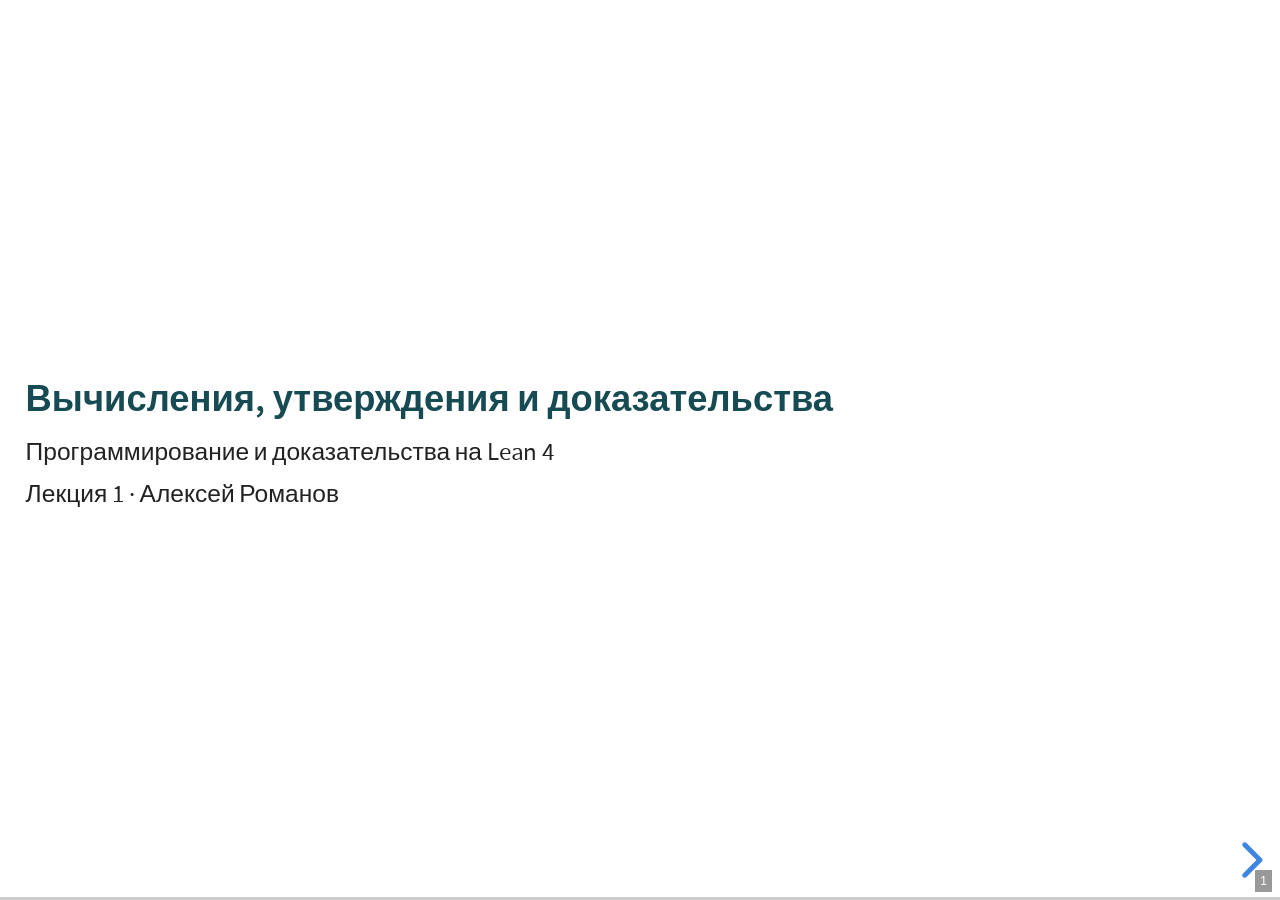
==== лекция1_слайды/index.html @ 5bea2f3e "Собирать слайды первой лекции в отдельный каталог" ====
<!doctype html>
<html><head><meta charset="utf-8"/><meta name="viewport" content="width=device-width, initial-scale=1.0"/><title>Вычисления, утверждения и доказательства</title><link rel="stylesheet" href="lib/reveal.js/dist/reset.css"/><link rel="stylesheet" href="lib/reveal.js/dist/reveal.css"/><link rel="stylesheet" href="lib/reveal.js/dist/theme/white.css"/><link rel="stylesheet" href="lib/github.css"/><link rel="stylesheet" href="lecture.css"/><link rel="stylesheet" href="lib/highlighting.css"/><link rel="stylesheet" href="lib/tippy-border.css"/><link rel="stylesheet" href="lib/slides-highlight.css"/><link rel="stylesheet" href="lib/panel.css"/><link rel="stylesheet" href="lib/lightbox.css"/><link rel="stylesheet" href="lib/diagram.css"/><link rel="stylesheet" href="lib/illuminate-anim.css"/><link rel="stylesheet" href="lib/table.css"/><link rel="stylesheet" href="lib/katex/dist/katex.min.css"/></head><body><div class="reveal"><div class="slides"><section><h2>Вычисления, утверждения и доказательства</h2><p>Программирование и доказательства на Lean 4</p><p>Лекция 1 · Алексей Романов</p></section><section><h2>Установка Lean в VS Code или VSCodium</h2><ol start="1"><li><p>Установите <a href="https://code.visualstudio.com/download">VS Code</a> и <a href="https://marketplace.visualstudio.com/items?itemName=leanprover.lean4">расширение Lean 4</a>. Можно выбрать <a href="https://vscodium.com/">VSCodium</a> и установить <a href="https://open-vsx.org/extension/leanprover/lean4">то же расширение из Open VSX</a>.</p></li><li><p>Скачайте <a href="https://github.com/alexeyr/miet-lean-course">репозиторий курса</a> через <em>Code → Download ZIP</em> и распакуйте архив (или клонируйте репозиторий). Через <em>File → Open Folder</em> откройте папку с <code>lakefile.toml</code>.</p></li><li><p>Откройте <code>Лекция1.lean</code>. Для установки Lean выберите в меню ∀ пункт <em>Documentation → Show Setup Guide</em>.</p></li><li><p>В терминале редактора выполните команду <code>lake exe cache get</code> с аргументами, указанными в начале <code>Лекция1.lean</code>.</p></li></ol><p>Пока идёт загрузка, можно работать в <a href="https://live.lean-lang.org/">Lean Playground</a>.
<a href="https://lean-lang.org/install/">Инструкция по установке</a></p></section><section><h2>Первые команды в Lean Playground</h2><p>В <a href="https://live.lean-lang.org/">Lean Playground</a> выберите среду с Mathlib и начните с <code>import Mathlib</code>. В файле курса <code>Лекция1.lean</code> найдите комментарий «Слайд 2».</p><p>Поставьте курсор на команду и посмотрите ответ в InfoView.</p><p><code>#eval 2 + 3 * 4</code></p><p class="fragment"><code>14</code></p><p class="fragment">Как изменится результат, если взять сумму в скобки?</p><p class="fragment"><code>#eval (2 + 3) * 4</code></p><p class="fragment"><code>20</code></p><p class="fragment"><code>#check (2 + 3) * 4</code></p><p class="fragment"><code>(2 + 3) * 4 : ℕ</code></p><p class="fragment">При <code>import Mathlib</code> Lean выводит тип <code>Nat</code> как <code>ℕ</code>.</p><p class="fragment">При наведении на выражение виден его тип, а на имя — ещё и документация, если она есть.</p></section><section><h2>Выражения, типы и универсумы</h2><p>Запись <code>e : T</code> читается «выражение <code>e</code> имеет тип <code>T</code>». Например, <code>(2 : Nat)</code> обозначает число 2 типа <code>Nat</code>.</p><p>Типы тоже являются выражениями. Какой тип у самого <code>Nat</code>?</p><p><code>#check Nat</code></p><p class="fragment"><code>Nat : Type</code></p><p class="fragment"><code>#check Type</code></p><p class="fragment"><code>Type : Type 1</code></p><p class="fragment"><strong>Универсум</strong> — это тип, элементами которого являются типы. Например, <code>Nat</code> и <code>Int</code> принадлежат универсуму <code>Type</code>. Сам <code>Type</code> принадлежит следующему универсуму <code>Type 1</code>.</p></section><section><h2>Вычитание и типы операндов</h2><p>Какой тип и какое значение получит каждое выражение?</p><p><code class="hl lean inline"><span class="punctuation bracket token" data-binding="kw-occ-Lean.Parser.Term.hygienicLParen-3451">(</span><span class="literal number token" data-binding data-verso-hover="0">2</span><span class="inter-text"> </span><span class="built-in delim token" data-binding="kw-occ-Lean.Parser.Term.typeAscription-3451">:</span><span class="inter-text"> </span><span class="const token" data-binding="const-Int" data-verso-hover="1">Int</span><span class="punctuation bracket token" data-binding="kw-occ-Lean.Parser.Term.typeAscription-3451">)</span><span class="inter-text"> </span><span class="punctuation operator token" data-binding="kw-occ-«term_-_»-3451">-</span><span class="inter-text"> </span><span class="literal number token" data-binding data-verso-hover="0">7</span></code></p><p class="fragment"><code>-5 : Int</code></p><p class="fragment">Тип первого операнда задаёт тип второго: здесь <code>7</code> имеет тип <code>Int</code>.</p><p class="fragment"><code class="hl lean inline"><span class="literal number token" data-binding data-verso-hover="2">2</span><span class="inter-text"> </span><span class="punctuation operator token" data-binding="kw-occ-«term_-_»-3614">-</span><span class="inter-text"> </span><span class="literal number token" data-binding data-verso-hover="2">7</span></code></p><p class="fragment"><code>0 : Nat</code></p><p class="fragment">Для записей вроде <code>2</code> и <code>7</code> Lean по умолчанию выбирает <code>Nat</code>, если их тип не задан контекстом. В натуральных числах вычитание ограничено снизу нулём.</p><p class="fragment">Что произойдёт, если у операндов разные типы?</p><p class="fragment"><code class="hl lean inline"><span class="punctuation bracket token" data-binding="kw-occ-Lean.Parser.Term.hygienicLParen-3999">(</span><span class="literal number token" data-binding data-verso-hover="2">2</span><span class="inter-text"> </span><span class="built-in delim token" data-binding="kw-occ-Lean.Parser.Term.typeAscription-3999">:</span><span class="inter-text"> </span><span class="const token" data-binding="const-Nat" data-verso-hover="3">Nat</span><span class="punctuation bracket token" data-binding="kw-occ-Lean.Parser.Term.typeAscription-3999">)</span><span class="inter-text"> </span><span class="punctuation operator token" data-binding="kw-occ-«term_-_»-3999">-</span><span class="inter-text"> </span><span class="punctuation bracket token" data-binding="kw-occ-Lean.Parser.Term.hygienicLParen-4011">(</span><span class="literal number token" data-binding data-verso-hover="0">7</span><span class="inter-text"> </span><span class="built-in delim token" data-binding="kw-occ-Lean.Parser.Term.typeAscription-4011">:</span><span class="inter-text"> </span><span class="const token" data-binding="const-Int" data-verso-hover="1">Int</span><span class="punctuation bracket token" data-binding="kw-occ-Lean.Parser.Term.typeAscription-4011">)</span></code></p><p class="fragment"><code>-5 : Int</code></p></section><section><h2>Приведение типов</h2><p>Как Lean вычитает целое число из натурального?</p><div class="code-with-panel"><code class="hl lean block"><span class="has-info information"><span class="keyword token" data-binding="kw-occ-Lean.Parser.Command.check-4190">#check</span><span class="hover-info messages" style="display:none"><code class="verso-message information"><span class="text"></span><span class="highlighted"><span class="unknown token" data-binding>↑</span><span class="unknown token" data-binding>2</span><span class="inter-text"> </span><span class="const token" data-binding="const-HSub.hSub" data-verso-hover="4">-</span><span class="inter-text"> </span><span class="unknown token" data-binding>7</span></span><span class="text"> : </span><span class="highlighted"><span class="inter-text"></span><span class="const token" data-binding="const-Int" data-verso-hover="5">ℤ</span><span class="inter-text"></span></span></code></span></span><span class="inter-text"> </span><span class="punctuation bracket token" data-binding="kw-occ-Lean.Parser.Term.hygienicLParen-4197">(</span><span class="literal number token" data-binding data-verso-hover="2">2</span><span class="inter-text"> </span><span class="built-in delim token" data-binding="kw-occ-Lean.Parser.Term.typeAscription-4197">:</span><span class="inter-text"> </span><span class="const token" data-binding="const-Nat" data-verso-hover="3">Nat</span><span class="punctuation bracket token" data-binding="kw-occ-Lean.Parser.Term.typeAscription-4197">)</span><span class="inter-text"> </span><span class="punctuation operator token" data-binding="kw-occ-«term_-_»-4197">-</span><span class="inter-text"> </span><span class="punctuation bracket token" data-binding="kw-occ-Lean.Parser.Term.hygienicLParen-4209">(</span><span class="literal number token" data-binding data-verso-hover="0">7</span><span class="inter-text"> </span><span class="built-in delim token" data-binding="kw-occ-Lean.Parser.Term.typeAscription-4209">:</span><span class="inter-text"> </span><span class="const token" data-binding="const-Int" data-verso-hover="1">Int</span><span class="punctuation bracket token" data-binding="kw-occ-Lean.Parser.Term.typeAscription-4209">)</span><span class="inter-text">
</span><div class="command-output information"><code class="verso-message information"><span class="text"></span><span class="highlighted"><span class="unknown token" data-binding>↑</span><span class="unknown token" data-binding>2</span><span class="inter-text"> </span><span class="const token" data-binding="const-HSub.hSub" data-verso-hover="4">-</span><span class="inter-text"> </span><span class="unknown token" data-binding>7</span></span><span class="text"> : </span><span class="highlighted"><span class="inter-text"></span><span class="const token" data-binding="const-Int" data-verso-hover="5">ℤ</span><span class="inter-text"></span></span></code></div><span class="unknown token" data-binding></span></code><div class="panel-divider"></div><div class="panel-cell"><div class="info-panel"></div></div></div><pre class="fragment">↑2 - 7 : ℤ
</pre><p class="fragment">Знак <code>↑</code> показывает, где Lean вставил <strong>приведение типов</strong>: он преобразовал натуральное число <code>2</code> в целое. Вычитание даёт результат типа <code>Int</code>, который mathlib обозначает <code>ℤ</code>.</p><p class="fragment">В выражении <code>(2 : Int) - 7</code> литерал <code>7</code> сразу получает тип <code>Int</code> из контекста.</p><p class="fragment">Наберите сокращение и нажмите пробел: <span class="lean-input"><code>\N</code></span> для ℕ, <span class="lean-input"><code>\Z</code></span> для ℤ, <span class="lean-input"><code>\coe</code></span> для ↑.
Полный список в VS Code: <code>Ctrl+Shift+P</code> → <em>Show Unicode Input Abbreviations</em>. См. также <a href="https://github.com/leanprover/vscode-lean4/blob/master/lean4-unicode-input/src/abbreviations.json">таблицу на GitHub</a>.</p></section><section><h2>Определение функции</h2><div class="code-with-panel"><code class="hl lean block"><span class="keyword token" data-binding="kw-occ-Lean.Parser.Command.definition-5172">def</span><span class="inter-text"> </span><span class="const token" data-binding="const-LectureOneSlides.addOne" data-verso-hover="6">addOne</span><span class="inter-text"> </span><span class="punctuation bracket token" data-binding="kw-occ-Lean.Parser.Term.explicitBinder-5183">(</span><span class="var token" data-binding="var-_uniq.2" data-verso-hover="7">n</span><span class="inter-text"> </span><span class="built-in delim token" data-binding="kw-occ-Lean.Parser.Term.explicitBinder-5183">:</span><span class="inter-text"> </span><span class="const token" data-binding="const-Nat" data-verso-hover="3">Nat</span><span class="punctuation bracket token" data-binding="kw-occ-Lean.Parser.Term.explicitBinder-5183">)</span><span class="inter-text"> </span><span class="built-in delim token" data-binding="kw-occ-Lean.Parser.Term.typeSpec-5193">:</span><span class="inter-text"> </span><span class="const token" data-binding="const-Nat" data-verso-hover="3">Nat</span><span class="inter-text"> </span><span class="built-in delim token" data-binding="kw-occ-Lean.Parser.Command.declValSimple-5199">:=</span><span class="inter-text">
  </span><span class="var token" data-binding="var-_uniq.2" data-verso-hover="7">n</span><span class="inter-text"> </span><span class="punctuation operator token" data-binding="kw-occ-«term_+_»-5204">+</span><span class="inter-text"> </span><span class="literal number token" data-binding data-verso-hover="2">1</span><span class="inter-text">

</span><span class="has-info information"><span class="keyword token" data-binding="kw-occ-Lean.Parser.Command.eval-5211" data-verso-hover="8">#eval</span><span class="hover-info messages" style="display:none"><code class="verso-message information"><span class="text"></span><span class="highlighted"><span class="inter-text"></span><span class="unknown token" data-binding>5</span><span class="inter-text"></span></span></code></span></span><span class="inter-text"> </span><span class="const token" data-binding="const-LectureOneSlides.addOne" data-verso-hover="6">addOne</span><span class="inter-text"> </span><span class="literal number token" data-binding data-verso-hover="2">4</span><span class="inter-text">
</span><div class="command-output information"><code class="verso-message information"><span class="text"></span><span class="highlighted"><span class="inter-text"></span><span class="unknown token" data-binding>5</span><span class="inter-text"></span></span></code></div><span class="unknown token" data-binding></span></code><div class="panel-divider"></div><div class="panel-cell"><div class="info-panel"></div></div></div><p><span class="lean-keyword"><code>def</code></span> вводит имя. В скобках стоят имя параметра и его тип. После скобок указан тип результата, после <code>:=</code> записано тело.</p><p class="fragment">При вызове <code>addOne 4</code> параметр получает значение <code>4</code>, и команда выдаёт <code>5</code>.</p></section><section><h2>Применение и скобки</h2><div class="code-with-panel"><code class="hl lean block"><span class="keyword token" data-binding="kw-occ-Lean.Parser.Command.definition-5662">def</span><span class="inter-text"> </span><span class="const token" data-binding="const-LectureOneSlides.square" data-verso-hover="9">square</span><span class="inter-text"> </span><span class="punctuation bracket token" data-binding="kw-occ-Lean.Parser.Term.explicitBinder-5673">(</span><span class="var token" data-binding="var-_uniq.2" data-verso-hover="7">n</span><span class="inter-text"> </span><span class="built-in delim token" data-binding="kw-occ-Lean.Parser.Term.explicitBinder-5673">:</span><span class="inter-text"> </span><span class="const token" data-binding="const-Nat" data-verso-hover="3">Nat</span><span class="punctuation bracket token" data-binding="kw-occ-Lean.Parser.Term.explicitBinder-5673">)</span><span class="inter-text"> </span><span class="built-in delim token" data-binding="kw-occ-Lean.Parser.Term.typeSpec-5683">:</span><span class="inter-text"> </span><span class="const token" data-binding="const-Nat" data-verso-hover="3">Nat</span><span class="inter-text"> </span><span class="built-in delim token" data-binding="kw-occ-Lean.Parser.Command.declValSimple-5689">:=</span><span class="inter-text"> </span><span class="var token" data-binding="var-_uniq.2" data-verso-hover="7">n</span><span class="inter-text"> </span><span class="punctuation operator token" data-binding="kw-occ-«term_*_»-5692">*</span><span class="inter-text"> </span><span class="var token" data-binding="var-_uniq.2" data-verso-hover="7">n</span><span class="inter-text">

</span><span class="has-info information"><span class="keyword token" data-binding="kw-occ-Lean.Parser.Command.eval-5699" data-verso-hover="8">#eval</span><span class="hover-info messages" style="display:none"><code class="verso-message information"><span class="text"></span><span class="highlighted"><span class="inter-text"></span><span class="unknown token" data-binding>10</span><span class="inter-text"></span></span></code></span></span><span class="inter-text"> </span><span class="const token" data-binding="const-LectureOneSlides.square" data-verso-hover="9">square</span><span class="inter-text"> </span><span class="literal number token" data-binding data-verso-hover="2">3</span><span class="inter-text"> </span><span class="punctuation operator token" data-binding="kw-occ-«term_+_»-5705">+</span><span class="inter-text"> </span><span class="literal number token" data-binding data-verso-hover="2">1</span><span class="inter-text">
</span><div class="command-output information"><code class="verso-message information"><span class="text"></span><span class="highlighted"><span class="inter-text"></span><span class="unknown token" data-binding>10</span><span class="inter-text"></span></span></code></div><span class="has-info information"><span class="keyword token" data-binding="kw-occ-Lean.Parser.Command.eval-5718" data-verso-hover="8">#eval</span><span class="hover-info messages" style="display:none"><code class="verso-message information"><span class="text"></span><span class="highlighted"><span class="inter-text"></span><span class="unknown token" data-binding>16</span><span class="inter-text"></span></span></code></span></span><span class="inter-text"> </span><span class="const token" data-binding="const-LectureOneSlides.square" data-verso-hover="9">square</span><span class="inter-text"> </span><span class="punctuation bracket token" data-binding="kw-occ-Lean.Parser.Term.hygienicLParen-5731">(</span><span class="literal number token" data-binding data-verso-hover="2">3</span><span class="inter-text"> </span><span class="punctuation operator token" data-binding="kw-occ-«term_+_»-5732">+</span><span class="inter-text"> </span><span class="literal number token" data-binding data-verso-hover="2">1</span><span class="punctuation bracket token" data-binding="kw-occ-Lean.Parser.Term.paren-5731">)</span><span class="inter-text">
</span><div class="command-output information"><code class="verso-message information"><span class="text"></span><span class="highlighted"><span class="inter-text"></span><span class="unknown token" data-binding>16</span><span class="inter-text"></span></span></code></div><span class="has-info information"><span class="keyword token" data-binding="kw-occ-Lean.Parser.Command.eval-5739" data-verso-hover="8">#eval</span><span class="hover-info messages" style="display:none"><code class="verso-message information"><span class="text"></span><span class="highlighted"><span class="inter-text"></span><span class="unknown token" data-binding>81</span><span class="inter-text"></span></span></code></span></span><span class="inter-text"> </span><span class="const token" data-binding="const-LectureOneSlides.square" data-verso-hover="9">square</span><span class="inter-text"> </span><span class="punctuation bracket token" data-binding="kw-occ-Lean.Parser.Term.hygienicLParen-5752">(</span><span class="const token" data-binding="const-LectureOneSlides.square" data-verso-hover="9">square</span><span class="inter-text"> </span><span class="literal number token" data-binding data-verso-hover="2">3</span><span class="punctuation bracket token" data-binding="kw-occ-Lean.Parser.Term.paren-5752">)</span><span class="inter-text">
</span><div class="command-output information"><code class="verso-message information"><span class="text"></span><span class="highlighted"><span class="inter-text"></span><span class="unknown token" data-binding>81</span><span class="inter-text"></span></span></code></div><span class="unknown token" data-binding></span></code><div class="panel-divider"></div><div class="panel-cell"><div class="info-panel"></div></div></div><p>Применение функции связывает сильнее, чем сложение. Запись <code>square 3 + 1</code> означает <code>(square 3) + 1</code>.</p><p class="fragment">Первое значение равно <code>10</code>.</p><p class="fragment">Во второй строке сначала вычисляется сумма, поэтому результат равен <code>16</code>.</p><p class="fragment">Что нужно вычислить первым в последней строке? Каким будет окончательный ответ?</p><p class="fragment">Получим <code>9</code>, затем <code>81</code>.</p></section><section><h2>Функция как аргумент</h2><div class="code-with-panel"><code class="hl lean block"><span class="keyword token" data-binding="kw-occ-Lean.Parser.Command.definition-6402">def</span><span class="inter-text"> </span><span class="const token" data-binding="const-LectureOneSlides.twiceNat" data-verso-hover="10">twiceNat</span><span class="inter-text"> </span><span class="punctuation bracket token" data-binding="kw-occ-Lean.Parser.Term.explicitBinder-6415">(</span><span class="var token" data-binding="var-_uniq.4" data-verso-hover="11">f</span><span class="inter-text"> </span><span class="built-in delim token" data-binding="kw-occ-Lean.Parser.Term.explicitBinder-6415">:</span><span class="inter-text"> </span><span class="const token" data-binding="const-Nat" data-verso-hover="3">Nat</span><span class="inter-text"> </span><span class="punctuation operator token" data-binding="kw-occ-Lean.Parser.Term.arrow-6420">→</span><span class="inter-text"> </span><span class="const token" data-binding="const-Nat" data-verso-hover="3">Nat</span><span class="punctuation bracket token" data-binding="kw-occ-Lean.Parser.Term.explicitBinder-6415">)</span><span class="inter-text"> </span><span class="punctuation bracket token" data-binding="kw-occ-Lean.Parser.Term.explicitBinder-6433">(</span><span class="var token" data-binding="var-_uniq.6" data-verso-hover="7">x</span><span class="inter-text"> </span><span class="built-in delim token" data-binding="kw-occ-Lean.Parser.Term.explicitBinder-6433">:</span><span class="inter-text"> </span><span class="const token" data-binding="const-Nat" data-verso-hover="3">Nat</span><span class="punctuation bracket token" data-binding="kw-occ-Lean.Parser.Term.explicitBinder-6433">)</span><span class="inter-text"> </span><span class="built-in delim token" data-binding="kw-occ-Lean.Parser.Term.typeSpec-6443">:</span><span class="inter-text"> </span><span class="const token" data-binding="const-Nat" data-verso-hover="3">Nat</span><span class="inter-text"> </span><span class="built-in delim token" data-binding="kw-occ-Lean.Parser.Command.declValSimple-6449">:=</span><span class="inter-text">
  </span><span class="var token" data-binding="var-_uniq.4" data-verso-hover="11">f</span><span class="inter-text"> </span><span class="punctuation bracket token" data-binding="kw-occ-Lean.Parser.Term.hygienicLParen-6456">(</span><span class="var token" data-binding="var-_uniq.4" data-verso-hover="11">f</span><span class="inter-text"> </span><span class="var token" data-binding="var-_uniq.6" data-verso-hover="7">x</span><span class="punctuation bracket token" data-binding="kw-occ-Lean.Parser.Term.paren-6456">)</span><span class="inter-text">

</span><span class="has-info information"><span class="keyword token" data-binding="kw-occ-Lean.Parser.Command.check-6463">#check</span><span class="hover-info messages" style="display:none"><code class="verso-message information"><span class="text"></span><span class="highlighted"><span class="inter-text"></span><span class="const token" data-binding="const-LectureOneSlides.twiceNat" data-verso-hover="12">twiceNat</span><span class="inter-text"> </span><span class="const token" data-binding="const-LectureOneSlides.addOne" data-verso-hover="13">addOne</span></span><span class="text"> : </span><span class="highlighted"><span class="inter-text"></span><span class="const token" data-binding="const-Nat" data-verso-hover="14">ℕ</span><span class="inter-text"> </span><span class="unknown token" data-binding>→</span><span class="inter-text"> </span><span class="const token" data-binding="const-Nat" data-verso-hover="14">ℕ</span></span></code></span></span><span class="inter-text"> </span><span class="const token" data-binding="const-LectureOneSlides.twiceNat" data-verso-hover="10">twiceNat</span><span class="inter-text"> </span><span class="const token" data-binding="const-LectureOneSlides.addOne" data-verso-hover="6">addOne</span><span class="inter-text">
</span><div class="command-output information"><code class="verso-message information"><span class="text"></span><span class="highlighted"><span class="inter-text"></span><span class="const token" data-binding="const-LectureOneSlides.twiceNat" data-verso-hover="12">twiceNat</span><span class="inter-text"> </span><span class="const token" data-binding="const-LectureOneSlides.addOne" data-verso-hover="13">addOne</span></span><span class="text"> : </span><span class="highlighted"><span class="inter-text"></span><span class="const token" data-binding="const-Nat" data-verso-hover="14">ℕ</span><span class="inter-text"> </span><span class="unknown token" data-binding>→</span><span class="inter-text"> </span><span class="const token" data-binding="const-Nat" data-verso-hover="14">ℕ</span></span></code></div><span class="has-info information"><span class="keyword token" data-binding="kw-occ-Lean.Parser.Command.eval-6486" data-verso-hover="8">#eval</span><span class="hover-info messages" style="display:none"><code class="verso-message information"><span class="text"></span><span class="highlighted"><span class="inter-text"></span><span class="unknown token" data-binding>5</span><span class="inter-text"></span></span></code></span></span><span class="inter-text"> </span><span class="const token" data-binding="const-LectureOneSlides.twiceNat" data-verso-hover="10">twiceNat</span><span class="inter-text"> </span><span class="const token" data-binding="const-LectureOneSlides.addOne" data-verso-hover="6">addOne</span><span class="inter-text"> </span><span class="literal number token" data-binding data-verso-hover="2">3</span><span class="inter-text">
</span><div class="command-output information"><code class="verso-message information"><span class="text"></span><span class="highlighted"><span class="inter-text"></span><span class="unknown token" data-binding>5</span><span class="inter-text"></span></span></code></div><span class="unknown token" data-binding></span></code><div class="panel-divider"></div><div class="panel-cell"><div class="info-panel"></div></div></div><p>Тип <code>Nat → Nat</code> описывает функцию с одним натуральным аргументом и натуральным результатом. Для ввода стрелки используйте <span class="lean-input"><code>\to</code></span>.</p><p class="fragment">После передачи <code>addOne</code> остаётся функция типа <code>Nat → Nat</code>.</p><p class="fragment">Применив её к <code>3</code>, получим <code>5</code>.</p></section><section><h2>Функция без имени</h2><div class="code-with-panel"><code class="hl lean block"><span class="has-info information"><span class="keyword token" data-binding="kw-occ-Lean.Parser.Command.eval-6994" data-verso-hover="8">#eval</span><span class="hover-info messages" style="display:none"><code class="verso-message information"><span class="text"></span><span class="highlighted"><span class="inter-text"></span><span class="unknown token" data-binding>12</span><span class="inter-text"></span></span></code></span></span><span class="inter-text"> </span><span class="const token" data-binding="const-LectureOneSlides.twiceNat" data-verso-hover="10">twiceNat</span><span class="inter-text"> </span><span class="punctuation bracket token" data-binding="kw-occ-Lean.Parser.Term.hygienicLParen-7009">(</span><span class="keyword token" data-binding="kw-occ-Lean.Parser.Term.fun-7010">fun</span><span class="inter-text"> </span><span class="var token" data-binding="var-_uniq.5" data-verso-hover="7">n</span><span class="inter-text"> </span><span class="built-in delim token" data-binding="kw-occ-Lean.Parser.Term.basicFun-7014">=&gt;</span><span class="inter-text"> </span><span class="var token" data-binding="var-_uniq.5" data-verso-hover="7">n</span><span class="inter-text"> </span><span class="punctuation operator token" data-binding="kw-occ-«term_*_»-7019">*</span><span class="inter-text"> </span><span class="literal number token" data-binding data-verso-hover="2">2</span><span class="punctuation bracket token" data-binding="kw-occ-Lean.Parser.Term.paren-7009">)</span><span class="inter-text"> </span><span class="literal number token" data-binding data-verso-hover="2">3</span><span class="inter-text">
</span><div class="command-output information"><code class="verso-message information"><span class="text"></span><span class="highlighted"><span class="inter-text"></span><span class="unknown token" data-binding>12</span><span class="inter-text"></span></span></code></div><span class="has-info information"><span class="keyword token" data-binding="kw-occ-Lean.Parser.Command.eval-7028" data-verso-hover="8">#eval</span><span class="hover-info messages" style="display:none"><code class="verso-message information"><span class="text"></span><span class="highlighted"><span class="inter-text"></span><span class="unknown token" data-binding>15</span><span class="inter-text"></span></span></code></span></span><span class="inter-text"> </span><span class="const token" data-binding="const-LectureOneSlides.twiceNat" data-verso-hover="10">twiceNat</span><span class="inter-text"> </span><span class="punctuation bracket token" data-binding="kw-occ-Lean.Parser.Term.hygienicLParen-7043">(</span><span class="keyword token" data-binding="kw-occ-Lean.Parser.Term.fun-7044">fun</span><span class="inter-text"> </span><span class="var token" data-binding="var-_uniq.199" data-verso-hover="7">n</span><span class="inter-text"> </span><span class="built-in delim token" data-binding="kw-occ-Lean.Parser.Term.basicFun-7048">=&gt;</span><span class="inter-text"> </span><span class="var token" data-binding="var-_uniq.199" data-verso-hover="7">n</span><span class="inter-text"> </span><span class="punctuation operator token" data-binding="kw-occ-«term_+_»-7053">+</span><span class="inter-text"> </span><span class="var token" data-binding="var-_uniq.199" data-verso-hover="7">n</span><span class="inter-text"> </span><span class="punctuation operator token" data-binding="kw-occ-«term_+_»-7053">+</span><span class="inter-text"> </span><span class="literal number token" data-binding data-verso-hover="2">1</span><span class="punctuation bracket token" data-binding="kw-occ-Lean.Parser.Term.paren-7043">)</span><span class="inter-text"> </span><span class="literal number token" data-binding data-verso-hover="2">3</span><span class="inter-text">
</span><div class="command-output information"><code class="verso-message information"><span class="text"></span><span class="highlighted"><span class="inter-text"></span><span class="unknown token" data-binding>15</span><span class="inter-text"></span></span></code></div><span class="unknown token" data-binding></span></code><div class="panel-divider"></div><div class="panel-cell"><div class="info-panel"></div></div></div><p>В выражении <code>fun n =&gt; n * 2</code> слева от <code>=&gt;</code> записан параметр, справа — результат. Тип параметра здесь известен из типа <code>twiceNat</code>.</p><p class="fragment">В первом примере промежуточное значение равно <code>6</code>, окончательное — <code>12</code>. Найдите оба значения во втором примере.</p><p class="fragment">Получим <code>7</code>, затем <code>15</code>.</p></section><section><h2>Какой тип нужен для двукратного применения?</h2><div class="code-with-panel"><code class="hl lean block"><span class="keyword token" data-binding="kw-occ-Lean.Parser.Command.definition-7655">def</span><span class="inter-text"> </span><span class="const token" data-binding="const-LectureOneSlides.twice" data-verso-hover="15">twice</span><span class="inter-text"> </span><span class="punctuation bracket token" data-binding="kw-occ-Lean.Parser.Term.implicitBinder-7665">{</span><span class="var token" data-binding="var-_uniq.2" data-verso-hover="16">α</span><span class="inter-text"> </span><span class="built-in delim token" data-binding="kw-occ-Lean.Parser.Term.implicitBinder-7665">:</span><span class="inter-text"> </span><span class="sort token" data-binding="sort-4270320377459421588" data-verso-hover="17">Type</span><span class="punctuation bracket token" data-binding="kw-occ-Lean.Parser.Term.implicitBinder-7665">}</span><span class="inter-text"> </span><span class="punctuation bracket token" data-binding="kw-occ-Lean.Parser.Term.explicitBinder-7677">(</span><span class="var token" data-binding="var-_uniq.6" data-verso-hover="18">f</span><span class="inter-text"> </span><span class="built-in delim token" data-binding="kw-occ-Lean.Parser.Term.explicitBinder-7677">:</span><span class="inter-text"> </span><span class="var token" data-binding="var-_uniq.2" data-verso-hover="16">α</span><span class="inter-text"> </span><span class="punctuation operator token" data-binding="kw-occ-Lean.Parser.Term.arrow-7682">→</span><span class="inter-text"> </span><span class="var token" data-binding="var-_uniq.2" data-verso-hover="16">α</span><span class="punctuation bracket token" data-binding="kw-occ-Lean.Parser.Term.explicitBinder-7677">)</span><span class="inter-text"> </span><span class="punctuation bracket token" data-binding="kw-occ-Lean.Parser.Term.explicitBinder-7693">(</span><span class="var token" data-binding="var-_uniq.8" data-verso-hover="19">x</span><span class="inter-text"> </span><span class="built-in delim token" data-binding="kw-occ-Lean.Parser.Term.explicitBinder-7693">:</span><span class="inter-text"> </span><span class="var token" data-binding="var-_uniq.2" data-verso-hover="16">α</span><span class="punctuation bracket token" data-binding="kw-occ-Lean.Parser.Term.explicitBinder-7693">)</span><span class="inter-text"> </span><span class="built-in delim token" data-binding="kw-occ-Lean.Parser.Term.typeSpec-7702">:</span><span class="inter-text"> </span><span class="var token" data-binding="var-_uniq.2" data-verso-hover="16">α</span><span class="inter-text"> </span><span class="built-in delim token" data-binding="kw-occ-Lean.Parser.Command.declValSimple-7707">:=</span><span class="inter-text">
  </span><span class="var token" data-binding="var-_uniq.6" data-verso-hover="18">f</span><span class="inter-text"> </span><span class="punctuation bracket token" data-binding="kw-occ-Lean.Parser.Term.hygienicLParen-7714">(</span><span class="var token" data-binding="var-_uniq.6" data-verso-hover="18">f</span><span class="inter-text"> </span><span class="var token" data-binding="var-_uniq.8" data-verso-hover="19">x</span><span class="punctuation bracket token" data-binding="kw-occ-Lean.Parser.Term.paren-7714">)</span><span class="inter-text">

</span><span class="has-info information"><span class="keyword token" data-binding="kw-occ-Lean.Parser.Command.eval-7721" data-verso-hover="8">#eval</span><span class="hover-info messages" style="display:none"><code class="verso-message information"><span class="text"></span><span class="highlighted"><span class="inter-text"></span><span class="unknown token" data-binding>12</span><span class="inter-text"></span></span></code></span></span><span class="inter-text"> </span><span class="const token" data-binding="const-LectureOneSlides.twice" data-verso-hover="15">twice</span><span class="inter-text"> </span><span class="const token" data-binding="const-LectureOneSlides.addOne" data-verso-hover="6">addOne</span><span class="inter-text"> </span><span class="literal number token" data-binding data-verso-hover="2">10</span><span class="inter-text">
</span><div class="command-output information"><code class="verso-message information"><span class="text"></span><span class="highlighted"><span class="inter-text"></span><span class="unknown token" data-binding>12</span><span class="inter-text"></span></span></code></div><span class="has-info information"><span class="keyword token" data-binding="kw-occ-Lean.Parser.Command.eval-7743" data-verso-hover="8">#eval</span><span class="hover-info messages" style="display:none"><code class="verso-message information"><span class="text"></span><span class="highlighted"><span class="inter-text"></span><span class="const token" data-binding="const-Bool.true" data-verso-hover="20">true</span><span class="inter-text"></span></span></code></span></span><span class="inter-text"> </span><span class="const token" data-binding="const-LectureOneSlides.twice" data-verso-hover="15">twice</span><span class="inter-text"> </span><span class="punctuation bracket token" data-binding="kw-occ-Lean.Parser.Term.hygienicLParen-7755">(</span><span class="keyword token" data-binding="kw-occ-Lean.Parser.Term.fun-7756">fun</span><span class="inter-text"> </span><span class="var token" data-binding="var-_uniq.185" data-verso-hover="21">b</span><span class="inter-text"> </span><span class="built-in delim token" data-binding="kw-occ-Lean.Parser.Term.basicFun-7760">=&gt;</span><span class="inter-text"> </span><span class="punctuation operator token" data-binding="kw-occ-term!_-7765">!</span><span class="var token" data-binding="var-_uniq.185" data-verso-hover="21">b</span><span class="punctuation bracket token" data-binding="kw-occ-Lean.Parser.Term.paren-7755">)</span><span class="inter-text"> </span><span class="const token" data-binding="const-Bool.true" data-verso-hover="22">true</span><span class="inter-text">
</span><div class="command-output information"><code class="verso-message information"><span class="text"></span><span class="highlighted"><span class="inter-text"></span><span class="const token" data-binding="const-Bool.true" data-verso-hover="20">true</span><span class="inter-text"></span></span></code></div><span class="unknown token" data-binding></span></code><div class="panel-divider"></div><div class="panel-cell"><div class="info-panel"></div></div></div><p><code>α : Type</code> — произвольный тип (<span class="lean-input"><code>\alpha</code></span> для α). Тип <code>f : α → α</code> позволяет снова передать результат функции на вход.</p><p>Фигурные скобки объявляют неявный параметр.</p><p class="fragment">В первом вызове Lean подставляет <code>Nat</code> и получает <code>12</code>.</p><p class="fragment">Во втором — <code>Bool</code> и получает <code>true</code>.</p><p class="fragment">Укажем тип по имени: 
<code>#eval twice (α := Nat) addOne 10</code>   <code>12</code></p></section><section><h2>Что именно проверяет Lean?</h2><div class="code-with-panel"><code class="hl lean block"><span class="has-info information"><span class="keyword token" data-binding="kw-occ-Lean.Parser.Command.eval-8417" data-verso-hover="8">#eval</span><span class="hover-info messages" style="display:none"><code class="verso-message information"><span class="text"></span><span class="highlighted"><span class="inter-text"></span><span class="const token" data-binding="const-Bool.true" data-verso-hover="20">true</span><span class="inter-text"></span></span></code></span></span><span class="inter-text"> </span><span class="const token" data-binding="const-LectureOneSlides.twice" data-verso-hover="15">twice</span><span class="inter-text"> </span><span class="const token" data-binding="const-LectureOneSlides.addOne" data-verso-hover="6">addOne</span><span class="inter-text"> </span><span class="literal number token" data-binding data-verso-hover="2">3</span><span class="inter-text"> </span><span class="punctuation operator token" data-binding="kw-occ-«term_=_»-8423">=</span><span class="inter-text"> </span><span class="literal number token" data-binding data-verso-hover="2">5</span><span class="inter-text">
</span><div class="command-output information"><code class="verso-message information"><span class="text"></span><span class="highlighted"><span class="inter-text"></span><span class="const token" data-binding="const-Bool.true" data-verso-hover="20">true</span><span class="inter-text"></span></span></code></div><span class="unknown token" data-binding></span></code><div class="panel-divider"></div><div class="panel-cell"><div class="info-panel"></div></div></div><ul><li><p><code>#eval</code> проверяет равенство вычислением и выводит <code>true</code>.</p></li></ul><div class="code-with-panel fragment"><code class="hl lean block"><span class="has-info information"><span class="keyword token" data-binding="kw-occ-Lean.Parser.Command.check-8574">#check</span><span class="hover-info messages" style="display:none"><code class="verso-message information"><span class="text"></span><span class="highlighted"><span class="inter-text"></span><span class="const token" data-binding="const-LectureOneSlides.twice" data-verso-hover="23">twice</span><span class="inter-text"> </span><span class="const token" data-binding="const-LectureOneSlides.addOne" data-verso-hover="13">addOne</span><span class="inter-text"> </span><span class="unknown token" data-binding>3</span><span class="inter-text"> </span><span class="const token" data-binding="const-Eq" data-verso-hover="24">=</span><span class="inter-text"> </span><span class="unknown token" data-binding>5</span></span><span class="text"> : </span><span class="highlighted"><span class="inter-text"></span><span class="sort token" data-binding="sort-7173780969340099554" data-verso-hover="25">Prop</span><span class="inter-text"></span></span></code></span></span><span class="inter-text"> </span><span class="const token" data-binding="const-LectureOneSlides.twice" data-verso-hover="15">twice</span><span class="inter-text"> </span><span class="const token" data-binding="const-LectureOneSlides.addOne" data-verso-hover="6">addOne</span><span class="inter-text"> </span><span class="literal number token" data-binding data-verso-hover="2">3</span><span class="inter-text"> </span><span class="punctuation operator token" data-binding="kw-occ-«term_=_»-8581">=</span><span class="inter-text"> </span><span class="literal number token" data-binding data-verso-hover="2">5</span><span class="inter-text">
</span><div class="command-output information"><code class="verso-message information"><span class="text"></span><span class="highlighted"><span class="inter-text"></span><span class="const token" data-binding="const-LectureOneSlides.twice" data-verso-hover="23">twice</span><span class="inter-text"> </span><span class="const token" data-binding="const-LectureOneSlides.addOne" data-verso-hover="13">addOne</span><span class="inter-text"> </span><span class="unknown token" data-binding>3</span><span class="inter-text"> </span><span class="const token" data-binding="const-Eq" data-verso-hover="24">=</span><span class="inter-text"> </span><span class="unknown token" data-binding>5</span></span><span class="text"> : </span><span class="highlighted"><span class="inter-text"></span><span class="sort token" data-binding="sort-7173780969340099554" data-verso-hover="25">Prop</span><span class="inter-text"></span></span></code></div><span class="unknown token" data-binding></span></code><div class="panel-divider"></div><div class="panel-cell"><div class="info-panel"></div></div></div><ul class="fragment"><li><p><code>#check</code> сообщает, что равенство имеет тип <code>Prop</code>. Тип <code>Prop</code> имеют и ложные утверждения.</p></li></ul><div class="code-with-panel fragment"><code class="hl lean block"><span class="keyword token" data-binding="kw-occ-Lean.Parser.Command.example-8785">example</span><span class="inter-text">                 </span><span class="built-in delim token" data-binding="kw-occ-Lean.Parser.Term.typeSpec-8809">:</span><span class="inter-text"> </span><span class="const token" data-binding="const-LectureOneSlides.twice" data-verso-hover="26">twice</span><span class="inter-text"> </span><span class="const token" data-binding="const-LectureOneSlides.addOne" data-verso-hover="27">addOne</span><span class="inter-text"> </span><span class="literal number token" data-binding data-verso-hover="2">3</span><span class="inter-text"> </span><span class="punctuation operator token" data-binding="kw-occ-«term_=_»-8811">=</span><span class="inter-text"> </span><span class="literal number token" data-binding data-verso-hover="2">5</span><span class="inter-text"> </span><span class="built-in delim token" data-binding="kw-occ-Lean.Parser.Command.declValSimple-8830">:=</span><span class="inter-text"> </span><span class="tactic" data-tactic-range="8833-8835"><span class="keyword token" data-binding="kw-occ-Lean.Parser.Term.byTactic-8833" data-verso-hover="28">by</span><span class="tactic-state" style="display:none" data-rich-format="[{&quot;goalPrefix&quot;:&quot;⊢ &quot;,&quot;hypotheses&quot;:[],&quot;name&quot;:null,&quot;ppConclusion&quot;:&quot;{\&quot;annotations\&quot;:{\&quot;1088\&quot;:{\&quot;binding\&quot;:\&quot;const-LectureOneSlides.twice\&quot;,\&quot;cssClass\&quot;:\&quot;const\&quot;},\&quot;273\&quot;:{\&quot;binding\&quot;:\&quot;const-LectureOneSlides.addOne\&quot;,\&quot;cssClass\&quot;:\&quot;const\&quot;}},\&quot;fmt\&quot;:[6,[6,[3,2,[4,[6,[3,2,[4,[6,[3,2,[7,1088,\&quot;twice\&quot;]]],[4,1,[4,[6,[3,2,[7,273,\&quot;addOne\&quot;]]],[4,1,[6,[3,2,[7,69,\&quot;3\&quot;]]]]]]]]],[4,[4,\&quot; =\&quot;,1],[6,[3,2,[7,5,\&quot;5\&quot;]]]]]]]]}&quot;}]"><span class="goal"><span class="conclusion"><span class="prefix">⊢ </span><span class="type"><span class="inter-text"></span><span class="const token" data-binding="const-LectureOneSlides.twice" data-verso-hover="23">twice</span><span class="inter-text"> </span><span class="const token" data-binding="const-LectureOneSlides.addOne" data-verso-hover="13">addOne</span><span class="inter-text"> </span><span class="unknown token" data-binding>3</span><span class="inter-text"> </span><span class="const token" data-binding="const-Eq" data-verso-hover="24">=</span><span class="inter-text"> </span><span class="unknown token" data-binding>5</span></span></span></span></span></span><span class="inter-text"> </span><span class="tactic" data-tactic-range="8836-8839"><span class="keyword token" data-binding="kw-occ-Lean.Parser.Tactic.tacticRfl-8836" data-verso-hover="29">rfl</span><span class="tactic-state" style="display:none">All goals completed! 🐙</span></span><span class="inter-text">
</span><span class="keyword token" data-binding="kw-occ-Lean.Parser.Command.theorem-8840">theorem</span><span class="inter-text"> </span><span class="const token" data-binding="const-LectureOneSlides.twice_addOne_3" data-verso-hover="30">twice_addOne_3</span><span class="inter-text">  </span><span class="built-in delim token" data-binding="kw-occ-Lean.Parser.Term.typeSpec-8864">:</span><span class="inter-text"> </span><span class="const token" data-binding="const-LectureOneSlides.twice" data-verso-hover="15">twice</span><span class="inter-text"> </span><span class="const token" data-binding="const-LectureOneSlides.addOne" data-verso-hover="6">addOne</span><span class="inter-text"> </span><span class="literal number token" data-binding data-verso-hover="2">3</span><span class="inter-text"> </span><span class="punctuation operator token" data-binding="kw-occ-«term_=_»-8866">=</span><span class="inter-text"> </span><span class="literal number token" data-binding data-verso-hover="2">5</span><span class="inter-text"> </span><span class="built-in delim token" data-binding="kw-occ-Lean.Parser.Command.declValSimple-8885">:=</span><span class="inter-text"> </span><span class="tactic" data-tactic-range="8888-8890"><span class="keyword token" data-binding="kw-occ-Lean.Parser.Term.byTactic-8888" data-verso-hover="28">by</span><span class="tactic-state" style="display:none" data-rich-format="[{&quot;goalPrefix&quot;:&quot;⊢ &quot;,&quot;hypotheses&quot;:[],&quot;name&quot;:null,&quot;ppConclusion&quot;:&quot;{\&quot;annotations\&quot;:{\&quot;1088\&quot;:{\&quot;binding\&quot;:\&quot;const-LectureOneSlides.twice\&quot;,\&quot;cssClass\&quot;:\&quot;const\&quot;},\&quot;273\&quot;:{\&quot;binding\&quot;:\&quot;const-LectureOneSlides.addOne\&quot;,\&quot;cssClass\&quot;:\&quot;const\&quot;}},\&quot;fmt\&quot;:[6,[6,[3,2,[4,[6,[3,2,[4,[6,[3,2,[7,1088,\&quot;twice\&quot;]]],[4,1,[4,[6,[3,2,[7,273,\&quot;addOne\&quot;]]],[4,1,[6,[3,2,[7,69,\&quot;3\&quot;]]]]]]]]],[4,[4,\&quot; =\&quot;,1],[6,[3,2,[7,5,\&quot;5\&quot;]]]]]]]]}&quot;}]"><span class="goal"><span class="conclusion"><span class="prefix">⊢ </span><span class="type"><span class="inter-text"></span><span class="const token" data-binding="const-LectureOneSlides.twice" data-verso-hover="23">twice</span><span class="inter-text"> </span><span class="const token" data-binding="const-LectureOneSlides.addOne" data-verso-hover="13">addOne</span><span class="inter-text"> </span><span class="unknown token" data-binding>3</span><span class="inter-text"> </span><span class="const token" data-binding="const-Eq" data-verso-hover="24">=</span><span class="inter-text"> </span><span class="unknown token" data-binding>5</span></span></span></span></span></span><span class="inter-text"> </span><span class="tactic" data-tactic-range="8891-8894"><span class="keyword token" data-binding="kw-occ-Lean.Parser.Tactic.tacticRfl-8891" data-verso-hover="29">rfl</span><span class="tactic-state" style="display:none">All goals completed! 🐙</span></span><span class="inter-text">
</span><span class="unknown token" data-binding></span></code><div class="panel-divider"></div><div class="panel-cell"><div class="info-panel"></div></div></div><ul class="fragment"><li><p>Обе записи требуют доказательства. <code>example</code> анонимен, а <code>theorem</code> даёт теореме имя. В следующих доказательствах можно сослаться на <code>twice_addOne_3</code>.</p></li></ul></section><section><h2>Из чего состоит доказательство</h2><div class="code-with-panel"><code class="hl lean block"><span class="keyword token" data-binding="kw-occ-Lean.Parser.Command.example-9229">example</span><span class="inter-text"> </span><span class="punctuation bracket token" data-binding="kw-occ-Lean.Parser.Term.explicitBinder-9237">(</span><span class="var token" data-binding="var-_uniq.2" data-verso-hover="7">n</span><span class="inter-text"> </span><span class="built-in delim token" data-binding="kw-occ-Lean.Parser.Term.explicitBinder-9237">:</span><span class="inter-text"> </span><span class="const token" data-binding="const-Nat" data-verso-hover="3">Nat</span><span class="punctuation bracket token" data-binding="kw-occ-Lean.Parser.Term.explicitBinder-9237">)</span><span class="inter-text"> </span><span class="built-in delim token" data-binding="kw-occ-Lean.Parser.Term.typeSpec-9247">:</span><span class="inter-text"> </span><span class="const token" data-binding="const-LectureOneSlides.addOne" data-verso-hover="31">addOne</span><span class="inter-text"> </span><span class="var token" data-binding="var-_uniq.2" data-verso-hover="7">n</span><span class="inter-text"> </span><span class="punctuation operator token" data-binding="kw-occ-«term_=_»-9249">=</span><span class="inter-text"> </span><span class="var token" data-binding="var-_uniq.2" data-verso-hover="7">n</span><span class="inter-text"> </span><span class="punctuation operator token" data-binding="kw-occ-«term_+_»-9260">+</span><span class="inter-text"> </span><span class="literal number token" data-binding data-verso-hover="2">1</span><span class="inter-text"> </span><span class="built-in delim token" data-binding="kw-occ-Lean.Parser.Command.declValSimple-9266">:=</span><span class="inter-text"> </span><span class="tactic" data-tactic-range="9269-9271"><span class="keyword token" data-binding="kw-occ-Lean.Parser.Term.byTactic-9269" data-verso-hover="28">by</span><span class="tactic-state" style="display:none" data-rich-format="[{&quot;goalPrefix&quot;:&quot;⊢ &quot;,&quot;hypotheses&quot;:[{&quot;names&quot;:[&quot;n&quot;],&quot;ppType&quot;:&quot;{\&quot;annotations\&quot;:{\&quot;1\&quot;:{\&quot;binding\&quot;:\&quot;const-Nat\&quot;,\&quot;cssClass\&quot;:\&quot;const\&quot;}},\&quot;fmt\&quot;:[6,[6,[3,2,[7,1,\&quot;ℕ\&quot;]]]]}&quot;}],&quot;name&quot;:null,&quot;ppConclusion&quot;:&quot;{\&quot;annotations\&quot;:{\&quot;68\&quot;:{\&quot;binding\&quot;:\&quot;const-LectureOneSlides.addOne\&quot;,\&quot;cssClass\&quot;:\&quot;const\&quot;},\&quot;69\&quot;:{\&quot;binding\&quot;:\&quot;var-_uniq.2\&quot;,\&quot;cssClass\&quot;:\&quot;var\&quot;},\&quot;81\&quot;:{\&quot;binding\&quot;:\&quot;var-_uniq.2\&quot;,\&quot;cssClass\&quot;:\&quot;var\&quot;}},\&quot;fmt\&quot;:[6,[6,[3,2,[4,[6,[3,2,[4,[6,[3,2,[7,68,\&quot;addOne\&quot;]]],[4,1,[6,[3,2,[7,69,\&quot;n\&quot;]]]]]]],[4,[4,\&quot; =\&quot;,1],[6,[3,2,[4,[6,[3,2,[7,81,\&quot;n\&quot;]]],[4,[4,\&quot; +\&quot;,1],[6,[3,2,[7,21,\&quot;1\&quot;]]]]]]]]]]]]}&quot;}]"><span class="goal"><span class="hypotheses"><span class="hypothesis"><span class="name"><span class="var token" data-binding="var-_uniq.2" data-verso-hover="2">n</span></span><span class="colon">:</span><span class="type"><span class="inter-text"></span><span class="const token" data-binding="const-Nat" data-verso-hover="14">ℕ</span><span class="inter-text"></span></span></span></span><span class="conclusion"><span class="prefix">⊢ </span><span class="type"><span class="inter-text"></span><span class="const token" data-binding="const-LectureOneSlides.addOne" data-verso-hover="13">addOne</span><span class="inter-text"> </span><span class="var token" data-binding="var-_uniq.2" data-verso-hover="2">n</span><span class="inter-text"> </span><span class="const token" data-binding="const-Eq" data-verso-hover="24">=</span><span class="inter-text"> </span><span class="var token" data-binding="var-_uniq.2" data-verso-hover="2">n</span><span class="inter-text"> </span><span class="const token" data-binding="const-HAdd.hAdd" data-verso-hover="32">+</span><span class="inter-text"> </span><span class="unknown token" data-binding>1</span></span></span></span></span></span><span class="inter-text">
  </span><span class="tactic" data-tactic-range="9274-9277"><span class="keyword token" data-binding="kw-occ-Lean.Parser.Tactic.tacticRfl-9274" data-verso-hover="29">rfl</span><span class="tactic-state" style="display:none">All goals completed! 🐙</span></span><span class="inter-text">
</span><span class="unknown token" data-binding></span></code><div class="panel-divider"></div><div class="panel-cell"><div class="info-panel"></div></div></div><p>Параметр <code>n</code> произволен. За двоеточием после параметра стоит утверждение. Справа от <code>:=</code> нужно предъявить его доказательство.</p><p><code>by</code> открывает блок тактик. Тактика <code>rfl</code> закрывает равенство, если обе стороны совпадают с точностью до вычисления. Здесь достаточно раскрыть определение <code>addOne</code>.</p></section><section><h2>Читаем цель в InfoView</h2><div class="code-with-panel"><code class="hl lean block"><span class="has-info warning"><span class="keyword token" data-binding="kw-occ-Lean.Parser.Command.example-9853">example</span><span class="hover-info messages" style="display:none"><code class="verso-message warning"><span class="text"></span><span class="text">declaration uses `</span><span class="highlighted"><span class="inter-text"></span><span class="unknown token" data-binding>sorry</span><span class="inter-text"></span></span><span class="text">`</span></code></span></span><span class="inter-text"> </span><span class="punctuation bracket token" data-binding="kw-occ-Lean.Parser.Term.explicitBinder-9861">(</span><span class="var token" data-binding="var-_uniq.2" data-verso-hover="7">n</span><span class="inter-text"> </span><span class="built-in delim token" data-binding="kw-occ-Lean.Parser.Term.explicitBinder-9861">:</span><span class="inter-text"> </span><span class="const token" data-binding="const-Nat" data-verso-hover="3">Nat</span><span class="punctuation bracket token" data-binding="kw-occ-Lean.Parser.Term.explicitBinder-9861">)</span><span class="inter-text"> </span><span class="built-in delim token" data-binding="kw-occ-Lean.Parser.Term.typeSpec-9871">:</span><span class="inter-text"> </span><span class="const token" data-binding="const-LectureOneSlides.addOne" data-verso-hover="31">addOne</span><span class="inter-text"> </span><span class="var token" data-binding="var-_uniq.2" data-verso-hover="7">n</span><span class="inter-text"> </span><span class="punctuation operator token" data-binding="kw-occ-«term_=_»-9873">=</span><span class="inter-text"> </span><span class="var token" data-binding="var-_uniq.2" data-verso-hover="7">n</span><span class="inter-text"> </span><span class="punctuation operator token" data-binding="kw-occ-«term_+_»-9884">+</span><span class="inter-text"> </span><span class="literal number token" data-binding data-verso-hover="2">1</span><span class="inter-text"> </span><span class="built-in delim token" data-binding="kw-occ-Lean.Parser.Command.declValSimple-9890">:=</span><span class="inter-text"> </span><span class="tactic" data-tactic-range="9893-9895"><span class="keyword token" data-binding="kw-occ-Lean.Parser.Term.byTactic-9893" data-verso-hover="28">by</span><span class="tactic-state" style="display:none" data-rich-format="[{&quot;goalPrefix&quot;:&quot;⊢ &quot;,&quot;hypotheses&quot;:[{&quot;names&quot;:[&quot;n&quot;],&quot;ppType&quot;:&quot;{\&quot;annotations\&quot;:{\&quot;1\&quot;:{\&quot;binding\&quot;:\&quot;const-Nat\&quot;,\&quot;cssClass\&quot;:\&quot;const\&quot;}},\&quot;fmt\&quot;:[6,[6,[3,2,[7,1,\&quot;ℕ\&quot;]]]]}&quot;}],&quot;name&quot;:null,&quot;ppConclusion&quot;:&quot;{\&quot;annotations\&quot;:{\&quot;68\&quot;:{\&quot;binding\&quot;:\&quot;const-LectureOneSlides.addOne\&quot;,\&quot;cssClass\&quot;:\&quot;const\&quot;},\&quot;69\&quot;:{\&quot;binding\&quot;:\&quot;var-_uniq.2\&quot;,\&quot;cssClass\&quot;:\&quot;var\&quot;},\&quot;81\&quot;:{\&quot;binding\&quot;:\&quot;var-_uniq.2\&quot;,\&quot;cssClass\&quot;:\&quot;var\&quot;}},\&quot;fmt\&quot;:[6,[6,[3,2,[4,[6,[3,2,[4,[6,[3,2,[7,68,\&quot;addOne\&quot;]]],[4,1,[6,[3,2,[7,69,\&quot;n\&quot;]]]]]]],[4,[4,\&quot; =\&quot;,1],[6,[3,2,[4,[6,[3,2,[7,81,\&quot;n\&quot;]]],[4,[4,\&quot; +\&quot;,1],[6,[3,2,[7,21,\&quot;1\&quot;]]]]]]]]]]]]}&quot;}]"><span class="goal"><span class="hypotheses"><span class="hypothesis"><span class="name"><span class="var token" data-binding="var-_uniq.2" data-verso-hover="2">n</span></span><span class="colon">:</span><span class="type"><span class="inter-text"></span><span class="const token" data-binding="const-Nat" data-verso-hover="14">ℕ</span><span class="inter-text"></span></span></span></span><span class="conclusion"><span class="prefix">⊢ </span><span class="type"><span class="inter-text"></span><span class="const token" data-binding="const-LectureOneSlides.addOne" data-verso-hover="13">addOne</span><span class="inter-text"> </span><span class="var token" data-binding="var-_uniq.2" data-verso-hover="2">n</span><span class="inter-text"> </span><span class="const token" data-binding="const-Eq" data-verso-hover="24">=</span><span class="inter-text"> </span><span class="var token" data-binding="var-_uniq.2" data-verso-hover="2">n</span><span class="inter-text"> </span><span class="const token" data-binding="const-HAdd.hAdd" data-verso-hover="32">+</span><span class="inter-text"> </span><span class="unknown token" data-binding>1</span></span></span></span></span></span><span class="inter-text">
  </span><span class="tactic" data-tactic-range="9898-9903"><span class="keyword token" data-binding="kw-occ-Lean.Parser.Tactic.tacticSorry-9898" data-verso-hover="33">sorry</span><span class="tactic-state" style="display:none">All goals completed! 🐙</span></span><span class="inter-text">
</span><span class="unknown token" data-binding></span></code><div class="panel-divider"></div><div class="panel-cell"><div class="info-panel"></div></div></div><p>Поставьте курсор перед тактикой. Над знаком <code>⊢</code> видны данные и гипотезы, после него — цель.</p><pre>n : Nat
⊢ addOne n = n + 1
</pre><p><code>sorry</code> оставляет пропуск в доказательстве. Lean принимает объявление с предупреждением <code>declaration uses 'sorry'</code> и продолжает проверять файл.</p><div class="code-with-panel fragment"><code class="hl lean block"><span class="keyword token" data-binding="kw-occ-Lean.Parser.Command.example-10378">example</span><span class="inter-text"> </span><span class="punctuation bracket token" data-binding="kw-occ-Lean.Parser.Term.explicitBinder-10386">(</span><span class="var token" data-binding="var-_uniq.2" data-verso-hover="7">n</span><span class="inter-text"> </span><span class="built-in delim token" data-binding="kw-occ-Lean.Parser.Term.explicitBinder-10386">:</span><span class="inter-text"> </span><span class="const token" data-binding="const-Nat" data-verso-hover="3">Nat</span><span class="punctuation bracket token" data-binding="kw-occ-Lean.Parser.Term.explicitBinder-10386">)</span><span class="inter-text"> </span><span class="built-in delim token" data-binding="kw-occ-Lean.Parser.Term.typeSpec-10396">:</span><span class="inter-text"> </span><span class="const token" data-binding="const-LectureOneSlides.addOne" data-verso-hover="31">addOne</span><span class="inter-text"> </span><span class="var token" data-binding="var-_uniq.2" data-verso-hover="7">n</span><span class="inter-text"> </span><span class="punctuation operator token" data-binding="kw-occ-«term_=_»-10398">=</span><span class="inter-text"> </span><span class="var token" data-binding="var-_uniq.2" data-verso-hover="7">n</span><span class="inter-text"> </span><span class="punctuation operator token" data-binding="kw-occ-«term_+_»-10409">+</span><span class="inter-text"> </span><span class="literal number token" data-binding data-verso-hover="2">1</span><span class="inter-text"> </span><span class="built-in delim token" data-binding="kw-occ-Lean.Parser.Command.declValSimple-10415">:=</span><span class="inter-text"> </span><span class="tactic" data-tactic-range="10418-10420"><span class="keyword token" data-binding="kw-occ-Lean.Parser.Term.byTactic-10418" data-verso-hover="28">by</span><span class="tactic-state" style="display:none" data-rich-format="[{&quot;goalPrefix&quot;:&quot;⊢ &quot;,&quot;hypotheses&quot;:[{&quot;names&quot;:[&quot;n&quot;],&quot;ppType&quot;:&quot;{\&quot;annotations\&quot;:{\&quot;1\&quot;:{\&quot;binding\&quot;:\&quot;const-Nat\&quot;,\&quot;cssClass\&quot;:\&quot;const\&quot;}},\&quot;fmt\&quot;:[6,[6,[3,2,[7,1,\&quot;ℕ\&quot;]]]]}&quot;}],&quot;name&quot;:null,&quot;ppConclusion&quot;:&quot;{\&quot;annotations\&quot;:{\&quot;68\&quot;:{\&quot;binding\&quot;:\&quot;const-LectureOneSlides.addOne\&quot;,\&quot;cssClass\&quot;:\&quot;const\&quot;},\&quot;69\&quot;:{\&quot;binding\&quot;:\&quot;var-_uniq.2\&quot;,\&quot;cssClass\&quot;:\&quot;var\&quot;},\&quot;81\&quot;:{\&quot;binding\&quot;:\&quot;var-_uniq.2\&quot;,\&quot;cssClass\&quot;:\&quot;var\&quot;}},\&quot;fmt\&quot;:[6,[6,[3,2,[4,[6,[3,2,[4,[6,[3,2,[7,68,\&quot;addOne\&quot;]]],[4,1,[6,[3,2,[7,69,\&quot;n\&quot;]]]]]]],[4,[4,\&quot; =\&quot;,1],[6,[3,2,[4,[6,[3,2,[7,81,\&quot;n\&quot;]]],[4,[4,\&quot; +\&quot;,1],[6,[3,2,[7,21,\&quot;1\&quot;]]]]]]]]]]]]}&quot;}]"><span class="goal"><span class="hypotheses"><span class="hypothesis"><span class="name"><span class="var token" data-binding="var-_uniq.2" data-verso-hover="2">n</span></span><span class="colon">:</span><span class="type"><span class="inter-text"></span><span class="const token" data-binding="const-Nat" data-verso-hover="14">ℕ</span><span class="inter-text"></span></span></span></span><span class="conclusion"><span class="prefix">⊢ </span><span class="type"><span class="inter-text"></span><span class="const token" data-binding="const-LectureOneSlides.addOne" data-verso-hover="13">addOne</span><span class="inter-text"> </span><span class="var token" data-binding="var-_uniq.2" data-verso-hover="2">n</span><span class="inter-text"> </span><span class="const token" data-binding="const-Eq" data-verso-hover="24">=</span><span class="inter-text"> </span><span class="var token" data-binding="var-_uniq.2" data-verso-hover="2">n</span><span class="inter-text"> </span><span class="const token" data-binding="const-HAdd.hAdd" data-verso-hover="32">+</span><span class="inter-text"> </span><span class="unknown token" data-binding>1</span></span></span></span></span></span><span class="inter-text">
  </span><span class="tactic" data-tactic-range="10423-10426"><span class="keyword token" data-binding="kw-occ-Lean.Parser.Tactic.tacticRfl-10423" data-verso-hover="29">rfl</span><span class="tactic-state" style="display:none">All goals completed! 🐙</span></span><span class="inter-text">
</span><span class="unknown token" data-binding></span></code><div class="panel-divider"></div><div class="panel-cell"><div class="info-panel"></div></div></div><p class="fragment">Замените <code>sorry</code> на <code>rfl</code>. Раскрытие <code>addOne</code> доказывает равенство. После этого шага цель закрыта, а предупреждение исчезает.</p></section><section><h2>От вычисления к общему утверждению</h2><div class="code-with-panel"><code class="hl lean block"><span class="keyword token" data-binding="kw-occ-Lean.Parser.Command.example-10734">example</span><span class="inter-text"> </span><span class="punctuation bracket token" data-binding="kw-occ-Lean.Parser.Term.implicitBinder-10742">{</span><span class="var token" data-binding="var-_uniq.2" data-verso-hover="16">α</span><span class="inter-text"> </span><span class="built-in delim token" data-binding="kw-occ-Lean.Parser.Term.implicitBinder-10742">:</span><span class="inter-text"> </span><span class="sort token" data-binding="sort-4270320377459421588" data-verso-hover="17">Type</span><span class="punctuation bracket token" data-binding="kw-occ-Lean.Parser.Term.implicitBinder-10742">}</span><span class="inter-text"> </span><span class="punctuation bracket token" data-binding="kw-occ-Lean.Parser.Term.explicitBinder-10754">(</span><span class="var token" data-binding="var-_uniq.6" data-verso-hover="18">f</span><span class="inter-text"> </span><span class="built-in delim token" data-binding="kw-occ-Lean.Parser.Term.explicitBinder-10754">:</span><span class="inter-text"> </span><span class="var token" data-binding="var-_uniq.2" data-verso-hover="16">α</span><span class="inter-text"> </span><span class="punctuation operator token" data-binding="kw-occ-Lean.Parser.Term.arrow-10759">→</span><span class="inter-text"> </span><span class="var token" data-binding="var-_uniq.2" data-verso-hover="16">α</span><span class="punctuation bracket token" data-binding="kw-occ-Lean.Parser.Term.explicitBinder-10754">)</span><span class="inter-text"> </span><span class="punctuation bracket token" data-binding="kw-occ-Lean.Parser.Term.explicitBinder-10770">(</span><span class="var token" data-binding="var-_uniq.8" data-verso-hover="19">x</span><span class="inter-text"> </span><span class="built-in delim token" data-binding="kw-occ-Lean.Parser.Term.explicitBinder-10770">:</span><span class="inter-text"> </span><span class="var token" data-binding="var-_uniq.2" data-verso-hover="16">α</span><span class="punctuation bracket token" data-binding="kw-occ-Lean.Parser.Term.explicitBinder-10770">)</span><span class="inter-text"> </span><span class="built-in delim token" data-binding="kw-occ-Lean.Parser.Term.typeSpec-10779">:</span><span class="inter-text">
    </span><span class="const token" data-binding="const-LectureOneSlides.twice" data-verso-hover="34">twice</span><span class="inter-text"> </span><span class="var token" data-binding="var-_uniq.6" data-verso-hover="18">f</span><span class="inter-text"> </span><span class="var token" data-binding="var-_uniq.8" data-verso-hover="19">x</span><span class="inter-text"> </span><span class="punctuation operator token" data-binding="kw-occ-«term_=_»-10785">=</span><span class="inter-text"> </span><span class="var token" data-binding="var-_uniq.6" data-verso-hover="18">f</span><span class="inter-text"> </span><span class="punctuation bracket token" data-binding="kw-occ-Lean.Parser.Term.hygienicLParen-10799">(</span><span class="var token" data-binding="var-_uniq.6" data-verso-hover="18">f</span><span class="inter-text"> </span><span class="var token" data-binding="var-_uniq.8" data-verso-hover="19">x</span><span class="punctuation bracket token" data-binding="kw-occ-Lean.Parser.Term.paren-10799">)</span><span class="inter-text"> </span><span class="built-in delim token" data-binding="kw-occ-Lean.Parser.Command.declValSimple-10805">:=</span><span class="inter-text"> </span><span class="tactic" data-tactic-range="10808-10810"><span class="keyword token" data-binding="kw-occ-Lean.Parser.Term.byTactic-10808" data-verso-hover="28">by</span><span class="tactic-state" style="display:none" data-rich-format="[{&quot;goalPrefix&quot;:&quot;⊢ &quot;,&quot;hypotheses&quot;:[{&quot;names&quot;:[&quot;α&quot;],&quot;ppType&quot;:&quot;{\&quot;annotations\&quot;:{\&quot;1\&quot;:{\&quot;binding\&quot;:\&quot;sort-4270320377459421588\&quot;,\&quot;cssClass\&quot;:\&quot;sort\&quot;}},\&quot;fmt\&quot;:[6,[6,[3,2,[7,1,\&quot;Type\&quot;]]]]}&quot;},{&quot;names&quot;:[&quot;f&quot;],&quot;ppType&quot;:&quot;{\&quot;annotations\&quot;:{\&quot;4\&quot;:{\&quot;binding\&quot;:\&quot;var-_uniq.2\&quot;,\&quot;cssClass\&quot;:\&quot;var\&quot;},\&quot;5\&quot;:{\&quot;binding\&quot;:\&quot;var-_uniq.2\&quot;,\&quot;cssClass\&quot;:\&quot;var\&quot;}},\&quot;fmt\&quot;:[6,[6,[3,2,[4,[6,[3,2,[7,4,\&quot;α\&quot;]]],[4,\&quot; →\&quot;,[4,1,[6,[3,2,[7,5,\&quot;α\&quot;]]]]]]]]]}&quot;},{&quot;names&quot;:[&quot;x&quot;],&quot;ppType&quot;:&quot;{\&quot;annotations\&quot;:{\&quot;1\&quot;:{\&quot;binding\&quot;:\&quot;var-_uniq.2\&quot;,\&quot;cssClass\&quot;:\&quot;var\&quot;}},\&quot;fmt\&quot;:[6,[6,[3,2,[7,1,\&quot;α\&quot;]]]]}&quot;}],&quot;name&quot;:null,&quot;ppConclusion&quot;:&quot;{\&quot;annotations\&quot;:{\&quot;1088\&quot;:{\&quot;binding\&quot;:\&quot;const-LectureOneSlides.twice\&quot;,\&quot;cssClass\&quot;:\&quot;const\&quot;},\&quot;20\&quot;:{\&quot;binding\&quot;:\&quot;var-_uniq.6\&quot;,\&quot;cssClass\&quot;:\&quot;var\&quot;},\&quot;273\&quot;:{\&quot;binding\&quot;:\&quot;var-_uniq.6\&quot;,\&quot;cssClass\&quot;:\&quot;var\&quot;},\&quot;69\&quot;:{\&quot;binding\&quot;:\&quot;var-_uniq.8\&quot;,\&quot;cssClass\&quot;:\&quot;var\&quot;},\&quot;84\&quot;:{\&quot;binding\&quot;:\&quot;var-_uniq.6\&quot;,\&quot;cssClass\&quot;:\&quot;var\&quot;},\&quot;85\&quot;:{\&quot;binding\&quot;:\&quot;var-_uniq.8\&quot;,\&quot;cssClass\&quot;:\&quot;var\&quot;}},\&quot;fmt\&quot;:[6,[6,[3,2,[4,[6,[3,2,[4,[6,[3,2,[7,1088,\&quot;twice\&quot;]]],[4,1,[4,[6,[3,2,[7,273,\&quot;f\&quot;]]],[4,1,[6,[3,2,[7,69,\&quot;x\&quot;]]]]]]]]],[4,[4,\&quot; =\&quot;,1],[6,[3,2,[4,[6,[3,2,[7,20,\&quot;f\&quot;]]],[4,1,[6,[3,2,[4,\&quot;(\&quot;,[4,[3,-2,[6,[3,2,[4,[6,[3,2,[7,84,\&quot;f\&quot;]]],[4,1,[6,[3,2,[7,85,\&quot;x\&quot;]]]]]]]],\&quot;)\&quot;]]]]]]]]]]]]]}&quot;}]"><span class="goal"><span class="hypotheses"><span class="hypothesis"><span class="name"><span class="var token" data-binding="var-_uniq.2" data-verso-hover="35">α</span></span><span class="colon">:</span><span class="type"><span class="inter-text"></span><span class="sort token" data-binding="sort-4270320377459421588" data-verso-hover="17">Type</span><span class="inter-text"></span></span></span><span class="hypothesis"><span class="name"><span class="var token" data-binding="var-_uniq.6" data-verso-hover="36">f</span></span><span class="colon">:</span><span class="type"><span class="inter-text"></span><span class="var token" data-binding="var-_uniq.2" data-verso-hover="35">α</span><span class="inter-text"> </span><span class="unknown token" data-binding>→</span><span class="inter-text"> </span><span class="var token" data-binding="var-_uniq.2" data-verso-hover="35">α</span></span></span><span class="hypothesis"><span class="name"><span class="var token" data-binding="var-_uniq.8" data-verso-hover="37">x</span></span><span class="colon">:</span><span class="type"><span class="inter-text"></span><span class="var token" data-binding="var-_uniq.2" data-verso-hover="35">α</span><span class="inter-text"></span></span></span></span><span class="conclusion"><span class="prefix">⊢ </span><span class="type"><span class="inter-text"></span><span class="const token" data-binding="const-LectureOneSlides.twice" data-verso-hover="23">twice</span><span class="inter-text"> </span><span class="var token" data-binding="var-_uniq.6" data-verso-hover="36">f</span><span class="inter-text"> </span><span class="var token" data-binding="var-_uniq.8" data-verso-hover="37">x</span><span class="inter-text"> </span><span class="const token" data-binding="const-Eq" data-verso-hover="24">=</span><span class="inter-text"> </span><span class="var token" data-binding="var-_uniq.6" data-verso-hover="36">f</span><span class="inter-text"> </span><span class="unknown token" data-binding>(</span><span class="var token" data-binding="var-_uniq.6" data-verso-hover="36">f</span><span class="inter-text"> </span><span class="var token" data-binding="var-_uniq.8" data-verso-hover="37">x</span><span class="unknown token" data-binding>)</span></span></span></span></span></span><span class="inter-text">
  </span><span class="tactic" data-tactic-range="10813-10816"><span class="keyword token" data-binding="kw-occ-Lean.Parser.Tactic.tacticRfl-10813" data-verso-hover="29">rfl</span><span class="tactic-state" style="display:none">All goals completed! 🐙</span></span><span class="inter-text">
</span><span class="unknown token" data-binding></span></code><div class="panel-divider"></div><div class="panel-cell"><div class="info-panel"></div></div></div><p>Раскройте <code>twice</code> в левой части. По обе стороны останется <code>f (f x)</code>, даже когда значения <code>f</code> и <code>x</code> неизвестны.</p><p>Как выбор <code>α</code> определяет типы <code>f</code> и <code>x</code>? Почему одно и то же доказательство <code>rfl</code> подходит для любых <code>α</code>, <code>f</code> и <code>x</code>?</p></section><section><h2>Разбираем неудачную попытку</h2><p>Замените правую часть предыдущего утверждения на <code>f x</code>. После раскрытия определения тактике пришлось бы доказать</p><pre>⊢ f (f x) = f x
</pre><p>Проверьте кандидата в контрпримеры.</p><div class="code-with-panel"><code class="hl lean block"><span class="has-info information"><span class="keyword token" data-binding="kw-occ-Lean.Parser.Command.eval-11567" data-verso-hover="8">#eval</span><span class="hover-info messages" style="display:none"><code class="verso-message information"><span class="text"></span><span class="highlighted"><span class="inter-text"></span><span class="unknown token" data-binding>5</span><span class="inter-text"></span></span></code></span></span><span class="inter-text"> </span><span class="const token" data-binding="const-LectureOneSlides.twice" data-verso-hover="15">twice</span><span class="inter-text"> </span><span class="const token" data-binding="const-LectureOneSlides.addOne" data-verso-hover="6">addOne</span><span class="inter-text"> </span><span class="literal number token" data-binding data-verso-hover="2">3</span><span class="inter-text">
</span><div class="command-output information"><code class="verso-message information"><span class="text"></span><span class="highlighted"><span class="inter-text"></span><span class="unknown token" data-binding>5</span><span class="inter-text"></span></span></code></div><span class="has-info information"><span class="keyword token" data-binding="kw-occ-Lean.Parser.Command.eval-11588" data-verso-hover="8">#eval</span><span class="hover-info messages" style="display:none"><code class="verso-message information"><span class="text"></span><span class="highlighted"><span class="inter-text"></span><span class="unknown token" data-binding>4</span><span class="inter-text"></span></span></code></span></span><span class="inter-text"> </span><span class="const token" data-binding="const-LectureOneSlides.addOne" data-verso-hover="6">addOne</span><span class="inter-text"> </span><span class="literal number token" data-binding data-verso-hover="2">3</span><span class="inter-text">
</span><div class="command-output information"><code class="verso-message information"><span class="text"></span><span class="highlighted"><span class="inter-text"></span><span class="unknown token" data-binding>4</span><span class="inter-text"></span></span></code></div><span class="unknown token" data-binding></span></code><div class="panel-divider"></div><div class="panel-cell"><div class="info-panel"></div></div></div><p class="fragment">Первое вычисление даёт <code>5</code>.</p><p class="fragment">Второе даёт <code>4</code>. Здесь ошибка в самом утверждении. Верните исходную правую часть, прежде чем двигаться дальше.</p></section><section><h2>Когда утверждение верно, а шаг не проходит</h2><div class="code-with-panel"><code class="hl lean block"><span class="keyword token" data-binding="kw-occ-Lean.Parser.Command.example-11994">example</span><span class="inter-text"> </span><span class="punctuation bracket token" data-binding="kw-occ-Lean.Parser.Term.explicitBinder-12002">(</span><span class="var token" data-binding="var-_uniq.2" data-verso-hover="7">a</span><span class="inter-text"> </span><span class="var token" data-binding="var-_uniq.4" data-verso-hover="7">b</span><span class="inter-text"> </span><span class="built-in delim token" data-binding="kw-occ-Lean.Parser.Term.explicitBinder-12002">:</span><span class="inter-text"> </span><span class="const token" data-binding="const-Nat" data-verso-hover="3">Nat</span><span class="punctuation bracket token" data-binding="kw-occ-Lean.Parser.Term.explicitBinder-12002">)</span><span class="inter-text"> </span><span class="built-in delim token" data-binding="kw-occ-Lean.Parser.Term.typeSpec-12014">:</span><span class="inter-text"> </span><span class="var token" data-binding="var-_uniq.2" data-verso-hover="7">a</span><span class="inter-text"> </span><span class="punctuation operator token" data-binding="kw-occ-«term_+_»-12016">+</span><span class="inter-text"> </span><span class="var token" data-binding="var-_uniq.4" data-verso-hover="7">b</span><span class="inter-text"> </span><span class="punctuation operator token" data-binding="kw-occ-«term_=_»-12016">=</span><span class="inter-text"> </span><span class="var token" data-binding="var-_uniq.4" data-verso-hover="7">b</span><span class="inter-text"> </span><span class="punctuation operator token" data-binding="kw-occ-«term_+_»-12024">+</span><span class="inter-text"> </span><span class="var token" data-binding="var-_uniq.2" data-verso-hover="7">a</span><span class="inter-text"> </span><span class="built-in delim token" data-binding="kw-occ-Lean.Parser.Command.declValSimple-12030">:=</span><span class="inter-text"> </span><span class="tactic" data-tactic-range="12033-12035"><span class="keyword token" data-binding="kw-occ-Lean.Parser.Term.byTactic-12033" data-verso-hover="28">by</span><span class="tactic-state" style="display:none" data-rich-format="[{&quot;goalPrefix&quot;:&quot;⊢ &quot;,&quot;hypotheses&quot;:[{&quot;names&quot;:[&quot;a&quot;],&quot;ppType&quot;:&quot;{\&quot;annotations\&quot;:{\&quot;1\&quot;:{\&quot;binding\&quot;:\&quot;const-Nat\&quot;,\&quot;cssClass\&quot;:\&quot;const\&quot;}},\&quot;fmt\&quot;:[6,[6,[3,2,[7,1,\&quot;ℕ\&quot;]]]]}&quot;},{&quot;names&quot;:[&quot;b&quot;],&quot;ppType&quot;:&quot;{\&quot;annotations\&quot;:{\&quot;1\&quot;:{\&quot;binding\&quot;:\&quot;const-Nat\&quot;,\&quot;cssClass\&quot;:\&quot;const\&quot;}},\&quot;fmt\&quot;:[6,[6,[3,2,[7,1,\&quot;ℕ\&quot;]]]]}&quot;}],&quot;name&quot;:null,&quot;ppConclusion&quot;:&quot;{\&quot;annotations\&quot;:{\&quot;21\&quot;:{\&quot;binding\&quot;:\&quot;var-_uniq.2\&quot;,\&quot;cssClass\&quot;:\&quot;var\&quot;},\&quot;273\&quot;:{\&quot;binding\&quot;:\&quot;var-_uniq.2\&quot;,\&quot;cssClass\&quot;:\&quot;var\&quot;},\&quot;69\&quot;:{\&quot;binding\&quot;:\&quot;var-_uniq.4\&quot;,\&quot;cssClass\&quot;:\&quot;var\&quot;},\&quot;81\&quot;:{\&quot;binding\&quot;:\&quot;var-_uniq.4\&quot;,\&quot;cssClass\&quot;:\&quot;var\&quot;}},\&quot;fmt\&quot;:[6,[6,[3,2,[4,[6,[3,2,[4,[6,[3,2,[7,273,\&quot;a\&quot;]]],[4,[4,\&quot; +\&quot;,1],[6,[3,2,[7,69,\&quot;b\&quot;]]]]]]],[4,[4,\&quot; =\&quot;,1],[6,[3,2,[4,[6,[3,2,[7,81,\&quot;b\&quot;]]],[4,[4,\&quot; +\&quot;,1],[6,[3,2,[7,21,\&quot;a\&quot;]]]]]]]]]]]]}&quot;}]"><span class="goal"><span class="hypotheses"><span class="hypothesis"><span class="name"><span class="var token" data-binding="var-_uniq.2" data-verso-hover="2">a</span></span><span class="colon">:</span><span class="type"><span class="inter-text"></span><span class="const token" data-binding="const-Nat" data-verso-hover="14">ℕ</span><span class="inter-text"></span></span></span><span class="hypothesis"><span class="name"><span class="var token" data-binding="var-_uniq.4" data-verso-hover="2">b</span></span><span class="colon">:</span><span class="type"><span class="inter-text"></span><span class="const token" data-binding="const-Nat" data-verso-hover="14">ℕ</span><span class="inter-text"></span></span></span></span><span class="conclusion"><span class="prefix">⊢ </span><span class="type"><span class="inter-text"></span><span class="var token" data-binding="var-_uniq.2" data-verso-hover="2">a</span><span class="inter-text"> </span><span class="const token" data-binding="const-HAdd.hAdd" data-verso-hover="32">+</span><span class="inter-text"> </span><span class="var token" data-binding="var-_uniq.4" data-verso-hover="2">b</span><span class="inter-text"> </span><span class="const token" data-binding="const-Eq" data-verso-hover="24">=</span><span class="inter-text"> </span><span class="var token" data-binding="var-_uniq.4" data-verso-hover="2">b</span><span class="inter-text"> </span><span class="const token" data-binding="const-HAdd.hAdd" data-verso-hover="32">+</span><span class="inter-text"> </span><span class="var token" data-binding="var-_uniq.2" data-verso-hover="2">a</span></span></span></span></span></span><span class="inter-text">
  </span><span class="has-info error"><span class="tactic" data-tactic-range="12038-12041"><span class="keyword token" data-binding="kw-occ-Lean.Parser.Tactic.tacticRfl-12038" data-verso-hover="29">rfl</span><span class="tactic-state" style="display:none" data-rich-format="[{&quot;goalPrefix&quot;:&quot;⊢ &quot;,&quot;hypotheses&quot;:[{&quot;names&quot;:[&quot;a&quot;],&quot;ppType&quot;:&quot;{\&quot;annotations\&quot;:{\&quot;1\&quot;:{\&quot;binding\&quot;:\&quot;const-Nat\&quot;,\&quot;cssClass\&quot;:\&quot;const\&quot;}},\&quot;fmt\&quot;:[6,[6,[3,2,[7,1,\&quot;ℕ\&quot;]]]]}&quot;},{&quot;names&quot;:[&quot;b&quot;],&quot;ppType&quot;:&quot;{\&quot;annotations\&quot;:{\&quot;1\&quot;:{\&quot;binding\&quot;:\&quot;const-Nat\&quot;,\&quot;cssClass\&quot;:\&quot;const\&quot;}},\&quot;fmt\&quot;:[6,[6,[3,2,[7,1,\&quot;ℕ\&quot;]]]]}&quot;}],&quot;name&quot;:null,&quot;ppConclusion&quot;:&quot;{\&quot;annotations\&quot;:{\&quot;21\&quot;:{\&quot;binding\&quot;:\&quot;var-_uniq.2\&quot;,\&quot;cssClass\&quot;:\&quot;var\&quot;},\&quot;273\&quot;:{\&quot;binding\&quot;:\&quot;var-_uniq.2\&quot;,\&quot;cssClass\&quot;:\&quot;var\&quot;},\&quot;69\&quot;:{\&quot;binding\&quot;:\&quot;var-_uniq.4\&quot;,\&quot;cssClass\&quot;:\&quot;var\&quot;},\&quot;81\&quot;:{\&quot;binding\&quot;:\&quot;var-_uniq.4\&quot;,\&quot;cssClass\&quot;:\&quot;var\&quot;}},\&quot;fmt\&quot;:[6,[6,[3,2,[4,[6,[3,2,[4,[6,[3,2,[7,273,\&quot;a\&quot;]]],[4,[4,\&quot; +\&quot;,1],[6,[3,2,[7,69,\&quot;b\&quot;]]]]]]],[4,[4,\&quot; =\&quot;,1],[6,[3,2,[4,[6,[3,2,[7,81,\&quot;b\&quot;]]],[4,[4,\&quot; +\&quot;,1],[6,[3,2,[7,21,\&quot;a\&quot;]]]]]]]]]]]]}&quot;}]"><span class="goal"><span class="hypotheses"><span class="hypothesis"><span class="name"><span class="var token" data-binding="var-_uniq.2" data-verso-hover="2">a</span></span><span class="colon">:</span><span class="type"><span class="inter-text"></span><span class="const token" data-binding="const-Nat" data-verso-hover="14">ℕ</span><span class="inter-text"></span></span></span><span class="hypothesis"><span class="name"><span class="var token" data-binding="var-_uniq.4" data-verso-hover="2">b</span></span><span class="colon">:</span><span class="type"><span class="inter-text"></span><span class="const token" data-binding="const-Nat" data-verso-hover="14">ℕ</span><span class="inter-text"></span></span></span></span><span class="conclusion"><span class="prefix">⊢ </span><span class="type"><span class="inter-text"></span><span class="var token" data-binding="var-_uniq.2" data-verso-hover="2">a</span><span class="inter-text"> </span><span class="const token" data-binding="const-HAdd.hAdd" data-verso-hover="32">+</span><span class="inter-text"> </span><span class="var token" data-binding="var-_uniq.4" data-verso-hover="2">b</span><span class="inter-text"> </span><span class="const token" data-binding="const-Eq" data-verso-hover="24">=</span><span class="inter-text"> </span><span class="var token" data-binding="var-_uniq.4" data-verso-hover="2">b</span><span class="inter-text"> </span><span class="const token" data-binding="const-HAdd.hAdd" data-verso-hover="32">+</span><span class="inter-text"> </span><span class="var token" data-binding="var-_uniq.2" data-verso-hover="2">a</span></span></span></span></span></span><span class="hover-info messages" style="display:none"><code class="verso-message error"><span class="text"></span><span class="text">Tactic `</span><span class="text">rfl</span><span class="text">` failed: </span><span class="text">The left-hand side</span><span class="text">
  </span><span class="highlighted"><span class="inter-text"></span><span class="var token" data-binding="var-_uniq.2" data-verso-hover="2">a</span><span class="inter-text"> </span><span class="const token" data-binding="const-HAdd.hAdd" data-verso-hover="32">+</span><span class="inter-text"> </span><span class="var token" data-binding="var-_uniq.4" data-verso-hover="2">b</span></span><span class="text"></span><span class="text">
</span><span class="text">is not definitionally equal to the right-hand side</span><span class="text">
  </span><span class="highlighted"><span class="inter-text"></span><span class="var token" data-binding="var-_uniq.4" data-verso-hover="2">b</span><span class="inter-text"> </span><span class="const token" data-binding="const-HAdd.hAdd" data-verso-hover="32">+</span><span class="inter-text"> </span><span class="var token" data-binding="var-_uniq.2" data-verso-hover="2">a</span></span><span class="text"></span><span class="text">
</span><span class="text"></span><span class="text">
</span><span class="text"></span><span class="goal"><span class="hypotheses"><span class="hypothesis"><span class="name"><span class="var token" data-binding="var-_uniq.50" data-verso-hover="2">a</span> <span class="var token" data-binding="var-_uniq.51" data-verso-hover="2">b</span></span><span class="colon">:</span><span class="type"><span class="inter-text"></span><span class="const token" data-binding="const-Nat" data-verso-hover="14">ℕ</span><span class="inter-text"></span></span></span></span><span class="conclusion"><span class="prefix">⊢ </span><span class="type"><span class="inter-text"></span><span class="var token" data-binding="var-_uniq.2" data-verso-hover="2">a</span><span class="inter-text"> </span><span class="const token" data-binding="const-HAdd.hAdd" data-verso-hover="32">+</span><span class="inter-text"> </span><span class="var token" data-binding="var-_uniq.4" data-verso-hover="2">b</span><span class="inter-text"> </span><span class="const token" data-binding="const-Eq" data-verso-hover="24">=</span><span class="inter-text"> </span><span class="var token" data-binding="var-_uniq.4" data-verso-hover="2">b</span><span class="inter-text"> </span><span class="const token" data-binding="const-HAdd.hAdd" data-verso-hover="32">+</span><span class="inter-text"> </span><span class="var token" data-binding="var-_uniq.2" data-verso-hover="2">a</span></span></span></span></code></span></span><span class="inter-text">
</span><span class="unknown token" data-binding></span></code><div class="panel-divider"></div><div class="panel-cell"><div class="info-panel"></div></div></div><p class="fragment"><code>rfl</code> закрывает цель, когда обе стороны совпадают после вычисления. При произвольных <code>a</code> и <code>b</code> выражения <code>a + b</code> и <code>b + a</code> остаются разными.</p><div class="code-with-panel fragment"><code class="hl lean block"><span class="keyword token" data-binding="kw-occ-Lean.Parser.Command.example-12327">example</span><span class="inter-text"> </span><span class="punctuation bracket token" data-binding="kw-occ-Lean.Parser.Term.explicitBinder-12335">(</span><span class="var token" data-binding="var-_uniq.2" data-verso-hover="7">a</span><span class="inter-text"> </span><span class="var token" data-binding="var-_uniq.4" data-verso-hover="7">b</span><span class="inter-text"> </span><span class="built-in delim token" data-binding="kw-occ-Lean.Parser.Term.explicitBinder-12335">:</span><span class="inter-text"> </span><span class="const token" data-binding="const-Nat" data-verso-hover="3">Nat</span><span class="punctuation bracket token" data-binding="kw-occ-Lean.Parser.Term.explicitBinder-12335">)</span><span class="inter-text"> </span><span class="built-in delim token" data-binding="kw-occ-Lean.Parser.Term.typeSpec-12347">:</span><span class="inter-text"> </span><span class="var token" data-binding="var-_uniq.2" data-verso-hover="7">a</span><span class="inter-text"> </span><span class="punctuation operator token" data-binding="kw-occ-«term_+_»-12349">+</span><span class="inter-text"> </span><span class="var token" data-binding="var-_uniq.4" data-verso-hover="7">b</span><span class="inter-text"> </span><span class="punctuation operator token" data-binding="kw-occ-«term_=_»-12349">=</span><span class="inter-text"> </span><span class="var token" data-binding="var-_uniq.4" data-verso-hover="7">b</span><span class="inter-text"> </span><span class="punctuation operator token" data-binding="kw-occ-«term_+_»-12357">+</span><span class="inter-text"> </span><span class="var token" data-binding="var-_uniq.2" data-verso-hover="7">a</span><span class="inter-text"> </span><span class="built-in delim token" data-binding="kw-occ-Lean.Parser.Command.declValSimple-12363">:=</span><span class="inter-text"> </span><span class="tactic" data-tactic-range="12366-12368"><span class="keyword token" data-binding="kw-occ-Lean.Parser.Term.byTactic-12366" data-verso-hover="28">by</span><span class="tactic-state" style="display:none" data-rich-format="[{&quot;goalPrefix&quot;:&quot;⊢ &quot;,&quot;hypotheses&quot;:[{&quot;names&quot;:[&quot;a&quot;],&quot;ppType&quot;:&quot;{\&quot;annotations\&quot;:{\&quot;1\&quot;:{\&quot;binding\&quot;:\&quot;const-Nat\&quot;,\&quot;cssClass\&quot;:\&quot;const\&quot;}},\&quot;fmt\&quot;:[6,[6,[3,2,[7,1,\&quot;ℕ\&quot;]]]]}&quot;},{&quot;names&quot;:[&quot;b&quot;],&quot;ppType&quot;:&quot;{\&quot;annotations\&quot;:{\&quot;1\&quot;:{\&quot;binding\&quot;:\&quot;const-Nat\&quot;,\&quot;cssClass\&quot;:\&quot;const\&quot;}},\&quot;fmt\&quot;:[6,[6,[3,2,[7,1,\&quot;ℕ\&quot;]]]]}&quot;}],&quot;name&quot;:null,&quot;ppConclusion&quot;:&quot;{\&quot;annotations\&quot;:{\&quot;21\&quot;:{\&quot;binding\&quot;:\&quot;var-_uniq.2\&quot;,\&quot;cssClass\&quot;:\&quot;var\&quot;},\&quot;273\&quot;:{\&quot;binding\&quot;:\&quot;var-_uniq.2\&quot;,\&quot;cssClass\&quot;:\&quot;var\&quot;},\&quot;69\&quot;:{\&quot;binding\&quot;:\&quot;var-_uniq.4\&quot;,\&quot;cssClass\&quot;:\&quot;var\&quot;},\&quot;81\&quot;:{\&quot;binding\&quot;:\&quot;var-_uniq.4\&quot;,\&quot;cssClass\&quot;:\&quot;var\&quot;}},\&quot;fmt\&quot;:[6,[6,[3,2,[4,[6,[3,2,[4,[6,[3,2,[7,273,\&quot;a\&quot;]]],[4,[4,\&quot; +\&quot;,1],[6,[3,2,[7,69,\&quot;b\&quot;]]]]]]],[4,[4,\&quot; =\&quot;,1],[6,[3,2,[4,[6,[3,2,[7,81,\&quot;b\&quot;]]],[4,[4,\&quot; +\&quot;,1],[6,[3,2,[7,21,\&quot;a\&quot;]]]]]]]]]]]]}&quot;}]"><span class="goal"><span class="hypotheses"><span class="hypothesis"><span class="name"><span class="var token" data-binding="var-_uniq.2" data-verso-hover="2">a</span></span><span class="colon">:</span><span class="type"><span class="inter-text"></span><span class="const token" data-binding="const-Nat" data-verso-hover="14">ℕ</span><span class="inter-text"></span></span></span><span class="hypothesis"><span class="name"><span class="var token" data-binding="var-_uniq.4" data-verso-hover="2">b</span></span><span class="colon">:</span><span class="type"><span class="inter-text"></span><span class="const token" data-binding="const-Nat" data-verso-hover="14">ℕ</span><span class="inter-text"></span></span></span></span><span class="conclusion"><span class="prefix">⊢ </span><span class="type"><span class="inter-text"></span><span class="var token" data-binding="var-_uniq.2" data-verso-hover="2">a</span><span class="inter-text"> </span><span class="const token" data-binding="const-HAdd.hAdd" data-verso-hover="32">+</span><span class="inter-text"> </span><span class="var token" data-binding="var-_uniq.4" data-verso-hover="2">b</span><span class="inter-text"> </span><span class="const token" data-binding="const-Eq" data-verso-hover="24">=</span><span class="inter-text"> </span><span class="var token" data-binding="var-_uniq.4" data-verso-hover="2">b</span><span class="inter-text"> </span><span class="const token" data-binding="const-HAdd.hAdd" data-verso-hover="32">+</span><span class="inter-text"> </span><span class="var token" data-binding="var-_uniq.2" data-verso-hover="2">a</span></span></span></span></span></span><span class="inter-text">
  </span><span class="tactic" data-tactic-range="12371-12393"><span class="keyword token" data-binding="kw-occ-Lean.Parser.Tactic.exact-12371" data-verso-hover="38">exact</span><span class="inter-text"> </span><span class="const token" data-binding="const-Nat.add_comm" data-verso-hover="39">Nat.add_comm</span><span class="inter-text"> </span><span class="var token" data-binding="var-_uniq.2" data-verso-hover="7">a</span><span class="inter-text"> </span><span class="var token" data-binding="var-_uniq.4" data-verso-hover="7">b</span><span class="tactic-state" style="display:none">All goals completed! 🐙</span></span><span class="inter-text">
</span><span class="unknown token" data-binding></span></code><div class="panel-divider"></div><div class="panel-cell"><div class="info-panel"></div></div></div><p class="fragment">Теорема о коммутативности даёт <code>Nat.add_comm a b</code> типа <code>a + b = b + a</code>. Тактика <code>exact</code> закрывает цель этим доказательством.</p></section><section><h2>Как переписать выражение с помощью rw?</h2><div class="code-with-panel"><code class="hl lean block"><span class="keyword token" data-binding="kw-occ-Lean.Parser.Command.example-12688">example</span><span class="inter-text"> </span><span class="punctuation bracket token" data-binding="kw-occ-Lean.Parser.Term.explicitBinder-12696">(</span><span class="var token" data-binding="var-_uniq.2" data-verso-hover="40">a</span><span class="inter-text"> </span><span class="var token" data-binding="var-_uniq.4" data-verso-hover="40">b</span><span class="inter-text"> </span><span class="built-in delim token" data-binding="kw-occ-Lean.Parser.Term.explicitBinder-12696">:</span><span class="inter-text"> </span><span class="const token" data-binding="const-Real" data-verso-hover="41">ℝ</span><span class="punctuation bracket token" data-binding="kw-occ-Lean.Parser.Term.explicitBinder-12696">)</span><span class="inter-text"> </span><span class="built-in delim token" data-binding="kw-occ-Lean.Parser.Term.typeSpec-12708">:</span><span class="inter-text">
    </span><span class="punctuation bracket token" data-binding="kw-occ-Lean.Parser.Term.hygienicLParen-12714">(</span><span class="var token" data-binding="var-_uniq.2" data-verso-hover="40">a</span><span class="inter-text"> </span><span class="punctuation operator token" data-binding="kw-occ-«term_+_»-12715">+</span><span class="inter-text"> </span><span class="var token" data-binding="var-_uniq.4" data-verso-hover="40">b</span><span class="punctuation bracket token" data-binding="kw-occ-Lean.Parser.Term.paren-12714">)</span><span class="punctuation operator token" data-binding="kw-occ-«term_^_»-12714">^</span><span class="literal number token" data-binding data-verso-hover="2">2</span><span class="inter-text"> </span><span class="punctuation operator token" data-binding="kw-occ-«term_=_»-12714">=</span><span class="inter-text"> </span><span class="var token" data-binding="var-_uniq.2" data-verso-hover="40">a</span><span class="punctuation operator token" data-binding="kw-occ-«term_^_»-12726">^</span><span class="literal number token" data-binding data-verso-hover="2">2</span><span class="inter-text"> </span><span class="punctuation operator token" data-binding="kw-occ-«term_+_»-12726">+</span><span class="inter-text"> </span><span class="literal number token" data-binding data-verso-hover="42">2</span><span class="punctuation operator token" data-binding="kw-occ-«term_*_»-12732">*</span><span class="var token" data-binding="var-_uniq.2" data-verso-hover="40">a</span><span class="punctuation operator token" data-binding="kw-occ-«term_*_»-12732">*</span><span class="var token" data-binding="var-_uniq.4" data-verso-hover="40">b</span><span class="inter-text"> </span><span class="punctuation operator token" data-binding="kw-occ-«term_+_»-12726">+</span><span class="inter-text"> </span><span class="var token" data-binding="var-_uniq.4" data-verso-hover="40">b</span><span class="punctuation operator token" data-binding="kw-occ-«term_^_»-12740">^</span><span class="literal number token" data-binding data-verso-hover="2">2</span><span class="inter-text"> </span><span class="built-in delim token" data-binding="kw-occ-Lean.Parser.Command.declValSimple-12744">:=</span><span class="inter-text"> </span><span class="tactic" data-tactic-range="12747-12749"><span class="keyword token" data-binding="kw-occ-Lean.Parser.Term.byTactic-12747" data-verso-hover="28">by</span><span class="tactic-state" style="display:none" data-rich-format="[{&quot;goalPrefix&quot;:&quot;⊢ &quot;,&quot;hypotheses&quot;:[{&quot;names&quot;:[&quot;a&quot;],&quot;ppType&quot;:&quot;{\&quot;annotations\&quot;:{\&quot;1\&quot;:{\&quot;binding\&quot;:\&quot;const-Real\&quot;,\&quot;cssClass\&quot;:\&quot;const\&quot;}},\&quot;fmt\&quot;:[6,[6,[3,2,[7,1,\&quot;ℝ\&quot;]]]]}&quot;},{&quot;names&quot;:[&quot;b&quot;],&quot;ppType&quot;:&quot;{\&quot;annotations\&quot;:{\&quot;1\&quot;:{\&quot;binding\&quot;:\&quot;const-Real\&quot;,\&quot;cssClass\&quot;:\&quot;const\&quot;}},\&quot;fmt\&quot;:[6,[6,[3,2,[7,1,\&quot;ℝ\&quot;]]]]}&quot;}],&quot;name&quot;:null,&quot;ppConclusion&quot;:&quot;{\&quot;annotations\&quot;:{\&quot;1093\&quot;:{\&quot;binding\&quot;:\&quot;var-_uniq.4\&quot;,\&quot;cssClass\&quot;:\&quot;var\&quot;},\&quot;1301\&quot;:{\&quot;binding\&quot;:\&quot;var-_uniq.4\&quot;,\&quot;cssClass\&quot;:\&quot;var\&quot;},\&quot;20753\&quot;:{\&quot;binding\&quot;:\&quot;var-_uniq.2\&quot;,\&quot;cssClass\&quot;:\&quot;var\&quot;},\&quot;20805\&quot;:{\&quot;binding\&quot;:\&quot;var-_uniq.2\&quot;,\&quot;cssClass\&quot;:\&quot;var\&quot;},\&quot;337\&quot;:{\&quot;binding\&quot;:\&quot;var-_uniq.4\&quot;,\&quot;cssClass\&quot;:\&quot;var\&quot;},\&quot;4369\&quot;:{\&quot;binding\&quot;:\&quot;var-_uniq.2\&quot;,\&quot;cssClass\&quot;:\&quot;var\&quot;}},\&quot;fmt\&quot;:[6,[6,[3,2,[4,[6,[3,2,[4,[6,[3,2,[4,\&quot;(\&quot;,[4,[3,-2,[6,[3,2,[4,[6,[3,2,[7,4369,\&quot;a\&quot;]]],[4,[4,\&quot; +\&quot;,1],[6,[3,2,[7,1093,\&quot;b\&quot;]]]]]]]],\&quot;)\&quot;]]]],[4,[4,\&quot; ^\&quot;,1],[6,[3,2,[7,69,\&quot;2\&quot;]]]]]]],[4,[4,\&quot; =\&quot;,1],[6,[3,2,[4,[6,[3,2,[4,[6,[3,2,[4,[6,[3,2,[7,20753,\&quot;a\&quot;]]],[4,[4,\&quot; ^\&quot;,1],[6,[3,2,[7,5189,\&quot;2\&quot;]]]]]]],[4,[4,\&quot; +\&quot;,1],[6,[3,2,[4,[6,[3,2,[4,[6,[3,2,[7,83217,\&quot;2\&quot;]]],[4,[4,\&quot; *\&quot;,1],[6,[3,2,[7,20805,\&quot;a\&quot;]]]]]]],[4,[4,\&quot; *\&quot;,1],[6,[3,2,[7,1301,\&quot;b\&quot;]]]]]]]]]]],[4,[4,\&quot; +\&quot;,1],[6,[3,2,[4,[6,[3,2,[7,337,\&quot;b\&quot;]]],[4,[4,\&quot; ^\&quot;,1],[6,[3,2,[7,85,\&quot;2\&quot;]]]]]]]]]]]]]]]]}&quot;}]"><span class="goal"><span class="hypotheses"><span class="hypothesis"><span class="name"><span class="var token" data-binding="var-_uniq.2" data-verso-hover="42">a</span></span><span class="colon">:</span><span class="type"><span class="inter-text"></span><span class="const token" data-binding="const-Real" data-verso-hover="43">ℝ</span><span class="inter-text"></span></span></span><span class="hypothesis"><span class="name"><span class="var token" data-binding="var-_uniq.4" data-verso-hover="42">b</span></span><span class="colon">:</span><span class="type"><span class="inter-text"></span><span class="const token" data-binding="const-Real" data-verso-hover="43">ℝ</span><span class="inter-text"></span></span></span></span><span class="conclusion"><span class="prefix">⊢ </span><span class="type"><span class="const token" data-binding="const-HAdd.hAdd" data-verso-hover="32">(</span><span class="var token" data-binding="var-_uniq.2" data-verso-hover="42">a</span><span class="inter-text"> </span><span class="const token" data-binding="const-HAdd.hAdd" data-verso-hover="32">+</span><span class="inter-text"> </span><span class="var token" data-binding="var-_uniq.4" data-verso-hover="42">b</span><span class="const token" data-binding="const-HAdd.hAdd" data-verso-hover="32">)</span><span class="inter-text"> </span><span class="const token" data-binding="const-HPow.hPow" data-verso-hover="44">^</span><span class="inter-text"> </span><span class="unknown token" data-binding>2</span><span class="inter-text"> </span><span class="const token" data-binding="const-Eq" data-verso-hover="24">=</span><span class="inter-text"> </span><span class="var token" data-binding="var-_uniq.2" data-verso-hover="42">a</span><span class="inter-text"> </span><span class="const token" data-binding="const-HPow.hPow" data-verso-hover="44">^</span><span class="inter-text"> </span><span class="unknown token" data-binding>2</span><span class="inter-text"> </span><span class="const token" data-binding="const-HAdd.hAdd" data-verso-hover="32">+</span><span class="inter-text"> </span><span class="unknown token" data-binding>2</span><span class="inter-text"> </span><span class="const token" data-binding="const-HMul.hMul" data-verso-hover="45">*</span><span class="inter-text"> </span><span class="var token" data-binding="var-_uniq.2" data-verso-hover="42">a</span><span class="inter-text"> </span><span class="const token" data-binding="const-HMul.hMul" data-verso-hover="45">*</span><span class="inter-text"> </span><span class="var token" data-binding="var-_uniq.4" data-verso-hover="42">b</span><span class="inter-text"> </span><span class="const token" data-binding="const-HAdd.hAdd" data-verso-hover="32">+</span><span class="inter-text"> </span><span class="var token" data-binding="var-_uniq.4" data-verso-hover="42">b</span><span class="inter-text"> </span><span class="const token" data-binding="const-HPow.hPow" data-verso-hover="44">^</span><span class="inter-text"> </span><span class="unknown token" data-binding>2</span></span></span></span></span></span><span class="inter-text">
  </span><span class="tactic" data-tactic-range="12752-12764"><span class="keyword token" data-binding="kw-occ-Lean.Parser.Tactic.rwSeq-12752" data-verso-hover="46">rw</span><span class="inter-text"> </span><span class="punctuation bracket token" data-binding="kw-occ-Lean.Parser.Tactic.rwRuleSeq-12755">[</span><span class="tactic" data-tactic-range="12756-12763"><span class="const token" data-binding="const-pow_two" data-verso-hover="47">pow_two</span><span class="tactic-state" style="display:none" data-rich-format="[{&quot;goalPrefix&quot;:&quot;⊢ &quot;,&quot;hypotheses&quot;:[{&quot;names&quot;:[&quot;a&quot;],&quot;ppType&quot;:&quot;{\&quot;annotations\&quot;:{\&quot;1\&quot;:{\&quot;binding\&quot;:\&quot;const-Real\&quot;,\&quot;cssClass\&quot;:\&quot;const\&quot;}},\&quot;fmt\&quot;:[6,[6,[3,2,[7,1,\&quot;ℝ\&quot;]]]]}&quot;},{&quot;names&quot;:[&quot;b&quot;],&quot;ppType&quot;:&quot;{\&quot;annotations\&quot;:{\&quot;1\&quot;:{\&quot;binding\&quot;:\&quot;const-Real\&quot;,\&quot;cssClass\&quot;:\&quot;const\&quot;}},\&quot;fmt\&quot;:[6,[6,[3,2,[7,1,\&quot;ℝ\&quot;]]]]}&quot;}],&quot;name&quot;:null,&quot;ppConclusion&quot;:&quot;{\&quot;annotations\&quot;:{\&quot;1093\&quot;:{\&quot;binding\&quot;:\&quot;var-_uniq.4\&quot;,\&quot;cssClass\&quot;:\&quot;var\&quot;},\&quot;1105\&quot;:{\&quot;binding\&quot;:\&quot;var-_uniq.2\&quot;,\&quot;cssClass\&quot;:\&quot;var\&quot;},\&quot;1301\&quot;:{\&quot;binding\&quot;:\&quot;var-_uniq.4\&quot;,\&quot;cssClass\&quot;:\&quot;var\&quot;},\&quot;20753\&quot;:{\&quot;binding\&quot;:\&quot;var-_uniq.2\&quot;,\&quot;cssClass\&quot;:\&quot;var\&quot;},\&quot;20805\&quot;:{\&quot;binding\&quot;:\&quot;var-_uniq.2\&quot;,\&quot;cssClass\&quot;:\&quot;var\&quot;},\&quot;277\&quot;:{\&quot;binding\&quot;:\&quot;var-_uniq.4\&quot;,\&quot;cssClass\&quot;:\&quot;var\&quot;},\&quot;337\&quot;:{\&quot;binding\&quot;:\&quot;var-_uniq.4\&quot;,\&quot;cssClass\&quot;:\&quot;var\&quot;},\&quot;4369\&quot;:{\&quot;binding\&quot;:\&quot;var-_uniq.2\&quot;,\&quot;cssClass\&quot;:\&quot;var\&quot;}},\&quot;fmt\&quot;:[6,[6,[3,2,[4,[6,[3,2,[4,[6,[3,2,[4,\&quot;(\&quot;,[4,[3,-2,[6,[3,2,[4,[6,[3,2,[7,4369,\&quot;a\&quot;]]],[4,[4,\&quot; +\&quot;,1],[6,[3,2,[7,1093,\&quot;b\&quot;]]]]]]]],\&quot;)\&quot;]]]],[4,[4,\&quot; *\&quot;,1],[6,[3,2,[4,\&quot;(\&quot;,[4,[3,-2,[6,[3,2,[4,[6,[3,2,[7,1105,\&quot;a\&quot;]]],[4,[4,\&quot; +\&quot;,1],[6,[3,2,[7,277,\&quot;b\&quot;]]]]]]]],\&quot;)\&quot;]]]]]]]],[4,[4,\&quot; =\&quot;,1],[6,[3,2,[4,[6,[3,2,[4,[6,[3,2,[4,[6,[3,2,[7,20753,\&quot;a\&quot;]]],[4,[4,\&quot; ^\&quot;,1],[6,[3,2,[7,5189,\&quot;2\&quot;]]]]]]],[4,[4,\&quot; +\&quot;,1],[6,[3,2,[4,[6,[3,2,[4,[6,[3,2,[7,83217,\&quot;2\&quot;]]],[4,[4,\&quot; *\&quot;,1],[6,[3,2,[7,20805,\&quot;a\&quot;]]]]]]],[4,[4,\&quot; *\&quot;,1],[6,[3,2,[7,1301,\&quot;b\&quot;]]]]]]]]]]],[4,[4,\&quot; +\&quot;,1],[6,[3,2,[4,[6,[3,2,[7,337,\&quot;b\&quot;]]],[4,[4,\&quot; ^\&quot;,1],[6,[3,2,[7,85,\&quot;2\&quot;]]]]]]]]]]]]]]]]}&quot;}]"><span class="goal"><span class="hypotheses"><span class="hypothesis"><span class="name"><span class="var token" data-binding="var-_uniq.2" data-verso-hover="42">a</span></span><span class="colon">:</span><span class="type"><span class="inter-text"></span><span class="const token" data-binding="const-Real" data-verso-hover="43">ℝ</span><span class="inter-text"></span></span></span><span class="hypothesis"><span class="name"><span class="var token" data-binding="var-_uniq.4" data-verso-hover="42">b</span></span><span class="colon">:</span><span class="type"><span class="inter-text"></span><span class="const token" data-binding="const-Real" data-verso-hover="43">ℝ</span><span class="inter-text"></span></span></span></span><span class="conclusion"><span class="prefix">⊢ </span><span class="type"><span class="const token" data-binding="const-HAdd.hAdd" data-verso-hover="32">(</span><span class="var token" data-binding="var-_uniq.2" data-verso-hover="42">a</span><span class="inter-text"> </span><span class="const token" data-binding="const-HAdd.hAdd" data-verso-hover="32">+</span><span class="inter-text"> </span><span class="var token" data-binding="var-_uniq.4" data-verso-hover="42">b</span><span class="const token" data-binding="const-HAdd.hAdd" data-verso-hover="32">)</span><span class="inter-text"> </span><span class="const token" data-binding="const-HMul.hMul" data-verso-hover="45">*</span><span class="inter-text"> </span><span class="const token" data-binding="const-HAdd.hAdd" data-verso-hover="32">(</span><span class="var token" data-binding="var-_uniq.2" data-verso-hover="42">a</span><span class="inter-text"> </span><span class="const token" data-binding="const-HAdd.hAdd" data-verso-hover="32">+</span><span class="inter-text"> </span><span class="var token" data-binding="var-_uniq.4" data-verso-hover="42">b</span><span class="const token" data-binding="const-HAdd.hAdd" data-verso-hover="32">)</span><span class="inter-text"> </span><span class="const token" data-binding="const-Eq" data-verso-hover="24">=</span><span class="inter-text"> </span><span class="var token" data-binding="var-_uniq.2" data-verso-hover="42">a</span><span class="inter-text"> </span><span class="const token" data-binding="const-HPow.hPow" data-verso-hover="44">^</span><span class="inter-text"> </span><span class="unknown token" data-binding>2</span><span class="inter-text"> </span><span class="const token" data-binding="const-HAdd.hAdd" data-verso-hover="32">+</span><span class="inter-text"> </span><span class="unknown token" data-binding>2</span><span class="inter-text"> </span><span class="const token" data-binding="const-HMul.hMul" data-verso-hover="45">*</span><span class="inter-text"> </span><span class="var token" data-binding="var-_uniq.2" data-verso-hover="42">a</span><span class="inter-text"> </span><span class="const token" data-binding="const-HMul.hMul" data-verso-hover="45">*</span><span class="inter-text"> </span><span class="var token" data-binding="var-_uniq.4" data-verso-hover="42">b</span><span class="inter-text"> </span><span class="const token" data-binding="const-HAdd.hAdd" data-verso-hover="32">+</span><span class="inter-text"> </span><span class="var token" data-binding="var-_uniq.4" data-verso-hover="42">b</span><span class="inter-text"> </span><span class="const token" data-binding="const-HPow.hPow" data-verso-hover="44">^</span><span class="inter-text"> </span><span class="unknown token" data-binding>2</span></span></span></span></span></span><span class="punctuation bracket token" data-binding="kw-occ-Lean.Parser.Tactic.rwRuleSeq-12755">]</span><span class="tactic-state" style="display:none" data-rich-format="[{&quot;goalPrefix&quot;:&quot;⊢ &quot;,&quot;hypotheses&quot;:[{&quot;names&quot;:[&quot;a&quot;],&quot;ppType&quot;:&quot;{\&quot;annotations\&quot;:{\&quot;1\&quot;:{\&quot;binding\&quot;:\&quot;const-Real\&quot;,\&quot;cssClass\&quot;:\&quot;const\&quot;}},\&quot;fmt\&quot;:[6,[6,[3,2,[7,1,\&quot;ℝ\&quot;]]]]}&quot;},{&quot;names&quot;:[&quot;b&quot;],&quot;ppType&quot;:&quot;{\&quot;annotations\&quot;:{\&quot;1\&quot;:{\&quot;binding\&quot;:\&quot;const-Real\&quot;,\&quot;cssClass\&quot;:\&quot;const\&quot;}},\&quot;fmt\&quot;:[6,[6,[3,2,[7,1,\&quot;ℝ\&quot;]]]]}&quot;}],&quot;name&quot;:null,&quot;ppConclusion&quot;:&quot;{\&quot;annotations\&quot;:{\&quot;1093\&quot;:{\&quot;binding\&quot;:\&quot;var-_uniq.4\&quot;,\&quot;cssClass\&quot;:\&quot;var\&quot;},\&quot;1105\&quot;:{\&quot;binding\&quot;:\&quot;var-_uniq.2\&quot;,\&quot;cssClass\&quot;:\&quot;var\&quot;},\&quot;1301\&quot;:{\&quot;binding\&quot;:\&quot;var-_uniq.4\&quot;,\&quot;cssClass\&quot;:\&quot;var\&quot;},\&quot;20753\&quot;:{\&quot;binding\&quot;:\&quot;var-_uniq.2\&quot;,\&quot;cssClass\&quot;:\&quot;var\&quot;},\&quot;20805\&quot;:{\&quot;binding\&quot;:\&quot;var-_uniq.2\&quot;,\&quot;cssClass\&quot;:\&quot;var\&quot;},\&quot;277\&quot;:{\&quot;binding\&quot;:\&quot;var-_uniq.4\&quot;,\&quot;cssClass\&quot;:\&quot;var\&quot;},\&quot;337\&quot;:{\&quot;binding\&quot;:\&quot;var-_uniq.4\&quot;,\&quot;cssClass\&quot;:\&quot;var\&quot;},\&quot;4369\&quot;:{\&quot;binding\&quot;:\&quot;var-_uniq.2\&quot;,\&quot;cssClass\&quot;:\&quot;var\&quot;}},\&quot;fmt\&quot;:[6,[6,[3,2,[4,[6,[3,2,[4,[6,[3,2,[4,\&quot;(\&quot;,[4,[3,-2,[6,[3,2,[4,[6,[3,2,[7,4369,\&quot;a\&quot;]]],[4,[4,\&quot; +\&quot;,1],[6,[3,2,[7,1093,\&quot;b\&quot;]]]]]]]],\&quot;)\&quot;]]]],[4,[4,\&quot; *\&quot;,1],[6,[3,2,[4,\&quot;(\&quot;,[4,[3,-2,[6,[3,2,[4,[6,[3,2,[7,1105,\&quot;a\&quot;]]],[4,[4,\&quot; +\&quot;,1],[6,[3,2,[7,277,\&quot;b\&quot;]]]]]]]],\&quot;)\&quot;]]]]]]]],[4,[4,\&quot; =\&quot;,1],[6,[3,2,[4,[6,[3,2,[4,[6,[3,2,[4,[6,[3,2,[7,20753,\&quot;a\&quot;]]],[4,[4,\&quot; ^\&quot;,1],[6,[3,2,[7,5189,\&quot;2\&quot;]]]]]]],[4,[4,\&quot; +\&quot;,1],[6,[3,2,[4,[6,[3,2,[4,[6,[3,2,[7,83217,\&quot;2\&quot;]]],[4,[4,\&quot; *\&quot;,1],[6,[3,2,[7,20805,\&quot;a\&quot;]]]]]]],[4,[4,\&quot; *\&quot;,1],[6,[3,2,[7,1301,\&quot;b\&quot;]]]]]]]]]]],[4,[4,\&quot; +\&quot;,1],[6,[3,2,[4,[6,[3,2,[7,337,\&quot;b\&quot;]]],[4,[4,\&quot; ^\&quot;,1],[6,[3,2,[7,85,\&quot;2\&quot;]]]]]]]]]]]]]]]]}&quot;}]"><span class="goal"><span class="hypotheses"><span class="hypothesis"><span class="name"><span class="var token" data-binding="var-_uniq.2" data-verso-hover="42">a</span></span><span class="colon">:</span><span class="type"><span class="inter-text"></span><span class="const token" data-binding="const-Real" data-verso-hover="43">ℝ</span><span class="inter-text"></span></span></span><span class="hypothesis"><span class="name"><span class="var token" data-binding="var-_uniq.4" data-verso-hover="42">b</span></span><span class="colon">:</span><span class="type"><span class="inter-text"></span><span class="const token" data-binding="const-Real" data-verso-hover="43">ℝ</span><span class="inter-text"></span></span></span></span><span class="conclusion"><span class="prefix">⊢ </span><span class="type"><span class="const token" data-binding="const-HAdd.hAdd" data-verso-hover="32">(</span><span class="var token" data-binding="var-_uniq.2" data-verso-hover="42">a</span><span class="inter-text"> </span><span class="const token" data-binding="const-HAdd.hAdd" data-verso-hover="32">+</span><span class="inter-text"> </span><span class="var token" data-binding="var-_uniq.4" data-verso-hover="42">b</span><span class="const token" data-binding="const-HAdd.hAdd" data-verso-hover="32">)</span><span class="inter-text"> </span><span class="const token" data-binding="const-HMul.hMul" data-verso-hover="45">*</span><span class="inter-text"> </span><span class="const token" data-binding="const-HAdd.hAdd" data-verso-hover="32">(</span><span class="var token" data-binding="var-_uniq.2" data-verso-hover="42">a</span><span class="inter-text"> </span><span class="const token" data-binding="const-HAdd.hAdd" data-verso-hover="32">+</span><span class="inter-text"> </span><span class="var token" data-binding="var-_uniq.4" data-verso-hover="42">b</span><span class="const token" data-binding="const-HAdd.hAdd" data-verso-hover="32">)</span><span class="inter-text"> </span><span class="const token" data-binding="const-Eq" data-verso-hover="24">=</span><span class="inter-text"> </span><span class="var token" data-binding="var-_uniq.2" data-verso-hover="42">a</span><span class="inter-text"> </span><span class="const token" data-binding="const-HPow.hPow" data-verso-hover="44">^</span><span class="inter-text"> </span><span class="unknown token" data-binding>2</span><span class="inter-text"> </span><span class="const token" data-binding="const-HAdd.hAdd" data-verso-hover="32">+</span><span class="inter-text"> </span><span class="unknown token" data-binding>2</span><span class="inter-text"> </span><span class="const token" data-binding="const-HMul.hMul" data-verso-hover="45">*</span><span class="inter-text"> </span><span class="var token" data-binding="var-_uniq.2" data-verso-hover="42">a</span><span class="inter-text"> </span><span class="const token" data-binding="const-HMul.hMul" data-verso-hover="45">*</span><span class="inter-text"> </span><span class="var token" data-binding="var-_uniq.4" data-verso-hover="42">b</span><span class="inter-text"> </span><span class="const token" data-binding="const-HAdd.hAdd" data-verso-hover="32">+</span><span class="inter-text"> </span><span class="var token" data-binding="var-_uniq.4" data-verso-hover="42">b</span><span class="inter-text"> </span><span class="const token" data-binding="const-HPow.hPow" data-verso-hover="44">^</span><span class="inter-text"> </span><span class="unknown token" data-binding>2</span></span></span></span></span></span><span class="inter-text">
  </span><span class="tactic" data-tactic-range="12767-12893"><span class="keyword token" data-binding="kw-occ-Lean.Parser.Tactic.rwSeq-12767" data-verso-hover="46">rw</span><span class="inter-text"> </span><span class="punctuation bracket token" data-binding="kw-occ-Lean.Parser.Tactic.rwRuleSeq-12770">[</span><span class="tactic" data-tactic-range="12771-12779"><span class="const token" data-binding="const-add_mul" data-verso-hover="48">add_mul</span><span class="punctuation separator token" data-binding="kw-occ-Lean.Parser.Tactic.rwRuleSeq-12770">,</span><span class="tactic-state" style="display:none" data-rich-format="[{&quot;goalPrefix&quot;:&quot;⊢ &quot;,&quot;hypotheses&quot;:[{&quot;names&quot;:[&quot;a&quot;],&quot;ppType&quot;:&quot;{\&quot;annotations\&quot;:{\&quot;1\&quot;:{\&quot;binding\&quot;:\&quot;const-Real\&quot;,\&quot;cssClass\&quot;:\&quot;const\&quot;}},\&quot;fmt\&quot;:[6,[6,[3,2,[7,1,\&quot;ℝ\&quot;]]]]}&quot;},{&quot;names&quot;:[&quot;b&quot;],&quot;ppType&quot;:&quot;{\&quot;annotations\&quot;:{\&quot;1\&quot;:{\&quot;binding\&quot;:\&quot;const-Real\&quot;,\&quot;cssClass\&quot;:\&quot;const\&quot;}},\&quot;fmt\&quot;:[6,[6,[3,2,[7,1,\&quot;ℝ\&quot;]]]]}&quot;}],&quot;name&quot;:null,&quot;ppConclusion&quot;:&quot;{\&quot;annotations\&quot;:{\&quot;1105\&quot;:{\&quot;binding\&quot;:\&quot;var-_uniq.4\&quot;,\&quot;cssClass\&quot;:\&quot;var\&quot;},\&quot;1109\&quot;:{\&quot;binding\&quot;:\&quot;var-_uniq.4\&quot;,\&quot;cssClass\&quot;:\&quot;var\&quot;},\&quot;1301\&quot;:{\&quot;binding\&quot;:\&quot;var-_uniq.4\&quot;,\&quot;cssClass\&quot;:\&quot;var\&quot;},\&quot;17489\&quot;:{\&quot;binding\&quot;:\&quot;var-_uniq.2\&quot;,\&quot;cssClass\&quot;:\&quot;var\&quot;},\&quot;20753\&quot;:{\&quot;binding\&quot;:\&quot;var-_uniq.2\&quot;,\&quot;cssClass\&quot;:\&quot;var\&quot;},\&quot;20805\&quot;:{\&quot;binding\&quot;:\&quot;var-_uniq.2\&quot;,\&quot;cssClass\&quot;:\&quot;var\&quot;},\&quot;337\&quot;:{\&quot;binding\&quot;:\&quot;var-_uniq.4\&quot;,\&quot;cssClass\&quot;:\&quot;var\&quot;},\&quot;4369\&quot;:{\&quot;binding\&quot;:\&quot;var-_uniq.2\&quot;,\&quot;cssClass\&quot;:\&quot;var\&quot;},\&quot;4373\&quot;:{\&quot;binding\&quot;:\&quot;var-_uniq.4\&quot;,\&quot;cssClass\&quot;:\&quot;var\&quot;},\&quot;4433\&quot;:{\&quot;binding\&quot;:\&quot;var-_uniq.2\&quot;,\&quot;cssClass\&quot;:\&quot;var\&quot;}},\&quot;fmt\&quot;:[6,[6,[3,2,[4,[6,[3,2,[4,[6,[3,2,[4,[6,[3,2,[7,4369,\&quot;a\&quot;]]],[4,[4,\&quot; *\&quot;,1],[6,[3,2,[4,\&quot;(\&quot;,[4,[3,-2,[6,[3,2,[4,[6,[3,2,[7,17489,\&quot;a\&quot;]]],[4,[4,\&quot; +\&quot;,1],[6,[3,2,[7,4373,\&quot;b\&quot;]]]]]]]],\&quot;)\&quot;]]]]]]]],[4,[4,\&quot; +\&quot;,1],[6,[3,2,[4,[6,[3,2,[7,1105,\&quot;b\&quot;]]],[4,[4,\&quot; *\&quot;,1],[6,[3,2,[4,\&quot;(\&quot;,[4,[3,-2,[6,[3,2,[4,[6,[3,2,[7,4433,\&quot;a\&quot;]]],[4,[4,\&quot; +\&quot;,1],[6,[3,2,[7,1109,\&quot;b\&quot;]]]]]]]],\&quot;)\&quot;]]]]]]]]]]]],[4,[4,\&quot; =\&quot;,1],[6,[3,2,[4,[6,[3,2,[4,[6,[3,2,[4,[6,[3,2,[7,20753,\&quot;a\&quot;]]],[4,[4,\&quot; ^\&quot;,1],[6,[3,2,[7,5189,\&quot;2\&quot;]]]]]]],[4,[4,\&quot; +\&quot;,1],[6,[3,2,[4,[6,[3,2,[4,[6,[3,2,[7,83217,\&quot;2\&quot;]]],[4,[4,\&quot; *\&quot;,1],[6,[3,2,[7,20805,\&quot;a\&quot;]]]]]]],[4,[4,\&quot; *\&quot;,1],[6,[3,2,[7,1301,\&quot;b\&quot;]]]]]]]]]]],[4,[4,\&quot; +\&quot;,1],[6,[3,2,[4,[6,[3,2,[7,337,\&quot;b\&quot;]]],[4,[4,\&quot; ^\&quot;,1],[6,[3,2,[7,85,\&quot;2\&quot;]]]]]]]]]]]]]]]]}&quot;}]"><span class="goal"><span class="hypotheses"><span class="hypothesis"><span class="name"><span class="var token" data-binding="var-_uniq.2" data-verso-hover="42">a</span></span><span class="colon">:</span><span class="type"><span class="inter-text"></span><span class="const token" data-binding="const-Real" data-verso-hover="43">ℝ</span><span class="inter-text"></span></span></span><span class="hypothesis"><span class="name"><span class="var token" data-binding="var-_uniq.4" data-verso-hover="42">b</span></span><span class="colon">:</span><span class="type"><span class="inter-text"></span><span class="const token" data-binding="const-Real" data-verso-hover="43">ℝ</span><span class="inter-text"></span></span></span></span><span class="conclusion"><span class="prefix">⊢ </span><span class="type"><span class="inter-text"></span><span class="var token" data-binding="var-_uniq.2" data-verso-hover="42">a</span><span class="inter-text"> </span><span class="const token" data-binding="const-HMul.hMul" data-verso-hover="45">*</span><span class="inter-text"> </span><span class="const token" data-binding="const-HAdd.hAdd" data-verso-hover="32">(</span><span class="var token" data-binding="var-_uniq.2" data-verso-hover="42">a</span><span class="inter-text"> </span><span class="const token" data-binding="const-HAdd.hAdd" data-verso-hover="32">+</span><span class="inter-text"> </span><span class="var token" data-binding="var-_uniq.4" data-verso-hover="42">b</span><span class="const token" data-binding="const-HAdd.hAdd" data-verso-hover="32">)</span><span class="inter-text"> </span><span class="const token" data-binding="const-HAdd.hAdd" data-verso-hover="32">+</span><span class="inter-text"> </span><span class="var token" data-binding="var-_uniq.4" data-verso-hover="42">b</span><span class="inter-text"> </span><span class="const token" data-binding="const-HMul.hMul" data-verso-hover="45">*</span><span class="inter-text"> </span><span class="const token" data-binding="const-HAdd.hAdd" data-verso-hover="32">(</span><span class="var token" data-binding="var-_uniq.2" data-verso-hover="42">a</span><span class="inter-text"> </span><span class="const token" data-binding="const-HAdd.hAdd" data-verso-hover="32">+</span><span class="inter-text"> </span><span class="var token" data-binding="var-_uniq.4" data-verso-hover="42">b</span><span class="const token" data-binding="const-HAdd.hAdd" data-verso-hover="32">)</span><span class="inter-text"> </span><span class="const token" data-binding="const-Eq" data-verso-hover="24">=</span><span class="inter-text"> </span><span class="var token" data-binding="var-_uniq.2" data-verso-hover="42">a</span><span class="inter-text"> </span><span class="const token" data-binding="const-HPow.hPow" data-verso-hover="44">^</span><span class="inter-text"> </span><span class="unknown token" data-binding>2</span><span class="inter-text"> </span><span class="const token" data-binding="const-HAdd.hAdd" data-verso-hover="32">+</span><span class="inter-text"> </span><span class="unknown token" data-binding>2</span><span class="inter-text"> </span><span class="const token" data-binding="const-HMul.hMul" data-verso-hover="45">*</span><span class="inter-text"> </span><span class="var token" data-binding="var-_uniq.2" data-verso-hover="42">a</span><span class="inter-text"> </span><span class="const token" data-binding="const-HMul.hMul" data-verso-hover="45">*</span><span class="inter-text"> </span><span class="var token" data-binding="var-_uniq.4" data-verso-hover="42">b</span><span class="inter-text"> </span><span class="const token" data-binding="const-HAdd.hAdd" data-verso-hover="32">+</span><span class="inter-text"> </span><span class="var token" data-binding="var-_uniq.4" data-verso-hover="42">b</span><span class="inter-text"> </span><span class="const token" data-binding="const-HPow.hPow" data-verso-hover="44">^</span><span class="inter-text"> </span><span class="unknown token" data-binding>2</span></span></span></span></span></span><span class="inter-text"> </span><span class="tactic" data-tactic-range="12780-12788"><span class="const token" data-binding="const-mul_add" data-verso-hover="49">mul_add</span><span class="punctuation separator token" data-binding="kw-occ-Lean.Parser.Tactic.rwRuleSeq-12770">,</span><span class="tactic-state" style="display:none" data-rich-format="[{&quot;goalPrefix&quot;:&quot;⊢ &quot;,&quot;hypotheses&quot;:[{&quot;names&quot;:[&quot;a&quot;],&quot;ppType&quot;:&quot;{\&quot;annotations\&quot;:{\&quot;1\&quot;:{\&quot;binding\&quot;:\&quot;const-Real\&quot;,\&quot;cssClass\&quot;:\&quot;const\&quot;}},\&quot;fmt\&quot;:[6,[6,[3,2,[7,1,\&quot;ℝ\&quot;]]]]}&quot;},{&quot;names&quot;:[&quot;b&quot;],&quot;ppType&quot;:&quot;{\&quot;annotations\&quot;:{\&quot;1\&quot;:{\&quot;binding\&quot;:\&quot;const-Real\&quot;,\&quot;cssClass\&quot;:\&quot;const\&quot;}},\&quot;fmt\&quot;:[6,[6,[3,2,[7,1,\&quot;ℝ\&quot;]]]]}&quot;}],&quot;name&quot;:null,&quot;ppConclusion&quot;:&quot;{\&quot;annotations\&quot;:{\&quot;1105\&quot;:{\&quot;binding\&quot;:\&quot;var-_uniq.4\&quot;,\&quot;cssClass\&quot;:\&quot;var\&quot;},\&quot;1109\&quot;:{\&quot;binding\&quot;:\&quot;var-_uniq.4\&quot;,\&quot;cssClass\&quot;:\&quot;var\&quot;},\&quot;1301\&quot;:{\&quot;binding\&quot;:\&quot;var-_uniq.4\&quot;,\&quot;cssClass\&quot;:\&quot;var\&quot;},\&quot;17477\&quot;:{\&quot;binding\&quot;:\&quot;var-_uniq.2\&quot;,\&quot;cssClass\&quot;:\&quot;var\&quot;},\&quot;17489\&quot;:{\&quot;binding\&quot;:\&quot;var-_uniq.2\&quot;,\&quot;cssClass\&quot;:\&quot;var\&quot;},\&quot;20753\&quot;:{\&quot;binding\&quot;:\&quot;var-_uniq.2\&quot;,\&quot;cssClass\&quot;:\&quot;var\&quot;},\&quot;20805\&quot;:{\&quot;binding\&quot;:\&quot;var-_uniq.2\&quot;,\&quot;cssClass\&quot;:\&quot;var\&quot;},\&quot;337\&quot;:{\&quot;binding\&quot;:\&quot;var-_uniq.4\&quot;,\&quot;cssClass\&quot;:\&quot;var\&quot;},\&quot;4373\&quot;:{\&quot;binding\&quot;:\&quot;var-_uniq.4\&quot;,\&quot;cssClass\&quot;:\&quot;var\&quot;},\&quot;4433\&quot;:{\&quot;binding\&quot;:\&quot;var-_uniq.2\&quot;,\&quot;cssClass\&quot;:\&quot;var\&quot;},\&quot;69905\&quot;:{\&quot;binding\&quot;:\&quot;var-_uniq.2\&quot;,\&quot;cssClass\&quot;:\&quot;var\&quot;}},\&quot;fmt\&quot;:[6,[6,[3,2,[4,[6,[3,2,[4,[6,[3,2,[4,[6,[3,2,[4,[6,[3,2,[7,69905,\&quot;a\&quot;]]],[4,[4,\&quot; *\&quot;,1],[6,[3,2,[7,17477,\&quot;a\&quot;]]]]]]],[4,[4,\&quot; +\&quot;,1],[6,[3,2,[4,[6,[3,2,[7,17489,\&quot;a\&quot;]]],[4,[4,\&quot; *\&quot;,1],[6,[3,2,[7,4373,\&quot;b\&quot;]]]]]]]]]]],[4,[4,\&quot; +\&quot;,1],[6,[3,2,[4,[6,[3,2,[7,1105,\&quot;b\&quot;]]],[4,[4,\&quot; *\&quot;,1],[6,[3,2,[4,\&quot;(\&quot;,[4,[3,-2,[6,[3,2,[4,[6,[3,2,[7,4433,\&quot;a\&quot;]]],[4,[4,\&quot; +\&quot;,1],[6,[3,2,[7,1109,\&quot;b\&quot;]]]]]]]],\&quot;)\&quot;]]]]]]]]]]]],[4,[4,\&quot; =\&quot;,1],[6,[3,2,[4,[6,[3,2,[4,[6,[3,2,[4,[6,[3,2,[7,20753,\&quot;a\&quot;]]],[4,[4,\&quot; ^\&quot;,1],[6,[3,2,[7,5189,\&quot;2\&quot;]]]]]]],[4,[4,\&quot; +\&quot;,1],[6,[3,2,[4,[6,[3,2,[4,[6,[3,2,[7,83217,\&quot;2\&quot;]]],[4,[4,\&quot; *\&quot;,1],[6,[3,2,[7,20805,\&quot;a\&quot;]]]]]]],[4,[4,\&quot; *\&quot;,1],[6,[3,2,[7,1301,\&quot;b\&quot;]]]]]]]]]]],[4,[4,\&quot; +\&quot;,1],[6,[3,2,[4,[6,[3,2,[7,337,\&quot;b\&quot;]]],[4,[4,\&quot; ^\&quot;,1],[6,[3,2,[7,85,\&quot;2\&quot;]]]]]]]]]]]]]]]]}&quot;}]"><span class="goal"><span class="hypotheses"><span class="hypothesis"><span class="name"><span class="var token" data-binding="var-_uniq.2" data-verso-hover="42">a</span></span><span class="colon">:</span><span class="type"><span class="inter-text"></span><span class="const token" data-binding="const-Real" data-verso-hover="43">ℝ</span><span class="inter-text"></span></span></span><span class="hypothesis"><span class="name"><span class="var token" data-binding="var-_uniq.4" data-verso-hover="42">b</span></span><span class="colon">:</span><span class="type"><span class="inter-text"></span><span class="const token" data-binding="const-Real" data-verso-hover="43">ℝ</span><span class="inter-text"></span></span></span></span><span class="conclusion"><span class="prefix">⊢ </span><span class="type"><span class="inter-text"></span><span class="var token" data-binding="var-_uniq.2" data-verso-hover="42">a</span><span class="inter-text"> </span><span class="const token" data-binding="const-HMul.hMul" data-verso-hover="45">*</span><span class="inter-text"> </span><span class="var token" data-binding="var-_uniq.2" data-verso-hover="42">a</span><span class="inter-text"> </span><span class="const token" data-binding="const-HAdd.hAdd" data-verso-hover="32">+</span><span class="inter-text"> </span><span class="var token" data-binding="var-_uniq.2" data-verso-hover="42">a</span><span class="inter-text"> </span><span class="const token" data-binding="const-HMul.hMul" data-verso-hover="45">*</span><span class="inter-text"> </span><span class="var token" data-binding="var-_uniq.4" data-verso-hover="42">b</span><span class="inter-text"> </span><span class="const token" data-binding="const-HAdd.hAdd" data-verso-hover="32">+</span><span class="inter-text"> </span><span class="var token" data-binding="var-_uniq.4" data-verso-hover="42">b</span><span class="inter-text"> </span><span class="const token" data-binding="const-HMul.hMul" data-verso-hover="45">*</span><span class="inter-text"> </span><span class="const token" data-binding="const-HAdd.hAdd" data-verso-hover="32">(</span><span class="var token" data-binding="var-_uniq.2" data-verso-hover="42">a</span><span class="inter-text"> </span><span class="const token" data-binding="const-HAdd.hAdd" data-verso-hover="32">+</span><span class="inter-text"> </span><span class="var token" data-binding="var-_uniq.4" data-verso-hover="42">b</span><span class="const token" data-binding="const-HAdd.hAdd" data-verso-hover="32">)</span><span class="inter-text"> </span><span class="const token" data-binding="const-Eq" data-verso-hover="24">=</span><span class="inter-text"> </span><span class="var token" data-binding="var-_uniq.2" data-verso-hover="42">a</span><span class="inter-text"> </span><span class="const token" data-binding="const-HPow.hPow" data-verso-hover="44">^</span><span class="inter-text"> </span><span class="unknown token" data-binding>2</span><span class="inter-text"> </span><span class="const token" data-binding="const-HAdd.hAdd" data-verso-hover="32">+</span><span class="inter-text"> </span><span class="unknown token" data-binding>2</span><span class="inter-text"> </span><span class="const token" data-binding="const-HMul.hMul" data-verso-hover="45">*</span><span class="inter-text"> </span><span class="var token" data-binding="var-_uniq.2" data-verso-hover="42">a</span><span class="inter-text"> </span><span class="const token" data-binding="const-HMul.hMul" data-verso-hover="45">*</span><span class="inter-text"> </span><span class="var token" data-binding="var-_uniq.4" data-verso-hover="42">b</span><span class="inter-text"> </span><span class="const token" data-binding="const-HAdd.hAdd" data-verso-hover="32">+</span><span class="inter-text"> </span><span class="var token" data-binding="var-_uniq.4" data-verso-hover="42">b</span><span class="inter-text"> </span><span class="const token" data-binding="const-HPow.hPow" data-verso-hover="44">^</span><span class="inter-text"> </span><span class="unknown token" data-binding>2</span></span></span></span></span></span><span class="inter-text"> </span><span class="tactic" data-tactic-range="12789-12797"><span class="const token" data-binding="const-mul_add" data-verso-hover="49">mul_add</span><span class="punctuation separator token" data-binding="kw-occ-Lean.Parser.Tactic.rwRuleSeq-12770">,</span><span class="tactic-state" style="display:none" data-rich-format="[{&quot;goalPrefix&quot;:&quot;⊢ &quot;,&quot;hypotheses&quot;:[{&quot;names&quot;:[&quot;a&quot;],&quot;ppType&quot;:&quot;{\&quot;annotations\&quot;:{\&quot;1\&quot;:{\&quot;binding\&quot;:\&quot;const-Real\&quot;,\&quot;cssClass\&quot;:\&quot;const\&quot;}},\&quot;fmt\&quot;:[6,[6,[3,2,[7,1,\&quot;ℝ\&quot;]]]]}&quot;},{&quot;names&quot;:[&quot;b&quot;],&quot;ppType&quot;:&quot;{\&quot;annotations\&quot;:{\&quot;1\&quot;:{\&quot;binding\&quot;:\&quot;const-Real\&quot;,\&quot;cssClass\&quot;:\&quot;const\&quot;}},\&quot;fmt\&quot;:[6,[6,[3,2,[7,1,\&quot;ℝ\&quot;]]]]}&quot;}],&quot;name&quot;:null,&quot;ppConclusion&quot;:&quot;{\&quot;annotations\&quot;:{\&quot;1109\&quot;:{\&quot;binding\&quot;:\&quot;var-_uniq.4\&quot;,\&quot;cssClass\&quot;:\&quot;var\&quot;},\&quot;1301\&quot;:{\&quot;binding\&quot;:\&quot;var-_uniq.4\&quot;,\&quot;cssClass\&quot;:\&quot;var\&quot;},\&quot;17477\&quot;:{\&quot;binding\&quot;:\&quot;var-_uniq.2\&quot;,\&quot;cssClass\&quot;:\&quot;var\&quot;},\&quot;17489\&quot;:{\&quot;binding\&quot;:\&quot;var-_uniq.2\&quot;,\&quot;cssClass\&quot;:\&quot;var\&quot;},\&quot;17681\&quot;:{\&quot;binding\&quot;:\&quot;var-_uniq.4\&quot;,\&quot;cssClass\&quot;:\&quot;var\&quot;},\&quot;20753\&quot;:{\&quot;binding\&quot;:\&quot;var-_uniq.2\&quot;,\&quot;cssClass\&quot;:\&quot;var\&quot;},\&quot;20805\&quot;:{\&quot;binding\&quot;:\&quot;var-_uniq.2\&quot;,\&quot;cssClass\&quot;:\&quot;var\&quot;},\&quot;337\&quot;:{\&quot;binding\&quot;:\&quot;var-_uniq.4\&quot;,\&quot;cssClass\&quot;:\&quot;var\&quot;},\&quot;4373\&quot;:{\&quot;binding\&quot;:\&quot;var-_uniq.4\&quot;,\&quot;cssClass\&quot;:\&quot;var\&quot;},\&quot;4421\&quot;:{\&quot;binding\&quot;:\&quot;var-_uniq.2\&quot;,\&quot;cssClass\&quot;:\&quot;var\&quot;},\&quot;4433\&quot;:{\&quot;binding\&quot;:\&quot;var-_uniq.4\&quot;,\&quot;cssClass\&quot;:\&quot;var\&quot;},\&quot;69905\&quot;:{\&quot;binding\&quot;:\&quot;var-_uniq.2\&quot;,\&quot;cssClass\&quot;:\&quot;var\&quot;}},\&quot;fmt\&quot;:[6,[6,[3,2,[4,[6,[3,2,[4,[6,[3,2,[4,[6,[3,2,[4,[6,[3,2,[7,69905,\&quot;a\&quot;]]],[4,[4,\&quot; *\&quot;,1],[6,[3,2,[7,17477,\&quot;a\&quot;]]]]]]],[4,[4,\&quot; +\&quot;,1],[6,[3,2,[4,[6,[3,2,[7,17489,\&quot;a\&quot;]]],[4,[4,\&quot; *\&quot;,1],[6,[3,2,[7,4373,\&quot;b\&quot;]]]]]]]]]]],[4,[4,\&quot; +\&quot;,1],[6,[3,2,[4,\&quot;(\&quot;,[4,[3,-2,[6,[3,2,[4,[6,[3,2,[4,[6,[3,2,[7,17681,\&quot;b\&quot;]]],[4,[4,\&quot; *\&quot;,1],[6,[3,2,[7,4421,\&quot;a\&quot;]]]]]]],[4,[4,\&quot; +\&quot;,1],[6,[3,2,[4,[6,[3,2,[7,4433,\&quot;b\&quot;]]],[4,[4,\&quot; *\&quot;,1],[6,[3,2,[7,1109,\&quot;b\&quot;]]]]]]]]]]]],\&quot;)\&quot;]]]]]]]],[4,[4,\&quot; =\&quot;,1],[6,[3,2,[4,[6,[3,2,[4,[6,[3,2,[4,[6,[3,2,[7,20753,\&quot;a\&quot;]]],[4,[4,\&quot; ^\&quot;,1],[6,[3,2,[7,5189,\&quot;2\&quot;]]]]]]],[4,[4,\&quot; +\&quot;,1],[6,[3,2,[4,[6,[3,2,[4,[6,[3,2,[7,83217,\&quot;2\&quot;]]],[4,[4,\&quot; *\&quot;,1],[6,[3,2,[7,20805,\&quot;a\&quot;]]]]]]],[4,[4,\&quot; *\&quot;,1],[6,[3,2,[7,1301,\&quot;b\&quot;]]]]]]]]]]],[4,[4,\&quot; +\&quot;,1],[6,[3,2,[4,[6,[3,2,[7,337,\&quot;b\&quot;]]],[4,[4,\&quot; ^\&quot;,1],[6,[3,2,[7,85,\&quot;2\&quot;]]]]]]]]]]]]]]]]}&quot;}]"><span class="goal"><span class="hypotheses"><span class="hypothesis"><span class="name"><span class="var token" data-binding="var-_uniq.2" data-verso-hover="42">a</span></span><span class="colon">:</span><span class="type"><span class="inter-text"></span><span class="const token" data-binding="const-Real" data-verso-hover="43">ℝ</span><span class="inter-text"></span></span></span><span class="hypothesis"><span class="name"><span class="var token" data-binding="var-_uniq.4" data-verso-hover="42">b</span></span><span class="colon">:</span><span class="type"><span class="inter-text"></span><span class="const token" data-binding="const-Real" data-verso-hover="43">ℝ</span><span class="inter-text"></span></span></span></span><span class="conclusion"><span class="prefix">⊢ </span><span class="type"><span class="inter-text"></span><span class="var token" data-binding="var-_uniq.2" data-verso-hover="42">a</span><span class="inter-text"> </span><span class="const token" data-binding="const-HMul.hMul" data-verso-hover="45">*</span><span class="inter-text"> </span><span class="var token" data-binding="var-_uniq.2" data-verso-hover="42">a</span><span class="inter-text"> </span><span class="const token" data-binding="const-HAdd.hAdd" data-verso-hover="32">+</span><span class="inter-text"> </span><span class="var token" data-binding="var-_uniq.2" data-verso-hover="42">a</span><span class="inter-text"> </span><span class="const token" data-binding="const-HMul.hMul" data-verso-hover="45">*</span><span class="inter-text"> </span><span class="var token" data-binding="var-_uniq.4" data-verso-hover="42">b</span><span class="inter-text"> </span><span class="const token" data-binding="const-HAdd.hAdd" data-verso-hover="32">+</span><span class="inter-text"> </span><span class="const token" data-binding="const-HAdd.hAdd" data-verso-hover="32">(</span><span class="var token" data-binding="var-_uniq.4" data-verso-hover="42">b</span><span class="inter-text"> </span><span class="const token" data-binding="const-HMul.hMul" data-verso-hover="45">*</span><span class="inter-text"> </span><span class="var token" data-binding="var-_uniq.2" data-verso-hover="42">a</span><span class="inter-text"> </span><span class="const token" data-binding="const-HAdd.hAdd" data-verso-hover="32">+</span><span class="inter-text"> </span><span class="var token" data-binding="var-_uniq.4" data-verso-hover="42">b</span><span class="inter-text"> </span><span class="const token" data-binding="const-HMul.hMul" data-verso-hover="45">*</span><span class="inter-text"> </span><span class="var token" data-binding="var-_uniq.4" data-verso-hover="42">b</span><span class="const token" data-binding="const-HAdd.hAdd" data-verso-hover="32">)</span><span class="inter-text"> </span><span class="const token" data-binding="const-Eq" data-verso-hover="24">=</span><span class="inter-text"> </span><span class="var token" data-binding="var-_uniq.2" data-verso-hover="42">a</span><span class="inter-text"> </span><span class="const token" data-binding="const-HPow.hPow" data-verso-hover="44">^</span><span class="inter-text"> </span><span class="unknown token" data-binding>2</span><span class="inter-text"> </span><span class="const token" data-binding="const-HAdd.hAdd" data-verso-hover="32">+</span><span class="inter-text"> </span><span class="unknown token" data-binding>2</span><span class="inter-text"> </span><span class="const token" data-binding="const-HMul.hMul" data-verso-hover="45">*</span><span class="inter-text"> </span><span class="var token" data-binding="var-_uniq.2" data-verso-hover="42">a</span><span class="inter-text"> </span><span class="const token" data-binding="const-HMul.hMul" data-verso-hover="45">*</span><span class="inter-text"> </span><span class="var token" data-binding="var-_uniq.4" data-verso-hover="42">b</span><span class="inter-text"> </span><span class="const token" data-binding="const-HAdd.hAdd" data-verso-hover="32">+</span><span class="inter-text"> </span><span class="var token" data-binding="var-_uniq.4" data-verso-hover="42">b</span><span class="inter-text"> </span><span class="const token" data-binding="const-HPow.hPow" data-verso-hover="44">^</span><span class="inter-text"> </span><span class="unknown token" data-binding>2</span></span></span></span></span></span><span class="inter-text"> </span><span class="tactic" data-tactic-range="12798-12811"><span class="const token" data-binding="const-mul_comm" data-verso-hover="50">mul_comm</span><span class="inter-text"> </span><span class="var token" data-binding="var-_uniq.4" data-verso-hover="40">b</span><span class="inter-text"> </span><span class="var token" data-binding="var-_uniq.2" data-verso-hover="40">a</span><span class="punctuation separator token" data-binding="kw-occ-Lean.Parser.Tactic.rwRuleSeq-12770">,</span><span class="tactic-state" style="display:none" data-rich-format="[{&quot;goalPrefix&quot;:&quot;⊢ &quot;,&quot;hypotheses&quot;:[{&quot;names&quot;:[&quot;a&quot;],&quot;ppType&quot;:&quot;{\&quot;annotations\&quot;:{\&quot;1\&quot;:{\&quot;binding\&quot;:\&quot;const-Real\&quot;,\&quot;cssClass\&quot;:\&quot;const\&quot;}},\&quot;fmt\&quot;:[6,[6,[3,2,[7,1,\&quot;ℝ\&quot;]]]]}&quot;},{&quot;names&quot;:[&quot;b&quot;],&quot;ppType&quot;:&quot;{\&quot;annotations\&quot;:{\&quot;1\&quot;:{\&quot;binding\&quot;:\&quot;const-Real\&quot;,\&quot;cssClass\&quot;:\&quot;const\&quot;}},\&quot;fmt\&quot;:[6,[6,[3,2,[7,1,\&quot;ℝ\&quot;]]]]}&quot;}],&quot;name&quot;:null,&quot;ppConclusion&quot;:&quot;{\&quot;annotations\&quot;:{\&quot;1109\&quot;:{\&quot;binding\&quot;:\&quot;var-_uniq.4\&quot;,\&quot;cssClass\&quot;:\&quot;var\&quot;},\&quot;1301\&quot;:{\&quot;binding\&quot;:\&quot;var-_uniq.4\&quot;,\&quot;cssClass\&quot;:\&quot;var\&quot;},\&quot;17477\&quot;:{\&quot;binding\&quot;:\&quot;var-_uniq.2\&quot;,\&quot;cssClass\&quot;:\&quot;var\&quot;},\&quot;17489\&quot;:{\&quot;binding\&quot;:\&quot;var-_uniq.2\&quot;,\&quot;cssClass\&quot;:\&quot;var\&quot;},\&quot;17681\&quot;:{\&quot;binding\&quot;:\&quot;var-_uniq.2\&quot;,\&quot;cssClass\&quot;:\&quot;var\&quot;},\&quot;20753\&quot;:{\&quot;binding\&quot;:\&quot;var-_uniq.2\&quot;,\&quot;cssClass\&quot;:\&quot;var\&quot;},\&quot;20805\&quot;:{\&quot;binding\&quot;:\&quot;var-_uniq.2\&quot;,\&quot;cssClass\&quot;:\&quot;var\&quot;},\&quot;337\&quot;:{\&quot;binding\&quot;:\&quot;var-_uniq.4\&quot;,\&quot;cssClass\&quot;:\&quot;var\&quot;},\&quot;4373\&quot;:{\&quot;binding\&quot;:\&quot;var-_uniq.4\&quot;,\&quot;cssClass\&quot;:\&quot;var\&quot;},\&quot;4421\&quot;:{\&quot;binding\&quot;:\&quot;var-_uniq.4\&quot;,\&quot;cssClass\&quot;:\&quot;var\&quot;},\&quot;4433\&quot;:{\&quot;binding\&quot;:\&quot;var-_uniq.4\&quot;,\&quot;cssClass\&quot;:\&quot;var\&quot;},\&quot;69905\&quot;:{\&quot;binding\&quot;:\&quot;var-_uniq.2\&quot;,\&quot;cssClass\&quot;:\&quot;var\&quot;}},\&quot;fmt\&quot;:[6,[6,[3,2,[4,[6,[3,2,[4,[6,[3,2,[4,[6,[3,2,[4,[6,[3,2,[7,69905,\&quot;a\&quot;]]],[4,[4,\&quot; *\&quot;,1],[6,[3,2,[7,17477,\&quot;a\&quot;]]]]]]],[4,[4,\&quot; +\&quot;,1],[6,[3,2,[4,[6,[3,2,[7,17489,\&quot;a\&quot;]]],[4,[4,\&quot; *\&quot;,1],[6,[3,2,[7,4373,\&quot;b\&quot;]]]]]]]]]]],[4,[4,\&quot; +\&quot;,1],[6,[3,2,[4,\&quot;(\&quot;,[4,[3,-2,[6,[3,2,[4,[6,[3,2,[4,[6,[3,2,[7,17681,\&quot;a\&quot;]]],[4,[4,\&quot; *\&quot;,1],[6,[3,2,[7,4421,\&quot;b\&quot;]]]]]]],[4,[4,\&quot; +\&quot;,1],[6,[3,2,[4,[6,[3,2,[7,4433,\&quot;b\&quot;]]],[4,[4,\&quot; *\&quot;,1],[6,[3,2,[7,1109,\&quot;b\&quot;]]]]]]]]]]]],\&quot;)\&quot;]]]]]]]],[4,[4,\&quot; =\&quot;,1],[6,[3,2,[4,[6,[3,2,[4,[6,[3,2,[4,[6,[3,2,[7,20753,\&quot;a\&quot;]]],[4,[4,\&quot; ^\&quot;,1],[6,[3,2,[7,5189,\&quot;2\&quot;]]]]]]],[4,[4,\&quot; +\&quot;,1],[6,[3,2,[4,[6,[3,2,[4,[6,[3,2,[7,83217,\&quot;2\&quot;]]],[4,[4,\&quot; *\&quot;,1],[6,[3,2,[7,20805,\&quot;a\&quot;]]]]]]],[4,[4,\&quot; *\&quot;,1],[6,[3,2,[7,1301,\&quot;b\&quot;]]]]]]]]]]],[4,[4,\&quot; +\&quot;,1],[6,[3,2,[4,[6,[3,2,[7,337,\&quot;b\&quot;]]],[4,[4,\&quot; ^\&quot;,1],[6,[3,2,[7,85,\&quot;2\&quot;]]]]]]]]]]]]]]]]}&quot;}]"><span class="goal"><span class="hypotheses"><span class="hypothesis"><span class="name"><span class="var token" data-binding="var-_uniq.2" data-verso-hover="42">a</span></span><span class="colon">:</span><span class="type"><span class="inter-text"></span><span class="const token" data-binding="const-Real" data-verso-hover="43">ℝ</span><span class="inter-text"></span></span></span><span class="hypothesis"><span class="name"><span class="var token" data-binding="var-_uniq.4" data-verso-hover="42">b</span></span><span class="colon">:</span><span class="type"><span class="inter-text"></span><span class="const token" data-binding="const-Real" data-verso-hover="43">ℝ</span><span class="inter-text"></span></span></span></span><span class="conclusion"><span class="prefix">⊢ </span><span class="type"><span class="inter-text"></span><span class="var token" data-binding="var-_uniq.2" data-verso-hover="42">a</span><span class="inter-text"> </span><span class="const token" data-binding="const-HMul.hMul" data-verso-hover="45">*</span><span class="inter-text"> </span><span class="var token" data-binding="var-_uniq.2" data-verso-hover="42">a</span><span class="inter-text"> </span><span class="const token" data-binding="const-HAdd.hAdd" data-verso-hover="32">+</span><span class="inter-text"> </span><span class="var token" data-binding="var-_uniq.2" data-verso-hover="42">a</span><span class="inter-text"> </span><span class="const token" data-binding="const-HMul.hMul" data-verso-hover="45">*</span><span class="inter-text"> </span><span class="var token" data-binding="var-_uniq.4" data-verso-hover="42">b</span><span class="inter-text"> </span><span class="const token" data-binding="const-HAdd.hAdd" data-verso-hover="32">+</span><span class="inter-text"> </span><span class="const token" data-binding="const-HAdd.hAdd" data-verso-hover="32">(</span><span class="var token" data-binding="var-_uniq.2" data-verso-hover="42">a</span><span class="inter-text"> </span><span class="const token" data-binding="const-HMul.hMul" data-verso-hover="45">*</span><span class="inter-text"> </span><span class="var token" data-binding="var-_uniq.4" data-verso-hover="42">b</span><span class="inter-text"> </span><span class="const token" data-binding="const-HAdd.hAdd" data-verso-hover="32">+</span><span class="inter-text"> </span><span class="var token" data-binding="var-_uniq.4" data-verso-hover="42">b</span><span class="inter-text"> </span><span class="const token" data-binding="const-HMul.hMul" data-verso-hover="45">*</span><span class="inter-text"> </span><span class="var token" data-binding="var-_uniq.4" data-verso-hover="42">b</span><span class="const token" data-binding="const-HAdd.hAdd" data-verso-hover="32">)</span><span class="inter-text"> </span><span class="const token" data-binding="const-Eq" data-verso-hover="24">=</span><span class="inter-text"> </span><span class="var token" data-binding="var-_uniq.2" data-verso-hover="42">a</span><span class="inter-text"> </span><span class="const token" data-binding="const-HPow.hPow" data-verso-hover="44">^</span><span class="inter-text"> </span><span class="unknown token" data-binding>2</span><span class="inter-text"> </span><span class="const token" data-binding="const-HAdd.hAdd" data-verso-hover="32">+</span><span class="inter-text"> </span><span class="unknown token" data-binding>2</span><span class="inter-text"> </span><span class="const token" data-binding="const-HMul.hMul" data-verso-hover="45">*</span><span class="inter-text"> </span><span class="var token" data-binding="var-_uniq.2" data-verso-hover="42">a</span><span class="inter-text"> </span><span class="const token" data-binding="const-HMul.hMul" data-verso-hover="45">*</span><span class="inter-text"> </span><span class="var token" data-binding="var-_uniq.4" data-verso-hover="42">b</span><span class="inter-text"> </span><span class="const token" data-binding="const-HAdd.hAdd" data-verso-hover="32">+</span><span class="inter-text"> </span><span class="var token" data-binding="var-_uniq.4" data-verso-hover="42">b</span><span class="inter-text"> </span><span class="const token" data-binding="const-HPow.hPow" data-verso-hover="44">^</span><span class="inter-text"> </span><span class="unknown token" data-binding>2</span></span></span></span></span></span><span class="inter-text">
      </span><span class="tactic" data-tactic-range="12818-12826"><span class="const token" data-binding="const-pow_two" data-verso-hover="47">pow_two</span><span class="punctuation separator token" data-binding="kw-occ-Lean.Parser.Tactic.rwRuleSeq-12770">,</span><span class="tactic-state" style="display:none" data-rich-format="[{&quot;goalPrefix&quot;:&quot;⊢ &quot;,&quot;hypotheses&quot;:[{&quot;names&quot;:[&quot;a&quot;],&quot;ppType&quot;:&quot;{\&quot;annotations\&quot;:{\&quot;1\&quot;:{\&quot;binding\&quot;:\&quot;const-Real\&quot;,\&quot;cssClass\&quot;:\&quot;const\&quot;}},\&quot;fmt\&quot;:[6,[6,[3,2,[7,1,\&quot;ℝ\&quot;]]]]}&quot;},{&quot;names&quot;:[&quot;b&quot;],&quot;ppType&quot;:&quot;{\&quot;annotations\&quot;:{\&quot;1\&quot;:{\&quot;binding\&quot;:\&quot;const-Real\&quot;,\&quot;cssClass\&quot;:\&quot;const\&quot;}},\&quot;fmt\&quot;:[6,[6,[3,2,[7,1,\&quot;ℝ\&quot;]]]]}&quot;}],&quot;name&quot;:null,&quot;ppConclusion&quot;:&quot;{\&quot;annotations\&quot;:{\&quot;1109\&quot;:{\&quot;binding\&quot;:\&quot;var-_uniq.4\&quot;,\&quot;cssClass\&quot;:\&quot;var\&quot;},\&quot;1301\&quot;:{\&quot;binding\&quot;:\&quot;var-_uniq.4\&quot;,\&quot;cssClass\&quot;:\&quot;var\&quot;},\&quot;17477\&quot;:{\&quot;binding\&quot;:\&quot;var-_uniq.2\&quot;,\&quot;cssClass\&quot;:\&quot;var\&quot;},\&quot;17489\&quot;:{\&quot;binding\&quot;:\&quot;var-_uniq.2\&quot;,\&quot;cssClass\&quot;:\&quot;var\&quot;},\&quot;17681\&quot;:{\&quot;binding\&quot;:\&quot;var-_uniq.2\&quot;,\&quot;cssClass\&quot;:\&quot;var\&quot;},\&quot;20753\&quot;:{\&quot;binding\&quot;:\&quot;var-_uniq.2\&quot;,\&quot;cssClass\&quot;:\&quot;var\&quot;},\&quot;20805\&quot;:{\&quot;binding\&quot;:\&quot;var-_uniq.2\&quot;,\&quot;cssClass\&quot;:\&quot;var\&quot;},\&quot;337\&quot;:{\&quot;binding\&quot;:\&quot;var-_uniq.4\&quot;,\&quot;cssClass\&quot;:\&quot;var\&quot;},\&quot;4373\&quot;:{\&quot;binding\&quot;:\&quot;var-_uniq.4\&quot;,\&quot;cssClass\&quot;:\&quot;var\&quot;},\&quot;4421\&quot;:{\&quot;binding\&quot;:\&quot;var-_uniq.4\&quot;,\&quot;cssClass\&quot;:\&quot;var\&quot;},\&quot;4433\&quot;:{\&quot;binding\&quot;:\&quot;var-_uniq.4\&quot;,\&quot;cssClass\&quot;:\&quot;var\&quot;},\&quot;5189\&quot;:{\&quot;binding\&quot;:\&quot;var-_uniq.2\&quot;,\&quot;cssClass\&quot;:\&quot;var\&quot;},\&quot;69905\&quot;:{\&quot;binding\&quot;:\&quot;var-_uniq.2\&quot;,\&quot;cssClass\&quot;:\&quot;var\&quot;}},\&quot;fmt\&quot;:[6,[6,[3,2,[4,[6,[3,2,[4,[6,[3,2,[4,[6,[3,2,[4,[6,[3,2,[7,69905,\&quot;a\&quot;]]],[4,[4,\&quot; *\&quot;,1],[6,[3,2,[7,17477,\&quot;a\&quot;]]]]]]],[4,[4,\&quot; +\&quot;,1],[6,[3,2,[4,[6,[3,2,[7,17489,\&quot;a\&quot;]]],[4,[4,\&quot; *\&quot;,1],[6,[3,2,[7,4373,\&quot;b\&quot;]]]]]]]]]]],[4,[4,\&quot; +\&quot;,1],[6,[3,2,[4,\&quot;(\&quot;,[4,[3,-2,[6,[3,2,[4,[6,[3,2,[4,[6,[3,2,[7,17681,\&quot;a\&quot;]]],[4,[4,\&quot; *\&quot;,1],[6,[3,2,[7,4421,\&quot;b\&quot;]]]]]]],[4,[4,\&quot; +\&quot;,1],[6,[3,2,[4,[6,[3,2,[7,4433,\&quot;b\&quot;]]],[4,[4,\&quot; *\&quot;,1],[6,[3,2,[7,1109,\&quot;b\&quot;]]]]]]]]]]]],\&quot;)\&quot;]]]]]]]],[4,[4,\&quot; =\&quot;,1],[6,[3,2,[4,[6,[3,2,[4,[6,[3,2,[4,[6,[3,2,[7,20753,\&quot;a\&quot;]]],[4,[4,\&quot; *\&quot;,1],[6,[3,2,[7,5189,\&quot;a\&quot;]]]]]]],[4,[4,\&quot; +\&quot;,1],[6,[3,2,[4,[6,[3,2,[4,[6,[3,2,[7,83217,\&quot;2\&quot;]]],[4,[4,\&quot; *\&quot;,1],[6,[3,2,[7,20805,\&quot;a\&quot;]]]]]]],[4,[4,\&quot; *\&quot;,1],[6,[3,2,[7,1301,\&quot;b\&quot;]]]]]]]]]]],[4,[4,\&quot; +\&quot;,1],[6,[3,2,[4,[6,[3,2,[7,337,\&quot;b\&quot;]]],[4,[4,\&quot; ^\&quot;,1],[6,[3,2,[7,85,\&quot;2\&quot;]]]]]]]]]]]]]]]]}&quot;}]"><span class="goal"><span class="hypotheses"><span class="hypothesis"><span class="name"><span class="var token" data-binding="var-_uniq.2" data-verso-hover="42">a</span></span><span class="colon">:</span><span class="type"><span class="inter-text"></span><span class="const token" data-binding="const-Real" data-verso-hover="43">ℝ</span><span class="inter-text"></span></span></span><span class="hypothesis"><span class="name"><span class="var token" data-binding="var-_uniq.4" data-verso-hover="42">b</span></span><span class="colon">:</span><span class="type"><span class="inter-text"></span><span class="const token" data-binding="const-Real" data-verso-hover="43">ℝ</span><span class="inter-text"></span></span></span></span><span class="conclusion"><span class="prefix">⊢ </span><span class="type"><span class="inter-text"></span><span class="var token" data-binding="var-_uniq.2" data-verso-hover="42">a</span><span class="inter-text"> </span><span class="const token" data-binding="const-HMul.hMul" data-verso-hover="45">*</span><span class="inter-text"> </span><span class="var token" data-binding="var-_uniq.2" data-verso-hover="42">a</span><span class="inter-text"> </span><span class="const token" data-binding="const-HAdd.hAdd" data-verso-hover="32">+</span><span class="inter-text"> </span><span class="var token" data-binding="var-_uniq.2" data-verso-hover="42">a</span><span class="inter-text"> </span><span class="const token" data-binding="const-HMul.hMul" data-verso-hover="45">*</span><span class="inter-text"> </span><span class="var token" data-binding="var-_uniq.4" data-verso-hover="42">b</span><span class="inter-text"> </span><span class="const token" data-binding="const-HAdd.hAdd" data-verso-hover="32">+</span><span class="inter-text"> </span><span class="const token" data-binding="const-HAdd.hAdd" data-verso-hover="32">(</span><span class="var token" data-binding="var-_uniq.2" data-verso-hover="42">a</span><span class="inter-text"> </span><span class="const token" data-binding="const-HMul.hMul" data-verso-hover="45">*</span><span class="inter-text"> </span><span class="var token" data-binding="var-_uniq.4" data-verso-hover="42">b</span><span class="inter-text"> </span><span class="const token" data-binding="const-HAdd.hAdd" data-verso-hover="32">+</span><span class="inter-text"> </span><span class="var token" data-binding="var-_uniq.4" data-verso-hover="42">b</span><span class="inter-text"> </span><span class="const token" data-binding="const-HMul.hMul" data-verso-hover="45">*</span><span class="inter-text"> </span><span class="var token" data-binding="var-_uniq.4" data-verso-hover="42">b</span><span class="const token" data-binding="const-HAdd.hAdd" data-verso-hover="32">)</span><span class="inter-text"> </span><span class="const token" data-binding="const-Eq" data-verso-hover="24">=</span><span class="inter-text"> </span><span class="var token" data-binding="var-_uniq.2" data-verso-hover="42">a</span><span class="inter-text"> </span><span class="const token" data-binding="const-HMul.hMul" data-verso-hover="45">*</span><span class="inter-text"> </span><span class="var token" data-binding="var-_uniq.2" data-verso-hover="42">a</span><span class="inter-text"> </span><span class="const token" data-binding="const-HAdd.hAdd" data-verso-hover="32">+</span><span class="inter-text"> </span><span class="unknown token" data-binding>2</span><span class="inter-text"> </span><span class="const token" data-binding="const-HMul.hMul" data-verso-hover="45">*</span><span class="inter-text"> </span><span class="var token" data-binding="var-_uniq.2" data-verso-hover="42">a</span><span class="inter-text"> </span><span class="const token" data-binding="const-HMul.hMul" data-verso-hover="45">*</span><span class="inter-text"> </span><span class="var token" data-binding="var-_uniq.4" data-verso-hover="42">b</span><span class="inter-text"> </span><span class="const token" data-binding="const-HAdd.hAdd" data-verso-hover="32">+</span><span class="inter-text"> </span><span class="var token" data-binding="var-_uniq.4" data-verso-hover="42">b</span><span class="inter-text"> </span><span class="const token" data-binding="const-HPow.hPow" data-verso-hover="44">^</span><span class="inter-text"> </span><span class="unknown token" data-binding>2</span></span></span></span></span></span><span class="inter-text"> </span><span class="tactic" data-tactic-range="12827-12835"><span class="const token" data-binding="const-pow_two" data-verso-hover="47">pow_two</span><span class="punctuation separator token" data-binding="kw-occ-Lean.Parser.Tactic.rwRuleSeq-12770">,</span><span class="tactic-state" style="display:none" data-rich-format="[{&quot;goalPrefix&quot;:&quot;⊢ &quot;,&quot;hypotheses&quot;:[{&quot;names&quot;:[&quot;a&quot;],&quot;ppType&quot;:&quot;{\&quot;annotations\&quot;:{\&quot;1\&quot;:{\&quot;binding\&quot;:\&quot;const-Real\&quot;,\&quot;cssClass\&quot;:\&quot;const\&quot;}},\&quot;fmt\&quot;:[6,[6,[3,2,[7,1,\&quot;ℝ\&quot;]]]]}&quot;},{&quot;names&quot;:[&quot;b&quot;],&quot;ppType&quot;:&quot;{\&quot;annotations\&quot;:{\&quot;1\&quot;:{\&quot;binding\&quot;:\&quot;const-Real\&quot;,\&quot;cssClass\&quot;:\&quot;const\&quot;}},\&quot;fmt\&quot;:[6,[6,[3,2,[7,1,\&quot;ℝ\&quot;]]]]}&quot;}],&quot;name&quot;:null,&quot;ppConclusion&quot;:&quot;{\&quot;annotations\&quot;:{\&quot;1109\&quot;:{\&quot;binding\&quot;:\&quot;var-_uniq.4\&quot;,\&quot;cssClass\&quot;:\&quot;var\&quot;},\&quot;1301\&quot;:{\&quot;binding\&quot;:\&quot;var-_uniq.4\&quot;,\&quot;cssClass\&quot;:\&quot;var\&quot;},\&quot;17477\&quot;:{\&quot;binding\&quot;:\&quot;var-_uniq.2\&quot;,\&quot;cssClass\&quot;:\&quot;var\&quot;},\&quot;17489\&quot;:{\&quot;binding\&quot;:\&quot;var-_uniq.2\&quot;,\&quot;cssClass\&quot;:\&quot;var\&quot;},\&quot;17681\&quot;:{\&quot;binding\&quot;:\&quot;var-_uniq.2\&quot;,\&quot;cssClass\&quot;:\&quot;var\&quot;},\&quot;20753\&quot;:{\&quot;binding\&quot;:\&quot;var-_uniq.2\&quot;,\&quot;cssClass\&quot;:\&quot;var\&quot;},\&quot;20805\&quot;:{\&quot;binding\&quot;:\&quot;var-_uniq.2\&quot;,\&quot;cssClass\&quot;:\&quot;var\&quot;},\&quot;337\&quot;:{\&quot;binding\&quot;:\&quot;var-_uniq.4\&quot;,\&quot;cssClass\&quot;:\&quot;var\&quot;},\&quot;4373\&quot;:{\&quot;binding\&quot;:\&quot;var-_uniq.4\&quot;,\&quot;cssClass\&quot;:\&quot;var\&quot;},\&quot;4421\&quot;:{\&quot;binding\&quot;:\&quot;var-_uniq.4\&quot;,\&quot;cssClass\&quot;:\&quot;var\&quot;},\&quot;4433\&quot;:{\&quot;binding\&quot;:\&quot;var-_uniq.4\&quot;,\&quot;cssClass\&quot;:\&quot;var\&quot;},\&quot;5189\&quot;:{\&quot;binding\&quot;:\&quot;var-_uniq.2\&quot;,\&quot;cssClass\&quot;:\&quot;var\&quot;},\&quot;69905\&quot;:{\&quot;binding\&quot;:\&quot;var-_uniq.2\&quot;,\&quot;cssClass\&quot;:\&quot;var\&quot;},\&quot;85\&quot;:{\&quot;binding\&quot;:\&quot;var-_uniq.4\&quot;,\&quot;cssClass\&quot;:\&quot;var\&quot;}},\&quot;fmt\&quot;:[6,[6,[3,2,[4,[6,[3,2,[4,[6,[3,2,[4,[6,[3,2,[4,[6,[3,2,[7,69905,\&quot;a\&quot;]]],[4,[4,\&quot; *\&quot;,1],[6,[3,2,[7,17477,\&quot;a\&quot;]]]]]]],[4,[4,\&quot; +\&quot;,1],[6,[3,2,[4,[6,[3,2,[7,17489,\&quot;a\&quot;]]],[4,[4,\&quot; *\&quot;,1],[6,[3,2,[7,4373,\&quot;b\&quot;]]]]]]]]]]],[4,[4,\&quot; +\&quot;,1],[6,[3,2,[4,\&quot;(\&quot;,[4,[3,-2,[6,[3,2,[4,[6,[3,2,[4,[6,[3,2,[7,17681,\&quot;a\&quot;]]],[4,[4,\&quot; *\&quot;,1],[6,[3,2,[7,4421,\&quot;b\&quot;]]]]]]],[4,[4,\&quot; +\&quot;,1],[6,[3,2,[4,[6,[3,2,[7,4433,\&quot;b\&quot;]]],[4,[4,\&quot; *\&quot;,1],[6,[3,2,[7,1109,\&quot;b\&quot;]]]]]]]]]]]],\&quot;)\&quot;]]]]]]]],[4,[4,\&quot; =\&quot;,1],[6,[3,2,[4,[6,[3,2,[4,[6,[3,2,[4,[6,[3,2,[7,20753,\&quot;a\&quot;]]],[4,[4,\&quot; *\&quot;,1],[6,[3,2,[7,5189,\&quot;a\&quot;]]]]]]],[4,[4,\&quot; +\&quot;,1],[6,[3,2,[4,[6,[3,2,[4,[6,[3,2,[7,83217,\&quot;2\&quot;]]],[4,[4,\&quot; *\&quot;,1],[6,[3,2,[7,20805,\&quot;a\&quot;]]]]]]],[4,[4,\&quot; *\&quot;,1],[6,[3,2,[7,1301,\&quot;b\&quot;]]]]]]]]]]],[4,[4,\&quot; +\&quot;,1],[6,[3,2,[4,[6,[3,2,[7,337,\&quot;b\&quot;]]],[4,[4,\&quot; *\&quot;,1],[6,[3,2,[7,85,\&quot;b\&quot;]]]]]]]]]]]]]]]]}&quot;}]"><span class="goal"><span class="hypotheses"><span class="hypothesis"><span class="name"><span class="var token" data-binding="var-_uniq.2" data-verso-hover="42">a</span></span><span class="colon">:</span><span class="type"><span class="inter-text"></span><span class="const token" data-binding="const-Real" data-verso-hover="43">ℝ</span><span class="inter-text"></span></span></span><span class="hypothesis"><span class="name"><span class="var token" data-binding="var-_uniq.4" data-verso-hover="42">b</span></span><span class="colon">:</span><span class="type"><span class="inter-text"></span><span class="const token" data-binding="const-Real" data-verso-hover="43">ℝ</span><span class="inter-text"></span></span></span></span><span class="conclusion"><span class="prefix">⊢ </span><span class="type"><span class="inter-text"></span><span class="var token" data-binding="var-_uniq.2" data-verso-hover="42">a</span><span class="inter-text"> </span><span class="const token" data-binding="const-HMul.hMul" data-verso-hover="45">*</span><span class="inter-text"> </span><span class="var token" data-binding="var-_uniq.2" data-verso-hover="42">a</span><span class="inter-text"> </span><span class="const token" data-binding="const-HAdd.hAdd" data-verso-hover="32">+</span><span class="inter-text"> </span><span class="var token" data-binding="var-_uniq.2" data-verso-hover="42">a</span><span class="inter-text"> </span><span class="const token" data-binding="const-HMul.hMul" data-verso-hover="45">*</span><span class="inter-text"> </span><span class="var token" data-binding="var-_uniq.4" data-verso-hover="42">b</span><span class="inter-text"> </span><span class="const token" data-binding="const-HAdd.hAdd" data-verso-hover="32">+</span><span class="inter-text"> </span><span class="const token" data-binding="const-HAdd.hAdd" data-verso-hover="32">(</span><span class="var token" data-binding="var-_uniq.2" data-verso-hover="42">a</span><span class="inter-text"> </span><span class="const token" data-binding="const-HMul.hMul" data-verso-hover="45">*</span><span class="inter-text"> </span><span class="var token" data-binding="var-_uniq.4" data-verso-hover="42">b</span><span class="inter-text"> </span><span class="const token" data-binding="const-HAdd.hAdd" data-verso-hover="32">+</span><span class="inter-text"> </span><span class="var token" data-binding="var-_uniq.4" data-verso-hover="42">b</span><span class="inter-text"> </span><span class="const token" data-binding="const-HMul.hMul" data-verso-hover="45">*</span><span class="inter-text"> </span><span class="var token" data-binding="var-_uniq.4" data-verso-hover="42">b</span><span class="const token" data-binding="const-HAdd.hAdd" data-verso-hover="32">)</span><span class="inter-text"> </span><span class="const token" data-binding="const-Eq" data-verso-hover="24">=</span><span class="inter-text"> </span><span class="var token" data-binding="var-_uniq.2" data-verso-hover="42">a</span><span class="inter-text"> </span><span class="const token" data-binding="const-HMul.hMul" data-verso-hover="45">*</span><span class="inter-text"> </span><span class="var token" data-binding="var-_uniq.2" data-verso-hover="42">a</span><span class="inter-text"> </span><span class="const token" data-binding="const-HAdd.hAdd" data-verso-hover="32">+</span><span class="inter-text"> </span><span class="unknown token" data-binding>2</span><span class="inter-text"> </span><span class="const token" data-binding="const-HMul.hMul" data-verso-hover="45">*</span><span class="inter-text"> </span><span class="var token" data-binding="var-_uniq.2" data-verso-hover="42">a</span><span class="inter-text"> </span><span class="const token" data-binding="const-HMul.hMul" data-verso-hover="45">*</span><span class="inter-text"> </span><span class="var token" data-binding="var-_uniq.4" data-verso-hover="42">b</span><span class="inter-text"> </span><span class="const token" data-binding="const-HAdd.hAdd" data-verso-hover="32">+</span><span class="inter-text"> </span><span class="var token" data-binding="var-_uniq.4" data-verso-hover="42">b</span><span class="inter-text"> </span><span class="const token" data-binding="const-HMul.hMul" data-verso-hover="45">*</span><span class="inter-text"> </span><span class="var token" data-binding="var-_uniq.4" data-verso-hover="42">b</span></span></span></span></span></span><span class="inter-text"> </span><span class="tactic" data-tactic-range="12836-12844"><span class="const token" data-binding="const-two_mul" data-verso-hover="51">two_mul</span><span class="punctuation separator token" data-binding="kw-occ-Lean.Parser.Tactic.rwRuleSeq-12770">,</span><span class="tactic-state" style="display:none" data-rich-format="[{&quot;goalPrefix&quot;:&quot;⊢ &quot;,&quot;hypotheses&quot;:[{&quot;names&quot;:[&quot;a&quot;],&quot;ppType&quot;:&quot;{\&quot;annotations\&quot;:{\&quot;1\&quot;:{\&quot;binding\&quot;:\&quot;const-Real\&quot;,\&quot;cssClass\&quot;:\&quot;const\&quot;}},\&quot;fmt\&quot;:[6,[6,[3,2,[7,1,\&quot;ℝ\&quot;]]]]}&quot;},{&quot;names&quot;:[&quot;b&quot;],&quot;ppType&quot;:&quot;{\&quot;annotations\&quot;:{\&quot;1\&quot;:{\&quot;binding\&quot;:\&quot;const-Real\&quot;,\&quot;cssClass\&quot;:\&quot;const\&quot;}},\&quot;fmt\&quot;:[6,[6,[3,2,[7,1,\&quot;ℝ\&quot;]]]]}&quot;}],&quot;name&quot;:null,&quot;ppConclusion&quot;:&quot;{\&quot;annotations\&quot;:{\&quot;1109\&quot;:{\&quot;binding\&quot;:\&quot;var-_uniq.4\&quot;,\&quot;cssClass\&quot;:\&quot;var\&quot;},\&quot;1301\&quot;:{\&quot;binding\&quot;:\&quot;var-_uniq.4\&quot;,\&quot;cssClass\&quot;:\&quot;var\&quot;},\&quot;17477\&quot;:{\&quot;binding\&quot;:\&quot;var-_uniq.2\&quot;,\&quot;cssClass\&quot;:\&quot;var\&quot;},\&quot;17489\&quot;:{\&quot;binding\&quot;:\&quot;var-_uniq.2\&quot;,\&quot;cssClass\&quot;:\&quot;var\&quot;},\&quot;17681\&quot;:{\&quot;binding\&quot;:\&quot;var-_uniq.2\&quot;,\&quot;cssClass\&quot;:\&quot;var\&quot;},\&quot;20753\&quot;:{\&quot;binding\&quot;:\&quot;var-_uniq.2\&quot;,\&quot;cssClass\&quot;:\&quot;var\&quot;},\&quot;20805\&quot;:{\&quot;binding\&quot;:\&quot;var-_uniq.2\&quot;,\&quot;cssClass\&quot;:\&quot;var\&quot;},\&quot;337\&quot;:{\&quot;binding\&quot;:\&quot;var-_uniq.4\&quot;,\&quot;cssClass\&quot;:\&quot;var\&quot;},\&quot;4373\&quot;:{\&quot;binding\&quot;:\&quot;var-_uniq.4\&quot;,\&quot;cssClass\&quot;:\&quot;var\&quot;},\&quot;4421\&quot;:{\&quot;binding\&quot;:\&quot;var-_uniq.4\&quot;,\&quot;cssClass\&quot;:\&quot;var\&quot;},\&quot;4433\&quot;:{\&quot;binding\&quot;:\&quot;var-_uniq.4\&quot;,\&quot;cssClass\&quot;:\&quot;var\&quot;},\&quot;5189\&quot;:{\&quot;binding\&quot;:\&quot;var-_uniq.2\&quot;,\&quot;cssClass\&quot;:\&quot;var\&quot;},\&quot;69905\&quot;:{\&quot;binding\&quot;:\&quot;var-_uniq.2\&quot;,\&quot;cssClass\&quot;:\&quot;var\&quot;},\&quot;83217\&quot;:{\&quot;binding\&quot;:\&quot;var-_uniq.2\&quot;,\&quot;cssClass\&quot;:\&quot;var\&quot;},\&quot;85\&quot;:{\&quot;binding\&quot;:\&quot;var-_uniq.4\&quot;,\&quot;cssClass\&quot;:\&quot;var\&quot;}},\&quot;fmt\&quot;:[6,[6,[3,2,[4,[6,[3,2,[4,[6,[3,2,[4,[6,[3,2,[4,[6,[3,2,[7,69905,\&quot;a\&quot;]]],[4,[4,\&quot; *\&quot;,1],[6,[3,2,[7,17477,\&quot;a\&quot;]]]]]]],[4,[4,\&quot; +\&quot;,1],[6,[3,2,[4,[6,[3,2,[7,17489,\&quot;a\&quot;]]],[4,[4,\&quot; *\&quot;,1],[6,[3,2,[7,4373,\&quot;b\&quot;]]]]]]]]]]],[4,[4,\&quot; +\&quot;,1],[6,[3,2,[4,\&quot;(\&quot;,[4,[3,-2,[6,[3,2,[4,[6,[3,2,[4,[6,[3,2,[7,17681,\&quot;a\&quot;]]],[4,[4,\&quot; *\&quot;,1],[6,[3,2,[7,4421,\&quot;b\&quot;]]]]]]],[4,[4,\&quot; +\&quot;,1],[6,[3,2,[4,[6,[3,2,[7,4433,\&quot;b\&quot;]]],[4,[4,\&quot; *\&quot;,1],[6,[3,2,[7,1109,\&quot;b\&quot;]]]]]]]]]]]],\&quot;)\&quot;]]]]]]]],[4,[4,\&quot; =\&quot;,1],[6,[3,2,[4,[6,[3,2,[4,[6,[3,2,[4,[6,[3,2,[7,20753,\&quot;a\&quot;]]],[4,[4,\&quot; *\&quot;,1],[6,[3,2,[7,5189,\&quot;a\&quot;]]]]]]],[4,[4,\&quot; +\&quot;,1],[6,[3,2,[4,[6,[3,2,[4,\&quot;(\&quot;,[4,[3,-2,[6,[3,2,[4,[6,[3,2,[7,83217,\&quot;a\&quot;]]],[4,[4,\&quot; +\&quot;,1],[6,[3,2,[7,20805,\&quot;a\&quot;]]]]]]]],\&quot;)\&quot;]]]],[4,[4,\&quot; *\&quot;,1],[6,[3,2,[7,1301,\&quot;b\&quot;]]]]]]]]]]],[4,[4,\&quot; +\&quot;,1],[6,[3,2,[4,[6,[3,2,[7,337,\&quot;b\&quot;]]],[4,[4,\&quot; *\&quot;,1],[6,[3,2,[7,85,\&quot;b\&quot;]]]]]]]]]]]]]]]]}&quot;}]"><span class="goal"><span class="hypotheses"><span class="hypothesis"><span class="name"><span class="var token" data-binding="var-_uniq.2" data-verso-hover="42">a</span></span><span class="colon">:</span><span class="type"><span class="inter-text"></span><span class="const token" data-binding="const-Real" data-verso-hover="43">ℝ</span><span class="inter-text"></span></span></span><span class="hypothesis"><span class="name"><span class="var token" data-binding="var-_uniq.4" data-verso-hover="42">b</span></span><span class="colon">:</span><span class="type"><span class="inter-text"></span><span class="const token" data-binding="const-Real" data-verso-hover="43">ℝ</span><span class="inter-text"></span></span></span></span><span class="conclusion"><span class="prefix">⊢ </span><span class="type"><span class="inter-text"></span><span class="var token" data-binding="var-_uniq.2" data-verso-hover="42">a</span><span class="inter-text"> </span><span class="const token" data-binding="const-HMul.hMul" data-verso-hover="45">*</span><span class="inter-text"> </span><span class="var token" data-binding="var-_uniq.2" data-verso-hover="42">a</span><span class="inter-text"> </span><span class="const token" data-binding="const-HAdd.hAdd" data-verso-hover="32">+</span><span class="inter-text"> </span><span class="var token" data-binding="var-_uniq.2" data-verso-hover="42">a</span><span class="inter-text"> </span><span class="const token" data-binding="const-HMul.hMul" data-verso-hover="45">*</span><span class="inter-text"> </span><span class="var token" data-binding="var-_uniq.4" data-verso-hover="42">b</span><span class="inter-text"> </span><span class="const token" data-binding="const-HAdd.hAdd" data-verso-hover="32">+</span><span class="inter-text"> </span><span class="const token" data-binding="const-HAdd.hAdd" data-verso-hover="32">(</span><span class="var token" data-binding="var-_uniq.2" data-verso-hover="42">a</span><span class="inter-text"> </span><span class="const token" data-binding="const-HMul.hMul" data-verso-hover="45">*</span><span class="inter-text"> </span><span class="var token" data-binding="var-_uniq.4" data-verso-hover="42">b</span><span class="inter-text"> </span><span class="const token" data-binding="const-HAdd.hAdd" data-verso-hover="32">+</span><span class="inter-text"> </span><span class="var token" data-binding="var-_uniq.4" data-verso-hover="42">b</span><span class="inter-text"> </span><span class="const token" data-binding="const-HMul.hMul" data-verso-hover="45">*</span><span class="inter-text"> </span><span class="var token" data-binding="var-_uniq.4" data-verso-hover="42">b</span><span class="const token" data-binding="const-HAdd.hAdd" data-verso-hover="32">)</span><span class="inter-text"> </span><span class="const token" data-binding="const-Eq" data-verso-hover="24">=</span><span class="inter-text"> </span><span class="var token" data-binding="var-_uniq.2" data-verso-hover="42">a</span><span class="inter-text"> </span><span class="const token" data-binding="const-HMul.hMul" data-verso-hover="45">*</span><span class="inter-text"> </span><span class="var token" data-binding="var-_uniq.2" data-verso-hover="42">a</span><span class="inter-text"> </span><span class="const token" data-binding="const-HAdd.hAdd" data-verso-hover="32">+</span><span class="inter-text"> </span><span class="const token" data-binding="const-HAdd.hAdd" data-verso-hover="32">(</span><span class="var token" data-binding="var-_uniq.2" data-verso-hover="42">a</span><span class="inter-text"> </span><span class="const token" data-binding="const-HAdd.hAdd" data-verso-hover="32">+</span><span class="inter-text"> </span><span class="var token" data-binding="var-_uniq.2" data-verso-hover="42">a</span><span class="const token" data-binding="const-HAdd.hAdd" data-verso-hover="32">)</span><span class="inter-text"> </span><span class="const token" data-binding="const-HMul.hMul" data-verso-hover="45">*</span><span class="inter-text"> </span><span class="var token" data-binding="var-_uniq.4" data-verso-hover="42">b</span><span class="inter-text"> </span><span class="const token" data-binding="const-HAdd.hAdd" data-verso-hover="32">+</span><span class="inter-text"> </span><span class="var token" data-binding="var-_uniq.4" data-verso-hover="42">b</span><span class="inter-text"> </span><span class="const token" data-binding="const-HMul.hMul" data-verso-hover="45">*</span><span class="inter-text"> </span><span class="var token" data-binding="var-_uniq.4" data-verso-hover="42">b</span></span></span></span></span></span><span class="inter-text"> </span><span class="tactic" data-tactic-range="12845-12853"><span class="const token" data-binding="const-add_mul" data-verso-hover="48">add_mul</span><span class="punctuation separator token" data-binding="kw-occ-Lean.Parser.Tactic.rwRuleSeq-12770">,</span><span class="tactic-state" style="display:none" data-rich-format="[{&quot;goalPrefix&quot;:&quot;⊢ &quot;,&quot;hypotheses&quot;:[{&quot;names&quot;:[&quot;a&quot;],&quot;ppType&quot;:&quot;{\&quot;annotations\&quot;:{\&quot;1\&quot;:{\&quot;binding\&quot;:\&quot;const-Real\&quot;,\&quot;cssClass\&quot;:\&quot;const\&quot;}},\&quot;fmt\&quot;:[6,[6,[3,2,[7,1,\&quot;ℝ\&quot;]]]]}&quot;},{&quot;names&quot;:[&quot;b&quot;],&quot;ppType&quot;:&quot;{\&quot;annotations\&quot;:{\&quot;1\&quot;:{\&quot;binding\&quot;:\&quot;const-Real\&quot;,\&quot;cssClass\&quot;:\&quot;const\&quot;}},\&quot;fmt\&quot;:[6,[6,[3,2,[7,1,\&quot;ℝ\&quot;]]]]}&quot;}],&quot;name&quot;:null,&quot;ppConclusion&quot;:&quot;{\&quot;annotations\&quot;:{\&quot;1109\&quot;:{\&quot;binding\&quot;:\&quot;var-_uniq.4\&quot;,\&quot;cssClass\&quot;:\&quot;var\&quot;},\&quot;17477\&quot;:{\&quot;binding\&quot;:\&quot;var-_uniq.2\&quot;,\&quot;cssClass\&quot;:\&quot;var\&quot;},\&quot;17489\&quot;:{\&quot;binding\&quot;:\&quot;var-_uniq.2\&quot;,\&quot;cssClass\&quot;:\&quot;var\&quot;},\&quot;17681\&quot;:{\&quot;binding\&quot;:\&quot;var-_uniq.2\&quot;,\&quot;cssClass\&quot;:\&quot;var\&quot;},\&quot;20753\&quot;:{\&quot;binding\&quot;:\&quot;var-_uniq.2\&quot;,\&quot;cssClass\&quot;:\&quot;var\&quot;},\&quot;20805\&quot;:{\&quot;binding\&quot;:\&quot;var-_uniq.4\&quot;,\&quot;cssClass\&quot;:\&quot;var\&quot;},\&quot;20817\&quot;:{\&quot;binding\&quot;:\&quot;var-_uniq.2\&quot;,\&quot;cssClass\&quot;:\&quot;var\&quot;},\&quot;337\&quot;:{\&quot;binding\&quot;:\&quot;var-_uniq.4\&quot;,\&quot;cssClass\&quot;:\&quot;var\&quot;},\&quot;4373\&quot;:{\&quot;binding\&quot;:\&quot;var-_uniq.4\&quot;,\&quot;cssClass\&quot;:\&quot;var\&quot;},\&quot;4421\&quot;:{\&quot;binding\&quot;:\&quot;var-_uniq.4\&quot;,\&quot;cssClass\&quot;:\&quot;var\&quot;},\&quot;4433\&quot;:{\&quot;binding\&quot;:\&quot;var-_uniq.4\&quot;,\&quot;cssClass\&quot;:\&quot;var\&quot;},\&quot;5189\&quot;:{\&quot;binding\&quot;:\&quot;var-_uniq.2\&quot;,\&quot;cssClass\&quot;:\&quot;var\&quot;},\&quot;5205\&quot;:{\&quot;binding\&quot;:\&quot;var-_uniq.4\&quot;,\&quot;cssClass\&quot;:\&quot;var\&quot;},\&quot;69905\&quot;:{\&quot;binding\&quot;:\&quot;var-_uniq.2\&quot;,\&quot;cssClass\&quot;:\&quot;var\&quot;},\&quot;83217\&quot;:{\&quot;binding\&quot;:\&quot;var-_uniq.2\&quot;,\&quot;cssClass\&quot;:\&quot;var\&quot;},\&quot;85\&quot;:{\&quot;binding\&quot;:\&quot;var-_uniq.4\&quot;,\&quot;cssClass\&quot;:\&quot;var\&quot;}},\&quot;fmt\&quot;:[6,[6,[3,2,[4,[6,[3,2,[4,[6,[3,2,[4,[6,[3,2,[4,[6,[3,2,[7,69905,\&quot;a\&quot;]]],[4,[4,\&quot; *\&quot;,1],[6,[3,2,[7,17477,\&quot;a\&quot;]]]]]]],[4,[4,\&quot; +\&quot;,1],[6,[3,2,[4,[6,[3,2,[7,17489,\&quot;a\&quot;]]],[4,[4,\&quot; *\&quot;,1],[6,[3,2,[7,4373,\&quot;b\&quot;]]]]]]]]]]],[4,[4,\&quot; +\&quot;,1],[6,[3,2,[4,\&quot;(\&quot;,[4,[3,-2,[6,[3,2,[4,[6,[3,2,[4,[6,[3,2,[7,17681,\&quot;a\&quot;]]],[4,[4,\&quot; *\&quot;,1],[6,[3,2,[7,4421,\&quot;b\&quot;]]]]]]],[4,[4,\&quot; +\&quot;,1],[6,[3,2,[4,[6,[3,2,[7,4433,\&quot;b\&quot;]]],[4,[4,\&quot; *\&quot;,1],[6,[3,2,[7,1109,\&quot;b\&quot;]]]]]]]]]]]],\&quot;)\&quot;]]]]]]]],[4,[4,\&quot; =\&quot;,1],[6,[3,2,[4,[6,[3,2,[4,[6,[3,2,[4,[6,[3,2,[7,20753,\&quot;a\&quot;]]],[4,[4,\&quot; *\&quot;,1],[6,[3,2,[7,5189,\&quot;a\&quot;]]]]]]],[4,[4,\&quot; +\&quot;,1],[6,[3,2,[4,\&quot;(\&quot;,[4,[3,-2,[6,[3,2,[4,[6,[3,2,[4,[6,[3,2,[7,83217,\&quot;a\&quot;]]],[4,[4,\&quot; *\&quot;,1],[6,[3,2,[7,20805,\&quot;b\&quot;]]]]]]],[4,[4,\&quot; +\&quot;,1],[6,[3,2,[4,[6,[3,2,[7,20817,\&quot;a\&quot;]]],[4,[4,\&quot; *\&quot;,1],[6,[3,2,[7,5205,\&quot;b\&quot;]]]]]]]]]]]],\&quot;)\&quot;]]]]]]]],[4,[4,\&quot; +\&quot;,1],[6,[3,2,[4,[6,[3,2,[7,337,\&quot;b\&quot;]]],[4,[4,\&quot; *\&quot;,1],[6,[3,2,[7,85,\&quot;b\&quot;]]]]]]]]]]]]]]]]}&quot;}]"><span class="goal"><span class="hypotheses"><span class="hypothesis"><span class="name"><span class="var token" data-binding="var-_uniq.2" data-verso-hover="42">a</span></span><span class="colon">:</span><span class="type"><span class="inter-text"></span><span class="const token" data-binding="const-Real" data-verso-hover="43">ℝ</span><span class="inter-text"></span></span></span><span class="hypothesis"><span class="name"><span class="var token" data-binding="var-_uniq.4" data-verso-hover="42">b</span></span><span class="colon">:</span><span class="type"><span class="inter-text"></span><span class="const token" data-binding="const-Real" data-verso-hover="43">ℝ</span><span class="inter-text"></span></span></span></span><span class="conclusion"><span class="prefix">⊢ </span><span class="type"><span class="inter-text"></span><span class="var token" data-binding="var-_uniq.2" data-verso-hover="42">a</span><span class="inter-text"> </span><span class="const token" data-binding="const-HMul.hMul" data-verso-hover="45">*</span><span class="inter-text"> </span><span class="var token" data-binding="var-_uniq.2" data-verso-hover="42">a</span><span class="inter-text"> </span><span class="const token" data-binding="const-HAdd.hAdd" data-verso-hover="32">+</span><span class="inter-text"> </span><span class="var token" data-binding="var-_uniq.2" data-verso-hover="42">a</span><span class="inter-text"> </span><span class="const token" data-binding="const-HMul.hMul" data-verso-hover="45">*</span><span class="inter-text"> </span><span class="var token" data-binding="var-_uniq.4" data-verso-hover="42">b</span><span class="inter-text"> </span><span class="const token" data-binding="const-HAdd.hAdd" data-verso-hover="32">+</span><span class="inter-text"> </span><span class="const token" data-binding="const-HAdd.hAdd" data-verso-hover="32">(</span><span class="var token" data-binding="var-_uniq.2" data-verso-hover="42">a</span><span class="inter-text"> </span><span class="const token" data-binding="const-HMul.hMul" data-verso-hover="45">*</span><span class="inter-text"> </span><span class="var token" data-binding="var-_uniq.4" data-verso-hover="42">b</span><span class="inter-text"> </span><span class="const token" data-binding="const-HAdd.hAdd" data-verso-hover="32">+</span><span class="inter-text"> </span><span class="var token" data-binding="var-_uniq.4" data-verso-hover="42">b</span><span class="inter-text"> </span><span class="const token" data-binding="const-HMul.hMul" data-verso-hover="45">*</span><span class="inter-text"> </span><span class="var token" data-binding="var-_uniq.4" data-verso-hover="42">b</span><span class="const token" data-binding="const-HAdd.hAdd" data-verso-hover="32">)</span><span class="inter-text"> </span><span class="const token" data-binding="const-Eq" data-verso-hover="24">=</span><span class="inter-text"> </span><span class="var token" data-binding="var-_uniq.2" data-verso-hover="42">a</span><span class="inter-text"> </span><span class="const token" data-binding="const-HMul.hMul" data-verso-hover="45">*</span><span class="inter-text"> </span><span class="var token" data-binding="var-_uniq.2" data-verso-hover="42">a</span><span class="inter-text"> </span><span class="const token" data-binding="const-HAdd.hAdd" data-verso-hover="32">+</span><span class="inter-text"> </span><span class="const token" data-binding="const-HAdd.hAdd" data-verso-hover="32">(</span><span class="var token" data-binding="var-_uniq.2" data-verso-hover="42">a</span><span class="inter-text"> </span><span class="const token" data-binding="const-HMul.hMul" data-verso-hover="45">*</span><span class="inter-text"> </span><span class="var token" data-binding="var-_uniq.4" data-verso-hover="42">b</span><span class="inter-text"> </span><span class="const token" data-binding="const-HAdd.hAdd" data-verso-hover="32">+</span><span class="inter-text"> </span><span class="var token" data-binding="var-_uniq.2" data-verso-hover="42">a</span><span class="inter-text"> </span><span class="const token" data-binding="const-HMul.hMul" data-verso-hover="45">*</span><span class="inter-text"> </span><span class="var token" data-binding="var-_uniq.4" data-verso-hover="42">b</span><span class="const token" data-binding="const-HAdd.hAdd" data-verso-hover="32">)</span><span class="inter-text"> </span><span class="const token" data-binding="const-HAdd.hAdd" data-verso-hover="32">+</span><span class="inter-text"> </span><span class="var token" data-binding="var-_uniq.4" data-verso-hover="42">b</span><span class="inter-text"> </span><span class="const token" data-binding="const-HMul.hMul" data-verso-hover="45">*</span><span class="inter-text"> </span><span class="var token" data-binding="var-_uniq.4" data-verso-hover="42">b</span></span></span></span></span></span><span class="inter-text">
      </span><span class="tactic" data-tactic-range="12860-12874"><span class="built-in delim token" data-binding="kw-occ-Lean.Parser.Tactic.rwRule-12860">←</span><span class="inter-text"> </span><span class="const token" data-binding="const-add_assoc" data-verso-hover="52">add_assoc</span><span class="punctuation separator token" data-binding="kw-occ-Lean.Parser.Tactic.rwRuleSeq-12770">,</span><span class="tactic-state" style="display:none" data-rich-format="[{&quot;goalPrefix&quot;:&quot;⊢ &quot;,&quot;hypotheses&quot;:[{&quot;names&quot;:[&quot;a&quot;],&quot;ppType&quot;:&quot;{\&quot;annotations\&quot;:{\&quot;1\&quot;:{\&quot;binding\&quot;:\&quot;const-Real\&quot;,\&quot;cssClass\&quot;:\&quot;const\&quot;}},\&quot;fmt\&quot;:[6,[6,[3,2,[7,1,\&quot;ℝ\&quot;]]]]}&quot;},{&quot;names&quot;:[&quot;b&quot;],&quot;ppType&quot;:&quot;{\&quot;annotations\&quot;:{\&quot;1\&quot;:{\&quot;binding\&quot;:\&quot;const-Real\&quot;,\&quot;cssClass\&quot;:\&quot;const\&quot;}},\&quot;fmt\&quot;:[6,[6,[3,2,[7,1,\&quot;ℝ\&quot;]]]]}&quot;}],&quot;name&quot;:null,&quot;ppConclusion&quot;:&quot;{\&quot;annotations\&quot;:{\&quot;1105\&quot;:{\&quot;binding\&quot;:\&quot;var-_uniq.4\&quot;,\&quot;cssClass\&quot;:\&quot;var\&quot;},\&quot;1118481\&quot;:{\&quot;binding\&quot;:\&quot;var-_uniq.2\&quot;,\&quot;cssClass\&quot;:\&quot;var\&quot;},\&quot;17489\&quot;:{\&quot;binding\&quot;:\&quot;var-_uniq.2\&quot;,\&quot;cssClass\&quot;:\&quot;var\&quot;},\&quot;20753\&quot;:{\&quot;binding\&quot;:\&quot;var-_uniq.2\&quot;,\&quot;cssClass\&quot;:\&quot;var\&quot;},\&quot;20805\&quot;:{\&quot;binding\&quot;:\&quot;var-_uniq.4\&quot;,\&quot;cssClass\&quot;:\&quot;var\&quot;},\&quot;20817\&quot;:{\&quot;binding\&quot;:\&quot;var-_uniq.2\&quot;,\&quot;cssClass\&quot;:\&quot;var\&quot;},\&quot;277\&quot;:{\&quot;binding\&quot;:\&quot;var-_uniq.4\&quot;,\&quot;cssClass\&quot;:\&quot;var\&quot;},\&quot;279621\&quot;:{\&quot;binding\&quot;:\&quot;var-_uniq.2\&quot;,\&quot;cssClass\&quot;:\&quot;var\&quot;},\&quot;279633\&quot;:{\&quot;binding\&quot;:\&quot;var-_uniq.2\&quot;,\&quot;cssClass\&quot;:\&quot;var\&quot;},\&quot;337\&quot;:{\&quot;binding\&quot;:\&quot;var-_uniq.4\&quot;,\&quot;cssClass\&quot;:\&quot;var\&quot;},\&quot;4373\&quot;:{\&quot;binding\&quot;:\&quot;var-_uniq.4\&quot;,\&quot;cssClass\&quot;:\&quot;var\&quot;},\&quot;5189\&quot;:{\&quot;binding\&quot;:\&quot;var-_uniq.2\&quot;,\&quot;cssClass\&quot;:\&quot;var\&quot;},\&quot;5205\&quot;:{\&quot;binding\&quot;:\&quot;var-_uniq.4\&quot;,\&quot;cssClass\&quot;:\&quot;var\&quot;},\&quot;69909\&quot;:{\&quot;binding\&quot;:\&quot;var-_uniq.4\&quot;,\&quot;cssClass\&quot;:\&quot;var\&quot;},\&quot;83217\&quot;:{\&quot;binding\&quot;:\&quot;var-_uniq.2\&quot;,\&quot;cssClass\&quot;:\&quot;var\&quot;},\&quot;85\&quot;:{\&quot;binding\&quot;:\&quot;var-_uniq.4\&quot;,\&quot;cssClass\&quot;:\&quot;var\&quot;}},\&quot;fmt\&quot;:[6,[6,[3,2,[4,[6,[3,2,[4,[6,[3,2,[4,[6,[3,2,[4,[6,[3,2,[4,[6,[3,2,[7,1118481,\&quot;a\&quot;]]],[4,[4,\&quot; *\&quot;,1],[6,[3,2,[7,279621,\&quot;a\&quot;]]]]]]],[4,[4,\&quot; +\&quot;,1],[6,[3,2,[4,[6,[3,2,[7,279633,\&quot;a\&quot;]]],[4,[4,\&quot; *\&quot;,1],[6,[3,2,[7,69909,\&quot;b\&quot;]]]]]]]]]]],[4,[4,\&quot; +\&quot;,1],[6,[3,2,[4,[6,[3,2,[7,17489,\&quot;a\&quot;]]],[4,[4,\&quot; *\&quot;,1],[6,[3,2,[7,4373,\&quot;b\&quot;]]]]]]]]]]],[4,[4,\&quot; +\&quot;,1],[6,[3,2,[4,[6,[3,2,[7,1105,\&quot;b\&quot;]]],[4,[4,\&quot; *\&quot;,1],[6,[3,2,[7,277,\&quot;b\&quot;]]]]]]]]]]],[4,[4,\&quot; =\&quot;,1],[6,[3,2,[4,[6,[3,2,[4,[6,[3,2,[4,[6,[3,2,[7,20753,\&quot;a\&quot;]]],[4,[4,\&quot; *\&quot;,1],[6,[3,2,[7,5189,\&quot;a\&quot;]]]]]]],[4,[4,\&quot; +\&quot;,1],[6,[3,2,[4,\&quot;(\&quot;,[4,[3,-2,[6,[3,2,[4,[6,[3,2,[4,[6,[3,2,[7,83217,\&quot;a\&quot;]]],[4,[4,\&quot; *\&quot;,1],[6,[3,2,[7,20805,\&quot;b\&quot;]]]]]]],[4,[4,\&quot; +\&quot;,1],[6,[3,2,[4,[6,[3,2,[7,20817,\&quot;a\&quot;]]],[4,[4,\&quot; *\&quot;,1],[6,[3,2,[7,5205,\&quot;b\&quot;]]]]]]]]]]]],\&quot;)\&quot;]]]]]]]],[4,[4,\&quot; +\&quot;,1],[6,[3,2,[4,[6,[3,2,[7,337,\&quot;b\&quot;]]],[4,[4,\&quot; *\&quot;,1],[6,[3,2,[7,85,\&quot;b\&quot;]]]]]]]]]]]]]]]]}&quot;}]"><span class="goal"><span class="hypotheses"><span class="hypothesis"><span class="name"><span class="var token" data-binding="var-_uniq.2" data-verso-hover="42">a</span></span><span class="colon">:</span><span class="type"><span class="inter-text"></span><span class="const token" data-binding="const-Real" data-verso-hover="43">ℝ</span><span class="inter-text"></span></span></span><span class="hypothesis"><span class="name"><span class="var token" data-binding="var-_uniq.4" data-verso-hover="42">b</span></span><span class="colon">:</span><span class="type"><span class="inter-text"></span><span class="const token" data-binding="const-Real" data-verso-hover="43">ℝ</span><span class="inter-text"></span></span></span></span><span class="conclusion"><span class="prefix">⊢ </span><span class="type"><span class="inter-text"></span><span class="var token" data-binding="var-_uniq.2" data-verso-hover="42">a</span><span class="inter-text"> </span><span class="const token" data-binding="const-HMul.hMul" data-verso-hover="45">*</span><span class="inter-text"> </span><span class="var token" data-binding="var-_uniq.2" data-verso-hover="42">a</span><span class="inter-text"> </span><span class="const token" data-binding="const-HAdd.hAdd" data-verso-hover="32">+</span><span class="inter-text"> </span><span class="var token" data-binding="var-_uniq.2" data-verso-hover="42">a</span><span class="inter-text"> </span><span class="const token" data-binding="const-HMul.hMul" data-verso-hover="45">*</span><span class="inter-text"> </span><span class="var token" data-binding="var-_uniq.4" data-verso-hover="42">b</span><span class="inter-text"> </span><span class="const token" data-binding="const-HAdd.hAdd" data-verso-hover="32">+</span><span class="inter-text"> </span><span class="var token" data-binding="var-_uniq.2" data-verso-hover="42">a</span><span class="inter-text"> </span><span class="const token" data-binding="const-HMul.hMul" data-verso-hover="45">*</span><span class="inter-text"> </span><span class="var token" data-binding="var-_uniq.4" data-verso-hover="42">b</span><span class="inter-text"> </span><span class="const token" data-binding="const-HAdd.hAdd" data-verso-hover="32">+</span><span class="inter-text"> </span><span class="var token" data-binding="var-_uniq.4" data-verso-hover="42">b</span><span class="inter-text"> </span><span class="const token" data-binding="const-HMul.hMul" data-verso-hover="45">*</span><span class="inter-text"> </span><span class="var token" data-binding="var-_uniq.4" data-verso-hover="42">b</span><span class="inter-text"> </span><span class="const token" data-binding="const-Eq" data-verso-hover="24">=</span><span class="inter-text"> </span><span class="var token" data-binding="var-_uniq.2" data-verso-hover="42">a</span><span class="inter-text"> </span><span class="const token" data-binding="const-HMul.hMul" data-verso-hover="45">*</span><span class="inter-text"> </span><span class="var token" data-binding="var-_uniq.2" data-verso-hover="42">a</span><span class="inter-text"> </span><span class="const token" data-binding="const-HAdd.hAdd" data-verso-hover="32">+</span><span class="inter-text"> </span><span class="const token" data-binding="const-HAdd.hAdd" data-verso-hover="32">(</span><span class="var token" data-binding="var-_uniq.2" data-verso-hover="42">a</span><span class="inter-text"> </span><span class="const token" data-binding="const-HMul.hMul" data-verso-hover="45">*</span><span class="inter-text"> </span><span class="var token" data-binding="var-_uniq.4" data-verso-hover="42">b</span><span class="inter-text"> </span><span class="const token" data-binding="const-HAdd.hAdd" data-verso-hover="32">+</span><span class="inter-text"> </span><span class="var token" data-binding="var-_uniq.2" data-verso-hover="42">a</span><span class="inter-text"> </span><span class="const token" data-binding="const-HMul.hMul" data-verso-hover="45">*</span><span class="inter-text"> </span><span class="var token" data-binding="var-_uniq.4" data-verso-hover="42">b</span><span class="const token" data-binding="const-HAdd.hAdd" data-verso-hover="32">)</span><span class="inter-text"> </span><span class="const token" data-binding="const-HAdd.hAdd" data-verso-hover="32">+</span><span class="inter-text"> </span><span class="var token" data-binding="var-_uniq.4" data-verso-hover="42">b</span><span class="inter-text"> </span><span class="const token" data-binding="const-HMul.hMul" data-verso-hover="45">*</span><span class="inter-text"> </span><span class="var token" data-binding="var-_uniq.4" data-verso-hover="42">b</span></span></span></span></span></span><span class="inter-text"> </span><span class="tactic" data-tactic-range="12875-12892"><span class="const token" data-binding="const-add_assoc" data-verso-hover="52">add_assoc</span><span class="inter-text"> </span><span class="punctuation bracket token" data-binding="kw-occ-Lean.Parser.Term.hygienicLParen-12885">(</span><span class="var token" data-binding="var-_uniq.2" data-verso-hover="40">a</span><span class="inter-text"> </span><span class="punctuation operator token" data-binding="kw-occ-«term_*_»-12886">*</span><span class="inter-text"> </span><span class="var token" data-binding="var-_uniq.2" data-verso-hover="40">a</span><span class="punctuation bracket token" data-binding="kw-occ-Lean.Parser.Term.paren-12885">)</span><span class="tactic-state" style="display:none" data-rich-format="[{&quot;goalPrefix&quot;:&quot;⊢ &quot;,&quot;hypotheses&quot;:[{&quot;names&quot;:[&quot;a&quot;],&quot;ppType&quot;:&quot;{\&quot;annotations\&quot;:{\&quot;1\&quot;:{\&quot;binding\&quot;:\&quot;const-Real\&quot;,\&quot;cssClass\&quot;:\&quot;const\&quot;}},\&quot;fmt\&quot;:[6,[6,[3,2,[7,1,\&quot;ℝ\&quot;]]]]}&quot;},{&quot;names&quot;:[&quot;b&quot;],&quot;ppType&quot;:&quot;{\&quot;annotations\&quot;:{\&quot;1\&quot;:{\&quot;binding\&quot;:\&quot;const-Real\&quot;,\&quot;cssClass\&quot;:\&quot;const\&quot;}},\&quot;fmt\&quot;:[6,[6,[3,2,[7,1,\&quot;ℝ\&quot;]]]]}&quot;}],&quot;name&quot;:null,&quot;ppConclusion&quot;:&quot;{\&quot;annotations\&quot;:{\&quot;1105\&quot;:{\&quot;binding\&quot;:\&quot;var-_uniq.4\&quot;,\&quot;cssClass\&quot;:\&quot;var\&quot;},\&quot;17477\&quot;:{\&quot;binding\&quot;:\&quot;var-_uniq.2\&quot;,\&quot;cssClass\&quot;:\&quot;var\&quot;},\&quot;17493\&quot;:{\&quot;binding\&quot;:\&quot;var-_uniq.4\&quot;,\&quot;cssClass\&quot;:\&quot;var\&quot;},\&quot;20753\&quot;:{\&quot;binding\&quot;:\&quot;var-_uniq.2\&quot;,\&quot;cssClass\&quot;:\&quot;var\&quot;},\&quot;20805\&quot;:{\&quot;binding\&quot;:\&quot;var-_uniq.4\&quot;,\&quot;cssClass\&quot;:\&quot;var\&quot;},\&quot;20817\&quot;:{\&quot;binding\&quot;:\&quot;var-_uniq.2\&quot;,\&quot;cssClass\&quot;:\&quot;var\&quot;},\&quot;277\&quot;:{\&quot;binding\&quot;:\&quot;var-_uniq.4\&quot;,\&quot;cssClass\&quot;:\&quot;var\&quot;},\&quot;279825\&quot;:{\&quot;binding\&quot;:\&quot;var-_uniq.2\&quot;,\&quot;cssClass\&quot;:\&quot;var\&quot;},\&quot;337\&quot;:{\&quot;binding\&quot;:\&quot;var-_uniq.4\&quot;,\&quot;cssClass\&quot;:\&quot;var\&quot;},\&quot;5189\&quot;:{\&quot;binding\&quot;:\&quot;var-_uniq.2\&quot;,\&quot;cssClass\&quot;:\&quot;var\&quot;},\&quot;5205\&quot;:{\&quot;binding\&quot;:\&quot;var-_uniq.4\&quot;,\&quot;cssClass\&quot;:\&quot;var\&quot;},\&quot;69905\&quot;:{\&quot;binding\&quot;:\&quot;var-_uniq.2\&quot;,\&quot;cssClass\&quot;:\&quot;var\&quot;},\&quot;69957\&quot;:{\&quot;binding\&quot;:\&quot;var-_uniq.4\&quot;,\&quot;cssClass\&quot;:\&quot;var\&quot;},\&quot;69969\&quot;:{\&quot;binding\&quot;:\&quot;var-_uniq.2\&quot;,\&quot;cssClass\&quot;:\&quot;var\&quot;},\&quot;83217\&quot;:{\&quot;binding\&quot;:\&quot;var-_uniq.2\&quot;,\&quot;cssClass\&quot;:\&quot;var\&quot;},\&quot;85\&quot;:{\&quot;binding\&quot;:\&quot;var-_uniq.4\&quot;,\&quot;cssClass\&quot;:\&quot;var\&quot;}},\&quot;fmt\&quot;:[6,[6,[3,2,[4,[6,[3,2,[4,[6,[3,2,[4,[6,[3,2,[4,[6,[3,2,[7,69905,\&quot;a\&quot;]]],[4,[4,\&quot; *\&quot;,1],[6,[3,2,[7,17477,\&quot;a\&quot;]]]]]]],[4,[4,\&quot; +\&quot;,1],[6,[3,2,[4,\&quot;(\&quot;,[4,[3,-2,[6,[3,2,[4,[6,[3,2,[4,[6,[3,2,[7,279825,\&quot;a\&quot;]]],[4,[4,\&quot; *\&quot;,1],[6,[3,2,[7,69957,\&quot;b\&quot;]]]]]]],[4,[4,\&quot; +\&quot;,1],[6,[3,2,[4,[6,[3,2,[7,69969,\&quot;a\&quot;]]],[4,[4,\&quot; *\&quot;,1],[6,[3,2,[7,17493,\&quot;b\&quot;]]]]]]]]]]]],\&quot;)\&quot;]]]]]]]],[4,[4,\&quot; +\&quot;,1],[6,[3,2,[4,[6,[3,2,[7,1105,\&quot;b\&quot;]]],[4,[4,\&quot; *\&quot;,1],[6,[3,2,[7,277,\&quot;b\&quot;]]]]]]]]]]],[4,[4,\&quot; =\&quot;,1],[6,[3,2,[4,[6,[3,2,[4,[6,[3,2,[4,[6,[3,2,[7,20753,\&quot;a\&quot;]]],[4,[4,\&quot; *\&quot;,1],[6,[3,2,[7,5189,\&quot;a\&quot;]]]]]]],[4,[4,\&quot; +\&quot;,1],[6,[3,2,[4,\&quot;(\&quot;,[4,[3,-2,[6,[3,2,[4,[6,[3,2,[4,[6,[3,2,[7,83217,\&quot;a\&quot;]]],[4,[4,\&quot; *\&quot;,1],[6,[3,2,[7,20805,\&quot;b\&quot;]]]]]]],[4,[4,\&quot; +\&quot;,1],[6,[3,2,[4,[6,[3,2,[7,20817,\&quot;a\&quot;]]],[4,[4,\&quot; *\&quot;,1],[6,[3,2,[7,5205,\&quot;b\&quot;]]]]]]]]]]]],\&quot;)\&quot;]]]]]]]],[4,[4,\&quot; +\&quot;,1],[6,[3,2,[4,[6,[3,2,[7,337,\&quot;b\&quot;]]],[4,[4,\&quot; *\&quot;,1],[6,[3,2,[7,85,\&quot;b\&quot;]]]]]]]]]]]]]]]]}&quot;}]"><span class="goal"><span class="hypotheses"><span class="hypothesis"><span class="name"><span class="var token" data-binding="var-_uniq.2" data-verso-hover="42">a</span></span><span class="colon">:</span><span class="type"><span class="inter-text"></span><span class="const token" data-binding="const-Real" data-verso-hover="43">ℝ</span><span class="inter-text"></span></span></span><span class="hypothesis"><span class="name"><span class="var token" data-binding="var-_uniq.4" data-verso-hover="42">b</span></span><span class="colon">:</span><span class="type"><span class="inter-text"></span><span class="const token" data-binding="const-Real" data-verso-hover="43">ℝ</span><span class="inter-text"></span></span></span></span><span class="conclusion"><span class="prefix">⊢ </span><span class="type"><span class="inter-text"></span><span class="var token" data-binding="var-_uniq.2" data-verso-hover="42">a</span><span class="inter-text"> </span><span class="const token" data-binding="const-HMul.hMul" data-verso-hover="45">*</span><span class="inter-text"> </span><span class="var token" data-binding="var-_uniq.2" data-verso-hover="42">a</span><span class="inter-text"> </span><span class="const token" data-binding="const-HAdd.hAdd" data-verso-hover="32">+</span><span class="inter-text"> </span><span class="const token" data-binding="const-HAdd.hAdd" data-verso-hover="32">(</span><span class="var token" data-binding="var-_uniq.2" data-verso-hover="42">a</span><span class="inter-text"> </span><span class="const token" data-binding="const-HMul.hMul" data-verso-hover="45">*</span><span class="inter-text"> </span><span class="var token" data-binding="var-_uniq.4" data-verso-hover="42">b</span><span class="inter-text"> </span><span class="const token" data-binding="const-HAdd.hAdd" data-verso-hover="32">+</span><span class="inter-text"> </span><span class="var token" data-binding="var-_uniq.2" data-verso-hover="42">a</span><span class="inter-text"> </span><span class="const token" data-binding="const-HMul.hMul" data-verso-hover="45">*</span><span class="inter-text"> </span><span class="var token" data-binding="var-_uniq.4" data-verso-hover="42">b</span><span class="const token" data-binding="const-HAdd.hAdd" data-verso-hover="32">)</span><span class="inter-text"> </span><span class="const token" data-binding="const-HAdd.hAdd" data-verso-hover="32">+</span><span class="inter-text"> </span><span class="var token" data-binding="var-_uniq.4" data-verso-hover="42">b</span><span class="inter-text"> </span><span class="const token" data-binding="const-HMul.hMul" data-verso-hover="45">*</span><span class="inter-text"> </span><span class="var token" data-binding="var-_uniq.4" data-verso-hover="42">b</span><span class="inter-text"> </span><span class="const token" data-binding="const-Eq" data-verso-hover="24">=</span><span class="inter-text"> </span><span class="var token" data-binding="var-_uniq.2" data-verso-hover="42">a</span><span class="inter-text"> </span><span class="const token" data-binding="const-HMul.hMul" data-verso-hover="45">*</span><span class="inter-text"> </span><span class="var token" data-binding="var-_uniq.2" data-verso-hover="42">a</span><span class="inter-text"> </span><span class="const token" data-binding="const-HAdd.hAdd" data-verso-hover="32">+</span><span class="inter-text"> </span><span class="const token" data-binding="const-HAdd.hAdd" data-verso-hover="32">(</span><span class="var token" data-binding="var-_uniq.2" data-verso-hover="42">a</span><span class="inter-text"> </span><span class="const token" data-binding="const-HMul.hMul" data-verso-hover="45">*</span><span class="inter-text"> </span><span class="var token" data-binding="var-_uniq.4" data-verso-hover="42">b</span><span class="inter-text"> </span><span class="const token" data-binding="const-HAdd.hAdd" data-verso-hover="32">+</span><span class="inter-text"> </span><span class="var token" data-binding="var-_uniq.2" data-verso-hover="42">a</span><span class="inter-text"> </span><span class="const token" data-binding="const-HMul.hMul" data-verso-hover="45">*</span><span class="inter-text"> </span><span class="var token" data-binding="var-_uniq.4" data-verso-hover="42">b</span><span class="const token" data-binding="const-HAdd.hAdd" data-verso-hover="32">)</span><span class="inter-text"> </span><span class="const token" data-binding="const-HAdd.hAdd" data-verso-hover="32">+</span><span class="inter-text"> </span><span class="var token" data-binding="var-_uniq.4" data-verso-hover="42">b</span><span class="inter-text"> </span><span class="const token" data-binding="const-HMul.hMul" data-verso-hover="45">*</span><span class="inter-text"> </span><span class="var token" data-binding="var-_uniq.4" data-verso-hover="42">b</span></span></span></span></span></span><span class="punctuation bracket token" data-binding="kw-occ-Lean.Parser.Tactic.rwRuleSeq-12770">]</span><span class="tactic-state" style="display:none">All goals completed! 🐙</span></span><span class="inter-text">
</span><span class="unknown token" data-binding></span></code><div class="panel-divider"></div><div class="panel-cell"><div class="info-panel"></div></div></div><p>Для вещественных чисел: <code>pow_two (x : ℝ) : x ^ 2 = x * x</code>.</p><p>Какую степень раскроет <code>pow_two</code>? Щёлкните по первой тактике <code>rw</code>, чтобы увидеть цель после этой замены.</p><pre class="fragment">a b : ℝ
⊢ (a + b) * (a + b) = a ^ 2 + 2 * a * b + b ^ 2
</pre><p>Дальше <code>rw</code> применяет равенства по порядку. Стрелка <code>←</code> меняет направление замены.</p><p>Какое переписывание превращает <code class="math inline">ba</code> в <code class="math inline">ab</code>?</p></section><section><h2>Как не перечислять все равенства?</h2><div class="code-with-panel"><code class="hl lean block"><span class="keyword token" data-binding="kw-occ-Lean.Parser.Command.example-13554">example</span><span class="inter-text"> </span><span class="punctuation bracket token" data-binding="kw-occ-Lean.Parser.Term.explicitBinder-13562">(</span><span class="var token" data-binding="var-_uniq.2" data-verso-hover="40">a</span><span class="inter-text"> </span><span class="var token" data-binding="var-_uniq.4" data-verso-hover="40">b</span><span class="inter-text"> </span><span class="built-in delim token" data-binding="kw-occ-Lean.Parser.Term.explicitBinder-13562">:</span><span class="inter-text"> </span><span class="const token" data-binding="const-Real" data-verso-hover="41">ℝ</span><span class="punctuation bracket token" data-binding="kw-occ-Lean.Parser.Term.explicitBinder-13562">)</span><span class="inter-text"> </span><span class="built-in delim token" data-binding="kw-occ-Lean.Parser.Term.typeSpec-13574">:</span><span class="inter-text">
    </span><span class="punctuation bracket token" data-binding="kw-occ-Lean.Parser.Term.hygienicLParen-13580">(</span><span class="var token" data-binding="var-_uniq.2" data-verso-hover="40">a</span><span class="inter-text"> </span><span class="punctuation operator token" data-binding="kw-occ-«term_+_»-13581">+</span><span class="inter-text"> </span><span class="var token" data-binding="var-_uniq.4" data-verso-hover="40">b</span><span class="punctuation bracket token" data-binding="kw-occ-Lean.Parser.Term.paren-13580">)</span><span class="punctuation operator token" data-binding="kw-occ-«term_^_»-13580">^</span><span class="literal number token" data-binding data-verso-hover="2">2</span><span class="inter-text"> </span><span class="punctuation operator token" data-binding="kw-occ-«term_=_»-13580">=</span><span class="inter-text"> </span><span class="var token" data-binding="var-_uniq.2" data-verso-hover="40">a</span><span class="punctuation operator token" data-binding="kw-occ-«term_^_»-13592">^</span><span class="literal number token" data-binding data-verso-hover="2">2</span><span class="inter-text"> </span><span class="punctuation operator token" data-binding="kw-occ-«term_+_»-13592">+</span><span class="inter-text"> </span><span class="literal number token" data-binding data-verso-hover="42">2</span><span class="punctuation operator token" data-binding="kw-occ-«term_*_»-13598">*</span><span class="var token" data-binding="var-_uniq.2" data-verso-hover="40">a</span><span class="punctuation operator token" data-binding="kw-occ-«term_*_»-13598">*</span><span class="var token" data-binding="var-_uniq.4" data-verso-hover="40">b</span><span class="inter-text"> </span><span class="punctuation operator token" data-binding="kw-occ-«term_+_»-13592">+</span><span class="inter-text"> </span><span class="var token" data-binding="var-_uniq.4" data-verso-hover="40">b</span><span class="punctuation operator token" data-binding="kw-occ-«term_^_»-13606">^</span><span class="literal number token" data-binding data-verso-hover="2">2</span><span class="inter-text"> </span><span class="built-in delim token" data-binding="kw-occ-Lean.Parser.Command.declValSimple-13610">:=</span><span class="inter-text"> </span><span class="tactic" data-tactic-range="13613-13615"><span class="keyword token" data-binding="kw-occ-Lean.Parser.Term.byTactic-13613" data-verso-hover="28">by</span><span class="tactic-state" style="display:none" data-rich-format="[{&quot;goalPrefix&quot;:&quot;⊢ &quot;,&quot;hypotheses&quot;:[{&quot;names&quot;:[&quot;a&quot;],&quot;ppType&quot;:&quot;{\&quot;annotations\&quot;:{\&quot;1\&quot;:{\&quot;binding\&quot;:\&quot;const-Real\&quot;,\&quot;cssClass\&quot;:\&quot;const\&quot;}},\&quot;fmt\&quot;:[6,[6,[3,2,[7,1,\&quot;ℝ\&quot;]]]]}&quot;},{&quot;names&quot;:[&quot;b&quot;],&quot;ppType&quot;:&quot;{\&quot;annotations\&quot;:{\&quot;1\&quot;:{\&quot;binding\&quot;:\&quot;const-Real\&quot;,\&quot;cssClass\&quot;:\&quot;const\&quot;}},\&quot;fmt\&quot;:[6,[6,[3,2,[7,1,\&quot;ℝ\&quot;]]]]}&quot;}],&quot;name&quot;:null,&quot;ppConclusion&quot;:&quot;{\&quot;annotations\&quot;:{\&quot;1093\&quot;:{\&quot;binding\&quot;:\&quot;var-_uniq.4\&quot;,\&quot;cssClass\&quot;:\&quot;var\&quot;},\&quot;1301\&quot;:{\&quot;binding\&quot;:\&quot;var-_uniq.4\&quot;,\&quot;cssClass\&quot;:\&quot;var\&quot;},\&quot;20753\&quot;:{\&quot;binding\&quot;:\&quot;var-_uniq.2\&quot;,\&quot;cssClass\&quot;:\&quot;var\&quot;},\&quot;20805\&quot;:{\&quot;binding\&quot;:\&quot;var-_uniq.2\&quot;,\&quot;cssClass\&quot;:\&quot;var\&quot;},\&quot;337\&quot;:{\&quot;binding\&quot;:\&quot;var-_uniq.4\&quot;,\&quot;cssClass\&quot;:\&quot;var\&quot;},\&quot;4369\&quot;:{\&quot;binding\&quot;:\&quot;var-_uniq.2\&quot;,\&quot;cssClass\&quot;:\&quot;var\&quot;}},\&quot;fmt\&quot;:[6,[6,[3,2,[4,[6,[3,2,[4,[6,[3,2,[4,\&quot;(\&quot;,[4,[3,-2,[6,[3,2,[4,[6,[3,2,[7,4369,\&quot;a\&quot;]]],[4,[4,\&quot; +\&quot;,1],[6,[3,2,[7,1093,\&quot;b\&quot;]]]]]]]],\&quot;)\&quot;]]]],[4,[4,\&quot; ^\&quot;,1],[6,[3,2,[7,69,\&quot;2\&quot;]]]]]]],[4,[4,\&quot; =\&quot;,1],[6,[3,2,[4,[6,[3,2,[4,[6,[3,2,[4,[6,[3,2,[7,20753,\&quot;a\&quot;]]],[4,[4,\&quot; ^\&quot;,1],[6,[3,2,[7,5189,\&quot;2\&quot;]]]]]]],[4,[4,\&quot; +\&quot;,1],[6,[3,2,[4,[6,[3,2,[4,[6,[3,2,[7,83217,\&quot;2\&quot;]]],[4,[4,\&quot; *\&quot;,1],[6,[3,2,[7,20805,\&quot;a\&quot;]]]]]]],[4,[4,\&quot; *\&quot;,1],[6,[3,2,[7,1301,\&quot;b\&quot;]]]]]]]]]]],[4,[4,\&quot; +\&quot;,1],[6,[3,2,[4,[6,[3,2,[7,337,\&quot;b\&quot;]]],[4,[4,\&quot; ^\&quot;,1],[6,[3,2,[7,85,\&quot;2\&quot;]]]]]]]]]]]]]]]]}&quot;}]"><span class="goal"><span class="hypotheses"><span class="hypothesis"><span class="name"><span class="var token" data-binding="var-_uniq.2" data-verso-hover="42">a</span></span><span class="colon">:</span><span class="type"><span class="inter-text"></span><span class="const token" data-binding="const-Real" data-verso-hover="43">ℝ</span><span class="inter-text"></span></span></span><span class="hypothesis"><span class="name"><span class="var token" data-binding="var-_uniq.4" data-verso-hover="42">b</span></span><span class="colon">:</span><span class="type"><span class="inter-text"></span><span class="const token" data-binding="const-Real" data-verso-hover="43">ℝ</span><span class="inter-text"></span></span></span></span><span class="conclusion"><span class="prefix">⊢ </span><span class="type"><span class="const token" data-binding="const-HAdd.hAdd" data-verso-hover="32">(</span><span class="var token" data-binding="var-_uniq.2" data-verso-hover="42">a</span><span class="inter-text"> </span><span class="const token" data-binding="const-HAdd.hAdd" data-verso-hover="32">+</span><span class="inter-text"> </span><span class="var token" data-binding="var-_uniq.4" data-verso-hover="42">b</span><span class="const token" data-binding="const-HAdd.hAdd" data-verso-hover="32">)</span><span class="inter-text"> </span><span class="const token" data-binding="const-HPow.hPow" data-verso-hover="44">^</span><span class="inter-text"> </span><span class="unknown token" data-binding>2</span><span class="inter-text"> </span><span class="const token" data-binding="const-Eq" data-verso-hover="24">=</span><span class="inter-text"> </span><span class="var token" data-binding="var-_uniq.2" data-verso-hover="42">a</span><span class="inter-text"> </span><span class="const token" data-binding="const-HPow.hPow" data-verso-hover="44">^</span><span class="inter-text"> </span><span class="unknown token" data-binding>2</span><span class="inter-text"> </span><span class="const token" data-binding="const-HAdd.hAdd" data-verso-hover="32">+</span><span class="inter-text"> </span><span class="unknown token" data-binding>2</span><span class="inter-text"> </span><span class="const token" data-binding="const-HMul.hMul" data-verso-hover="45">*</span><span class="inter-text"> </span><span class="var token" data-binding="var-_uniq.2" data-verso-hover="42">a</span><span class="inter-text"> </span><span class="const token" data-binding="const-HMul.hMul" data-verso-hover="45">*</span><span class="inter-text"> </span><span class="var token" data-binding="var-_uniq.4" data-verso-hover="42">b</span><span class="inter-text"> </span><span class="const token" data-binding="const-HAdd.hAdd" data-verso-hover="32">+</span><span class="inter-text"> </span><span class="var token" data-binding="var-_uniq.4" data-verso-hover="42">b</span><span class="inter-text"> </span><span class="const token" data-binding="const-HPow.hPow" data-verso-hover="44">^</span><span class="inter-text"> </span><span class="unknown token" data-binding>2</span></span></span></span></span></span><span class="inter-text">
  </span><span class="tactic" data-tactic-range="13618-13622"><span class="keyword token" data-binding="kw-occ-Mathlib.Tactic.RingNF.ring-13618" data-verso-hover="53">ring</span><span class="tactic-state" style="display:none">All goals completed! 🐙</span></span><span class="inter-text">
</span><span class="unknown token" data-binding></span></code><div class="panel-divider"></div><div class="panel-cell"><div class="info-panel"></div></div></div><p>При раскрытии квадрата получаем <code class="math inline">a^2+ab+ba+b^2</code>.
Коммутативность даёт <code class="math inline">ba=ab</code>. Тактика <code>ring</code> приводит обе стороны полиномиального равенства к общей нормальной форме и строит доказательство, которое проверяет ядро Lean.</p><p class="fragment">Верна ли эта формула для матриц <code>A B : Matrix (Fin 2) (Fin 2) ℝ</code>?</p><p class="fragment"><code>Fin 2</code> — тип с двумя значениями: 0 и 1. Первый <code>Fin 2</code> задаёт индексы строк, второй — столбцов. Получается вещественная матрица <code class="math inline">2\times2</code>.</p></section><section><h2>Самостоятельно: два способа прибавить четыре</h2><div class="code-with-panel"><code class="hl lean block"><span class="keyword token" data-binding="kw-occ-Lean.Parser.Command.definition-14458">def</span><span class="inter-text"> </span><span class="const token" data-binding="const-LectureOneSlides.addTwo" data-verso-hover="54">addTwo</span><span class="inter-text"> </span><span class="punctuation bracket token" data-binding="kw-occ-Lean.Parser.Term.explicitBinder-14469">(</span><span class="var token" data-binding="var-_uniq.2" data-verso-hover="7">n</span><span class="inter-text"> </span><span class="built-in delim token" data-binding="kw-occ-Lean.Parser.Term.explicitBinder-14469">:</span><span class="inter-text"> </span><span class="const token" data-binding="const-Nat" data-verso-hover="3">Nat</span><span class="punctuation bracket token" data-binding="kw-occ-Lean.Parser.Term.explicitBinder-14469">)</span><span class="inter-text"> </span><span class="built-in delim token" data-binding="kw-occ-Lean.Parser.Term.typeSpec-14479">:</span><span class="inter-text"> </span><span class="const token" data-binding="const-Nat" data-verso-hover="3">Nat</span><span class="inter-text"> </span><span class="built-in delim token" data-binding="kw-occ-Lean.Parser.Command.declValSimple-14485">:=</span><span class="inter-text"> </span><span class="var token" data-binding="var-_uniq.2" data-verso-hover="7">n</span><span class="inter-text"> </span><span class="punctuation operator token" data-binding="kw-occ-«term_+_»-14488">+</span><span class="inter-text"> </span><span class="literal number token" data-binding data-verso-hover="2">2</span><span class="inter-text">
</span><span class="unknown token" data-binding></span></code><div class="panel-divider"></div><div class="panel-cell"><div class="info-panel"></div></div></div><ol start="1"><li><p>Вычислите <code>twice addTwo 5</code>. Сформулируйте, чему равно <code>twice addTwo n</code> для произвольного <code>n : Nat</code>, и докажите это с помощью <code>rfl</code>.</p></li><li><p>Для произвольного <code>x : ℝ</code> запишите равенство <code class="math inline">(x+2)+2=x+4</code> и выберите тактику. Объясните, откуда взялась четвёрка.</p></li></ol><p class="fragment"><code>#eval twice addTwo 5</code> даёт <code>9</code>.</p></section><section><h2>Проверяем решения</h2><div class="code-with-panel"><code class="hl lean block"><span class="keyword token" data-binding="kw-occ-Lean.Parser.Command.example-15010">example</span><span class="inter-text"> </span><span class="punctuation bracket token" data-binding="kw-occ-Lean.Parser.Term.explicitBinder-15018">(</span><span class="var token" data-binding="var-_uniq.2" data-verso-hover="7">n</span><span class="inter-text"> </span><span class="built-in delim token" data-binding="kw-occ-Lean.Parser.Term.explicitBinder-15018">:</span><span class="inter-text"> </span><span class="const token" data-binding="const-Nat" data-verso-hover="3">Nat</span><span class="punctuation bracket token" data-binding="kw-occ-Lean.Parser.Term.explicitBinder-15018">)</span><span class="inter-text"> </span><span class="built-in delim token" data-binding="kw-occ-Lean.Parser.Term.typeSpec-15028">:</span><span class="inter-text">
    </span><span class="const token" data-binding="const-LectureOneSlides.twice" data-verso-hover="55">twice</span><span class="inter-text"> </span><span class="const token" data-binding="const-LectureOneSlides.addTwo" data-verso-hover="56">addTwo</span><span class="inter-text"> </span><span class="var token" data-binding="var-_uniq.2" data-verso-hover="7">n</span><span class="inter-text"> </span><span class="punctuation operator token" data-binding="kw-occ-«term_=_»-15034">=</span><span class="inter-text"> </span><span class="punctuation bracket token" data-binding="kw-occ-Lean.Parser.Term.hygienicLParen-15051">(</span><span class="var token" data-binding="var-_uniq.2" data-verso-hover="7">n</span><span class="inter-text"> </span><span class="punctuation operator token" data-binding="kw-occ-«term_+_»-15052">+</span><span class="inter-text"> </span><span class="literal number token" data-binding data-verso-hover="2">2</span><span class="punctuation bracket token" data-binding="kw-occ-Lean.Parser.Term.paren-15051">)</span><span class="inter-text"> </span><span class="punctuation operator token" data-binding="kw-occ-«term_+_»-15051">+</span><span class="inter-text"> </span><span class="literal number token" data-binding data-verso-hover="2">2</span><span class="inter-text"> </span><span class="built-in delim token" data-binding="kw-occ-Lean.Parser.Command.declValSimple-15063">:=</span><span class="inter-text"> </span><span class="tactic" data-tactic-range="15066-15068"><span class="keyword token" data-binding="kw-occ-Lean.Parser.Term.byTactic-15066" data-verso-hover="28">by</span><span class="tactic-state" style="display:none" data-rich-format="[{&quot;goalPrefix&quot;:&quot;⊢ &quot;,&quot;hypotheses&quot;:[{&quot;names&quot;:[&quot;n&quot;],&quot;ppType&quot;:&quot;{\&quot;annotations\&quot;:{\&quot;1\&quot;:{\&quot;binding\&quot;:\&quot;const-Nat\&quot;,\&quot;cssClass\&quot;:\&quot;const\&quot;}},\&quot;fmt\&quot;:[6,[6,[3,2,[7,1,\&quot;ℕ\&quot;]]]]}&quot;}],&quot;name&quot;:null,&quot;ppConclusion&quot;:&quot;{\&quot;annotations\&quot;:{\&quot;1088\&quot;:{\&quot;binding\&quot;:\&quot;const-LectureOneSlides.twice\&quot;,\&quot;cssClass\&quot;:\&quot;const\&quot;},\&quot;1297\&quot;:{\&quot;binding\&quot;:\&quot;var-_uniq.2\&quot;,\&quot;cssClass\&quot;:\&quot;var\&quot;},\&quot;273\&quot;:{\&quot;binding\&quot;:\&quot;const-LectureOneSlides.addTwo\&quot;,\&quot;cssClass\&quot;:\&quot;const\&quot;},\&quot;69\&quot;:{\&quot;binding\&quot;:\&quot;var-_uniq.2\&quot;,\&quot;cssClass\&quot;:\&quot;var\&quot;}},\&quot;fmt\&quot;:[6,[6,[3,2,[4,[6,[3,2,[4,[6,[3,2,[7,1088,\&quot;twice\&quot;]]],[4,1,[4,[6,[3,2,[7,273,\&quot;addTwo\&quot;]]],[4,1,[6,[3,2,[7,69,\&quot;n\&quot;]]]]]]]]],[4,[4,\&quot; =\&quot;,1],[6,[3,2,[4,[6,[3,2,[4,[6,[3,2,[7,1297,\&quot;n\&quot;]]],[4,[4,\&quot; +\&quot;,1],[6,[3,2,[7,325,\&quot;2\&quot;]]]]]]],[4,[4,\&quot; +\&quot;,1],[6,[3,2,[7,21,\&quot;2\&quot;]]]]]]]]]]]]}&quot;}]"><span class="goal"><span class="hypotheses"><span class="hypothesis"><span class="name"><span class="var token" data-binding="var-_uniq.2" data-verso-hover="2">n</span></span><span class="colon">:</span><span class="type"><span class="inter-text"></span><span class="const token" data-binding="const-Nat" data-verso-hover="14">ℕ</span><span class="inter-text"></span></span></span></span><span class="conclusion"><span class="prefix">⊢ </span><span class="type"><span class="inter-text"></span><span class="const token" data-binding="const-LectureOneSlides.twice" data-verso-hover="23">twice</span><span class="inter-text"> </span><span class="const token" data-binding="const-LectureOneSlides.addTwo" data-verso-hover="57">addTwo</span><span class="inter-text"> </span><span class="var token" data-binding="var-_uniq.2" data-verso-hover="2">n</span><span class="inter-text"> </span><span class="const token" data-binding="const-Eq" data-verso-hover="24">=</span><span class="inter-text"> </span><span class="var token" data-binding="var-_uniq.2" data-verso-hover="2">n</span><span class="inter-text"> </span><span class="const token" data-binding="const-HAdd.hAdd" data-verso-hover="32">+</span><span class="inter-text"> </span><span class="unknown token" data-binding>2</span><span class="inter-text"> </span><span class="const token" data-binding="const-HAdd.hAdd" data-verso-hover="32">+</span><span class="inter-text"> </span><span class="unknown token" data-binding>2</span></span></span></span></span></span><span class="inter-text">
  </span><span class="tactic" data-tactic-range="15071-15074"><span class="keyword token" data-binding="kw-occ-Lean.Parser.Tactic.tacticRfl-15071" data-verso-hover="29">rfl</span><span class="tactic-state" style="display:none">All goals completed! 🐙</span></span><span class="inter-text">

</span><span class="keyword token" data-binding="kw-occ-Lean.Parser.Command.example-15076">example</span><span class="inter-text"> </span><span class="punctuation bracket token" data-binding="kw-occ-Lean.Parser.Term.explicitBinder-15084">(</span><span class="var token" data-binding="var-_uniq.115" data-verso-hover="40">x</span><span class="inter-text"> </span><span class="built-in delim token" data-binding="kw-occ-Lean.Parser.Term.explicitBinder-15084">:</span><span class="inter-text"> </span><span class="const token" data-binding="const-Real" data-verso-hover="41">ℝ</span><span class="punctuation bracket token" data-binding="kw-occ-Lean.Parser.Term.explicitBinder-15084">)</span><span class="inter-text"> </span><span class="built-in delim token" data-binding="kw-occ-Lean.Parser.Term.typeSpec-15094">:</span><span class="inter-text"> </span><span class="punctuation bracket token" data-binding="kw-occ-Lean.Parser.Term.hygienicLParen-15096">(</span><span class="var token" data-binding="var-_uniq.115" data-verso-hover="40">x</span><span class="inter-text"> </span><span class="punctuation operator token" data-binding="kw-occ-«term_+_»-15097">+</span><span class="inter-text"> </span><span class="literal number token" data-binding data-verso-hover="42">2</span><span class="punctuation bracket token" data-binding="kw-occ-Lean.Parser.Term.paren-15096">)</span><span class="inter-text"> </span><span class="punctuation operator token" data-binding="kw-occ-«term_+_»-15096">+</span><span class="inter-text"> </span><span class="literal number token" data-binding data-verso-hover="42">2</span><span class="inter-text"> </span><span class="punctuation operator token" data-binding="kw-occ-«term_=_»-15096">=</span><span class="inter-text"> </span><span class="var token" data-binding="var-_uniq.115" data-verso-hover="40">x</span><span class="inter-text"> </span><span class="punctuation operator token" data-binding="kw-occ-«term_+_»-15110">+</span><span class="inter-text"> </span><span class="literal number token" data-binding data-verso-hover="42">4</span><span class="inter-text"> </span><span class="built-in delim token" data-binding="kw-occ-Lean.Parser.Command.declValSimple-15116">:=</span><span class="inter-text"> </span><span class="tactic" data-tactic-range="15119-15121"><span class="keyword token" data-binding="kw-occ-Lean.Parser.Term.byTactic-15119" data-verso-hover="28">by</span><span class="tactic-state" style="display:none" data-rich-format="[{&quot;goalPrefix&quot;:&quot;⊢ &quot;,&quot;hypotheses&quot;:[{&quot;names&quot;:[&quot;x&quot;],&quot;ppType&quot;:&quot;{\&quot;annotations\&quot;:{\&quot;1\&quot;:{\&quot;binding\&quot;:\&quot;const-Real\&quot;,\&quot;cssClass\&quot;:\&quot;const\&quot;}},\&quot;fmt\&quot;:[6,[6,[3,2,[7,1,\&quot;ℝ\&quot;]]]]}&quot;}],&quot;name&quot;:null,&quot;ppConclusion&quot;:&quot;{\&quot;annotations\&quot;:{\&quot;4369\&quot;:{\&quot;binding\&quot;:\&quot;var-_uniq.115\&quot;,\&quot;cssClass\&quot;:\&quot;var\&quot;},\&quot;81\&quot;:{\&quot;binding\&quot;:\&quot;var-_uniq.115\&quot;,\&quot;cssClass\&quot;:\&quot;var\&quot;}},\&quot;fmt\&quot;:[6,[6,[3,2,[4,[6,[3,2,[4,[6,[3,2,[4,[6,[3,2,[7,4369,\&quot;x\&quot;]]],[4,[4,\&quot; +\&quot;,1],[6,[3,2,[7,1093,\&quot;2\&quot;]]]]]]],[4,[4,\&quot; +\&quot;,1],[6,[3,2,[7,69,\&quot;2\&quot;]]]]]]],[4,[4,\&quot; =\&quot;,1],[6,[3,2,[4,[6,[3,2,[7,81,\&quot;x\&quot;]]],[4,[4,\&quot; +\&quot;,1],[6,[3,2,[7,21,\&quot;4\&quot;]]]]]]]]]]]]}&quot;}]"><span class="goal"><span class="hypotheses"><span class="hypothesis"><span class="name"><span class="var token" data-binding="var-_uniq.115" data-verso-hover="42">x</span></span><span class="colon">:</span><span class="type"><span class="inter-text"></span><span class="const token" data-binding="const-Real" data-verso-hover="43">ℝ</span><span class="inter-text"></span></span></span></span><span class="conclusion"><span class="prefix">⊢ </span><span class="type"><span class="inter-text"></span><span class="var token" data-binding="var-_uniq.115" data-verso-hover="42">x</span><span class="inter-text"> </span><span class="const token" data-binding="const-HAdd.hAdd" data-verso-hover="32">+</span><span class="inter-text"> </span><span class="unknown token" data-binding>2</span><span class="inter-text"> </span><span class="const token" data-binding="const-HAdd.hAdd" data-verso-hover="32">+</span><span class="inter-text"> </span><span class="unknown token" data-binding>2</span><span class="inter-text"> </span><span class="const token" data-binding="const-Eq" data-verso-hover="24">=</span><span class="inter-text"> </span><span class="var token" data-binding="var-_uniq.115" data-verso-hover="42">x</span><span class="inter-text"> </span><span class="const token" data-binding="const-HAdd.hAdd" data-verso-hover="32">+</span><span class="inter-text"> </span><span class="unknown token" data-binding>4</span></span></span></span></span></span><span class="inter-text">
  </span><span class="tactic" data-tactic-range="15124-15128"><span class="keyword token" data-binding="kw-occ-Mathlib.Tactic.RingNF.ring-15124" data-verso-hover="53">ring</span><span class="tactic-state" style="display:none">All goals completed! 🐙</span></span><span class="inter-text">
</span><span class="unknown token" data-binding></span></code><div class="panel-divider"></div><div class="panel-cell"><div class="info-panel"></div></div></div><p>В первом случае раскрываются два определения: <code>twice</code> и <code>addTwo</code>. Во втором приводятся подобные слагаемые.</p></section><section><h2>От утверждения к доказательству</h2><p>У каждого вещественного числа есть число больше него.</p><ol start="1"><li><p>Какой тип в Lean имеет это утверждение?</p></li><li><p>Какие данные должен предоставить автор доказательства?</p></li></ol></section><section><h2>Что почитать и где попрактиковаться</h2><ul><li><p><a href="https://lean-lang.org/theorem_proving_in_lean4/Dependent-Type-Theory/">Theorem Proving in Lean 4, глава 2</a>. После лекции прочитайте разделы 2.1–2.4 о типах, функциях и вычислениях. Раздел 2.9 объясняет неявный аргумент <code>α</code> в нашем примере <code>twice</code>.</p></li><li><p><a href="https://adam.math.hhu.de/">Lean Game Server</a>. Начните с <em>Natural Number Game</em>, чтобы потренироваться доказывать свойства натуральных чисел.</p></li><li><p><a href="https://lean-lang.org/learn/">Learn Lean</a>. Здесь собраны учебники по программированию на Lean и формализации математики.</p></li><li><p><a href="https://leanprover-community.github.io/">Lean Community</a>. Здесь можно найти документацию mathlib и задать вопрос в чате Zulip.</p><ul><li><p><a href="https://leanprover-community.github.io/learn.html">Учебные материалы сообщества</a></p></li></ul></li></ul></section></div></div><script src="lib/reveal.js/dist/reveal.js"></script><script src="lib/reveal.js/plugin/notes/notes.js"></script><script src="lib/reveal.js/plugin/highlight/highlight.js"></script><script src="lib/katex/dist/katex.min.js"></script><script src="lib/math.js"></script><script>
      Reveal.initialize({
        hash: true,
        controls: true,
        progress: true,
        slideNumber: true,
        center: true,
        transition: 'none',
        width: 1600,
        height: 900,
        margin: 0.040000,
        navigationMode: 'default',
        autoSlide: 0,
        autoSlideStoppable: true,
        autoSlideMethod: null,
        plugins: [ RevealNotes, RevealHighlight ]
      });
    </script><script src="lib/marked.min.js"></script><script src="lib/popper.js"></script><script src="lib/tippy.js"></script><script src="lib/tippy-panel-filter.js"></script><script src="lib/highlighting.js"></script><script src="lib/code-block-bg.js"></script><script src="lib/pretty.js"></script><script src="lib/panel.js"></script><script src="lib/lightbox.js"></script><script src="lib/illuminate-reveal.js"></script></body></html>
---- лекция1_слайды/lib/reveal.js/dist/reveal.css ----
/**
 * reveal.js 5.2.0
 * https://revealjs.com
 * MIT licensed
 *
 * Copyright (C) 2011-2024 Hakim El Hattab, https://hakim.se
 */

.reveal .r-stretch,.reveal .stretch{max-width:none;max-height:none}.reveal pre.r-stretch code,.reveal pre.stretch code{height:100%;max-height:100%;box-sizing:border-box}.reveal .r-fit-text{display:inline-block;white-space:nowrap}.reveal .r-stack{display:grid;grid-template-rows:100%}.reveal .r-stack>*{grid-area:1/1;margin:auto}.reveal .r-hstack,.reveal .r-vstack{display:flex}.reveal .r-hstack img,.reveal .r-hstack video,.reveal .r-vstack img,.reveal .r-vstack video{min-width:0;min-height:0;object-fit:contain}.reveal .r-vstack{flex-direction:column;align-items:center;justify-content:center}.reveal .r-hstack{flex-direction:row;align-items:center;justify-content:center}.reveal .items-stretch{align-items:stretch}.reveal .items-start{align-items:flex-start}.reveal .items-center{align-items:center}.reveal .items-end{align-items:flex-end}.reveal .justify-between{justify-content:space-between}.reveal .justify-around{justify-content:space-around}.reveal .justify-start{justify-content:flex-start}.reveal .justify-center{justify-content:center}.reveal .justify-end{justify-content:flex-end}html.reveal-full-page{width:100%;height:100%;height:100vh;height:calc(var(--vh,1vh) * 100);height:100dvh;overflow:hidden}.reveal-viewport{height:100%;overflow:hidden;position:relative;line-height:1;margin:0;background-color:#fff;color:#000;--r-controls-spacing:12px;--r-overlay-header-height:40px;--r-overlay-margin:0px;--r-overlay-padding:6px;--r-overlay-gap:5px}@media screen and (max-width:1024px),(max-height:768px){.reveal-viewport{--r-overlay-header-height:26px}}.reveal-viewport:fullscreen{top:0!important;left:0!important;width:100%!important;height:100%!important;transform:none!important}.reveal .fragment{transition:all .2s ease}.reveal .fragment:not(.custom){opacity:0;visibility:hidden;will-change:opacity}.reveal .fragment.visible{opacity:1;visibility:inherit}.reveal .fragment.disabled{transition:none}.reveal .fragment.grow{opacity:1;visibility:inherit}.reveal .fragment.grow.visible{transform:scale(1.3)}.reveal .fragment.shrink{opacity:1;visibility:inherit}.reveal .fragment.shrink.visible{transform:scale(.7)}.reveal .fragment.zoom-in{transform:scale(.1)}.reveal .fragment.zoom-in.visible{transform:none}.reveal .fragment.fade-out{opacity:1;visibility:inherit}.reveal .fragment.fade-out.visible{opacity:0;visibility:hidden}.reveal .fragment.semi-fade-out{opacity:1;visibility:inherit}.reveal .fragment.semi-fade-out.visible{opacity:.5;visibility:inherit}.reveal .fragment.strike{opacity:1;visibility:inherit}.reveal .fragment.strike.visible{text-decoration:line-through}.reveal .fragment.fade-up{transform:translate(0,40px)}.reveal .fragment.fade-up.visible{transform:translate(0,0)}.reveal .fragment.fade-down{transform:translate(0,-40px)}.reveal .fragment.fade-down.visible{transform:translate(0,0)}.reveal .fragment.fade-right{transform:translate(-40px,0)}.reveal .fragment.fade-right.visible{transform:translate(0,0)}.reveal .fragment.fade-left{transform:translate(40px,0)}.reveal .fragment.fade-left.visible{transform:translate(0,0)}.reveal .fragment.current-visible,.reveal .fragment.fade-in-then-out{opacity:0;visibility:hidden}.reveal .fragment.current-visible.current-fragment,.reveal .fragment.fade-in-then-out.current-fragment{opacity:1;visibility:inherit}.reveal .fragment.fade-in-then-semi-out{opacity:0;visibility:hidden}.reveal .fragment.fade-in-then-semi-out.visible{opacity:.5;visibility:inherit}.reveal .fragment.fade-in-then-semi-out.current-fragment{opacity:1;visibility:inherit}.reveal .fragment.highlight-blue,.reveal .fragment.highlight-current-blue,.reveal .fragment.highlight-current-green,.reveal .fragment.highlight-current-red,.reveal .fragment.highlight-green,.reveal .fragment.highlight-red{opacity:1;visibility:inherit}.reveal .fragment.highlight-red.visible{color:#ff2c2d}.reveal .fragment.highlight-green.visible{color:#17ff2e}.reveal .fragment.highlight-blue.visible{color:#1b91ff}.reveal .fragment.highlight-current-red.current-fragment{color:#ff2c2d}.reveal .fragment.highlight-current-green.current-fragment{color:#17ff2e}.reveal .fragment.highlight-current-blue.current-fragment{color:#1b91ff}.reveal:after{content:"";font-style:italic}.reveal iframe{z-index:1}.reveal a{position:relative}@keyframes bounce-right{0%,10%,25%,40%,50%{transform:translateX(0)}20%{transform:translateX(10px)}30%{transform:translateX(-5px)}}@keyframes bounce-left{0%,10%,25%,40%,50%{transform:translateX(0)}20%{transform:translateX(-10px)}30%{transform:translateX(5px)}}@keyframes bounce-down{0%,10%,25%,40%,50%{transform:translateY(0)}20%{transform:translateY(10px)}30%{transform:translateY(-5px)}}.reveal .controls{display:none;position:absolute;top:auto;bottom:var(--r-controls-spacing);right:var(--r-controls-spacing);left:auto;z-index:11;color:#000;pointer-events:none;font-size:10px}.reveal .controls button{position:absolute;padding:0;background-color:transparent;border:0;outline:0;cursor:pointer;color:currentColor;transform:scale(.9999);transition:color .2s ease,opacity .2s ease,transform .2s ease;z-index:2;pointer-events:auto;font-size:inherit;visibility:hidden;opacity:0;-webkit-appearance:none;-webkit-tap-highlight-color:transparent}.reveal .controls .controls-arrow:after,.reveal .controls .controls-arrow:before{content:"";position:absolute;top:0;left:0;width:2.6em;height:.5em;border-radius:.25em;background-color:currentColor;transition:all .15s ease,background-color .8s ease;transform-origin:.2em 50%;will-change:transform}.reveal .controls .controls-arrow{position:relative;width:3.6em;height:3.6em}.reveal .controls .controls-arrow:before{transform:translateX(.5em) translateY(1.55em) rotate(45deg)}.reveal .controls .controls-arrow:after{transform:translateX(.5em) translateY(1.55em) rotate(-45deg)}.reveal .controls .controls-arrow:hover:before{transform:translateX(.5em) translateY(1.55em) rotate(40deg)}.reveal .controls .controls-arrow:hover:after{transform:translateX(.5em) translateY(1.55em) rotate(-40deg)}.reveal .controls .controls-arrow:active:before{transform:translateX(.5em) translateY(1.55em) rotate(36deg)}.reveal .controls .controls-arrow:active:after{transform:translateX(.5em) translateY(1.55em) rotate(-36deg)}.reveal .controls .navigate-left{right:6.4em;bottom:3.2em;transform:translateX(-10px)}.reveal .controls .navigate-left.highlight{animation:bounce-left 2s 50 both ease-out}.reveal .controls .navigate-right{right:0;bottom:3.2em;transform:translateX(10px)}.reveal .controls .navigate-right .controls-arrow{transform:rotate(180deg)}.reveal .controls .navigate-right.highlight{animation:bounce-right 2s 50 both ease-out}.reveal .controls .navigate-up{right:3.2em;bottom:6.4em;transform:translateY(-10px)}.reveal .controls .navigate-up .controls-arrow{transform:rotate(90deg)}.reveal .controls .navigate-down{right:3.2em;bottom:-1.4em;padding-bottom:1.4em;transform:translateY(10px)}.reveal .controls .navigate-down .controls-arrow{transform:rotate(-90deg)}.reveal .controls .navigate-down.highlight{animation:bounce-down 2s 50 both ease-out}.reveal .controls[data-controls-back-arrows=faded] .navigate-up.enabled{opacity:.3}.reveal .controls[data-controls-back-arrows=faded] .navigate-up.enabled:hover{opacity:1}.reveal .controls[data-controls-back-arrows=hidden] .navigate-up.enabled{opacity:0;visibility:hidden}.reveal .controls .enabled{visibility:visible;opacity:.9;cursor:pointer;transform:none}.reveal .controls .enabled.fragmented{opacity:.5}.reveal .controls .enabled.fragmented:hover,.reveal .controls .enabled:hover{opacity:1}.reveal:not(.rtl) .controls[data-controls-back-arrows=faded] .navigate-left.enabled{opacity:.3}.reveal:not(.rtl) .controls[data-controls-back-arrows=faded] .navigate-left.enabled:hover{opacity:1}.reveal:not(.rtl) .controls[data-controls-back-arrows=hidden] .navigate-left.enabled{opacity:0;visibility:hidden}.reveal.rtl .controls[data-controls-back-arrows=faded] .navigate-right.enabled{opacity:.3}.reveal.rtl .controls[data-controls-back-arrows=faded] .navigate-right.enabled:hover{opacity:1}.reveal.rtl .controls[data-controls-back-arrows=hidden] .navigate-right.enabled{opacity:0;visibility:hidden}.reveal[data-navigation-mode=linear].has-horizontal-slides .navigate-down,.reveal[data-navigation-mode=linear].has-horizontal-slides .navigate-up{display:none}.reveal:not(.has-vertical-slides) .controls .navigate-left,.reveal[data-navigation-mode=linear].has-horizontal-slides .navigate-left{bottom:1.4em;right:5.5em}.reveal:not(.has-vertical-slides) .controls .navigate-right,.reveal[data-navigation-mode=linear].has-horizontal-slides .navigate-right{bottom:1.4em;right:.5em}.reveal:not(.has-horizontal-slides) .controls .navigate-up{right:1.4em;bottom:5em}.reveal:not(.has-horizontal-slides) .controls .navigate-down{right:1.4em;bottom:.5em}.reveal.has-dark-background .controls{color:#fff}.reveal.has-light-background .controls{color:#000}.reveal.no-hover .controls .controls-arrow:active:before,.reveal.no-hover .controls .controls-arrow:hover:before{transform:translateX(.5em) translateY(1.55em) rotate(45deg)}.reveal.no-hover .controls .controls-arrow:active:after,.reveal.no-hover .controls .controls-arrow:hover:after{transform:translateX(.5em) translateY(1.55em) rotate(-45deg)}@media screen and (min-width:500px){.reveal-viewport{--r-controls-spacing:0.8em}.reveal .controls[data-controls-layout=edges]{top:0;right:0;bottom:0;left:0}.reveal .controls[data-controls-layout=edges] .navigate-down,.reveal .controls[data-controls-layout=edges] .navigate-left,.reveal .controls[data-controls-layout=edges] .navigate-right,.reveal .controls[data-controls-layout=edges] .navigate-up{bottom:auto;right:auto}.reveal .controls[data-controls-layout=edges] .navigate-left{top:50%;left:var(--r-controls-spacing);margin-top:-1.8em}.reveal .controls[data-controls-layout=edges] .navigate-right{top:50%;right:var(--r-controls-spacing);margin-top:-1.8em}.reveal .controls[data-controls-layout=edges] .navigate-up{top:var(--r-controls-spacing);left:50%;margin-left:-1.8em}.reveal .controls[data-controls-layout=edges] .navigate-down{bottom:calc(var(--r-controls-spacing) - 1.4em + .3em);left:50%;margin-left:-1.8em}}.reveal .progress{position:absolute;display:none;height:3px;width:100%;bottom:0;left:0;z-index:10;background-color:rgba(0,0,0,.2);color:#fff}.reveal .progress:after{content:"";display:block;position:absolute;height:10px;width:100%;top:-10px}.reveal .progress span{display:block;height:100%;width:100%;background-color:currentColor;transition:transform .8s cubic-bezier(.26,.86,.44,.985);transform-origin:0 0;transform:scaleX(0)}.reveal .slide-number{position:absolute;display:block;right:8px;bottom:8px;z-index:31;font-family:Helvetica,sans-serif;font-size:12px;line-height:1;color:#fff;background-color:rgba(0,0,0,.4);padding:5px}.reveal .slide-number a{color:currentColor}.reveal .slide-number-delimiter{margin:0 3px}.reveal{position:relative;width:100%;height:100%;overflow:hidden;touch-action:pinch-zoom}.reveal.embedded{touch-action:pan-y}.reveal.embedded.is-vertical-slide{touch-action:none}.reveal .slides{position:absolute;width:100%;height:100%;top:0;right:0;bottom:0;left:0;margin:auto;pointer-events:none;overflow:visible;z-index:1;text-align:center;perspective:600px;perspective-origin:50% 40%}.reveal .slides>section{perspective:600px}.reveal .slides>section,.reveal .slides>section>section{display:none;position:absolute;width:100%;pointer-events:auto;z-index:10;transform-style:flat;transition:transform-origin .8s cubic-bezier(.26,.86,.44,.985),transform .8s cubic-bezier(.26,.86,.44,.985),visibility .8s cubic-bezier(.26,.86,.44,.985),opacity .8s cubic-bezier(.26,.86,.44,.985)}.reveal[data-transition-speed=fast] .slides section{transition-duration:.4s}.reveal[data-transition-speed=slow] .slides section{transition-duration:1.2s}.reveal .slides section[data-transition-speed=fast]{transition-duration:.4s}.reveal .slides section[data-transition-speed=slow]{transition-duration:1.2s}.reveal .slides>section.stack{padding-top:0;padding-bottom:0;pointer-events:none;height:100%}.reveal .slides>section.present,.reveal .slides>section>section.present{display:block;z-index:11;opacity:1}.reveal .slides>section:empty,.reveal .slides>section>section:empty,.reveal .slides>section>section[data-background-interactive],.reveal .slides>section[data-background-interactive]{pointer-events:none}.reveal.center,.reveal.center .slides,.reveal.center .slides section{min-height:0!important}.reveal .slides>section:not(.present),.reveal .slides>section>section:not(.present){pointer-events:none}.reveal.overview .slides>section,.reveal.overview .slides>section>section{pointer-events:auto}.reveal .slides>section.future,.reveal .slides>section.future>section,.reveal .slides>section.past,.reveal .slides>section.past>section,.reveal .slides>section>section.future,.reveal .slides>section>section.past{opacity:0}.reveal .slides>section[data-transition=slide].past,.reveal .slides>section[data-transition~=slide-out].past,.reveal.slide .slides>section:not([data-transition]).past{transform:translate(-150%,0)}.reveal .slides>section[data-transition=slide].future,.reveal .slides>section[data-transition~=slide-in].future,.reveal.slide .slides>section:not([data-transition]).future{transform:translate(150%,0)}.reveal .slides>section>section[data-transition=slide].past,.reveal .slides>section>section[data-transition~=slide-out].past,.reveal.slide .slides>section>section:not([data-transition]).past{transform:translate(0,-150%)}.reveal .slides>section>section[data-transition=slide].future,.reveal .slides>section>section[data-transition~=slide-in].future,.reveal.slide .slides>section>section:not([data-transition]).future{transform:translate(0,150%)}.reveal .slides>section[data-transition=linear].past,.reveal .slides>section[data-transition~=linear-out].past,.reveal.linear .slides>section:not([data-transition]).past{transform:translate(-150%,0)}.reveal .slides>section[data-transition=linear].future,.reveal .slides>section[data-transition~=linear-in].future,.reveal.linear .slides>section:not([data-transition]).future{transform:translate(150%,0)}.reveal .slides>section>section[data-transition=linear].past,.reveal .slides>section>section[data-transition~=linear-out].past,.reveal.linear .slides>section>section:not([data-transition]).past{transform:translate(0,-150%)}.reveal .slides>section>section[data-transition=linear].future,.reveal .slides>section>section[data-transition~=linear-in].future,.reveal.linear .slides>section>section:not([data-transition]).future{transform:translate(0,150%)}.reveal .slides section[data-transition=default].stack,.reveal.default .slides section.stack{transform-style:preserve-3d}.reveal .slides>section[data-transition=default].past,.reveal .slides>section[data-transition~=default-out].past,.reveal.default .slides>section:not([data-transition]).past{transform:translate3d(-100%,0,0) rotateY(-90deg) translate3d(-100%,0,0)}.reveal .slides>section[data-transition=default].future,.reveal .slides>section[data-transition~=default-in].future,.reveal.default .slides>section:not([data-transition]).future{transform:translate3d(100%,0,0) rotateY(90deg) translate3d(100%,0,0)}.reveal .slides>section>section[data-transition=default].past,.reveal .slides>section>section[data-transition~=default-out].past,.reveal.default .slides>section>section:not([data-transition]).past{transform:translate3d(0,-300px,0) rotateX(70deg) translate3d(0,-300px,0)}.reveal .slides>section>section[data-transition=default].future,.reveal .slides>section>section[data-transition~=default-in].future,.reveal.default .slides>section>section:not([data-transition]).future{transform:translate3d(0,300px,0) rotateX(-70deg) translate3d(0,300px,0)}.reveal .slides section[data-transition=convex].stack,.reveal.convex .slides section.stack{transform-style:preserve-3d}.reveal .slides>section[data-transition=convex].past,.reveal .slides>section[data-transition~=convex-out].past,.reveal.convex .slides>section:not([data-transition]).past{transform:translate3d(-100%,0,0) rotateY(-90deg) translate3d(-100%,0,0)}.reveal .slides>section[data-transition=convex].future,.reveal .slides>section[data-transition~=convex-in].future,.reveal.convex .slides>section:not([data-transition]).future{transform:translate3d(100%,0,0) rotateY(90deg) translate3d(100%,0,0)}.reveal .slides>section>section[data-transition=convex].past,.reveal .slides>section>section[data-transition~=convex-out].past,.reveal.convex .slides>section>section:not([data-transition]).past{transform:translate3d(0,-300px,0) rotateX(70deg) translate3d(0,-300px,0)}.reveal .slides>section>section[data-transition=convex].future,.reveal .slides>section>section[data-transition~=convex-in].future,.reveal.convex .slides>section>section:not([data-transition]).future{transform:translate3d(0,300px,0) rotateX(-70deg) translate3d(0,300px,0)}.reveal .slides section[data-transition=concave].stack,.reveal.concave .slides section.stack{transform-style:preserve-3d}.reveal .slides>section[data-transition=concave].past,.reveal .slides>section[data-transition~=concave-out].past,.reveal.concave .slides>section:not([data-transition]).past{transform:translate3d(-100%,0,0) rotateY(90deg) translate3d(-100%,0,0)}.reveal .slides>section[data-transition=concave].future,.reveal .slides>section[data-transition~=concave-in].future,.reveal.concave .slides>section:not([data-transition]).future{transform:translate3d(100%,0,0) rotateY(-90deg) translate3d(100%,0,0)}.reveal .slides>section>section[data-transition=concave].past,.reveal .slides>section>section[data-transition~=concave-out].past,.reveal.concave .slides>section>section:not([data-transition]).past{transform:translate3d(0,-80%,0) rotateX(-70deg) translate3d(0,-80%,0)}.reveal .slides>section>section[data-transition=concave].future,.reveal .slides>section>section[data-transition~=concave-in].future,.reveal.concave .slides>section>section:not([data-transition]).future{transform:translate3d(0,80%,0) rotateX(70deg) translate3d(0,80%,0)}.reveal .slides section[data-transition=zoom],.reveal.zoom .slides section:not([data-transition]){transition-timing-function:ease}.reveal .slides>section[data-transition=zoom].past,.reveal .slides>section[data-transition~=zoom-out].past,.reveal.zoom .slides>section:not([data-transition]).past{visibility:hidden;transform:scale(16)}.reveal .slides>section[data-transition=zoom].future,.reveal .slides>section[data-transition~=zoom-in].future,.reveal.zoom .slides>section:not([data-transition]).future{visibility:hidden;transform:scale(.2)}.reveal .slides>section>section[data-transition=zoom].past,.reveal .slides>section>section[data-transition~=zoom-out].past,.reveal.zoom .slides>section>section:not([data-transition]).past{transform:scale(16)}.reveal .slides>section>section[data-transition=zoom].future,.reveal .slides>section>section[data-transition~=zoom-in].future,.reveal.zoom .slides>section>section:not([data-transition]).future{transform:scale(.2)}.reveal.cube .slides{perspective:1300px}.reveal.cube .slides section{padding:30px;min-height:700px;backface-visibility:hidden;box-sizing:border-box;transform-style:preserve-3d}.reveal.center.cube .slides section{min-height:0}.reveal.cube .slides section:not(.stack):before{content:"";position:absolute;display:block;width:100%;height:100%;left:0;top:0;background:rgba(0,0,0,.1);border-radius:4px;transform:translateZ(-20px)}.reveal.cube .slides section:not(.stack):after{content:"";position:absolute;display:block;width:90%;height:30px;left:5%;bottom:0;background:0 0;z-index:1;border-radius:4px;box-shadow:0 95px 25px rgba(0,0,0,.2);transform:translateZ(-90px) rotateX(65deg)}.reveal.cube .slides>section.stack{padding:0;background:0 0}.reveal.cube .slides>section.past{transform-origin:100% 0;transform:translate3d(-100%,0,0) rotateY(-90deg)}.reveal.cube .slides>section.future{transform-origin:0 0;transform:translate3d(100%,0,0) rotateY(90deg)}.reveal.cube .slides>section>section.past{transform-origin:0 100%;transform:translate3d(0,-100%,0) rotateX(90deg)}.reveal.cube .slides>section>section.future{transform-origin:0 0;transform:translate3d(0,100%,0) rotateX(-90deg)}.reveal.page .slides{perspective-origin:0 50%;perspective:3000px}.reveal.page .slides section{padding:30px;min-height:700px;box-sizing:border-box;transform-style:preserve-3d}.reveal.page .slides section.past{z-index:12}.reveal.page .slides section:not(.stack):before{content:"";position:absolute;display:block;width:100%;height:100%;left:0;top:0;background:rgba(0,0,0,.1);transform:translateZ(-20px)}.reveal.page .slides section:not(.stack):after{content:"";position:absolute;display:block;width:90%;height:30px;left:5%;bottom:0;background:0 0;z-index:1;border-radius:4px;box-shadow:0 95px 25px rgba(0,0,0,.2);transform:translateZ(-90px) rotateX(65deg)}.reveal.page .slides>section.stack{padding:0;background:0 0}.reveal.page .slides>section.past{transform-origin:0 0;transform:translate3d(-40%,0,0) rotateY(-80deg)}.reveal.page .slides>section.future{transform-origin:100% 0;transform:translate3d(0,0,0)}.reveal.page .slides>section>section.past{transform-origin:0 0;transform:translate3d(0,-40%,0) rotateX(80deg)}.reveal.page .slides>section>section.future{transform-origin:0 100%;transform:translate3d(0,0,0)}.reveal .slides section[data-transition=fade],.reveal.fade .slides section:not([data-transition]),.reveal.fade .slides>section>section:not([data-transition]){transform:none;transition:opacity .5s}.reveal.fade.overview .slides section,.reveal.fade.overview .slides>section>section{transition:none}.reveal .slides section[data-transition=none],.reveal.none .slides section:not([data-transition]){transform:none;transition:none}.reveal .pause-overlay{position:absolute;top:0;left:0;width:100%;height:100%;background:#000;visibility:hidden;opacity:0;z-index:100;transition:all 1s ease}.reveal .pause-overlay .resume-button{position:absolute;bottom:20px;right:20px;color:#ccc;border-radius:2px;padding:6px 14px;border:2px solid #ccc;font-size:16px;background:0 0;cursor:pointer}.reveal .pause-overlay .resume-button:hover{color:#fff;border-color:#fff}.reveal.paused .pause-overlay{visibility:visible;opacity:1}.reveal .no-transition,.reveal .no-transition *,.reveal .slides.disable-slide-transitions section{transition:none!important}.reveal .slides.disable-slide-transitions section{transform:none!important}.reveal .backgrounds{position:absolute;width:100%;height:100%;top:0;left:0;perspective:600px}.reveal .slide-background{display:none;position:absolute;width:100%;height:100%;opacity:0;visibility:hidden;overflow:hidden;background-color:rgba(0,0,0,0);transition:all .8s cubic-bezier(.26,.86,.44,.985)}.reveal .slide-background-content{position:absolute;width:100%;height:100%;background-position:50% 50%;background-repeat:no-repeat;background-size:cover}.reveal .slide-background.stack{display:block}.reveal .slide-background.present{opacity:1;visibility:visible;z-index:2}.print-pdf .reveal .slide-background{opacity:1!important;visibility:visible!important}.reveal .slide-background video{position:absolute;width:100%;height:100%;max-width:none;max-height:none;top:0;left:0;object-fit:cover}.reveal .slide-background[data-background-size=contain] video{object-fit:contain}.reveal>.backgrounds .slide-background[data-background-transition=none],.reveal[data-background-transition=none]>.backgrounds .slide-background:not([data-background-transition]){transition:none}.reveal>.backgrounds .slide-background[data-background-transition=slide],.reveal[data-background-transition=slide]>.backgrounds .slide-background:not([data-background-transition]){opacity:1}.reveal>.backgrounds .slide-background.past[data-background-transition=slide],.reveal[data-background-transition=slide]>.backgrounds .slide-background.past:not([data-background-transition]){transform:translate(-100%,0)}.reveal>.backgrounds .slide-background.future[data-background-transition=slide],.reveal[data-background-transition=slide]>.backgrounds .slide-background.future:not([data-background-transition]){transform:translate(100%,0)}.reveal>.backgrounds .slide-background>.slide-background.past[data-background-transition=slide],.reveal[data-background-transition=slide]>.backgrounds .slide-background>.slide-background.past:not([data-background-transition]){transform:translate(0,-100%)}.reveal>.backgrounds .slide-background>.slide-background.future[data-background-transition=slide],.reveal[data-background-transition=slide]>.backgrounds .slide-background>.slide-background.future:not([data-background-transition]){transform:translate(0,100%)}.reveal>.backgrounds .slide-background.past[data-background-transition=convex],.reveal[data-background-transition=convex]>.backgrounds .slide-background.past:not([data-background-transition]){opacity:0;transform:translate3d(-100%,0,0) rotateY(-90deg) translate3d(-100%,0,0)}.reveal>.backgrounds .slide-background.future[data-background-transition=convex],.reveal[data-background-transition=convex]>.backgrounds .slide-background.future:not([data-background-transition]){opacity:0;transform:translate3d(100%,0,0) rotateY(90deg) translate3d(100%,0,0)}.reveal>.backgrounds .slide-background>.slide-background.past[data-background-transition=convex],.reveal[data-background-transition=convex]>.backgrounds .slide-background>.slide-background.past:not([data-background-transition]){opacity:0;transform:translate3d(0,-100%,0) rotateX(90deg) translate3d(0,-100%,0)}.reveal>.backgrounds .slide-background>.slide-background.future[data-background-transition=convex],.reveal[data-background-transition=convex]>.backgrounds .slide-background>.slide-background.future:not([data-background-transition]){opacity:0;transform:translate3d(0,100%,0) rotateX(-90deg) translate3d(0,100%,0)}.reveal>.backgrounds .slide-background.past[data-background-transition=concave],.reveal[data-background-transition=concave]>.backgrounds .slide-background.past:not([data-background-transition]){opacity:0;transform:translate3d(-100%,0,0) rotateY(90deg) translate3d(-100%,0,0)}.reveal>.backgrounds .slide-background.future[data-background-transition=concave],.reveal[data-background-transition=concave]>.backgrounds .slide-background.future:not([data-background-transition]){opacity:0;transform:translate3d(100%,0,0) rotateY(-90deg) translate3d(100%,0,0)}.reveal>.backgrounds .slide-background>.slide-background.past[data-background-transition=concave],.reveal[data-background-transition=concave]>.backgrounds .slide-background>.slide-background.past:not([data-background-transition]){opacity:0;transform:translate3d(0,-100%,0) rotateX(-90deg) translate3d(0,-100%,0)}.reveal>.backgrounds .slide-background>.slide-background.future[data-background-transition=concave],.reveal[data-background-transition=concave]>.backgrounds .slide-background>.slide-background.future:not([data-background-transition]){opacity:0;transform:translate3d(0,100%,0) rotateX(90deg) translate3d(0,100%,0)}.reveal>.backgrounds .slide-background[data-background-transition=zoom],.reveal[data-background-transition=zoom]>.backgrounds .slide-background:not([data-background-transition]){transition-timing-function:ease}.reveal>.backgrounds .slide-background.past[data-background-transition=zoom],.reveal[data-background-transition=zoom]>.backgrounds .slide-background.past:not([data-background-transition]){opacity:0;visibility:hidden;transform:scale(16)}.reveal>.backgrounds .slide-background.future[data-background-transition=zoom],.reveal[data-background-transition=zoom]>.backgrounds .slide-background.future:not([data-background-transition]){opacity:0;visibility:hidden;transform:scale(.2)}.reveal>.backgrounds .slide-background>.slide-background.past[data-background-transition=zoom],.reveal[data-background-transition=zoom]>.backgrounds .slide-background>.slide-background.past:not([data-background-transition]){opacity:0;visibility:hidden;transform:scale(16)}.reveal>.backgrounds .slide-background>.slide-background.future[data-background-transition=zoom],.reveal[data-background-transition=zoom]>.backgrounds .slide-background>.slide-background.future:not([data-background-transition]){opacity:0;visibility:hidden;transform:scale(.2)}.reveal[data-transition-speed=fast]>.backgrounds .slide-background{transition-duration:.4s}.reveal[data-transition-speed=slow]>.backgrounds .slide-background{transition-duration:1.2s}.reveal [data-auto-animate-target^=unmatched]{will-change:opacity}.reveal section[data-auto-animate]:not(.stack):not([data-auto-animate=running]) [data-auto-animate-target^=unmatched]{opacity:0}.reveal.overview{perspective-origin:50% 50%;perspective:700px}.reveal.overview .slides section{height:100%;top:0!important;opacity:1!important;overflow:hidden;visibility:visible!important;cursor:pointer;box-sizing:border-box}.reveal.overview .slides section.present,.reveal.overview .slides section:hover{outline:10px solid rgba(150,150,150,.4);outline-offset:10px}.reveal.overview .slides section .fragment{opacity:1;transition:none}.reveal.overview .slides section:after,.reveal.overview .slides section:before{display:none!important}.reveal.overview .slides>section.stack{padding:0;top:0!important;background:0 0;outline:0;overflow:visible}.reveal.overview .backgrounds{perspective:inherit}.reveal.overview .backgrounds .slide-background{opacity:1;visibility:visible;outline:10px solid rgba(150,150,150,.1);outline-offset:10px}.reveal.overview .backgrounds .slide-background.stack{overflow:visible}.reveal.overview .slides section,.reveal.overview-deactivating .slides section{transition:none}.reveal.overview .backgrounds .slide-background,.reveal.overview-deactivating .backgrounds .slide-background{transition:none}.reveal.rtl .slides,.reveal.rtl .slides h1,.reveal.rtl .slides h2,.reveal.rtl .slides h3,.reveal.rtl .slides h4,.reveal.rtl .slides h5,.reveal.rtl .slides h6{direction:rtl;font-family:sans-serif}.reveal.rtl code,.reveal.rtl pre{direction:ltr}.reveal.rtl ol,.reveal.rtl ul{text-align:right}.reveal.rtl .progress span{transform-origin:100% 0}.reveal.has-parallax-background .backgrounds{transition:all .8s ease}.reveal.has-parallax-background[data-transition-speed=fast] .backgrounds{transition-duration:.4s}.reveal.has-parallax-background[data-transition-speed=slow] .backgrounds{transition-duration:1.2s}@keyframes fade-in{from{opacity:0}to{opacity:1}}@keyframes scale-up{from{transform:scale(.95)}to{transform:scale(1)}}.reveal [data-preview-image],.reveal [data-preview-link]:not(a):not([data-preview-link=false]),.reveal [data-preview-video]{cursor:zoom-in}.r-overlay{position:absolute;top:var(--r-overlay-margin);right:var(--r-overlay-margin);bottom:var(--r-overlay-margin);left:var(--r-overlay-margin);border-radius:min(var(--r-overlay-margin),6px);z-index:99;background:rgba(0,0,0,.95);-webkit-backdrop-filter:blur(10px);backdrop-filter:blur(10px);transition:all .3s ease;color:#fff;animation:fade-in .3s ease;font-family:ui-sans-serif,system-ui,-apple-system,Helvetica,sans-serif}.r-overlay-viewport{position:absolute;top:var(--r-overlay-padding);right:var(--r-overlay-padding);bottom:var(--r-overlay-padding);left:var(--r-overlay-padding);gap:var(--r-overlay-gap);display:flex;flex-direction:column}.r-overlay-header{display:flex;z-index:2;box-sizing:border-box;align-items:center;justify-content:flex-end;height:var(--r-overlay-header-height);gap:6px}.r-overlay-header .r-overlay-button{all:unset;display:flex;align-items:center;justify-content:center;min-width:var(--r-overlay-header-height);min-height:var(--r-overlay-header-height);padding:0 calc(var(--r-overlay-header-height)/ 4);opacity:1;border-radius:6px;font-size:18px;gap:8px;cursor:pointer;box-sizing:border-box}.r-overlay-header .r-overlay-button:hover{opacity:1;background-color:rgba(255,255,255,.15)}.r-overlay-header .icon{display:inline-block;width:20px;height:20px;background-position:50% 50%;background-size:100%;background-repeat:no-repeat}.r-overlay-close .icon{background-image:url([data-uri])}.r-overlay-external .icon{background-image:url([data-uri])}.r-overlay-content{position:relative;display:grid;place-items:center;border-radius:6px;overflow:hidden;flex-grow:1;background-color:rgba(20,20,20,.8);animation:scale-up .5s cubic-bezier(.26,.86,.44,.985)}.r-overlay-spinner{position:absolute;display:block;top:50%;left:50%;width:32px;height:32px;margin:-16px 0 0 -16px;z-index:10;background-image:url([data-uri]%2F%2F%2F6%2Bvr8nJybW1tcDAwOjo6Nvb26ioqKOjo7Ozs%2FLy8vz8%2FAAAAAAAAAAAACH%2FC05FVFNDQVBFMi4wAwEAAAAh%2FhpDcmVhdGVkIHdpdGggYWpheGxvYWQuaW5mbwAh%[base64]%2FV%2FnmOM82XiHRLYKhKP1oZmADdEAAAh%2BQQJCgAAACwAAAAAIAAgAAAE6hDISWlZpOrNp1lGNRSdRpDUolIGw5RUYhhHukqFu8DsrEyqnWThGvAmhVlteBvojpTDDBUEIFwMFBRAmBkSgOrBFZogCASwBDEY%2FCZSg7GSE0gSCjQBMVG023xWBhklAnoEdhQEfyNqMIcKjhRsjEdnezB%2BA4k8gTwJhFuiW4dokXiloUepBAp5qaKpp6%2BHo7aWW54wl7obvEe0kRuoplCGepwSx2jJvqHEmGt6whJpGpfJCHmOoNHKaHx61WiSR92E4lbFoq%2BB6QDtuetcaBPnW6%2BO7wDHpIiK9SaVK5GgV543tzjgGcghAgAh%[base64]%2B%2BG%2Bw48edZPK%2BM6hLJpQg484enXIdQFSS1u6UhksENEQAAIfkECQoAAAAsAAAAACAAIAAABOcQyEmpGKLqzWcZRVUQnZYg1aBSh2GUVEIQ2aQOE%2BG%2BcD4ntpWkZQj1JIiZIogDFFyHI0UxQwFugMSOFIPJftfVAEoZLBbcLEFhlQiqGp1Vd140AUklUN3eCA51C1EWMzMCezCBBmkxVIVHBWd3HHl9JQOIJSdSnJ0TDKChCwUJjoWMPaGqDKannasMo6WnM562R5YluZRwur0wpgqZE7NKUm%2BFNRPIhjBJxKZteWuIBMN4zRMIVIhffcgojwCF117i4nlLnY5ztRLsnOk%2BaV%2BoJY7V7m76PdkS4trKcdg0Zc0tTcKkRAAAIfkECQoAAAAsAAAAACAAIAAABO4QyEkpKqjqzScpRaVkXZWQEximw1BSCUEIlDohrft6cpKCk5xid5MNJTaAIkekKGQkWyKHkvhKsR7ARmitkAYDYRIbUQRQjWBwJRzChi9CRlBcY1UN4g0%[base64]%[base64]%2BE71SRQeyqUToLA7VxF0JDyIQh%2FMVVPMt1ECZlfcjZJ9mIKoaTl1MRIl5o4CUKXOwmyrCInCKqcWtvadL2SYhyASyNDJ0uIiRMDjI0Fd30%2FiI2UA5GSS5UDj2l6NoqgOgN4gksEBgYFf0FDqKgHnyZ9OX8HrgYHdHpcHQULXAS2qKpENRg7eAMLC7kTBaixUYFkKAzWAAnLC7FLVxLWDBLKCwaKTULgEwbLA4hJtOkSBNqITT3xEgfLpBtzE%2FjiuL04RGEBgwWhShRgQExHBAAh%2BQQJCgAAACwAAAAAIAAgAAAE7xDISWlSqerNpyJKhWRdlSAVoVLCWk6JKlAqAavhO9UkUHsqlE6CwO1cRdCQ8iEIfzFVTzLdRAmZX3I2SfZiCqGk5dTESJeaOAlClzsJsqwiJwiqnFrb2nS9kmIcgEsjQydLiIlHehhpejaIjzh9eomSjZR%[base64]%2BE71SRQeyqUToLA7VxF0JDyIQh%[base64]%2BE71SRQeyqUToLA7VxF0JDyIQh%2FMVVPMt1ECZlfcjZJ9mIKoaTl1MRIl5o4CUKXOwmyrCInCKqcWtvadL2SYhyASyNDJ0uIiUd6GAULDJCRiXo1CpGXDJOUjY%2BYip9DhToJA4RBLwMLCwVDfRgbBAaqqoZ1XBMHswsHtxtFaH1iqaoGNgAIxRpbFAgfPQSqpbgGBqUD1wBXeCYp1AYZ19JJOYgH1KwA4UBvQwXUBxPqVD9L3sbp2BNk2xvvFPJd%2BMFCN6HAAIKgNggY0KtEBAAh%[base64]%2BvsYMDAzZQPC9VCNkDWUhGkuE5PxJNwiUK4UfLzOlD4WvzAHaoG9nxPi5d%2BjYUqfAhhykOFwJWiAAAIfkECQoAAAAsAAAAACAAIAAABPAQyElpUqnqzaciSoVkXVUMFaFSwlpOCcMYlErAavhOMnNLNo8KsZsMZItJEIDIFSkLGQoQTNhIsFehRww2CQLKF0tYGKYSg%2BygsZIuNqJksKgbfgIGepNo2cIUB3V1B3IvNiBYNQaDSTtfhhx0CwVPI0UJe0%2Bbm4g5VgcGoqOcnjmjqDSdnhgEoamcsZuXO1aWQy8KAwOAuTYYGwi7w5h%2BKr0SJ8MFihpNbx%2B4Erq7BYBuzsdiH1jCAzoSfl0rVirNbRXlBBlLX%2BBP0XJLAPGzTkAuAOqb0WT5AH7OcdCm5B8TgRwSRKIHQtaLCwg1RAAAOwAAAAAAAAAAAA%3D%3D);visibility:hidden;opacity:0}.r-overlay-preview .r-overlay-content iframe{width:100%;height:100%;max-width:100%;max-height:100%;border:0;opacity:0;visibility:hidden;transition:all .3s ease}.r-overlay-preview[data-state=loaded] iframe{opacity:1;visibility:visible}.r-overlay-preview .r-overlay-content img,.r-overlay-preview .r-overlay-content video{position:absolute;max-width:100%;max-height:100%;width:100%;height:100%;margin:0;object-fit:scale-down}.r-overlay-preview[data-preview-fit=none] img,.r-overlay-preview[data-preview-fit=none] video{object-fit:none}.r-overlay-preview[data-preview-fit=scale-down] img,.r-overlay-preview[data-preview-fit=scale-down] video{object-fit:scale-down}.r-overlay-preview[data-preview-fit=contain] img,.r-overlay-preview[data-preview-fit=contain] video{object-fit:contain}.r-overlay-preview[data-preview-fit=cover] img,.r-overlay-preview[data-preview-fit=cover] video{object-fit:cover}.r-overlay-preview[data-state=loaded] .r-overlay-content-inner{position:absolute;z-index:-1;left:0;top:45%;width:100%;text-align:center;letter-spacing:normal}.r-overlay-preview .r-overlay-error{font-size:18px;color:orange}.r-overlay-preview .x-frame-error{opacity:0;transition:opacity .3s ease .3s}.r-overlay-preview[data-state=loaded] .x-frame-error{opacity:1}.r-overlay-preview[data-state=loading] .r-overlay-spinner{opacity:.6;visibility:visible}.r-overlay-help .r-overlay-content{overflow:auto}.r-overlay-help-content{max-width:560px;padding:20px 0;margin:auto;text-align:center;letter-spacing:normal}.r-overlay-help-content .title{font-size:20px;margin-top:0}.r-overlay-help .r-overlay-help-content table{border:1px solid #fff;border-collapse:collapse;font-size:16px;text-align:left}.r-overlay-help .r-overlay-help-content table td,.r-overlay-help .r-overlay-help-content table th{width:240px;padding:14px;border:1px solid #fff;vertical-align:middle}.r-overlay-help .r-overlay-help-content table th{padding-top:20px;padding-bottom:20px}.reveal .playback{position:absolute;left:15px;bottom:20px;z-index:30;cursor:pointer;transition:all .4s ease;-webkit-tap-highlight-color:transparent}.reveal.overview .playback{opacity:0;visibility:hidden}.reveal .hljs{min-height:100%}.reveal .hljs table{margin:initial}.reveal .hljs-ln-code,.reveal .hljs-ln-numbers{padding:0;border:0}.reveal .hljs-ln-numbers{opacity:.6;padding-right:.75em;text-align:right;vertical-align:top}.reveal .hljs.has-highlights tr:not(.highlight-line){opacity:.4}.reveal .hljs.has-highlights.fragment{transition:all .2s ease}.reveal .hljs:not(:first-child).fragment{position:absolute;top:0;left:0;width:100%;box-sizing:border-box}.reveal pre[data-auto-animate-target]{overflow:hidden}.reveal pre[data-auto-animate-target] code{height:100%}.reveal .roll{display:inline-block;line-height:1.2;overflow:hidden;vertical-align:top;perspective:400px;perspective-origin:50% 50%}.reveal .roll:hover{background:0 0;text-shadow:none}.reveal .roll span{display:block;position:relative;padding:0 2px;pointer-events:none;transition:all .4s ease;transform-origin:50% 0;transform-style:preserve-3d;backface-visibility:hidden}.reveal .roll:hover span{background:rgba(0,0,0,.5);transform:translate3d(0,0,-45px) rotateX(90deg)}.reveal .roll span:after{content:attr(data-title);display:block;position:absolute;left:0;top:0;padding:0 2px;backface-visibility:hidden;transform-origin:50% 0;transform:translate3d(0,110%,0) rotateX(-90deg)}.reveal aside.notes{display:none}.reveal .speaker-notes{display:none;position:absolute;width:33.3333333333%;height:100%;top:0;left:100%;padding:14px 18px 14px 18px;z-index:1;font-size:18px;line-height:1.4;border:1px solid rgba(0,0,0,.05);color:#222;background-color:#f5f5f5;overflow:auto;box-sizing:border-box;text-align:left;font-family:Helvetica,sans-serif;-webkit-overflow-scrolling:touch}.reveal .speaker-notes .notes-placeholder{color:#ccc;font-style:italic}.reveal .speaker-notes:focus{outline:0}.reveal .speaker-notes:before{content:"Speaker notes";display:block;margin-bottom:10px;opacity:.5}.reveal.show-notes{max-width:75%;overflow:visible}.reveal.show-notes .speaker-notes{display:block}@media screen and (min-width:1600px){.reveal .speaker-notes{font-size:20px}}@media screen and (max-width:1024px){.reveal.show-notes{border-left:0;max-width:none;max-height:70%;max-height:70vh;overflow:visible}.reveal.show-notes .speaker-notes{top:100%;left:0;width:100%;height:30vh;border:0}}@media screen and (max-width:600px){.reveal.show-notes{max-height:60%;max-height:60vh}.reveal.show-notes .speaker-notes{top:100%;height:40vh}.reveal .speaker-notes{font-size:14px}}.reveal .jump-to-slide{position:absolute;top:15px;left:15px;z-index:30;font-size:32px;-webkit-tap-highlight-color:transparent}.reveal .jump-to-slide-input{background:0 0;padding:8px;font-size:inherit;color:currentColor;border:0}.reveal .jump-to-slide-input::placeholder{color:currentColor;opacity:.5}.reveal.has-dark-background .jump-to-slide-input{color:#fff}.reveal.has-light-background .jump-to-slide-input{color:#222}.reveal .jump-to-slide-input:focus{outline:0}.zoomed .reveal *,.zoomed .reveal :after,.zoomed .reveal :before{backface-visibility:visible!important}.zoomed .reveal .controls,.zoomed .reveal .progress{opacity:0}.zoomed .reveal .roll span{background:0 0}.zoomed .reveal .roll span:after{visibility:hidden}.reveal-viewport.loading-scroll-mode{visibility:hidden}.reveal-viewport.reveal-scroll{margin:0 auto;overflow:auto;overflow-x:hidden;overflow-y:auto;z-index:1;--r-scrollbar-width:7px;--r-scrollbar-trigger-size:5px;--r-controls-spacing:8px}@media screen and (max-width:500px){.reveal-viewport.reveal-scroll{--r-scrollbar-width:3px;--r-scrollbar-trigger-size:3px}}.reveal-viewport.reveal-scroll .backgrounds,.reveal-viewport.reveal-scroll .controls,.reveal-viewport.reveal-scroll .playback,.reveal-viewport.reveal-scroll .progress,.reveal-viewport.reveal-scroll .slide-number,.reveal-viewport.reveal-scroll .speaker-notes{display:none!important}.reveal-viewport.reveal-scroll .pause-overlay,.reveal-viewport.reveal-scroll .r-overlay{position:fixed}.reveal-viewport.reveal-scroll .reveal{overflow:visible;touch-action:manipulation}.reveal-viewport.reveal-scroll .slides{position:static;pointer-events:initial;left:auto;top:auto;width:100%!important;margin:0;padding:0;overflow:visible;display:block;perspective:none;perspective-origin:50% 50%}.reveal-viewport.reveal-scroll .scroll-page{position:relative;width:100%;height:calc(var(--page-height) + var(--page-scroll-padding));z-index:1;overflow:visible}.reveal-viewport.reveal-scroll .scroll-page-sticky{position:sticky;height:var(--page-height);top:0}.reveal-viewport.reveal-scroll .scroll-page-content{position:absolute;top:0;left:0;width:100%;height:100%;overflow:hidden}.reveal-viewport.reveal-scroll .scroll-page section{visibility:visible!important;display:block!important;position:absolute!important;width:var(--slide-width)!important;height:var(--slide-height)!important;top:50%!important;left:50%!important;opacity:1!important;transform:scale(var(--slide-scale)) translate(-50%,-50%)!important;transform-style:flat!important;transform-origin:0 0!important}.reveal-viewport.reveal-scroll .slide-background{display:block!important;position:absolute;top:0;left:0;width:100%;height:100%;z-index:auto!important;visibility:visible;opacity:1;touch-action:manipulation}.reveal-viewport.reveal-scroll[data-scrollbar=auto]::-webkit-scrollbar,.reveal-viewport.reveal-scroll[data-scrollbar=true]::-webkit-scrollbar{display:none}.reveal-viewport.reveal-scroll[data-scrollbar=auto],.reveal-viewport.reveal-scroll[data-scrollbar=true]{scrollbar-width:none}.reveal-viewport.has-dark-background,.reveal.has-dark-background{--r-overlay-element-bg-color:240,240,240;--r-overlay-element-fg-color:0,0,0}.reveal-viewport.has-light-background,.reveal.has-light-background{--r-overlay-element-bg-color:0,0,0;--r-overlay-element-fg-color:240,240,240}.reveal-viewport.reveal-scroll .scrollbar{position:sticky;top:50%;z-index:20;opacity:0;transition:all .3s ease}.reveal-viewport.reveal-scroll .scrollbar.visible,.reveal-viewport.reveal-scroll .scrollbar:hover{opacity:1}.reveal-viewport.reveal-scroll .scrollbar .scrollbar-inner{position:absolute;width:var(--r-scrollbar-width);height:calc(var(--viewport-height) - var(--r-controls-spacing) * 2);right:var(--r-controls-spacing);top:0;transform:translateY(-50%);border-radius:var(--r-scrollbar-width);z-index:10}.reveal-viewport.reveal-scroll .scrollbar .scrollbar-playhead{position:absolute;width:var(--r-scrollbar-width);height:var(--r-scrollbar-width);top:0;left:0;border-radius:var(--r-scrollbar-width);background-color:rgba(var(--r-overlay-element-bg-color),1);z-index:11;transition:background-color .2s ease}.reveal-viewport.reveal-scroll .scrollbar .scrollbar-slide{position:absolute;width:100%;background-color:rgba(var(--r-overlay-element-bg-color),.2);box-shadow:0 0 0 1px rgba(var(--r-overlay-element-fg-color),.1);border-radius:var(--r-scrollbar-width);transition:background-color .2s ease}.reveal-viewport.reveal-scroll .scrollbar .scrollbar-slide:after{content:"";position:absolute;width:200%;height:100%;top:0;left:-50%;background:rgba(0,0,0,0);z-index:-1}.reveal-viewport.reveal-scroll .scrollbar .scrollbar-slide.active,.reveal-viewport.reveal-scroll .scrollbar .scrollbar-slide:hover{background-color:rgba(var(--r-overlay-element-bg-color),.4)}.reveal-viewport.reveal-scroll .scrollbar .scrollbar-trigger{position:absolute;width:100%;transition:background-color .2s ease}.reveal-viewport.reveal-scroll .scrollbar .scrollbar-slide.active.has-triggers{background-color:rgba(var(--r-overlay-element-bg-color),.4);z-index:10}.reveal-viewport.reveal-scroll .scrollbar .scrollbar-slide.active .scrollbar-trigger:after{content:"";position:absolute;width:var(--r-scrollbar-trigger-size);height:var(--r-scrollbar-trigger-size);border-radius:20px;top:50%;left:50%;transform:translate(-50%,-50%);background-color:rgba(var(--r-overlay-element-bg-color),1);transition:transform .2s ease,opacity .2s ease;opacity:.4}.reveal-viewport.reveal-scroll .scrollbar .scrollbar-slide.active .scrollbar-trigger.active:after,.reveal-viewport.reveal-scroll .scrollbar .scrollbar-slide.active .scrollbar-trigger.active~.scrollbar-trigger:after{opacity:1}.reveal-viewport.reveal-scroll .scrollbar .scrollbar-slide.active .scrollbar-trigger~.scrollbar-trigger.active:after{transform:translate(calc(var(--r-scrollbar-width) * -2),0);background-color:rgba(var(--r-overlay-element-bg-color),1)}html.reveal-print *{-webkit-print-color-adjust:exact}html.reveal-print{width:100%;height:100%;overflow:visible}html.reveal-print body{margin:0 auto!important;border:0;padding:0;float:none!important;overflow:visible}html.reveal-print .nestedarrow,html.reveal-print .reveal .controls,html.reveal-print .reveal .playback,html.reveal-print .reveal .progress,html.reveal-print .reveal.overview,html.reveal-print .state-background{display:none!important}html.reveal-print .reveal pre code{overflow:hidden!important}html.reveal-print .reveal{width:auto!important;height:auto!important;overflow:hidden!important}html.reveal-print .reveal .slides{position:static;width:100%!important;height:auto!important;zoom:1!important;pointer-events:initial;left:auto;top:auto;margin:0!important;padding:0!important;overflow:visible;display:block;perspective:none;perspective-origin:50% 50%}html.reveal-print .reveal .slides .pdf-page{position:relative;overflow:hidden;z-index:1;page-break-after:always}html.reveal-print .reveal .slides .pdf-page:last-of-type{page-break-after:avoid}html.reveal-print .reveal .slides section{visibility:visible!important;display:block!important;position:absolute!important;margin:0!important;padding:0!important;box-sizing:border-box!important;min-height:1px;opacity:1!important;transform-style:flat!important;transform:none!important}html.reveal-print .reveal section.stack{position:relative!important;margin:0!important;padding:0!important;page-break-after:avoid!important;height:auto!important;min-height:auto!important}html.reveal-print .reveal img{box-shadow:none}html.reveal-print .reveal .backgrounds{display:none}html.reveal-print .reveal .slide-background{display:block!important;position:absolute;top:0;left:0;width:100%;height:100%;z-index:auto!important}html.reveal-print .reveal.show-notes{max-width:none;max-height:none}html.reveal-print .reveal .speaker-notes-pdf{display:block;width:100%;height:auto;max-height:none;top:auto;right:auto;bottom:auto;left:auto;z-index:100}html.reveal-print .reveal .speaker-notes-pdf[data-layout=separate-page]{position:relative;color:inherit;background-color:transparent;padding:20px;page-break-after:always;border:0}html.reveal-print .reveal .slide-number-pdf{display:block;position:absolute;font-size:14px;visibility:visible}html.reveal-print .aria-status{display:none}@media print{html:not(.print-pdf){overflow:visible;width:auto;height:auto}html:not(.print-pdf) body{margin:0;padding:0;overflow:visible}html:not(.print-pdf) .reveal{background:#fff;font-size:20pt}html:not(.print-pdf) .reveal .backgrounds,html:not(.print-pdf) .reveal .controls,html:not(.print-pdf) .reveal .progress,html:not(.print-pdf) .reveal .slide-number,html:not(.print-pdf) .reveal .state-background{display:none!important}html:not(.print-pdf) .reveal li,html:not(.print-pdf) .reveal p,html:not(.print-pdf) .reveal td{font-size:20pt!important;color:#000}html:not(.print-pdf) .reveal h1,html:not(.print-pdf) .reveal h2,html:not(.print-pdf) .reveal h3,html:not(.print-pdf) .reveal h4,html:not(.print-pdf) .reveal h5,html:not(.print-pdf) .reveal h6{color:#000!important;height:auto;line-height:normal;text-align:left;letter-spacing:normal}html:not(.print-pdf) .reveal h1{font-size:28pt!important}html:not(.print-pdf) .reveal h2{font-size:24pt!important}html:not(.print-pdf) .reveal h3{font-size:22pt!important}html:not(.print-pdf) .reveal h4{font-size:22pt!important;font-variant:small-caps}html:not(.print-pdf) .reveal h5{font-size:21pt!important}html:not(.print-pdf) .reveal h6{font-size:20pt!important;font-style:italic}html:not(.print-pdf) .reveal a:link,html:not(.print-pdf) .reveal a:visited{color:#000!important;font-weight:700;text-decoration:underline}html:not(.print-pdf) .reveal div,html:not(.print-pdf) .reveal ol,html:not(.print-pdf) .reveal p,html:not(.print-pdf) .reveal ul{visibility:visible;position:static;width:auto;height:auto;display:block;overflow:visible;margin:0;text-align:left!important}html:not(.print-pdf) .reveal pre,html:not(.print-pdf) .reveal table{margin-left:0;margin-right:0}html:not(.print-pdf) .reveal pre code{padding:20px}html:not(.print-pdf) .reveal blockquote{margin:20px 0}html:not(.print-pdf) .reveal .slides{position:static!important;width:auto!important;height:auto!important;left:0!important;top:0!important;margin-left:0!important;margin-top:0!important;padding:0!important;zoom:1!important;transform:none!important;overflow:visible!important;display:block!important;text-align:left!important;perspective:none;perspective-origin:50% 50%}html:not(.print-pdf) .reveal .slides section{visibility:visible!important;position:static!important;width:auto!important;height:auto!important;display:block!important;overflow:visible!important;left:0!important;top:0!important;margin-left:0!important;margin-top:0!important;padding:60px 20px!important;z-index:auto!important;opacity:1!important;page-break-after:always!important;transform-style:flat!important;transform:none!important;transition:none!important}html:not(.print-pdf) .reveal .slides section.stack{padding:0!important}html:not(.print-pdf) .reveal .slides section:last-of-type{page-break-after:avoid!important}html:not(.print-pdf) .reveal .slides section .fragment{opacity:1!important;visibility:visible!important;transform:none!important}html:not(.print-pdf) .reveal .r-fit-text{white-space:normal!important}html:not(.print-pdf) .reveal section img{display:block;margin:15px 0;background:#fff;border:1px solid #666;box-shadow:none}html:not(.print-pdf) .reveal section small{font-size:.8em}html:not(.print-pdf) .reveal .hljs{max-height:100%;white-space:pre-wrap;word-wrap:break-word;word-break:break-word;font-size:15pt}html:not(.print-pdf) .reveal .hljs .hljs-ln-numbers{white-space:nowrap}html:not(.print-pdf) .reveal .hljs td{font-size:inherit!important;color:inherit!important}}
---- лекция1_слайды/lib/reveal.js/dist/theme/white.css ----
/**
 * White theme for reveal.js. This is the opposite of the 'black' theme.
 *
 * By Hakim El Hattab, http://hakim.se
 */
@import url(./fonts/source-sans-pro/source-sans-pro.css);
section.has-dark-background, section.has-dark-background h1, section.has-dark-background h2, section.has-dark-background h3, section.has-dark-background h4, section.has-dark-background h5, section.has-dark-background h6 {
  color: #fff;
}

/*********************************************
 * GLOBAL STYLES
 *********************************************/
:root {
  --r-background-color: #fff;
  --r-main-font: Source Sans Pro, Helvetica, sans-serif;
  --r-main-font-size: 42px;
  --r-main-color: #222;
  --r-block-margin: 20px;
  --r-heading-margin: 0 0 20px 0;
  --r-heading-font: Source Sans Pro, Helvetica, sans-serif;
  --r-heading-color: #222;
  --r-heading-line-height: 1.2;
  --r-heading-letter-spacing: normal;
  --r-heading-text-transform: uppercase;
  --r-heading-text-shadow: none;
  --r-heading-font-weight: 600;
  --r-heading1-text-shadow: none;
  --r-heading1-size: 2.5em;
  --r-heading2-size: 1.6em;
  --r-heading3-size: 1.3em;
  --r-heading4-size: 1em;
  --r-code-font: monospace;
  --r-link-color: #2a76dd;
  --r-link-color-dark: rgb(30.7720647773, 99.5566801619, 192.7779352227);
  --r-link-color-hover: rgb(73.95, 138.55, 226.1);
  --r-selection-background-color: rgb(95.25, 152.25, 229.5);
  --r-selection-color: #fff;
  --r-overlay-element-bg-color: 0, 0, 0;
  --r-overlay-element-fg-color: 240, 240, 240;
}

.reveal-viewport {
  background: #fff;
  background-color: var(--r-background-color);
}

.reveal {
  font-family: var(--r-main-font);
  font-size: var(--r-main-font-size);
  font-weight: normal;
  color: var(--r-main-color);
}

.reveal ::selection {
  color: var(--r-selection-color);
  background: var(--r-selection-background-color);
  text-shadow: none;
}

.reveal ::-moz-selection {
  color: var(--r-selection-color);
  background: var(--r-selection-background-color);
  text-shadow: none;
}

.reveal .slides section,
.reveal .slides section > section {
  line-height: 1.3;
  font-weight: inherit;
}

/*********************************************
 * HEADERS
 *********************************************/
.reveal h1,
.reveal h2,
.reveal h3,
.reveal h4,
.reveal h5,
.reveal h6 {
  margin: var(--r-heading-margin);
  color: var(--r-heading-color);
  font-family: var(--r-heading-font);
  font-weight: var(--r-heading-font-weight);
  line-height: var(--r-heading-line-height);
  letter-spacing: var(--r-heading-letter-spacing);
  text-transform: var(--r-heading-text-transform);
  text-shadow: var(--r-heading-text-shadow);
  word-wrap: break-word;
}

.reveal h1 {
  font-size: var(--r-heading1-size);
}

.reveal h2 {
  font-size: var(--r-heading2-size);
}

.reveal h3 {
  font-size: var(--r-heading3-size);
}

.reveal h4 {
  font-size: var(--r-heading4-size);
}

.reveal h1 {
  text-shadow: var(--r-heading1-text-shadow);
}

/*********************************************
 * OTHER
 *********************************************/
.reveal p {
  margin: var(--r-block-margin) 0;
  line-height: 1.3;
}

/* Remove trailing margins after titles */
.reveal h1:last-child,
.reveal h2:last-child,
.reveal h3:last-child,
.reveal h4:last-child,
.reveal h5:last-child,
.reveal h6:last-child {
  margin-bottom: 0;
}

/* Ensure certain elements are never larger than the slide itself */
.reveal img,
.reveal video,
.reveal iframe {
  max-width: 95%;
  max-height: 95%;
}

.reveal strong,
.reveal b {
  font-weight: bold;
}

.reveal em {
  font-style: italic;
}

.reveal ol,
.reveal dl,
.reveal ul {
  display: inline-block;
  text-align: left;
  margin: 0 0 0 1em;
}

.reveal ol {
  list-style-type: decimal;
}

.reveal ul {
  list-style-type: disc;
}

.reveal ul ul {
  list-style-type: square;
}

.reveal ul ul ul {
  list-style-type: circle;
}

.reveal ul ul,
.reveal ul ol,
.reveal ol ol,
.reveal ol ul {
  display: block;
  margin-left: 40px;
}

.reveal dt {
  font-weight: bold;
}

.reveal dd {
  margin-left: 40px;
}

.reveal blockquote {
  display: block;
  position: relative;
  width: 70%;
  margin: var(--r-block-margin) auto;
  padding: 5px;
  font-style: italic;
  background: rgba(255, 255, 255, 0.05);
  box-shadow: 0px 0px 2px rgba(0, 0, 0, 0.2);
}

.reveal blockquote p:first-child,
.reveal blockquote p:last-child {
  display: inline-block;
}

.reveal q {
  font-style: italic;
}

.reveal pre {
  display: block;
  position: relative;
  width: 90%;
  margin: var(--r-block-margin) auto;
  text-align: left;
  font-size: 0.55em;
  font-family: var(--r-code-font);
  line-height: 1.2em;
  word-wrap: break-word;
  box-shadow: 0px 5px 15px rgba(0, 0, 0, 0.15);
}

.reveal code {
  font-family: var(--r-code-font);
  text-transform: none;
  tab-size: 2;
}

.reveal pre code {
  display: block;
  padding: 5px;
  overflow: auto;
  max-height: 400px;
  word-wrap: normal;
}

.reveal .code-wrapper {
  white-space: normal;
}

.reveal .code-wrapper code {
  white-space: pre;
}

.reveal table {
  margin: auto;
  border-collapse: collapse;
  border-spacing: 0;
}

.reveal table th {
  font-weight: bold;
}

.reveal table th,
.reveal table td {
  text-align: left;
  padding: 0.2em 0.5em 0.2em 0.5em;
  border-bottom: 1px solid;
}

.reveal table th[align=center],
.reveal table td[align=center] {
  text-align: center;
}

.reveal table th[align=right],
.reveal table td[align=right] {
  text-align: right;
}

.reveal table tbody tr:last-child th,
.reveal table tbody tr:last-child td {
  border-bottom: none;
}

.reveal sup {
  vertical-align: super;
  font-size: smaller;
}

.reveal sub {
  vertical-align: sub;
  font-size: smaller;
}

.reveal small {
  display: inline-block;
  font-size: 0.6em;
  line-height: 1.2em;
  vertical-align: top;
}

.reveal small * {
  vertical-align: top;
}

.reveal img {
  margin: var(--r-block-margin) 0;
}

/*********************************************
 * LINKS
 *********************************************/
.reveal a {
  color: var(--r-link-color);
  text-decoration: none;
  transition: color 0.15s ease;
}

.reveal a:hover {
  color: var(--r-link-color-hover);
  text-shadow: none;
  border: none;
}

.reveal .roll span:after {
  color: #fff;
  background: var(--r-link-color-dark);
}

/*********************************************
 * Frame helper
 *********************************************/
.reveal .r-frame {
  border: 4px solid var(--r-main-color);
  box-shadow: 0 0 10px rgba(0, 0, 0, 0.15);
}

.reveal a .r-frame {
  transition: all 0.15s linear;
}

.reveal a:hover .r-frame {
  border-color: var(--r-link-color);
  box-shadow: 0 0 20px rgba(0, 0, 0, 0.55);
}

/*********************************************
 * NAVIGATION CONTROLS
 *********************************************/
.reveal .controls {
  color: var(--r-link-color);
}

/*********************************************
 * PROGRESS BAR
 *********************************************/
.reveal .progress {
  background: rgba(0, 0, 0, 0.2);
  color: var(--r-link-color);
}

/*********************************************
 * PRINT BACKGROUND
 *********************************************/
@media print {
  .backgrounds {
    background-color: var(--r-background-color);
  }
}
---- лекция1_слайды/lib/github.css ----
/*!
  Theme: GitHub
  Description: Light theme as seen on github.com
  Author: github.com
  Maintainer: @Hirse
  Updated: 2021-05-15

  Outdated base version: https://github.com/primer/github-syntax-light
  Current colors taken from GitHub's CSS
*/

.hljs {
  color: #24292e;
  background: #ffffff;
}

.hljs-doctag,
.hljs-keyword,
.hljs-meta .hljs-keyword,
.hljs-template-tag,
.hljs-template-variable,
.hljs-type,
.hljs-variable.language_ {
  /* prettylights-syntax-keyword */
  color: #d73a49;
}

.hljs-title,
.hljs-title.class_,
.hljs-title.class_.inherited__,
.hljs-title.function_ {
  /* prettylights-syntax-entity */
  color: #6f42c1;
}

.hljs-attr,
.hljs-attribute,
.hljs-literal,
.hljs-meta,
.hljs-number,
.hljs-operator,
.hljs-variable,
.hljs-selector-attr,
.hljs-selector-class,
.hljs-selector-id {
  /* prettylights-syntax-constant */
  color: #005cc5;
}

.hljs-regexp,
.hljs-string,
.hljs-meta .hljs-string {
  /* prettylights-syntax-string */
  color: #032f62;
}

.hljs-built_in,
.hljs-symbol {
  /* prettylights-syntax-variable */
  color: #e36209;
}

.hljs-comment,
.hljs-code,
.hljs-formula {
  /* prettylights-syntax-comment */
  color: #6a737d;
}

.hljs-name,
.hljs-quote,
.hljs-selector-tag,
.hljs-selector-pseudo {
  /* prettylights-syntax-entity-tag */
  color: #22863a;
}

.hljs-subst {
  /* prettylights-syntax-storage-modifier-import */
  color: #24292e;
}

.hljs-section {
  /* prettylights-syntax-markup-heading */
  color: #005cc5;
  font-weight: bold;
}

.hljs-bullet {
  /* prettylights-syntax-markup-list */
  color: #735c0f;
}

.hljs-emphasis {
  /* prettylights-syntax-markup-italic */
  color: #24292e;
  font-style: italic;
}

.hljs-strong {
  /* prettylights-syntax-markup-bold */
  color: #24292e;
  font-weight: bold;
}

.hljs-addition {
  /* prettylights-syntax-markup-inserted */
  color: #22863a;
  background-color: #f0fff4;
}

.hljs-deletion {
  /* prettylights-syntax-markup-deleted */
  color: #b31d28;
  background-color: #ffeef0;
}

.hljs-char.escape_,
.hljs-link,
.hljs-params,
.hljs-property,
.hljs-punctuation,
.hljs-tag {
  /* purposely ignored */
}
---- лекция1_слайды/lecture.css ----
.reveal { font-size: 32px; }
                     .reveal .slides section { text-align: left; }
                     .reveal .slides h1, .reveal .slides h2 {
                       font-size: 1.48em; text-transform: none; color: #174b53;
                     }
                     .reveal pre { font-size: .88em; }
                     .reveal .lean-input code { color: #006d77; font-weight: bold; }
                     .reveal .lean-keyword code { color: var(--verso-code-keyword-color, #8839a0); }
                     .reveal p { margin: .42em 0; }
---- лекция1_слайды/lib/highlighting.css ----
.hl.lean {
  white-space: pre;
  font-weight: normal;
  font-style: normal;
  font-size: inherit;
}

.hl.lean .keyword {
  color: var(--verso-code-keyword-color,);
  font-weight: var(--verso-code-keyword-weight, bold);
  font-style: var(--verso-code-keyword-style, normal);
  font-family: var(--verso-code-keyword-font-family,);
}

.hl.lean .const {
  color: var(--verso-code-const-color,);
  font-weight: var(--verso-code-const-weight, normal);
  font-style: var(--verso-code-const-style, normal);
  font-family: var(--verso-code-const-font-family,);
}

.hl.lean .var {
  color: var(--verso-code-var-color,);
  font-weight: var(--verso-code-var-weight, normal);
  font-style: var(--verso-code-var-style, italic);
  font-family: var(--verso-code-var-font-family,);

  position: relative;
}

.hl.lean .literal, .hl.lean .unknown {
  color: var(--verso-code-color,);
  font-weight: normal;
  font-style: normal;
  font-family: var(--verso-code-font-family,);
}

/* These lexically-classified token kinds default to the `.unknown` appearance. The rule follows
   `.const` so it wins for the `anon-ctor` tokens, which also carry the `const` class. */
.hl.lean .anon-ctor,
.hl.lean .number,
.hl.lean .char,
.hl.lean .comment,
.hl.lean .punctuation,
.hl.lean .delim,
.hl.lean .wildcard {
  color: var(--verso-code-color,);
  font-weight: normal;
  font-style: normal;
  font-family: var(--verso-code-font-family,);
}

.hover-container {
  width: 0;
  height: 0;
  position: relative;
  display: inline;
}

.hl.lean a {
  color: inherit;
  text-decoration: currentcolor underline dotted;
}

.hl.lean a:hover {
  text-decoration: currentcolor underline solid;
}

/* Links inside tooltips show their underline only when hovered. */
.tippy-box .hl.lean a {
  text-decoration: none;
}

.hl.lean .hover-info {
  white-space: normal;
}

.hl.lean .token .hover-info {
  display: none;
  position: absolute;
  color: var(--verso-tooltip-color, black);
  background-color: var(--verso-tooltip-bg-color, #e5e5e5);
  border: 1px solid var(--verso-tooltip-border-color, black);
  padding: 0.5rem;
  z-index: 300;
}

.hl.lean .hover-info.messages {
  max-height: 10rem;
  overflow-y: auto;
  overflow-x: hidden;
  scrollbar-gutter: stable;
  padding: 0 0.5rem 0 0;
  display: block;
}

.hl.lean .hover-info code {
  white-space: pre-wrap;
  background: none;
}

.hl.lean .hover-info code:not(.verso-message) {
  color: var(--verso-tooltip-color, black);
}

.hl.lean .hover-info.messages > code {
  padding: 0.5rem;
  display: block;
  width: fit-content;
}

.hl.lean .hover-info.messages > code:only-child {
  margin: 0;
}

.hl.lean .hover-info.messages > code {
  margin: 0.1rem;
}

.hl.lean .hover-info.messages > code:not(:first-child) {
  margin-top: 0rem;
}

.hl.lean {
}

.hl.lean.block {
  display: block;
}

.hl.lean.inline {
  display: inline;
  white-space: pre-wrap;
}

.hl.lean * {
}

.hl.lean .token {
  transition: all 0.25s; /* Slight fade for highlights */
}

@media (hover: hover) {
  /* Hovered content nested in a collapsed tactic region keeps its plain background: the
     region's proof state is the tooltip that appears there, and its label is what
     highlights. `:where` keeps the exclusion out of the specificity computation. */
  .hl.lean .token.binding-hl,
  .hl.lean :is(.literal, .token.typed, .token[data-verso-hover]):hover:not(:where(.tactic:has(> .tactic-toggle:not(:checked)) > label *)) {
    background-color: var(--verso-code-hover-bg-color, #eeeeee);
    border-radius: 2px;
    transition: none;
  }

  /* Within a hovered message span, token hover backgrounds are removed so the span's own
     hover background shows across the whole span. The exception is a hovered documented
     token, which keeps its background because its tooltip is the one shown. */
  .hl.lean .has-info:hover .token.binding-hl:not(:hover),
  .hl.lean .has-info:hover .token.binding-hl:not([data-verso-hover]),
  .hl.lean .has-info:hover .literal:hover:not([data-verso-hover]),
  .hl.lean .has-info:hover .token.typed:hover:not([data-verso-hover]) {
    background-color: transparent;
  }
}


.hl.lean .has-info .token:not(.tactic-state):not(.tactic-state *), .hl.lean .has-info .inter-text:not(.tactic-state):not(.tactic-state *) {
  text-decoration-style: wavy;
  text-decoration-line: underline;
  text-decoration-thickness: from-font;
  text-decoration-skip-ink: none;
}

/*
The underline color comes from the nearest enclosing message span: each severity's span rule
sets `--verso--region-indicator-color`, which inherits, so a region nested inside one of
another severity keeps its own indicator color.
*/
.hl.lean .has-info :not(.tactic-state):not(.tactic-state *) {
  text-decoration-color: var(--verso--region-indicator-color);
}

.hl.lean .has-info .hover-info {
  display: none;
  position: absolute;
  transform: translate(0.25rem, 0.3rem);
  color: var(--verso-tooltip-color, black);
  border: 1px solid var(--verso-tooltip-border-color, black);
  padding: 0.5rem;
  z-index: 400;
  text-align: left;
}

.hl.lean .has-info.error {
  --verso--region-indicator-color: var(--verso-error-indicator-color, #ff0000);
  --verso--region-hover-color: var(--verso-code-error-hover-color, currentcolor);
  --verso--region-hover-bg-color: var(--verso-code-error-hover-bg-color, #ffb3b3);
  color: var(--verso-code-error-color, currentcolor);
  background-color: var(--verso-code-error-bg-color, transparent);
}

/*
The hover highlight follows the tooltip: a message span highlights only when its own tooltip
is the one that appears. When a hovered nested message span, a hovered documented token, or
a hovered collapsed tactic label shows its own tooltip instead, the message span does not
highlight. A span nested in a collapsed tactic region likewise stays plain, because hovering
it shows the region's proof state; `:where` keeps that exclusion out of the specificity
computation.

The hover colors come from `--verso--region-hover-color` and `--verso--region-hover-bg-color`,
which each severity's span rule sets. This keeps the hover conditions in this one rule, and
because the properties inherit, a region nested inside one of another severity keeps its own
hover colors.
*/
@media (hover: hover) {
  .hl.lean .has-info:hover:not(:has(.has-info:hover)):not(:has([data-verso-hover]:hover)):not(:has(.tactic > label:hover + .tactic-toggle:not(:checked))):not(:where(.tactic:has(> .tactic-toggle:not(:checked)) > label *)) {
    color: var(--verso--region-hover-color, currentcolor);
    background-color: var(--verso--region-hover-bg-color, transparent);
  }
}

.hl.lean .hover-info.messages > code.error {
  background-color: var(--verso-tooltip-error-bg-color, #e5e5e5);
  border-left: 0.2rem solid var(--verso-tooltip-error-border-color, #ffb3b3);
}

/*
A tooltip that shows only messages of the box's own severity leaves severity styling to the
box itself. When messages of several severities share the tooltip, or a `mixed` tooltip
combines messages with other content (such as documentation), each message keeps its
severity accent to distinguish them.
*/
.tippy-box .hl.lean.mixed > .hover-info.messages {
  margin-bottom: 0.5rem;
}

.tippy-box[data-theme~='error'] .hl.lean:not(.mixed) .hover-info.messages:not(:has(> code.warning)):not(:has(> code.information)) > code.error {
  background: none;
  border: none;
}

.error .verso-message, .error .verso-message .token, .error .verso-message label {
  color: var(--verso-message-error-color, #cc0000);
}

.error .verso-message .case-label:has(input[type="checkbox"])::before {
  background-color: var(--verso-message-error-color, #cc0000) !important;
}

.hl.lean .has-info.warning {
  --verso--region-indicator-color: var(--verso-warning-indicator-color, #e7a71d);
  --verso--region-hover-color: var(--verso-code-warning-hover-color, currentcolor);
  --verso--region-hover-bg-color: var(--verso-code-warning-hover-bg-color, #ffd580);
  color: var(--verso-code-warning-color, currentcolor);
  background-color: var(--verso-code-warning-bg-color, transparent);
}

.hl.lean .hover-info.messages > code.warning {
  background-color: var(--verso-tooltip-warning-bg-color, #e5e5e5);
  border-left: 0.2rem solid var(--verso-tooltip-warning-border-color, #ffd580);
}

.lean-output {
  border-left: 0.2em solid transparent;
  padding: 0 0 0 0.5em;
  border-top-left-radius: 0;
  border-bottom-left-radius: 0;
}

.lean-output.error {
  border-color: var(--verso-output-error-color, var(--verso-error-indicator-color, #ff0000));
}

.lean-output.information {
  border-color: var(--verso-output-info-color, var(--verso-info-indicator-color, #4777ff));
}

.lean-output.warning {
  border-color: var(--verso-output-warning-color, var(--verso-warning-indicator-color, #e7a71d));
}

.tippy-box[data-theme~='warning'] .hl.lean:not(.mixed) .hover-info.messages:not(:has(> code.error)):not(:has(> code.information)) > code.warning {
  background: none;
  border: none;
}

.warning .verso-message, .warning .verso-message .token, .warning .verso-message label {
  color: var(--verso-message-warning-color, currentcolor);
}

.warning .verso-message .case-label:has(input[type="checkbox"])::before {
  background-color: var(--verso-message-warning-color, currentcolor) !important;
}


.hl.lean .has-info.information {
  --verso--region-indicator-color: var(--verso-info-indicator-color, #4777ff);
  --verso--region-hover-color: var(--verso-code-info-hover-color, currentcolor);
  --verso--region-hover-bg-color: var(--verso-code-info-hover-bg-color, #4777ff);
  color: var(--verso-code-info-color, currentcolor);
  background-color: var(--verso-code-info-bg-color, transparent);
}


.hl.lean .hover-info.messages > code.information {
  background-color: var(--verso-tooltip-info-bg-color, #e5e5e5);
  border-left: 0.2rem solid var(--verso-tooltip-info-border-color, #4777ff);
}

.tippy-box[data-theme~='info'] .hl.lean:not(.mixed) .hover-info.messages:not(:has(> code.error)):not(:has(> code.warning)) > code.information {
  background: none;
  border: none;
}

.information .verso-message, .information .verso-message .token, .information .verso-message label {
  color: var(--verso-message-info-color, currentcolor);
}

.information .verso-message .case-label:has(input[type="checkbox"])::before {
  background-color: var(--verso-message-info-color, currentcolor) !important;
}

.hl.lean div.docstring {
  font-family: var(--verso-text-font-family, sans-serif);
  white-space: normal;
  max-width: calc(min(40rem, 90vw));
  width: max-content;
}

.hl.lean div.docstring > :last-child {
  margin-bottom: 0;
}

.hl.lean div.docstring > :first-child {
  margin-top: 0;
}

.hl.lean .hover-info .sep {
  display: block;
  width: auto;
  margin-left: 1rem;
  margin-right: 1rem;
  margin-top: 0.5rem;
  margin-bottom: 0.5rem;
  padding: 0;
  height: 1px;
  border-top: 1px solid var(--verso-tooltip-separator-color, #ccc);
}

.hl.lean code {
  font-family: var(--verso-code-font-family);
}

.hl.lean .tactic-state {
  display: none;
  position: relative;
  width: fit-content;
  border: 1px solid var(--verso-tactic-state-border-color, #888888);
  border-radius: 0.1rem;
  padding: 0.5rem;
  font-family: sans-serif;
  color: var(--verso-tactic-state-color, black);
  background-color: var(--verso-tactic-state-bg-color, white);
}

.hl.lean.popup .tactic-state {
  position: static;
  display: block;
  width: auto;
  border: none;
  padding: 0.5rem;
  font-family: sans-serif;
  background-color: var(--verso-tactic-state-bg-color, white);
}


.hl.lean .tactic {
  position: relative;
  display: inline;
  vertical-align: top;
  /* Without these, mobile Safari will start making font sizes inconsistent when its text size adjustment feature is triggered.*/
  -webkit-text-size-adjust: 100%;
  text-size-adjust: 100%;
}

.hl.lean .tactic:has(> .tactic-toggle:checked) {
  display: inline-grid;
  grid-template-columns: 1fr;
}

.hl.lean .tactic-toggle:checked ~ .tactic-state {
  display: inline-block;
  vertical-align: top;
  grid-row: 2;
  justify-self: start;
}

.hl.lean .tactic > label {
  position: relative;
  grid-row: 1;
  display: inline;
}

@media (hover: hover) {
  /* Highlight a region on hover only when its own toggle is unchecked, and only the innermost
     hovered region: `label:hover` bubbles to ancestor labels, so suppress the highlight on a region
     whose label contains a more deeply nested hovered tactic label. The region's proof state is the
     tooltip for everything else in its label, so the label keeps its highlight while any of that
     content is hovered. */
  .hl.lean .tactic:has(> .tactic-toggle:not(:checked)) > label:hover:not(:has(.tactic > label:hover)) {
    background-color: var(--verso-code-hover-bg-color, #eeeeee);
  }
}

.hl.lean .tactic-toggle {
  position: absolute;
  top: 0;
  left: 0;
  opacity: 0;
  height: 0;
  width: 0;
  z-index: -10;
}

.hl.lean .tactic > label::after {
  content: "";
  border: 1px solid var(--verso-tactic-toggle-color, #bbbbbb);
  /* These need to be em, not rem, to scale with the font */
  border-radius: 1em;
  height: 0.25em;
  vertical-align: middle;
  width: 0.6em;
  margin-left: 0.1em;
  margin-right: 0.1em;
  display: inline-block;
  transition: all 0.5s;
}

/*
@media (hover: hover) {
  .hl.lean .tactic > label:hover::after {
    border: 1px solid #aaaaaa;
    background-color: #aaaaaa;
    transition: all 0.5s;
  }
}
*/

.hl.lean .tactic > label:has(+ .tactic-toggle:checked)::after {
  border: 1px solid var(--verso-tactic-toggle-checked-color, #999999);
  background-color: var(--verso-tactic-toggle-checked-color, #999999);
  transition: all 0.5s;
}

.hl.lean .tactic-state .goal + .goal {
  margin-top: 1.5em;
}

/*
Some CSS frameworks customize details/summary in ways not compatible with Verso's output.
*/

.hl.lean details {
  display: block !important;
  margin: 0;
}

.hl.lean details summary {
  display: list-item !important;
  margin: 0;
}

.hl.lean details summary:focus {
  outline: none;
  outline-offset: none;
  color: inherit;
}

.hl.lean ul > li {
  margin-bottom: 0;
}

.hl.lean details summary::marker {
  display: inline !important;
}

.hl.lean details > summary:first-of-type {
  list-style-type: disclosure-closed;
  list-style-position: inside;
}

.hl.lean details[open] > summary:first-of-type {
  list-style-type: disclosure-open;
}

.hl.lean details summary::before, .hl.lean details summary::after {
  content: "" !important;
  background: none;
  display: none;
}

.hl.lean .tactic-state summary {
  /* These need to be em, not rem, to scale with the font */
  margin-left: -0.5em;
}

.hl.lean .tactic-state details {
  /* These need to be em, not rem, to scale with the font */
  padding-left: 0.5em;
}

.hl.lean .case-label {
  display: block;
  position: relative;
}

.hl.lean .case-label input[type="checkbox"] {
  position: absolute;
  top: 0;
  left: 0;
  opacity: 0;
  height: 0;
  width: 0;
  z-index: -10;
}

.hl.lean .case-label:has(input[type="checkbox"])::before {
  display: inline-block;
  background-color: currentcolor;
  content: ' ';
  transition: ease 0.2s;
  margin-right: 0.7em;
  clip-path: polygon(100% 0, 0 0, 50% 100%);
  width: 0.6em;
  height: 0.6em;
  vertical-align: middle;
}

.hl.lean .case-label:has(input[type="checkbox"]:not(:checked))::before {
  transform: rotate(-90deg);
}

.hl.lean .case-label:has(input[type="checkbox"]) {

}

.hl.lean .case-label:has(input[type="checkbox"]:checked) {

}


.hl.lean .labeled-case > :not(:first-child) {
  max-height: 0px;
  display: block;
  overflow: hidden;
  transition: max-height 0.1s ease-in;
  /* These need to be em, not rem, to scale with the font */
  margin-left: 0.5em;
  margin-top: 0.1em;
}

.hl.lean .labeled-case:has(.case-label input[type="checkbox"]:checked) > :not(:first-child) {
  max-height: 100%;
}


.hl.lean .goal-name::before {
  font-style: normal;
  content: "case ";
}

.hl.lean .goal-name {
  font-style: italic;
  font-family: var(--verso-code-font-family);
  color: inherit;
}

.hl.lean .hypotheses {
  display: table;
}

.hl.lean .hypothesis {
  display: table-row;
}

.hl.lean .hypothesis > * {
  display: table-cell;
}


.hl.lean .hypotheses .colon {
  text-align: center;
  /* This needs to be em, not rem, to scale with the font */
  min-width: 1em;
}

.hl.lean .hypotheses .name {
  text-align: right;
}

.hl.lean .hypotheses .name,
.hl.lean .hypotheses .type,
.hl.lean .conclusion .type {
  font-family: var(--verso-code-font-family);
}

.tippy-box {
  /* Without these, mobile Safari will start making font sizes inconsistent when its text size adjustment feature is triggered.*/
  -webkit-text-size-adjust: 100%;
  text-size-adjust: 100%;
}

/*
Tippy's stylesheet paints each arrow's fill triangle with the arrow element's `color` (its
placement-specific `::before` rules use `border-color: initial`, which is `currentcolor`),
and its border extension paints the outline triangle with the box's border color. Setting
`color` on the arrow therefore matches it to the tooltip background for every placement.
*/
.tippy-box[data-theme~='lean'] {
  background-color: var(--verso-tooltip-bg-color, #e5e5e5);
  color: var(--verso-tooltip-color, black);
  border: 1px solid var(--verso-tooltip-border-color, black);
}
.tippy-box[data-theme~='lean'] > .tippy-arrow {
  color: var(--verso-tooltip-bg-color, #e5e5e5);
}

.tippy-box[data-theme~='message'][data-placement^='top'] > .tippy-arrow::before {
  border-width: 11px 11px 0;
}
.tippy-box[data-theme~='message'][data-placement^='top'] > .tippy-arrow::after {
  bottom: -11px;
  border-width: 11px 11px 0;
}
.tippy-box[data-theme~='message'][data-placement^='bottom'] > .tippy-arrow::before {
  border-width: 0 11px 11px;
}
.tippy-box[data-theme~='message'][data-placement^='bottom'] > .tippy-arrow::after {
  top: -11px;
  border-width: 0 11px 11px;
}
.tippy-box[data-theme~='message'][data-placement^='left'] > .tippy-arrow::before {
  border-width: 11px 0 11px 11px;
}
.tippy-box[data-theme~='message'][data-placement^='left'] > .tippy-arrow::after {
  right: -11px;
  border-width: 11px 0 11px 11px;
}

.tippy-box[data-theme~='message'][data-placement^='right'] > .tippy-arrow::before {
  border-width: 11px 11px 11px 0;
}
.tippy-box[data-theme~='message'][data-placement^='right'] > .tippy-arrow::after {
  left: -11px;
  border-width: 11px 11px 11px 0;
}



.tippy-box[data-theme~='warning'] {
  background-color: var(--verso-tooltip-warning-bg-color, #e5e5e5);
  color: var(--verso-tooltip-warning-color, black);
  border: 3px solid var(--verso-tooltip-warning-border-color, #ffd580);
}
.tippy-box[data-theme~='warning'] > .tippy-arrow {
  color: var(--verso-tooltip-warning-bg-color, #e5e5e5);
}

.tippy-box[data-theme~='error'] {
  background-color: var(--verso-tooltip-error-bg-color, #e5e5e5);
  color: var(--verso-tooltip-error-color, black);
  border: 3px solid var(--verso-tooltip-error-border-color, #ffb3b3);
}
.tippy-box[data-theme~='error'] > .tippy-arrow {
  color: var(--verso-tooltip-error-bg-color, #e5e5e5);
}

.tippy-box[data-theme~='info'] {
  background-color: var(--verso-tooltip-info-bg-color, #e5e5e5);
  color: var(--verso-tooltip-info-color, black);
  border: 3px solid var(--verso-tooltip-info-border-color, #4777ff);
}
.tippy-box[data-theme~='info'] > .tippy-arrow {
  color: var(--verso-tooltip-info-bg-color, #e5e5e5);
}

.tippy-box[data-theme~='tactic'] {
  background-color: var(--verso-tactic-state-bg-color, white);
  color: var(--verso-tactic-state-color, black);
  border: 1px solid var(--verso-tactic-state-border-color, #888888);
}
.tippy-box[data-theme~='tactic'] > .tippy-arrow {
  color: var(--verso-tactic-state-bg-color, white);
}

.extra-doc-links {
  list-style-type: none;
  margin-left: 0;
  padding: 0;
}

.extra-doc-links > li {
  display: inline-block;
}

.extra-doc-links > li:not(:last-child)::after {
  content: '|';
  display: inline-block;
  margin: 0 0.25em;
}

.verso-message .trace {
  display: block;
}

.verso-message .trace > summary::marker {
  color: var(--verso-text-color, black);
}

.verso-message .trace-children {
  margin: 0;
  padding: 0;
}

.verso-message .trace-children > li {
  list-style-type: none;
  margin-left: 1.5em;
}

.verso-message .trace-children > li:not(:has(.trace)) {
  margin-left: 0;
}

.verso-message .trace-class {
  color: color-mix(in srgb, currentColor 70%, transparent);
  font-weight: bold;
  margin: 0;
  padding: 0;
}

.verso-message .text {
  white-space: pre-wrap;
}
---- лекция1_слайды/lib/tippy-border.css ----
.tippy-box{border:1px transparent}.tippy-box[data-placement^=top]>.tippy-arrow:after{border-top-color:inherit;border-width:8px 8px 0;bottom:-8px;left:0}.tippy-box[data-placement^=bottom]>.tippy-arrow:after{border-bottom-color:inherit;border-width:0 8px 8px;top:-8px;left:0}.tippy-box[data-placement^=left]>.tippy-arrow:after{border-left-color:inherit;border-width:8px 0 8px 8px;right:-8px;top:0}.tippy-box[data-placement^=right]>.tippy-arrow:after{border-width:8px 8px 8px 0;left:-8px;top:0;border-right-color:inherit}.tippy-box[data-placement^=top]>.tippy-svg-arrow>svg:first-child:not(:last-child){top:17px}.tippy-box[data-placement^=bottom]>.tippy-svg-arrow>svg:first-child:not(:last-child){bottom:17px}.tippy-box[data-placement^=left]>.tippy-svg-arrow>svg:first-child:not(:last-child){left:12px}.tippy-box[data-placement^=right]>.tippy-svg-arrow>svg:first-child:not(:last-child){right:12px}.tippy-arrow{border-color:inherit}.tippy-arrow:after{content:"";z-index:-1;position:absolute;border-color:transparent;border-style:solid}
---- лекция1_слайды/lib/slides-highlight.css ----
.reveal code.hl.lean.block {
    box-sizing: border-box;
    display: block;
    text-align: left;
    font-size: 0.55em;
    line-height: 1.45;
    border-radius: 6px;
    padding: 0.6em 0.8em;
    margin: 0.5em auto;
    box-shadow: 0px 5px 15px rgba(0, 0, 0, 0.15);
    width: 95%;
    max-width: 95%;
    overflow-x: auto;
}
/* Stretched (default) bare code box: reveal.js sets an explicit inline height
   so the box fills the slide's remaining vertical space. reveal also sets an
   inline full width, so restore the centered 95% with !important (a stylesheet
   !important beats a non-important inline declaration). Tall code scrolls. */
.reveal code.hl.lean.block.r-stretch {
    width: 95% !important;
    max-width: 95% !important;
    margin-left: auto !important;
    margin-right: auto !important;
    overflow-y: auto;
}
.reveal code.hl.lean.inline {
    font-size: 0.9em;
    background: rgba(0, 0, 0, 0.25);
    border-radius: 3px;
    padding: 0.1em 0.3em;
}
/* Tooltip styling — use viewport-relative sizing so tooltips
   scale with the presentation window like slide content does. */
.tippy-box {
    font-size: 1.8vw;
    line-height: 1.4;
    max-width: 50vw !important;
}
.tippy-box .tippy-content {
    max-height: 50vh;
    overflow-y: auto;
}
.tippy-box code,
.hl.lean .hover-info code {
    font-family: monospace;
    font-size: inherit;
}
.tippy-box .hl.lean {
    font-size: inherit;
}
.hl.lean div.docstring,
.hl.lean div.docstring * {
    max-width: none;
    width: auto;
    white-space: normal;
    word-wrap: break-word;
    overflow-wrap: break-word;
}
/* Verso token colors — purple/blue/teal, colorblind-safe.
   Literals and unknown tokens inherit the slide text color. */
.hl.lean .literal,
.hl.lean .unknown {
    color: inherit;
}
/* Lean comment styling (regular and doc comments) */
.hl.lean .comment,
.hl.lean .doc-comment {
    color: var(--verso-code-comment-color);
    font-style: italic;
}
/* Dark slides (default) */
.reveal {
    --verso-code-keyword-color: #c678dd;
    --verso-code-const-color: #61afef;
    --verso-code-var-color: #56d4c0;
    --verso-code-comment-color: #9da0a8;
}
/* Light slides — set per-section by code-block-bg.js. The lean-hover overlay
   gets the same class copied onto it by lightbox.js so token colors stay
   readable on light themes. */
.reveal section.slide-light-bg,
.reveal .r-overlay-lean-hover.slide-light-bg {
    --verso-code-keyword-color: #8839a0;
    --verso-code-const-color: #1a5fb4;
    --verso-code-var-color: #1a7a6a;
    --verso-code-comment-color: #7a7d85;
}
/* Adapt hover/binding highlight colors to the reveal.js theme */
.reveal .hl.lean .token.binding-hl,
.reveal .hl.lean .literal.string:hover,
.reveal .hl.lean .token.typed:hover {
    background-color: rgba(128, 128, 128, 0.2);
}
.reveal .hl.lean .has-info.error:hover {
    background-color: rgba(255, 80, 80, 0.25);
}
.reveal .hl.lean .has-info.warning:hover {
    background-color: rgba(255, 200, 50, 0.25);
}
.reveal .hl.lean .has-info.information:hover {
    background-color: rgba(70, 120, 255, 0.25);
}
/* Scale wavy underlines with the code font size */
.reveal .hl.lean .has-info .token:not(.tactic-state):not(.tactic-state *),
.reveal .hl.lean .has-info .inter-text:not(.tactic-state):not(.tactic-state *) {
    text-decoration-thickness: 0.1em;
    text-underline-offset: 0.15em;
}
/* Suppress Verso's tactic toggle and hover popup inside slide code */
.hl.lean .tactic-toggle {
    display: none;
}
.hl.lean .tactic > label {
    display: contents;
}
.hl.lean .hover-container {
    display: none;
}
/* Fragment effects on code: transform requires inline-block for spans */
.reveal .hl.lean span.fragment {
    display: inline-block;
}

/* Fragment color effects: force descendant tokens to inherit the
   fragment's color so highlight-red etc. override token colors. */
.reveal .fragment.highlight-red.visible .token,
.reveal .fragment.highlight-red.visible .keyword,
.reveal .fragment.highlight-red.visible .literal,
.reveal .fragment.highlight-red.visible .unknown,
.reveal .fragment.highlight-red.visible .comment,
.reveal .fragment.highlight-green.visible .token,
.reveal .fragment.highlight-green.visible .keyword,
.reveal .fragment.highlight-green.visible .literal,
.reveal .fragment.highlight-green.visible .unknown,
.reveal .fragment.highlight-green.visible .comment,
.reveal .fragment.highlight-blue.visible .token,
.reveal .fragment.highlight-blue.visible .keyword,
.reveal .fragment.highlight-blue.visible .literal,
.reveal .fragment.highlight-blue.visible .unknown,
.reveal .fragment.highlight-blue.visible .comment,
.reveal .fragment.highlight-current-red.current-fragment .token,
.reveal .fragment.highlight-current-red.current-fragment .keyword,
.reveal .fragment.highlight-current-red.current-fragment .literal,
.reveal .fragment.highlight-current-red.current-fragment .unknown,
.reveal .fragment.highlight-current-red.current-fragment .comment,
.reveal .fragment.highlight-current-green.current-fragment .token,
.reveal .fragment.highlight-current-green.current-fragment .keyword,
.reveal .fragment.highlight-current-green.current-fragment .literal,
.reveal .fragment.highlight-current-green.current-fragment .unknown,
.reveal .fragment.highlight-current-green.current-fragment .comment,
.reveal .fragment.highlight-current-blue.current-fragment .token,
.reveal .fragment.highlight-current-blue.current-fragment .keyword,
.reveal .fragment.highlight-current-blue.current-fragment .literal,
.reveal .fragment.highlight-current-blue.current-fragment .unknown,
.reveal .fragment.highlight-current-blue.current-fragment .comment {
    color: inherit;
}

/* ── Non-Lean code blocks (highlight.js) ── */
/* Match the Lean code block box styling; token colors come from monokai.css */
.reveal pre:not(.code-with-panel pre) {
    box-sizing: border-box;
    margin: 0.5em auto;
    width: fit-content;
    max-width: 95%;
    box-shadow: 0px 5px 15px rgba(0, 0, 0, 0.15);
    border-radius: 6px;
    font-size: 0.55em;
    line-height: 1.45;
    text-align: left;
    padding: 0.6em 0.8em;
    overflow-x: auto;
}
.reveal pre > code[class*="language-"] {
    display: block;
    font-size: inherit;
    padding: 0;
}
/* Override monokai: transparent background so slide bg shows through */
.reveal pre > code.hljs {
    background: none;
}

/* Images sized with the {image} role get the explicit-size class so the
   theme's blanket .reveal img { max-width: 95%; max-height: 95% } rule does
   not silently clamp the author's specified dimensions. */
.reveal img.explicit-size {
    max-width: none;
    max-height: none;
}

/* slide-click-only: always visible, but participates in fragment ordering */
.reveal .fragment.slide-click-only {
    opacity: 1;
    visibility: inherit;
}
.reveal .fragment.slide-click-only.visible {
    opacity: 1;
    visibility: inherit;
}
---- лекция1_слайды/lib/panel.css ----
/* Panel layout: code | divider | info-panel */
.code-with-panel {
    display: grid;
    grid-template-columns: var(--code-ratio, 2fr) auto var(--panel-ratio, 1fr);
    align-items: stretch;
    width: 95%;
    max-width: 95%;
    margin: 0.5em auto;
}

/* Stretched (default) panel: reveal.js sets an explicit inline height on the
   grid container. Make the single row fill that height (minmax(0, 1fr) so it
   can also shrink) and restore the centered 95% width over reveal's inline
   full width. The grid's align-items: stretch fills the code and panel cells. */
.code-with-panel.r-stretch {
    grid-template-rows: minmax(0, 1fr);
    width: 95% !important;
    max-width: 95% !important;
    margin-left: auto !important;
    margin-right: auto !important;
}
.code-with-panel.r-stretch > code.hl.lean.block {
    min-height: 0;
    overflow-y: auto;
}

/* Code block inside panel — override standalone margins/shadow */
.code-with-panel > code.hl.lean.block {
    position: relative; /* anchor for the .panel-outline-svg overlay */
    margin: 0;
    box-shadow: none;
    border-radius: 6px 0 0 6px;
    width: auto;
    max-width: 100%;
    overflow-x: auto;
}

/* Wrapper cell so panel can be absolutely positioned within the grid */
.panel-cell {
    position: relative;
    overflow: hidden;
    border-radius: 0 6px 6px 0;
}

/* Draggable divider */
.panel-divider {
    width: 4px;
    cursor: col-resize;
    background: rgba(128, 128, 128, 0.25);
    transition: background 0.15s;
}
.panel-divider:hover,
.panel-divider:active {
    background: rgba(128, 128, 128, 0.5);
}

/* Info panel — absolutely positioned so it never influences grid row height */
.info-panel {
    position: absolute;
    inset: 0;
    overflow-y: auto;
    overflow-x: hidden;
    padding: 0.6em 0.8em;
    font-size: 0.55em;
    line-height: 1.45;
    text-align: left;
}

/* Focus/hover highlights are drawn as one contiguous SVG path per element
   (see drawElementOutline in panel.js). A plain CSS outline is unusable here:
   when a tactic wraps across lines, Firefox and Safari draw a separate closed
   box around each line fragment, while only Chromium merges them. The
   .panel-focus / .panel-hover classes still mark the source element. */
.panel-outline-svg {
    position: absolute;
    left: 0;
    top: 0;
    width: 0;
    height: 0;
    overflow: visible;
    pointer-events: none;
}
.panel-outline-svg path {
    fill: none;
    stroke-linejoin: round;
    stroke-linecap: round;
}
.panel-outline-svg .panel-outline-focus {
    stroke: rgba(100, 150, 255, 0.6);
    stroke-width: 2px;
}
.panel-outline-svg .panel-outline-hover {
    stroke: rgba(100, 150, 255, 0.3);
    stroke-width: 1px;
}

/* Collapsed state — hide panel, thin divider */
.panel-collapsed > .panel-cell {
    display: none;
}
.panel-collapsed > .panel-divider {
    width: 2px;
    cursor: e-resize;
}
.panel-collapsed {
    grid-template-columns: 1fr auto 0fr;
}
.panel-collapsed > code.hl.lean.block {
    border-radius: 6px;
}

/* Panel content styling — monospace by default, except case labels */
.info-panel .hl.lean {
    font-family: monospace;
    font-size: inherit;
    line-height: inherit;
    white-space: normal;
    word-wrap: break-word;
    overflow-wrap: break-word;
}
.info-panel .case-label {
    font-family: inherit;
}
.info-panel .hl.lean .case-label:has(input[type="checkbox"])::before {
    background-color: currentColor;
}
.info-panel code:not(.docstring) {
    font-family: monospace;
    font-size: inherit;
}
.info-panel .hl.lean code.docstring {
    font-family: sans-serif;
    max-width: none;
    width: auto;
    white-space: normal;
    word-wrap: break-word;
    overflow-wrap: break-word;
}
.info-panel .hl.lean code.docstring code {
    font-family: monospace;
}
.info-panel .docstring p {
    margin: 0.3em 0;
}
.info-panel .verso-message {
    display: block;
    white-space: pre-wrap;
    margin: 0.2em 0;
}

/* Command output and diagnostic messages — left border + subtle background */
.command-output,
.info-panel .verso-message {
    border-left: 3px solid;
    border-radius: 2px;
    padding: 0.3em 0.6em;
    margin: 0.3em 0;
}
.command-output.information,
.info-panel .verso-message.information {
    border-color: rgba(70, 120, 255, 0.7);
    background: rgba(70, 120, 255, 0.08);
}
.command-output.warning,
.info-panel .verso-message.warning {
    border-color: rgba(255, 200, 50, 0.7);
    background: rgba(255, 200, 50, 0.08);
}
.command-output.error,
.info-panel .verso-message.error {
    border-color: rgba(255, 80, 80, 0.7);
    background: rgba(255, 80, 80, 0.08);
}

/* Reflowed format expressions — white-space:pre for pretty-printed content */
.info-panel .reflowed {
    white-space: pre;
    word-wrap: normal;
    overflow-wrap: normal;
}

/* Goal layout in panel (structure uses Verso's table layout for hypotheses) */
.info-panel .goal {
    margin-bottom: 0.8em;
}
.info-panel .goal-name {
    display: block;
    font-weight: bold;
    margin-bottom: 0.2em;
}
/* .type cells take all remaining width after name/colon/vdash columns */
.info-panel .hypotheses,
.info-panel .conclusion {
    width: 100%;
}
.info-panel .type {
    width: 100%;
}
.info-panel .conclusion {
    display: table;
    border-top: 1px solid rgba(128, 128, 128, 0.3);
    padding-top: 0.3em;
    margin-top: 0.3em;
}
.info-panel .conclusion > * {
    display: table-cell;
    vertical-align: top;
}
.info-panel .goal-vdash {
    white-space: nowrap;
    padding-right: 0.4em;
}

/* Token colors in reflowed content inherit from Verso's .hl.lean rules
   (via --verso-code-keyword-color, --verso-code-const-color, etc.) */

/* Binding highlighting */
.reveal .hl.lean .token.binding-hl {
    background-color: rgba(255, 255, 255, 0.15);
}
---- лекция1_слайды/lib/diagram.css ----
.diagram {
    margin: 0 auto;
}
.diagram svg {
    width: 100%;
    height: auto;
}
.diagram svg text[font-family="text"] {
    font-family: inherit;
}
.diagram svg text[font-family="monospace"] {
    font-family: monospace;
}
---- лекция1_слайды/lib/illuminate-anim.css ----
.illuminate-anim {
    margin: 0 auto;
}
.illuminate-anim svg {
    width: 100%;
    height: auto;
}
.illuminate-anim svg text[font-family="text"] {
    font-family: inherit;
}
.illuminate-anim svg text[font-family="monospace"] {
    font-family: monospace;
}
---- лекция1_слайды/lib/table.css ----
/*
 * Slide table styles for VersoSlides.
 *
 * Colors are derived from the active Reveal.js theme via --r-main-color and color-mix(),
 * so they automatically adapt to both light and dark themes.
 * Override any --slide-table-* custom property in your own CSS to customise.
 */

/*
 * Colors are derived from `currentColor` (the text color of the surrounding slide)
 * rather than `--r-main-color`, so they adapt to Reveal.js's per-slide contrast
 * adjustment when a slide overrides its background. Override any of the
 * --slide-table-* custom properties in your own CSS to customise.
 */
table.slide-table {
    /* Stripe colors: -a is the tinted stripe, -b is the base (usually transparent). */
    --slide-table-stripe-row-a: color-mix(in srgb, currentColor 18%, transparent);
    --slide-table-stripe-row-b: transparent;
    --slide-table-stripe-col-a: color-mix(in srgb, currentColor 14%, transparent);
    --slide-table-stripe-col-b: transparent;
    /* Checkerboard colors — two values, strict A/B alternation. */
    --slide-table-checker-a: color-mix(in srgb, currentColor 18%, transparent);
    --slide-table-checker-b: transparent;
    /* Separator lines. */
    --slide-table-sep: 1px solid color-mix(in srgb, currentColor 40%, transparent);
    --slide-table-header-sep: 2px solid color-mix(in srgb, currentColor 70%, transparent);
    --slide-table-border: 1px solid color-mix(in srgb, currentColor 40%, transparent);
    /* Cell padding — override via inline style or a descendant rule. */
    --slide-table-cell-padding: 0.3em 0.55em;
}

table.slide-table {
    border-collapse: collapse;
    margin: auto;
}

/* Reset reveal.js theme defaults so separators appear only when flags enable them. */
table.slide-table,
table.slide-table td,
table.slide-table th {
    border: none;
}
table.slide-table td,
table.slide-table th {
    padding: var(--slide-table-cell-padding);
    text-align: left;
    vertical-align: top;
}

/* --- Striped rows (disabled when col stripes are also active — checkerboard handles it) --- */
table.slide-table.striped-rows:not(.striped-cols) tbody tr:nth-child(odd) {
    background: var(--slide-table-stripe-row-a);
}
table.slide-table.striped-rows:not(.striped-cols) tbody tr:nth-child(even) {
    background: var(--slide-table-stripe-row-b);
}

/* --- Striped cols (disabled when row stripes are also active — checkerboard handles it) --- */
table.slide-table.striped-cols:not(.striped-rows) td:nth-child(odd),
table.slide-table.striped-cols:not(.striped-rows) th:nth-child(odd) {
    background: var(--slide-table-stripe-col-a);
}
table.slide-table.striped-cols:not(.striped-rows) td:nth-child(even),
table.slide-table.striped-cols:not(.striped-rows) th:nth-child(even) {
    background: var(--slide-table-stripe-col-b);
}

/* --- Checkerboard: both stripedRows and stripedCols active --- */
/* Strict two-colour alternation: a cell's colour is picked by whether its row
   and column parities match (→ A) or differ (→ B). Thead counts as the first
   row of the pattern, so rules further down shift tbody's parity by one when a
   thead is present, keeping the 2D checker continuous across the boundary. */

/* Baseline (no thead): row-parity and col-parity match → A, differ → B. */
table.slide-table.striped-rows.striped-cols tbody tr:nth-child(odd) > *:nth-child(odd),
table.slide-table.striped-rows.striped-cols tbody tr:nth-child(even) > *:nth-child(even) {
    background: var(--slide-table-checker-a);
}
table.slide-table.striped-rows.striped-cols tbody tr:nth-child(odd) > *:nth-child(even),
table.slide-table.striped-rows.striped-cols tbody tr:nth-child(even) > *:nth-child(odd) {
    background: var(--slide-table-checker-b);
}

/* Thead, when present, is row 1 of the pattern. */
table.slide-table.striped-rows.striped-cols thead th:nth-child(odd) {
    background: var(--slide-table-checker-a);
}
table.slide-table.striped-rows.striped-cols thead th:nth-child(even) {
    background: var(--slide-table-checker-b);
}

/* Shift tbody by one row when thead is present, so tbody's first row is row 2
   of the pattern rather than row 1. */
table.slide-table.striped-rows.striped-cols:has(thead) tbody tr:nth-child(odd) > *:nth-child(odd),
table.slide-table.striped-rows.striped-cols:has(thead)
    tbody
    tr:nth-child(even)
    > *:nth-child(even) {
    background: var(--slide-table-checker-b);
}
table.slide-table.striped-rows.striped-cols:has(thead) tbody tr:nth-child(odd) > *:nth-child(even),
table.slide-table.striped-rows.striped-cols:has(thead) tbody tr:nth-child(even) > *:nth-child(odd) {
    background: var(--slide-table-checker-a);
}

/* --- Row separators between data rows --- */
table.slide-table.row-seps tbody tr + tr > td,
table.slide-table.row-seps tbody tr + tr > th {
    border-top: var(--slide-table-sep);
}
/* Also separate thead from the first body row when rowSeps is on. When
   header-sep is also on, its thicker border will win under border-collapse. */
table.slide-table.row-seps thead + tbody tr:first-child > * {
    border-top: var(--slide-table-sep);
}

/* --- Column separators between data columns --- */
table.slide-table.col-seps tr > *:not(:first-child) {
    border-left: var(--slide-table-sep);
}

/* --- Thicker separator after header row --- */
table.slide-table.header-sep thead th {
    border-bottom: var(--slide-table-header-sep);
}

/* --- Thicker separator after row-header column --- */
table.slide-table.header-sep th[scope="row"] {
    border-right: var(--slide-table-header-sep);
}

/* When BOTH col and row headers are active, the top-left thead cell is a
   corner. The header seps should frame the DATA area — they meet at that
   corner from the outside without extending across or through it. */
table.slide-table.header-sep:has(tbody th[scope="row"]) thead th:first-child {
    border-bottom: none;
}

/* --- Outer border on all four edges --- */
table.slide-table.with-border {
    border: var(--slide-table-border);
}
table.slide-table.with-border tr > td:first-child,
table.slide-table.with-border tr > th:first-child {
    border-left: var(--slide-table-border);
}
table.slide-table.with-border tr > td:last-child,
table.slide-table.with-border tr > th:last-child {
    border-right: var(--slide-table-border);
}
table.slide-table.with-border thead tr:first-child > th {
    border-top: var(--slide-table-border);
}
table.slide-table.with-border tbody tr:last-child > td,
table.slide-table.with-border tbody tr:last-child > th {
    border-bottom: var(--slide-table-border);
}
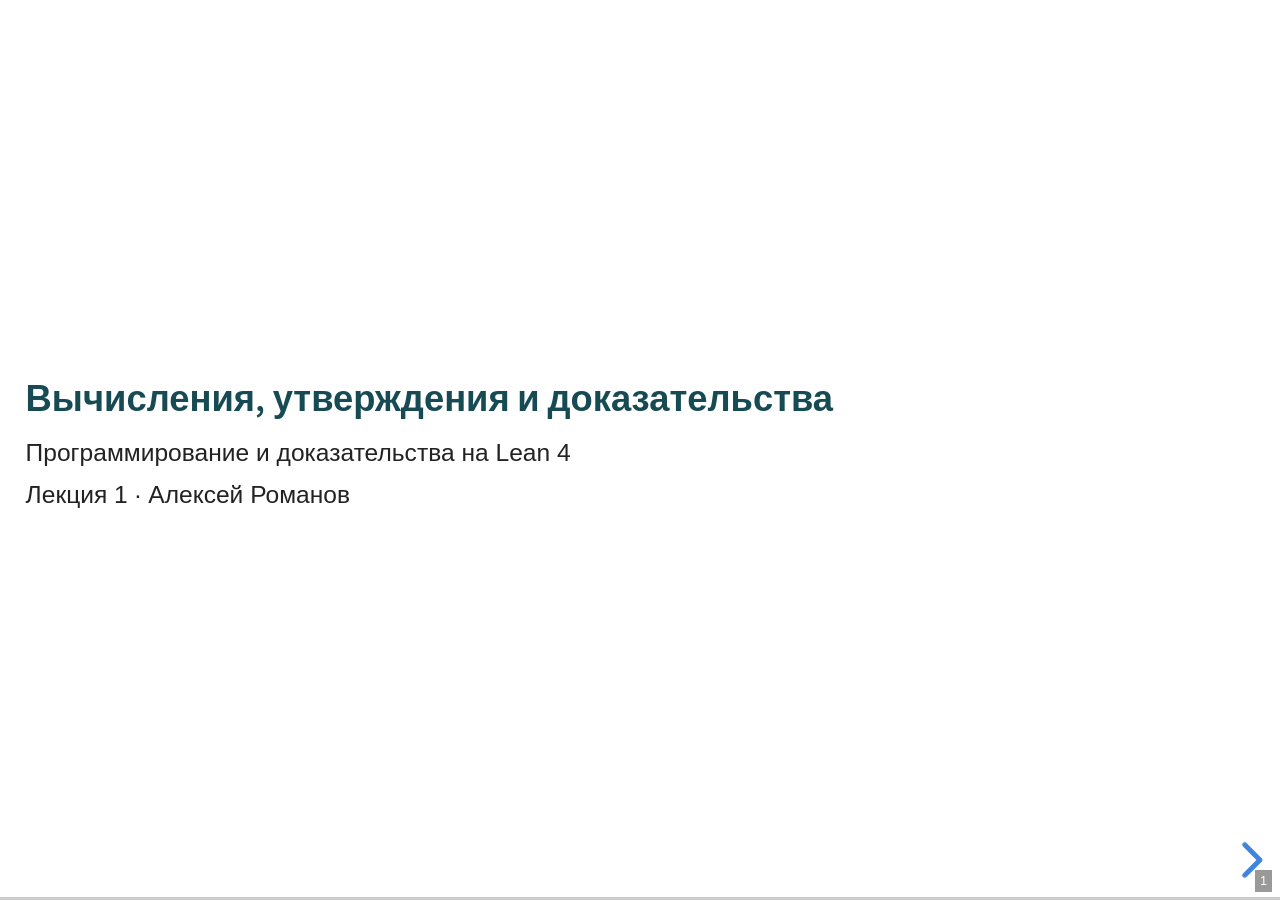
==== commit 1bedd95d: "Вынесены общие настройки слайдов и обновлено оформление примеров Lean" ====
--- a/лекция1_слайды/index.html
+++ b/лекция1_слайды/index.html
@@ -1,77 +1,99 @@
 <!doctype html>
-<html><head><meta charset="utf-8"/><meta name="viewport" content="width=device-width, initial-scale=1.0"/><title>Вычисления, утверждения и доказательства</title><link rel="stylesheet" href="lib/reveal.js/dist/reset.css"/><link rel="stylesheet" href="lib/reveal.js/dist/reveal.css"/><link rel="stylesheet" href="lib/reveal.js/dist/theme/white.css"/><link rel="stylesheet" href="lib/github.css"/><link rel="stylesheet" href="lecture.css"/><link rel="stylesheet" href="lib/highlighting.css"/><link rel="stylesheet" href="lib/tippy-border.css"/><link rel="stylesheet" href="lib/slides-highlight.css"/><link rel="stylesheet" href="lib/panel.css"/><link rel="stylesheet" href="lib/lightbox.css"/><link rel="stylesheet" href="lib/diagram.css"/><link rel="stylesheet" href="lib/illuminate-anim.css"/><link rel="stylesheet" href="lib/table.css"/><link rel="stylesheet" href="lib/katex/dist/katex.min.css"/></head><body><div class="reveal"><div class="slides"><section><h2>Вычисления, утверждения и доказательства</h2><p>Программирование и доказательства на Lean 4</p><p>Лекция 1 · Алексей Романов</p></section><section><h2>Установка Lean в VS Code или VSCodium</h2><ol start="1"><li><p>Установите <a href="https://code.visualstudio.com/download">VS Code</a> и <a href="https://marketplace.visualstudio.com/items?itemName=leanprover.lean4">расширение Lean 4</a>. Можно выбрать <a href="https://vscodium.com/">VSCodium</a> и установить <a href="https://open-vsx.org/extension/leanprover/lean4">то же расширение из Open VSX</a>.</p></li><li><p>Скачайте <a href="https://github.com/alexeyr/miet-lean-course">репозиторий курса</a> через <em>Code → Download ZIP</em> и распакуйте архив (или клонируйте репозиторий). Через <em>File → Open Folder</em> откройте папку с <code>lakefile.toml</code>.</p></li><li><p>Откройте <code>Лекция1.lean</code>. Для установки Lean выберите в меню ∀ пункт <em>Documentation → Show Setup Guide</em>.</p></li><li><p>В терминале редактора выполните команду <code>lake exe cache get</code> с аргументами, указанными в начале <code>Лекция1.lean</code>.</p></li></ol><p>Пока идёт загрузка, можно работать в <a href="https://live.lean-lang.org/">Lean Playground</a>.
-<a href="https://lean-lang.org/install/">Инструкция по установке</a></p></section><section><h2>Первые команды в Lean Playground</h2><p>В <a href="https://live.lean-lang.org/">Lean Playground</a> выберите среду с Mathlib и начните с <code>import Mathlib</code>. В файле курса <code>Лекция1.lean</code> найдите комментарий «Слайд 2».</p><p>Поставьте курсор на команду и посмотрите ответ в InfoView.</p><p><code>#eval 2 + 3 * 4</code></p><p class="fragment"><code>14</code></p><p class="fragment">Как изменится результат, если взять сумму в скобки?</p><p class="fragment"><code>#eval (2 + 3) * 4</code></p><p class="fragment"><code>20</code></p><p class="fragment"><code>#check (2 + 3) * 4</code></p><p class="fragment"><code>(2 + 3) * 4 : ℕ</code></p><p class="fragment">При <code>import Mathlib</code> Lean выводит тип <code>Nat</code> как <code>ℕ</code>.</p><p class="fragment">При наведении на выражение виден его тип, а на имя — ещё и документация, если она есть.</p></section><section><h2>Выражения, типы и универсумы</h2><p>Запись <code>e : T</code> читается «выражение <code>e</code> имеет тип <code>T</code>». Например, <code>(2 : Nat)</code> обозначает число 2 типа <code>Nat</code>.</p><p>Типы тоже являются выражениями. Какой тип у самого <code>Nat</code>?</p><p><code>#check Nat</code></p><p class="fragment"><code>Nat : Type</code></p><p class="fragment"><code>#check Type</code></p><p class="fragment"><code>Type : Type 1</code></p><p class="fragment"><strong>Универсум</strong> — это тип, элементами которого являются типы. Например, <code>Nat</code> и <code>Int</code> принадлежат универсуму <code>Type</code>. Сам <code>Type</code> принадлежит следующему универсуму <code>Type 1</code>.</p></section><section><h2>Вычитание и типы операндов</h2><p>Какой тип и какое значение получит каждое выражение?</p><p><code class="hl lean inline"><span class="punctuation bracket token" data-binding="kw-occ-Lean.Parser.Term.hygienicLParen-3451">(</span><span class="literal number token" data-binding data-verso-hover="0">2</span><span class="inter-text"> </span><span class="built-in delim token" data-binding="kw-occ-Lean.Parser.Term.typeAscription-3451">:</span><span class="inter-text"> </span><span class="const token" data-binding="const-Int" data-verso-hover="1">Int</span><span class="punctuation bracket token" data-binding="kw-occ-Lean.Parser.Term.typeAscription-3451">)</span><span class="inter-text"> </span><span class="punctuation operator token" data-binding="kw-occ-«term_-_»-3451">-</span><span class="inter-text"> </span><span class="literal number token" data-binding data-verso-hover="0">7</span></code></p><p class="fragment"><code>-5 : Int</code></p><p class="fragment">Тип первого операнда задаёт тип второго: здесь <code>7</code> имеет тип <code>Int</code>.</p><p class="fragment"><code class="hl lean inline"><span class="literal number token" data-binding data-verso-hover="2">2</span><span class="inter-text"> </span><span class="punctuation operator token" data-binding="kw-occ-«term_-_»-3614">-</span><span class="inter-text"> </span><span class="literal number token" data-binding data-verso-hover="2">7</span></code></p><p class="fragment"><code>0 : Nat</code></p><p class="fragment">Для записей вроде <code>2</code> и <code>7</code> Lean по умолчанию выбирает <code>Nat</code>, если их тип не задан контекстом. В натуральных числах вычитание ограничено снизу нулём.</p><p class="fragment">Что произойдёт, если у операндов разные типы?</p><p class="fragment"><code class="hl lean inline"><span class="punctuation bracket token" data-binding="kw-occ-Lean.Parser.Term.hygienicLParen-3999">(</span><span class="literal number token" data-binding data-verso-hover="2">2</span><span class="inter-text"> </span><span class="built-in delim token" data-binding="kw-occ-Lean.Parser.Term.typeAscription-3999">:</span><span class="inter-text"> </span><span class="const token" data-binding="const-Nat" data-verso-hover="3">Nat</span><span class="punctuation bracket token" data-binding="kw-occ-Lean.Parser.Term.typeAscription-3999">)</span><span class="inter-text"> </span><span class="punctuation operator token" data-binding="kw-occ-«term_-_»-3999">-</span><span class="inter-text"> </span><span class="punctuation bracket token" data-binding="kw-occ-Lean.Parser.Term.hygienicLParen-4011">(</span><span class="literal number token" data-binding data-verso-hover="0">7</span><span class="inter-text"> </span><span class="built-in delim token" data-binding="kw-occ-Lean.Parser.Term.typeAscription-4011">:</span><span class="inter-text"> </span><span class="const token" data-binding="const-Int" data-verso-hover="1">Int</span><span class="punctuation bracket token" data-binding="kw-occ-Lean.Parser.Term.typeAscription-4011">)</span></code></p><p class="fragment"><code>-5 : Int</code></p></section><section><h2>Приведение типов</h2><p>Как Lean вычитает целое число из натурального?</p><div class="code-with-panel"><code class="hl lean block"><span class="has-info information"><span class="keyword token" data-binding="kw-occ-Lean.Parser.Command.check-4190">#check</span><span class="hover-info messages" style="display:none"><code class="verso-message information"><span class="text"></span><span class="highlighted"><span class="unknown token" data-binding>↑</span><span class="unknown token" data-binding>2</span><span class="inter-text"> </span><span class="const token" data-binding="const-HSub.hSub" data-verso-hover="4">-</span><span class="inter-text"> </span><span class="unknown token" data-binding>7</span></span><span class="text"> : </span><span class="highlighted"><span class="inter-text"></span><span class="const token" data-binding="const-Int" data-verso-hover="5">ℤ</span><span class="inter-text"></span></span></code></span></span><span class="inter-text"> </span><span class="punctuation bracket token" data-binding="kw-occ-Lean.Parser.Term.hygienicLParen-4197">(</span><span class="literal number token" data-binding data-verso-hover="2">2</span><span class="inter-text"> </span><span class="built-in delim token" data-binding="kw-occ-Lean.Parser.Term.typeAscription-4197">:</span><span class="inter-text"> </span><span class="const token" data-binding="const-Nat" data-verso-hover="3">Nat</span><span class="punctuation bracket token" data-binding="kw-occ-Lean.Parser.Term.typeAscription-4197">)</span><span class="inter-text"> </span><span class="punctuation operator token" data-binding="kw-occ-«term_-_»-4197">-</span><span class="inter-text"> </span><span class="punctuation bracket token" data-binding="kw-occ-Lean.Parser.Term.hygienicLParen-4209">(</span><span class="literal number token" data-binding data-verso-hover="0">7</span><span class="inter-text"> </span><span class="built-in delim token" data-binding="kw-occ-Lean.Parser.Term.typeAscription-4209">:</span><span class="inter-text"> </span><span class="const token" data-binding="const-Int" data-verso-hover="1">Int</span><span class="punctuation bracket token" data-binding="kw-occ-Lean.Parser.Term.typeAscription-4209">)</span><span class="inter-text">
-</span><div class="command-output information"><code class="verso-message information"><span class="text"></span><span class="highlighted"><span class="unknown token" data-binding>↑</span><span class="unknown token" data-binding>2</span><span class="inter-text"> </span><span class="const token" data-binding="const-HSub.hSub" data-verso-hover="4">-</span><span class="inter-text"> </span><span class="unknown token" data-binding>7</span></span><span class="text"> : </span><span class="highlighted"><span class="inter-text"></span><span class="const token" data-binding="const-Int" data-verso-hover="5">ℤ</span><span class="inter-text"></span></span></code></div><span class="unknown token" data-binding></span></code><div class="panel-divider"></div><div class="panel-cell"><div class="info-panel"></div></div></div><pre class="fragment">↑2 - 7 : ℤ
-</pre><p class="fragment">Знак <code>↑</code> показывает, где Lean вставил <strong>приведение типов</strong>: он преобразовал натуральное число <code>2</code> в целое. Вычитание даёт результат типа <code>Int</code>, который mathlib обозначает <code>ℤ</code>.</p><p class="fragment">В выражении <code>(2 : Int) - 7</code> литерал <code>7</code> сразу получает тип <code>Int</code> из контекста.</p><p class="fragment">Наберите сокращение и нажмите пробел: <span class="lean-input"><code>\N</code></span> для ℕ, <span class="lean-input"><code>\Z</code></span> для ℤ, <span class="lean-input"><code>\coe</code></span> для ↑.
-Полный список в VS Code: <code>Ctrl+Shift+P</code> → <em>Show Unicode Input Abbreviations</em>. См. также <a href="https://github.com/leanprover/vscode-lean4/blob/master/lean4-unicode-input/src/abbreviations.json">таблицу на GitHub</a>.</p></section><section><h2>Определение функции</h2><div class="code-with-panel"><code class="hl lean block"><span class="keyword token" data-binding="kw-occ-Lean.Parser.Command.definition-5172">def</span><span class="inter-text"> </span><span class="const token" data-binding="const-LectureOneSlides.addOne" data-verso-hover="6">addOne</span><span class="inter-text"> </span><span class="punctuation bracket token" data-binding="kw-occ-Lean.Parser.Term.explicitBinder-5183">(</span><span class="var token" data-binding="var-_uniq.2" data-verso-hover="7">n</span><span class="inter-text"> </span><span class="built-in delim token" data-binding="kw-occ-Lean.Parser.Term.explicitBinder-5183">:</span><span class="inter-text"> </span><span class="const token" data-binding="const-Nat" data-verso-hover="3">Nat</span><span class="punctuation bracket token" data-binding="kw-occ-Lean.Parser.Term.explicitBinder-5183">)</span><span class="inter-text"> </span><span class="built-in delim token" data-binding="kw-occ-Lean.Parser.Term.typeSpec-5193">:</span><span class="inter-text"> </span><span class="const token" data-binding="const-Nat" data-verso-hover="3">Nat</span><span class="inter-text"> </span><span class="built-in delim token" data-binding="kw-occ-Lean.Parser.Command.declValSimple-5199">:=</span><span class="inter-text">
-  </span><span class="var token" data-binding="var-_uniq.2" data-verso-hover="7">n</span><span class="inter-text"> </span><span class="punctuation operator token" data-binding="kw-occ-«term_+_»-5204">+</span><span class="inter-text"> </span><span class="literal number token" data-binding data-verso-hover="2">1</span><span class="inter-text">
+<html><head><meta charset="utf-8"/><meta name="viewport" content="width=device-width, initial-scale=1.0"/><title>Вычисления, утверждения и доказательства</title><link rel="stylesheet" href="lib/reveal.js/dist/reset.css"/><link rel="stylesheet" href="lib/reveal.js/dist/reveal.css"/><link rel="stylesheet" href="lib/reveal.js/dist/theme/white.css"/><link rel="stylesheet" href="lib/github.css"/><link rel="stylesheet" href="lecture.css"/><link rel="stylesheet" href="lib/highlighting.css"/><link rel="stylesheet" href="lib/tippy-border.css"/><link rel="stylesheet" href="lib/slides-highlight.css"/><link rel="stylesheet" href="lib/panel.css"/><link rel="stylesheet" href="lib/lightbox.css"/><link rel="stylesheet" href="lib/diagram.css"/><link rel="stylesheet" href="lib/illuminate-anim.css"/><link rel="stylesheet" href="lib/table.css"/><link rel="stylesheet" href="lib/katex/dist/katex.min.css"/><script>
+      document.addEventListener('DOMContentLoaded', () => {
+        for (const slide of document.querySelectorAll('.reveal .slides section:not(:has(section))')) {
+          const targets = new Map();
+          for (const token of slide.querySelectorAll('.command-output .const[data-verso-hover]')) {
+            const symbol = token.textContent;
+            const id = token.dataset.versoHover;
+            targets.set(symbol, targets.has(symbol) && targets.get(symbol) !== id ? null : id);
+          }
+          for (const op of slide.querySelectorAll('.operator:not([data-verso-hover])')) {
+            const id = targets.get(op.textContent);
+            if (id) op.dataset.versoHover = id;
+          }
+        }
+      });
+    </script></head><body><div class="reveal"><div class="slides"><section><h2>Вычисления, утверждения и доказательства</h2><p>Программирование и доказательства на Lean 4</p><p>Лекция 1 · Алексей Романов</p></section><section><h2>Установка Lean в VS Code или VSCodium</h2><ol start="1"><li><p>Установите <a href="https://code.visualstudio.com/download">VS Code</a> и <a href="https://marketplace.visualstudio.com/items?itemName=leanprover.lean4">расширение Lean 4</a>. Можно выбрать <a href="https://vscodium.com/">VSCodium</a> и установить <a href="https://open-vsx.org/extension/leanprover/lean4">то же расширение из Open VSX</a>.</p></li><li><p>Скачайте <a href="https://github.com/alexeyr/miet-lean-course">репозиторий курса</a> через <em>Code → Download ZIP</em> и распакуйте архив (или клонируйте репозиторий). Через <em>File → Open Folder</em> откройте папку с <code>lakefile.toml</code>.</p></li><li><p>Откройте <code>Лекция1.lean</code>. Для установки Lean выберите в меню ∀ пункт <em>Documentation → Show Setup Guide</em>.</p></li><li><p>В терминале редактора выполните команду <code>lake exe cache get</code> с аргументами, указанными в начале <code>Лекция1.lean</code>.</p></li></ol><p>Пока идёт загрузка, можно работать в <a href="https://live.lean-lang.org/">Lean Playground</a>.
+<a href="https://lean-lang.org/install/">Инструкция по установке</a></p></section><section><h2>Первые команды в Lean Playground</h2><p>В <a href="https://live.lean-lang.org/">Lean Playground</a> выберите среду с Mathlib и начните с <code>import Mathlib</code>. В файле курса <code>Лекция1.lean</code> найдите комментарий «Слайд 2».</p><p>В редакторе поставьте курсор на команду. На слайде щёлкните по <code>#eval</code> или <code>+</code>, чтобы открыть панель Lean.</p><div class="code-with-panel"><code class="hl lean block"><span class="has-info information"><span class="keyword token" data-binding="kw-occ-Lean.Parser.Command.eval-2279" data-verso-hover="0">#eval</span><span class="hover-info messages" style="display:none"><code class="verso-message information"><span class="text"></span><span class="highlighted"><span class="inter-text"></span><span class="unknown token" data-binding>14</span><span class="inter-text"></span></span></code></span></span><span class="inter-text"> </span><span class="literal number token" data-binding data-verso-hover="1">2</span><span class="inter-text"> </span><span class="punctuation operator token" data-binding="kw-occ-«term_+_»-2285">+</span><span class="inter-text"> </span><span class="literal number token" data-binding data-verso-hover="1">3</span><span class="inter-text"> </span><span class="punctuation operator token" data-binding="kw-occ-«term_*_»-2289">*</span><span class="inter-text"> </span><span class="literal number token" data-binding data-verso-hover="1">4</span><span class="inter-text">
+</span><div class="command-output information"><code class="verso-message information"><span class="text"></span><span class="highlighted"><span class="inter-text"></span><span class="unknown token" data-binding>14</span><span class="inter-text"></span></span></code></div><span class="unknown token" data-binding></span></code><div class="panel-divider"></div><div class="panel-cell"><div class="info-panel"></div></div></div><p class="answer-step fragment"><span class="lean-result"><code>14</code></span></p><p class="answer-step fragment">Как изменится результат, если взять сумму в скобки?</p><div class="code-with-panel answer-step fragment"><code class="hl lean block"><span class="has-info information"><span class="keyword token" data-binding="kw-occ-Lean.Parser.Command.eval-2457" data-verso-hover="0">#eval</span><span class="hover-info messages" style="display:none"><code class="verso-message information"><span class="text"></span><span class="highlighted"><span class="inter-text"></span><span class="unknown token" data-binding>20</span><span class="inter-text"></span></span></code></span></span><span class="inter-text"> </span><span class="punctuation bracket token" data-binding="kw-occ-Lean.Parser.Term.hygienicLParen-2463">(</span><span class="literal number token" data-binding data-verso-hover="1">2</span><span class="inter-text"> </span><span class="punctuation operator token" data-binding="kw-occ-«term_+_»-2464">+</span><span class="inter-text"> </span><span class="literal number token" data-binding data-verso-hover="1">3</span><span class="punctuation bracket token" data-binding="kw-occ-Lean.Parser.Term.paren-2463">)</span><span class="inter-text"> </span><span class="punctuation operator token" data-binding="kw-occ-«term_*_»-2463">*</span><span class="inter-text"> </span><span class="literal number token" data-binding data-verso-hover="1">4</span><span class="inter-text">
+</span><div class="command-output information"><code class="verso-message information"><span class="text"></span><span class="highlighted"><span class="inter-text"></span><span class="unknown token" data-binding>20</span><span class="inter-text"></span></span></code></div><span class="unknown token" data-binding></span></code><div class="panel-divider"></div><div class="panel-cell"><div class="info-panel"></div></div></div><p class="answer-step fragment"><span class="lean-result"><code>20</code></span></p><div class="code-with-panel answer-step fragment"><code class="hl lean block"><span class="has-info information"><span class="keyword token" data-binding="kw-occ-Lean.Parser.Command.check-2551">#check</span><span class="hover-info messages" style="display:none"><code class="verso-message information"><span class="text"></span><span class="highlighted"><span class="const token" data-binding="const-HAdd.hAdd" data-verso-hover="2">(</span><span class="unknown token" data-binding>2</span><span class="inter-text"> </span><span class="const token" data-binding="const-HAdd.hAdd" data-verso-hover="2">+</span><span class="inter-text"> </span><span class="unknown token" data-binding>3</span><span class="const token" data-binding="const-HAdd.hAdd" data-verso-hover="2">)</span><span class="inter-text"> </span><span class="const token" data-binding="const-HMul.hMul" data-verso-hover="3">*</span><span class="inter-text"> </span><span class="unknown token" data-binding>4</span></span><span class="text"> : </span><span class="highlighted"><span class="inter-text"></span><span class="const token" data-binding="const-Nat" data-verso-hover="4">ℕ</span><span class="inter-text"></span></span></code></span></span><span class="inter-text"> </span><span class="punctuation bracket token" data-binding="kw-occ-Lean.Parser.Term.hygienicLParen-2558">(</span><span class="literal number token" data-binding data-verso-hover="1">2</span><span class="inter-text"> </span><span class="punctuation operator token" data-binding="kw-occ-«term_+_»-2559">+</span><span class="inter-text"> </span><span class="literal number token" data-binding data-verso-hover="1">3</span><span class="punctuation bracket token" data-binding="kw-occ-Lean.Parser.Term.paren-2558">)</span><span class="inter-text"> </span><span class="punctuation operator token" data-binding="kw-occ-«term_*_»-2558">*</span><span class="inter-text"> </span><span class="literal number token" data-binding data-verso-hover="1">4</span><span class="inter-text">
+</span><div class="command-output information"><code class="verso-message information"><span class="text"></span><span class="highlighted"><span class="const token" data-binding="const-HAdd.hAdd" data-verso-hover="2">(</span><span class="unknown token" data-binding>2</span><span class="inter-text"> </span><span class="const token" data-binding="const-HAdd.hAdd" data-verso-hover="2">+</span><span class="inter-text"> </span><span class="unknown token" data-binding>3</span><span class="const token" data-binding="const-HAdd.hAdd" data-verso-hover="2">)</span><span class="inter-text"> </span><span class="const token" data-binding="const-HMul.hMul" data-verso-hover="3">*</span><span class="inter-text"> </span><span class="unknown token" data-binding>4</span></span><span class="text"> : </span><span class="highlighted"><span class="inter-text"></span><span class="const token" data-binding="const-Nat" data-verso-hover="4">ℕ</span><span class="inter-text"></span></span></code></div><span class="unknown token" data-binding></span></code><div class="panel-divider"></div><div class="panel-cell"><div class="info-panel"></div></div></div><p class="answer-step fragment"><span class="lean-result"><code>(2 + 3) * 4 : ℕ</code></span></p><p class="answer-step fragment">При <code>import Mathlib</code> Lean выводит тип <code class="hl lean inline"><span class="const token" data-binding="const-Nat" data-verso-hover="5">Nat</span></code> как <code class="hl lean inline"><span class="const token" data-binding="const-Nat" data-verso-hover="5">ℕ</span></code>.</p><p class="answer-step fragment">При наведении на выражение виден его тип, а на имя — ещё и документация, если она есть.</p></section><section><h2>Выражения, типы и универсумы</h2><p>Запись <code>e : T</code> читается «выражение <code class="hl lean inline"><span class="var token" data-binding="var-_uniq.859" data-verso-hover="6">e</span></code> имеет тип <code class="hl lean inline"><span class="var token" data-binding="var-_uniq.861" data-verso-hover="7">T</span></code>». Например, <code class="hl lean inline"><span class="punctuation bracket token" data-binding="kw-occ-Lean.Parser.Term.hygienicLParen-3172">(</span><span class="literal number token" data-binding data-verso-hover="1">2</span><span class="inter-text"> </span><span class="built-in delim token" data-binding="kw-occ-Lean.Parser.Term.typeAscription-3172">:</span><span class="inter-text"> </span><span class="const token" data-binding="const-Nat" data-verso-hover="5">Nat</span><span class="punctuation bracket token" data-binding="kw-occ-Lean.Parser.Term.typeAscription-3172">)</span></code> обозначает число 2 типа <code class="hl lean inline"><span class="const token" data-binding="const-Nat" data-verso-hover="5">Nat</span></code>.</p><p>Типы тоже являются выражениями. Какой тип у самого <code class="hl lean inline"><span class="const token" data-binding="const-Nat" data-verso-hover="5">Nat</span></code>?</p><div class="code-with-panel"><code class="hl lean block"><span class="has-info information"><span class="keyword token" data-binding="kw-occ-Lean.Parser.Command.check-3388">#check</span><span class="hover-info messages" style="display:none"><code class="verso-message information"><span class="text"></span><span class="highlighted"><span class="inter-text"></span><span class="const token" data-binding="const-Nat" data-verso-hover="4">Nat</span><span class="inter-text"> </span><span class="unknown token" data-binding>:</span><span class="inter-text"> </span><span class="sort token" data-binding="sort-4270320377459421588" data-verso-hover="8">Type</span></span></code></span></span><span class="inter-text"> </span><span class="const token" data-binding="const-Nat" data-verso-hover="5">Nat</span><span class="inter-text">
+</span><div class="command-output information"><code class="verso-message information"><span class="text"></span><span class="highlighted"><span class="inter-text"></span><span class="const token" data-binding="const-Nat" data-verso-hover="4">Nat</span><span class="inter-text"> </span><span class="unknown token" data-binding>:</span><span class="inter-text"> </span><span class="sort token" data-binding="sort-4270320377459421588" data-verso-hover="8">Type</span></span></code></div><span class="unknown token" data-binding></span></code><div class="panel-divider"></div><div class="panel-cell"><div class="info-panel"></div></div></div><p class="fragment"><span class="lean-result"><code>Nat : Type</code></span></p><div class="code-with-panel fragment"><code class="hl lean block"><span class="has-info information"><span class="keyword token" data-binding="kw-occ-Lean.Parser.Command.check-3459">#check</span><span class="hover-info messages" style="display:none"><code class="verso-message information"><span class="text"></span><span class="highlighted"><span class="inter-text"></span><span class="sort token" data-binding="sort-4270320377459421588" data-verso-hover="8">Type</span><span class="inter-text"></span></span><span class="text"> : </span><span class="highlighted"><span class="inter-text"></span><span class="sort token" data-binding="sort-4270320377459421588" data-verso-hover="8">Type 1</span><span class="inter-text"></span></span></code></span></span><span class="inter-text"> </span><span class="sort token" data-binding="sort-4270320377459421588" data-verso-hover="8">Type</span><span class="inter-text">
+</span><div class="command-output information"><code class="verso-message information"><span class="text"></span><span class="highlighted"><span class="inter-text"></span><span class="sort token" data-binding="sort-4270320377459421588" data-verso-hover="8">Type</span><span class="inter-text"></span></span><span class="text"> : </span><span class="highlighted"><span class="inter-text"></span><span class="sort token" data-binding="sort-4270320377459421588" data-verso-hover="8">Type 1</span><span class="inter-text"></span></span></code></div><span class="unknown token" data-binding></span></code><div class="panel-divider"></div><div class="panel-cell"><div class="info-panel"></div></div></div><p class="fragment"><span class="lean-result"><code>Type : Type 1</code></span></p><p class="fragment"><strong>Универсум</strong> — это тип, элементами которого являются типы. Например, <code class="hl lean inline"><span class="const token" data-binding="const-Nat" data-verso-hover="5">Nat</span></code> и <code class="hl lean inline"><span class="const token" data-binding="const-Int" data-verso-hover="9">Int</span></code> принадлежат универсуму <code class="hl lean inline"><span class="sort token" data-binding="sort-4270320377459421588" data-verso-hover="8">Type</span></code>. Сам <code class="hl lean inline"><span class="sort token" data-binding="sort-4270320377459421588" data-verso-hover="8">Type</span></code> принадлежит следующему универсуму <code class="hl lean inline"><span class="sort token" data-binding="sort-4270320377459421588" data-verso-hover="8">Type</span><span class="inter-text"> </span><span class="level-const token" data-binding="level-const-1" data-verso-hover="10">1</span></code>.</p></section><section><h2>Вычитание и типы операндов</h2><p>Какой тип и какое значение получит каждое выражение?</p><div class="code-with-panel"><code class="hl lean block"><span class="has-info information"><span class="keyword token" data-binding="kw-occ-Lean.Parser.Command.eval-4003" data-verso-hover="0">#eval</span><span class="hover-info messages" style="display:none"><code class="verso-message information"><span class="text"></span><span class="highlighted"><span class="unknown token" data-binding>-</span><span class="unknown token" data-binding>5</span></span></code></span></span><span class="inter-text"> </span><span class="punctuation bracket token" data-binding="kw-occ-Lean.Parser.Term.hygienicLParen-4009">(</span><span class="literal number token" data-binding data-verso-hover="11">2</span><span class="inter-text"> </span><span class="built-in delim token" data-binding="kw-occ-Lean.Parser.Term.typeAscription-4009">:</span><span class="inter-text"> </span><span class="const token" data-binding="const-Int" data-verso-hover="9">Int</span><span class="punctuation bracket token" data-binding="kw-occ-Lean.Parser.Term.typeAscription-4009">)</span><span class="inter-text"> </span><span class="punctuation operator token" data-binding="kw-occ-«term_-_»-4009">-</span><span class="inter-text"> </span><span class="literal number token" data-binding data-verso-hover="11">7</span><span class="inter-text">
+</span><div class="command-output information"><code class="verso-message information"><span class="text"></span><span class="highlighted"><span class="unknown token" data-binding>-</span><span class="unknown token" data-binding>5</span></span></code></div><span class="unknown token" data-binding></span></code><div class="panel-divider"></div><div class="panel-cell"><div class="info-panel"></div></div></div><p class="fragment"><span class="lean-result"><code>-5 : Int</code></span></p><p class="fragment">Тип первого операнда задаёт тип второго: здесь <code class="hl lean inline"><span class="literal number token" data-binding data-verso-hover="11">7</span></code> имеет тип <code class="hl lean inline"><span class="const token" data-binding="const-Int" data-verso-hover="9">Int</span></code>.</p><div class="code-with-panel fragment"><code class="hl lean block"><span class="has-info information"><span class="keyword token" data-binding="kw-occ-Lean.Parser.Command.eval-4225" data-verso-hover="0">#eval</span><span class="hover-info messages" style="display:none"><code class="verso-message information"><span class="text"></span><span class="highlighted"><span class="inter-text"></span><span class="unknown token" data-binding>0</span><span class="inter-text"></span></span></code></span></span><span class="inter-text"> </span><span class="literal number token" data-binding data-verso-hover="1">2</span><span class="inter-text"> </span><span class="punctuation operator token" data-binding="kw-occ-«term_-_»-4231">-</span><span class="inter-text"> </span><span class="literal number token" data-binding data-verso-hover="1">7</span><span class="inter-text">
+</span><div class="command-output information"><code class="verso-message information"><span class="text"></span><span class="highlighted"><span class="inter-text"></span><span class="unknown token" data-binding>0</span><span class="inter-text"></span></span></code></div><span class="unknown token" data-binding></span></code><div class="panel-divider"></div><div class="panel-cell"><div class="info-panel"></div></div></div><p class="fragment"><span class="lean-result"><code>0 : Nat</code></span></p><p class="fragment">Для записей вроде <code class="hl lean inline"><span class="literal number token" data-binding data-verso-hover="1">2</span></code> и <code class="hl lean inline"><span class="literal number token" data-binding data-verso-hover="1">7</span></code> Lean по умолчанию выбирает <code class="hl lean inline"><span class="const token" data-binding="const-Nat" data-verso-hover="5">Nat</span></code>, если их тип не задан контекстом. В натуральных числах вычитание ограничено снизу нулём.</p><p class="fragment">Что произойдёт, если у операндов разные типы?</p><div class="code-with-panel fragment"><code class="hl lean block"><span class="has-info information"><span class="keyword token" data-binding="kw-occ-Lean.Parser.Command.eval-4659" data-verso-hover="0">#eval</span><span class="hover-info messages" style="display:none"><code class="verso-message information"><span class="text"></span><span class="highlighted"><span class="unknown token" data-binding>-</span><span class="unknown token" data-binding>5</span></span></code></span></span><span class="inter-text"> </span><span class="punctuation bracket token" data-binding="kw-occ-Lean.Parser.Term.hygienicLParen-4665">(</span><span class="literal number token" data-binding data-verso-hover="1">2</span><span class="inter-text"> </span><span class="built-in delim token" data-binding="kw-occ-Lean.Parser.Term.typeAscription-4665">:</span><span class="inter-text"> </span><span class="const token" data-binding="const-Nat" data-verso-hover="5">Nat</span><span class="punctuation bracket token" data-binding="kw-occ-Lean.Parser.Term.typeAscription-4665">)</span><span class="inter-text"> </span><span class="punctuation operator token" data-binding="kw-occ-«term_-_»-4665">-</span><span class="inter-text"> </span><span class="punctuation bracket token" data-binding="kw-occ-Lean.Parser.Term.hygienicLParen-4677">(</span><span class="literal number token" data-binding data-verso-hover="11">7</span><span class="inter-text"> </span><span class="built-in delim token" data-binding="kw-occ-Lean.Parser.Term.typeAscription-4677">:</span><span class="inter-text"> </span><span class="const token" data-binding="const-Int" data-verso-hover="9">Int</span><span class="punctuation bracket token" data-binding="kw-occ-Lean.Parser.Term.typeAscription-4677">)</span><span class="inter-text">
+</span><div class="command-output information"><code class="verso-message information"><span class="text"></span><span class="highlighted"><span class="unknown token" data-binding>-</span><span class="unknown token" data-binding>5</span></span></code></div><span class="unknown token" data-binding></span></code><div class="panel-divider"></div><div class="panel-cell"><div class="info-panel"></div></div></div><p class="fragment"><span class="lean-result"><code>-5 : Int</code></span></p></section><section><h2>Приведение типов</h2><p>Как Lean вычитает целое число из натурального?</p><div class="code-with-panel"><code class="hl lean block"><span class="has-info information"><span class="keyword token" data-binding="kw-occ-Lean.Parser.Command.check-4871">#check</span><span class="hover-info messages" style="display:none"><code class="verso-message information"><span class="text"></span><span class="highlighted"><span class="unknown token" data-binding>↑</span><span class="unknown token" data-binding>2</span><span class="inter-text"> </span><span class="const token" data-binding="const-HSub.hSub" data-verso-hover="12">-</span><span class="inter-text"> </span><span class="unknown token" data-binding>7</span></span><span class="text"> : </span><span class="highlighted"><span class="inter-text"></span><span class="const token" data-binding="const-Int" data-verso-hover="13">ℤ</span><span class="inter-text"></span></span></code></span></span><span class="inter-text"> </span><span class="punctuation bracket token" data-binding="kw-occ-Lean.Parser.Term.hygienicLParen-4878">(</span><span class="literal number token" data-binding data-verso-hover="1">2</span><span class="inter-text"> </span><span class="built-in delim token" data-binding="kw-occ-Lean.Parser.Term.typeAscription-4878">:</span><span class="inter-text"> </span><span class="const token" data-binding="const-Nat" data-verso-hover="5">Nat</span><span class="punctuation bracket token" data-binding="kw-occ-Lean.Parser.Term.typeAscription-4878">)</span><span class="inter-text"> </span><span class="punctuation operator token" data-binding="kw-occ-«term_-_»-4878">-</span><span class="inter-text"> </span><span class="punctuation bracket token" data-binding="kw-occ-Lean.Parser.Term.hygienicLParen-4890">(</span><span class="literal number token" data-binding data-verso-hover="11">7</span><span class="inter-text"> </span><span class="built-in delim token" data-binding="kw-occ-Lean.Parser.Term.typeAscription-4890">:</span><span class="inter-text"> </span><span class="const token" data-binding="const-Int" data-verso-hover="9">Int</span><span class="punctuation bracket token" data-binding="kw-occ-Lean.Parser.Term.typeAscription-4890">)</span><span class="inter-text">
+</span><div class="command-output information"><code class="verso-message information"><span class="text"></span><span class="highlighted"><span class="unknown token" data-binding>↑</span><span class="unknown token" data-binding>2</span><span class="inter-text"> </span><span class="const token" data-binding="const-HSub.hSub" data-verso-hover="12">-</span><span class="inter-text"> </span><span class="unknown token" data-binding>7</span></span><span class="text"> : </span><span class="highlighted"><span class="inter-text"></span><span class="const token" data-binding="const-Int" data-verso-hover="13">ℤ</span><span class="inter-text"></span></span></code></div><span class="unknown token" data-binding></span></code><div class="panel-divider"></div><div class="panel-cell"><div class="info-panel"></div></div></div><p class="fragment"><span class="lean-result"><code>↑2 - 7 : ℤ</code></span></p><p class="fragment">Знак <code>↑</code> показывает, где Lean вставил <strong>приведение типов</strong>: он преобразовал натуральное число <code class="hl lean inline"><span class="literal number token" data-binding data-verso-hover="1">2</span></code> в целое. Вычитание даёт результат типа <code class="hl lean inline"><span class="const token" data-binding="const-Int" data-verso-hover="9">Int</span></code>, который mathlib обозначает <code class="hl lean inline"><span class="const token" data-binding="const-Int" data-verso-hover="9">ℤ</span></code>.</p><p class="fragment">В выражении <code class="hl lean inline"><span class="punctuation bracket token" data-binding="kw-occ-Lean.Parser.Term.hygienicLParen-5291">(</span><span class="literal number token" data-binding data-verso-hover="11">2</span><span class="inter-text"> </span><span class="built-in delim token" data-binding="kw-occ-Lean.Parser.Term.typeAscription-5291">:</span><span class="inter-text"> </span><span class="const token" data-binding="const-Int" data-verso-hover="9">Int</span><span class="punctuation bracket token" data-binding="kw-occ-Lean.Parser.Term.typeAscription-5291">)</span><span class="inter-text"> </span><span class="punctuation operator token" data-binding="kw-occ-«term_-_»-5291">-</span><span class="inter-text"> </span><span class="literal number token" data-binding data-verso-hover="11">7</span></code> литерал <code class="hl lean inline"><span class="literal number token" data-binding data-verso-hover="11">7</span></code> сразу получает тип <code class="hl lean inline"><span class="const token" data-binding="const-Int" data-verso-hover="9">Int</span></code> из контекста.</p><p class="fragment">Наберите сокращение и нажмите пробел: <span class="lean-input"><code>\N</code></span> для ℕ, <span class="lean-input"><code>\Z</code></span> для ℤ, <span class="lean-input"><code>\coe</code></span> для ↑.
+Полный список в VS Code: <code>Ctrl+Shift+P</code> → <em>Show Unicode Input Abbreviations</em>. См. также <a href="https://github.com/leanprover/vscode-lean4/blob/master/lean4-unicode-input/src/abbreviations.json">таблицу на GitHub</a>.</p></section><section><h2>Определение функции</h2><div class="code-with-panel"><code class="hl lean block"><span class="keyword token" data-binding="kw-occ-Lean.Parser.Command.definition-5878">def</span><span class="inter-text"> </span><span class="const token" data-binding="const-LectureOneSlides.addOne" data-verso-hover="14">addOne</span><span class="inter-text"> </span><span class="punctuation bracket token" data-binding="kw-occ-Lean.Parser.Term.explicitBinder-5889">(</span><span class="var token" data-binding="var-_uniq.2" data-verso-hover="15">n</span><span class="inter-text"> </span><span class="built-in delim token" data-binding="kw-occ-Lean.Parser.Term.explicitBinder-5889">:</span><span class="inter-text"> </span><span class="const token" data-binding="const-Nat" data-verso-hover="5">Nat</span><span class="punctuation bracket token" data-binding="kw-occ-Lean.Parser.Term.explicitBinder-5889">)</span><span class="inter-text"> </span><span class="built-in delim token" data-binding="kw-occ-Lean.Parser.Term.typeSpec-5899">:</span><span class="inter-text"> </span><span class="const token" data-binding="const-Nat" data-verso-hover="5">Nat</span><span class="inter-text"> </span><span class="built-in delim token" data-binding="kw-occ-Lean.Parser.Command.declValSimple-5905">:=</span><span class="inter-text">
+  </span><span class="var token" data-binding="var-_uniq.2" data-verso-hover="15">n</span><span class="inter-text"> </span><span class="punctuation operator token" data-binding="kw-occ-«term_+_»-5910">+</span><span class="inter-text"> </span><span class="literal number token" data-binding data-verso-hover="1">1</span><span class="inter-text">
 
-</span><span class="has-info information"><span class="keyword token" data-binding="kw-occ-Lean.Parser.Command.eval-5211" data-verso-hover="8">#eval</span><span class="hover-info messages" style="display:none"><code class="verso-message information"><span class="text"></span><span class="highlighted"><span class="inter-text"></span><span class="unknown token" data-binding>5</span><span class="inter-text"></span></span></code></span></span><span class="inter-text"> </span><span class="const token" data-binding="const-LectureOneSlides.addOne" data-verso-hover="6">addOne</span><span class="inter-text"> </span><span class="literal number token" data-binding data-verso-hover="2">4</span><span class="inter-text">
-</span><div class="command-output information"><code class="verso-message information"><span class="text"></span><span class="highlighted"><span class="inter-text"></span><span class="unknown token" data-binding>5</span><span class="inter-text"></span></span></code></div><span class="unknown token" data-binding></span></code><div class="panel-divider"></div><div class="panel-cell"><div class="info-panel"></div></div></div><p><span class="lean-keyword"><code>def</code></span> вводит имя. В скобках стоят имя параметра и его тип. После скобок указан тип результата, после <code>:=</code> записано тело.</p><p class="fragment">При вызове <code>addOne 4</code> параметр получает значение <code>4</code>, и команда выдаёт <code>5</code>.</p></section><section><h2>Применение и скобки</h2><div class="code-with-panel"><code class="hl lean block"><span class="keyword token" data-binding="kw-occ-Lean.Parser.Command.definition-5662">def</span><span class="inter-text"> </span><span class="const token" data-binding="const-LectureOneSlides.square" data-verso-hover="9">square</span><span class="inter-text"> </span><span class="punctuation bracket token" data-binding="kw-occ-Lean.Parser.Term.explicitBinder-5673">(</span><span class="var token" data-binding="var-_uniq.2" data-verso-hover="7">n</span><span class="inter-text"> </span><span class="built-in delim token" data-binding="kw-occ-Lean.Parser.Term.explicitBinder-5673">:</span><span class="inter-text"> </span><span class="const token" data-binding="const-Nat" data-verso-hover="3">Nat</span><span class="punctuation bracket token" data-binding="kw-occ-Lean.Parser.Term.explicitBinder-5673">)</span><span class="inter-text"> </span><span class="built-in delim token" data-binding="kw-occ-Lean.Parser.Term.typeSpec-5683">:</span><span class="inter-text"> </span><span class="const token" data-binding="const-Nat" data-verso-hover="3">Nat</span><span class="inter-text"> </span><span class="built-in delim token" data-binding="kw-occ-Lean.Parser.Command.declValSimple-5689">:=</span><span class="inter-text"> </span><span class="var token" data-binding="var-_uniq.2" data-verso-hover="7">n</span><span class="inter-text"> </span><span class="punctuation operator token" data-binding="kw-occ-«term_*_»-5692">*</span><span class="inter-text"> </span><span class="var token" data-binding="var-_uniq.2" data-verso-hover="7">n</span><span class="inter-text">
+</span><span class="has-info information"><span class="keyword token" data-binding="kw-occ-Lean.Parser.Command.eval-5917" data-verso-hover="0">#eval</span><span class="hover-info messages" style="display:none"><code class="verso-message information"><span class="text"></span><span class="highlighted"><span class="inter-text"></span><span class="unknown token" data-binding>5</span><span class="inter-text"></span></span></code></span></span><span class="inter-text"> </span><span class="const token" data-binding="const-LectureOneSlides.addOne" data-verso-hover="14">addOne</span><span class="inter-text"> </span><span class="literal number token" data-binding data-verso-hover="1">4</span><span class="inter-text">
+</span><div class="command-output information"><code class="verso-message information"><span class="text"></span><span class="highlighted"><span class="inter-text"></span><span class="unknown token" data-binding>5</span><span class="inter-text"></span></span></code></div><span class="unknown token" data-binding></span></code><div class="panel-divider"></div><div class="panel-cell"><div class="info-panel"></div></div></div><p><code>def</code> вводит имя. В скобках стоят имя параметра и его тип. После скобок указан тип результата, после <code>:=</code> записано тело.</p><p class="fragment">При вызове <code class="hl lean inline"><span class="const token" data-binding="const-LectureOneSlides.addOne" data-verso-hover="14">addOne</span><span class="inter-text"> </span><span class="literal number token" data-binding data-verso-hover="1">4</span></code> параметр получает значение <code class="hl lean inline"><span class="literal number token" data-binding data-verso-hover="1">4</span></code>, и команда выдаёт <span class="lean-result"><code>5</code></span>.</p></section><section><h2>Применение и скобки</h2><div class="code-with-panel"><code class="hl lean block"><span class="keyword token" data-binding="kw-occ-Lean.Parser.Command.definition-6368">def</span><span class="inter-text"> </span><span class="const token" data-binding="const-LectureOneSlides.square" data-verso-hover="16">square</span><span class="inter-text"> </span><span class="punctuation bracket token" data-binding="kw-occ-Lean.Parser.Term.explicitBinder-6379">(</span><span class="var token" data-binding="var-_uniq.2" data-verso-hover="15">n</span><span class="inter-text"> </span><span class="built-in delim token" data-binding="kw-occ-Lean.Parser.Term.explicitBinder-6379">:</span><span class="inter-text"> </span><span class="const token" data-binding="const-Nat" data-verso-hover="5">Nat</span><span class="punctuation bracket token" data-binding="kw-occ-Lean.Parser.Term.explicitBinder-6379">)</span><span class="inter-text"> </span><span class="built-in delim token" data-binding="kw-occ-Lean.Parser.Term.typeSpec-6389">:</span><span class="inter-text"> </span><span class="const token" data-binding="const-Nat" data-verso-hover="5">Nat</span><span class="inter-text"> </span><span class="built-in delim token" data-binding="kw-occ-Lean.Parser.Command.declValSimple-6395">:=</span><span class="inter-text"> </span><span class="var token" data-binding="var-_uniq.2" data-verso-hover="15">n</span><span class="inter-text"> </span><span class="punctuation operator token" data-binding="kw-occ-«term_*_»-6398">*</span><span class="inter-text"> </span><span class="var token" data-binding="var-_uniq.2" data-verso-hover="15">n</span><span class="inter-text">
 
-</span><span class="has-info information"><span class="keyword token" data-binding="kw-occ-Lean.Parser.Command.eval-5699" data-verso-hover="8">#eval</span><span class="hover-info messages" style="display:none"><code class="verso-message information"><span class="text"></span><span class="highlighted"><span class="inter-text"></span><span class="unknown token" data-binding>10</span><span class="inter-text"></span></span></code></span></span><span class="inter-text"> </span><span class="const token" data-binding="const-LectureOneSlides.square" data-verso-hover="9">square</span><span class="inter-text"> </span><span class="literal number token" data-binding data-verso-hover="2">3</span><span class="inter-text"> </span><span class="punctuation operator token" data-binding="kw-occ-«term_+_»-5705">+</span><span class="inter-text"> </span><span class="literal number token" data-binding data-verso-hover="2">1</span><span class="inter-text">
-</span><div class="command-output information"><code class="verso-message information"><span class="text"></span><span class="highlighted"><span class="inter-text"></span><span class="unknown token" data-binding>10</span><span class="inter-text"></span></span></code></div><span class="has-info information"><span class="keyword token" data-binding="kw-occ-Lean.Parser.Command.eval-5718" data-verso-hover="8">#eval</span><span class="hover-info messages" style="display:none"><code class="verso-message information"><span class="text"></span><span class="highlighted"><span class="inter-text"></span><span class="unknown token" data-binding>16</span><span class="inter-text"></span></span></code></span></span><span class="inter-text"> </span><span class="const token" data-binding="const-LectureOneSlides.square" data-verso-hover="9">square</span><span class="inter-text"> </span><span class="punctuation bracket token" data-binding="kw-occ-Lean.Parser.Term.hygienicLParen-5731">(</span><span class="literal number token" data-binding data-verso-hover="2">3</span><span class="inter-text"> </span><span class="punctuation operator token" data-binding="kw-occ-«term_+_»-5732">+</span><span class="inter-text"> </span><span class="literal number token" data-binding data-verso-hover="2">1</span><span class="punctuation bracket token" data-binding="kw-occ-Lean.Parser.Term.paren-5731">)</span><span class="inter-text">
-</span><div class="command-output information"><code class="verso-message information"><span class="text"></span><span class="highlighted"><span class="inter-text"></span><span class="unknown token" data-binding>16</span><span class="inter-text"></span></span></code></div><span class="has-info information"><span class="keyword token" data-binding="kw-occ-Lean.Parser.Command.eval-5739" data-verso-hover="8">#eval</span><span class="hover-info messages" style="display:none"><code class="verso-message information"><span class="text"></span><span class="highlighted"><span class="inter-text"></span><span class="unknown token" data-binding>81</span><span class="inter-text"></span></span></code></span></span><span class="inter-text"> </span><span class="const token" data-binding="const-LectureOneSlides.square" data-verso-hover="9">square</span><span class="inter-text"> </span><span class="punctuation bracket token" data-binding="kw-occ-Lean.Parser.Term.hygienicLParen-5752">(</span><span class="const token" data-binding="const-LectureOneSlides.square" data-verso-hover="9">square</span><span class="inter-text"> </span><span class="literal number token" data-binding data-verso-hover="2">3</span><span class="punctuation bracket token" data-binding="kw-occ-Lean.Parser.Term.paren-5752">)</span><span class="inter-text">
-</span><div class="command-output information"><code class="verso-message information"><span class="text"></span><span class="highlighted"><span class="inter-text"></span><span class="unknown token" data-binding>81</span><span class="inter-text"></span></span></code></div><span class="unknown token" data-binding></span></code><div class="panel-divider"></div><div class="panel-cell"><div class="info-panel"></div></div></div><p>Применение функции связывает сильнее, чем сложение. Запись <code>square 3 + 1</code> означает <code>(square 3) + 1</code>.</p><p class="fragment">Первое значение равно <code>10</code>.</p><p class="fragment">Во второй строке сначала вычисляется сумма, поэтому результат равен <code>16</code>.</p><p class="fragment">Что нужно вычислить первым в последней строке? Каким будет окончательный ответ?</p><p class="fragment">Получим <code>9</code>, затем <code>81</code>.</p></section><section><h2>Функция как аргумент</h2><div class="code-with-panel"><code class="hl lean block"><span class="keyword token" data-binding="kw-occ-Lean.Parser.Command.definition-6402">def</span><span class="inter-text"> </span><span class="const token" data-binding="const-LectureOneSlides.twiceNat" data-verso-hover="10">twiceNat</span><span class="inter-text"> </span><span class="punctuation bracket token" data-binding="kw-occ-Lean.Parser.Term.explicitBinder-6415">(</span><span class="var token" data-binding="var-_uniq.4" data-verso-hover="11">f</span><span class="inter-text"> </span><span class="built-in delim token" data-binding="kw-occ-Lean.Parser.Term.explicitBinder-6415">:</span><span class="inter-text"> </span><span class="const token" data-binding="const-Nat" data-verso-hover="3">Nat</span><span class="inter-text"> </span><span class="punctuation operator token" data-binding="kw-occ-Lean.Parser.Term.arrow-6420">→</span><span class="inter-text"> </span><span class="const token" data-binding="const-Nat" data-verso-hover="3">Nat</span><span class="punctuation bracket token" data-binding="kw-occ-Lean.Parser.Term.explicitBinder-6415">)</span><span class="inter-text"> </span><span class="punctuation bracket token" data-binding="kw-occ-Lean.Parser.Term.explicitBinder-6433">(</span><span class="var token" data-binding="var-_uniq.6" data-verso-hover="7">x</span><span class="inter-text"> </span><span class="built-in delim token" data-binding="kw-occ-Lean.Parser.Term.explicitBinder-6433">:</span><span class="inter-text"> </span><span class="const token" data-binding="const-Nat" data-verso-hover="3">Nat</span><span class="punctuation bracket token" data-binding="kw-occ-Lean.Parser.Term.explicitBinder-6433">)</span><span class="inter-text"> </span><span class="built-in delim token" data-binding="kw-occ-Lean.Parser.Term.typeSpec-6443">:</span><span class="inter-text"> </span><span class="const token" data-binding="const-Nat" data-verso-hover="3">Nat</span><span class="inter-text"> </span><span class="built-in delim token" data-binding="kw-occ-Lean.Parser.Command.declValSimple-6449">:=</span><span class="inter-text">
-  </span><span class="var token" data-binding="var-_uniq.4" data-verso-hover="11">f</span><span class="inter-text"> </span><span class="punctuation bracket token" data-binding="kw-occ-Lean.Parser.Term.hygienicLParen-6456">(</span><span class="var token" data-binding="var-_uniq.4" data-verso-hover="11">f</span><span class="inter-text"> </span><span class="var token" data-binding="var-_uniq.6" data-verso-hover="7">x</span><span class="punctuation bracket token" data-binding="kw-occ-Lean.Parser.Term.paren-6456">)</span><span class="inter-text">
+</span><span class="has-info information"><span class="keyword token" data-binding="kw-occ-Lean.Parser.Command.eval-6405" data-verso-hover="0">#eval</span><span class="hover-info messages" style="display:none"><code class="verso-message information"><span class="text"></span><span class="highlighted"><span class="inter-text"></span><span class="unknown token" data-binding>10</span><span class="inter-text"></span></span></code></span></span><span class="inter-text"> </span><span class="const token" data-binding="const-LectureOneSlides.square" data-verso-hover="16">square</span><span class="inter-text"> </span><span class="literal number token" data-binding data-verso-hover="1">3</span><span class="inter-text"> </span><span class="punctuation operator token" data-binding="kw-occ-«term_+_»-6411">+</span><span class="inter-text"> </span><span class="literal number token" data-binding data-verso-hover="1">1</span><span class="inter-text">
+</span><div class="command-output information"><code class="verso-message information"><span class="text"></span><span class="highlighted"><span class="inter-text"></span><span class="unknown token" data-binding>10</span><span class="inter-text"></span></span></code></div><span class="has-info information"><span class="keyword token" data-binding="kw-occ-Lean.Parser.Command.eval-6424" data-verso-hover="0">#eval</span><span class="hover-info messages" style="display:none"><code class="verso-message information"><span class="text"></span><span class="highlighted"><span class="inter-text"></span><span class="unknown token" data-binding>16</span><span class="inter-text"></span></span></code></span></span><span class="inter-text"> </span><span class="const token" data-binding="const-LectureOneSlides.square" data-verso-hover="16">square</span><span class="inter-text"> </span><span class="punctuation bracket token" data-binding="kw-occ-Lean.Parser.Term.hygienicLParen-6437">(</span><span class="literal number token" data-binding data-verso-hover="1">3</span><span class="inter-text"> </span><span class="punctuation operator token" data-binding="kw-occ-«term_+_»-6438">+</span><span class="inter-text"> </span><span class="literal number token" data-binding data-verso-hover="1">1</span><span class="punctuation bracket token" data-binding="kw-occ-Lean.Parser.Term.paren-6437">)</span><span class="inter-text">
+</span><div class="command-output information"><code class="verso-message information"><span class="text"></span><span class="highlighted"><span class="inter-text"></span><span class="unknown token" data-binding>16</span><span class="inter-text"></span></span></code></div><span class="has-info information"><span class="keyword token" data-binding="kw-occ-Lean.Parser.Command.eval-6445" data-verso-hover="0">#eval</span><span class="hover-info messages" style="display:none"><code class="verso-message information"><span class="text"></span><span class="highlighted"><span class="inter-text"></span><span class="unknown token" data-binding>81</span><span class="inter-text"></span></span></code></span></span><span class="inter-text"> </span><span class="const token" data-binding="const-LectureOneSlides.square" data-verso-hover="16">square</span><span class="inter-text"> </span><span class="punctuation bracket token" data-binding="kw-occ-Lean.Parser.Term.hygienicLParen-6458">(</span><span class="const token" data-binding="const-LectureOneSlides.square" data-verso-hover="16">square</span><span class="inter-text"> </span><span class="literal number token" data-binding data-verso-hover="1">3</span><span class="punctuation bracket token" data-binding="kw-occ-Lean.Parser.Term.paren-6458">)</span><span class="inter-text">
+</span><div class="command-output information"><code class="verso-message information"><span class="text"></span><span class="highlighted"><span class="inter-text"></span><span class="unknown token" data-binding>81</span><span class="inter-text"></span></span></code></div><span class="unknown token" data-binding></span></code><div class="panel-divider"></div><div class="panel-cell"><div class="info-panel"></div></div></div><p>Применение функции связывает сильнее, чем сложение. Запись <code class="hl lean inline"><span class="const token" data-binding="const-LectureOneSlides.square" data-verso-hover="16">square</span><span class="inter-text"> </span><span class="literal number token" data-binding data-verso-hover="1">3</span><span class="inter-text"> </span><span class="punctuation operator token" data-binding="kw-occ-«term_+_»-6590">+</span><span class="inter-text"> </span><span class="literal number token" data-binding data-verso-hover="1">1</span></code> означает <code class="hl lean inline"><span class="punctuation bracket token" data-binding="kw-occ-Lean.Parser.Term.hygienicLParen-6628">(</span><span class="const token" data-binding="const-LectureOneSlides.square" data-verso-hover="16">square</span><span class="inter-text"> </span><span class="literal number token" data-binding data-verso-hover="1">3</span><span class="punctuation bracket token" data-binding="kw-occ-Lean.Parser.Term.paren-6628">)</span><span class="inter-text"> </span><span class="punctuation operator token" data-binding="kw-occ-«term_+_»-6628">+</span><span class="inter-text"> </span><span class="literal number token" data-binding data-verso-hover="1">1</span></code>.</p><p class="fragment">Первое значение равно <span class="lean-result"><code>10</code></span>.</p><p class="fragment">Во второй строке сначала вычисляется сумма, поэтому результат равен <span class="lean-result"><code>16</code></span>.</p><p class="fragment">Что нужно вычислить первым в последней строке? Каким будет окончательный ответ?</p><p class="fragment">Получим <span class="lean-result"><code>9</code></span>, затем <span class="lean-result"><code>81</code></span>.</p></section><section><h2>Функция как аргумент</h2><div class="code-with-panel"><code class="hl lean block"><span class="keyword token" data-binding="kw-occ-Lean.Parser.Command.definition-7168">def</span><span class="inter-text"> </span><span class="const token" data-binding="const-LectureOneSlides.twiceNat" data-verso-hover="17">twiceNat</span><span class="inter-text"> </span><span class="punctuation bracket token" data-binding="kw-occ-Lean.Parser.Term.explicitBinder-7181">(</span><span class="var token" data-binding="var-_uniq.4" data-verso-hover="18">f</span><span class="inter-text"> </span><span class="built-in delim token" data-binding="kw-occ-Lean.Parser.Term.explicitBinder-7181">:</span><span class="inter-text"> </span><span class="const token" data-binding="const-Nat" data-verso-hover="5">Nat</span><span class="inter-text"> </span><span class="punctuation operator token" data-binding="kw-occ-Lean.Parser.Term.arrow-7186">→</span><span class="inter-text"> </span><span class="const token" data-binding="const-Nat" data-verso-hover="5">Nat</span><span class="punctuation bracket token" data-binding="kw-occ-Lean.Parser.Term.explicitBinder-7181">)</span><span class="inter-text"> </span><span class="punctuation bracket token" data-binding="kw-occ-Lean.Parser.Term.explicitBinder-7199">(</span><span class="var token" data-binding="var-_uniq.6" data-verso-hover="15">x</span><span class="inter-text"> </span><span class="built-in delim token" data-binding="kw-occ-Lean.Parser.Term.explicitBinder-7199">:</span><span class="inter-text"> </span><span class="const token" data-binding="const-Nat" data-verso-hover="5">Nat</span><span class="punctuation bracket token" data-binding="kw-occ-Lean.Parser.Term.explicitBinder-7199">)</span><span class="inter-text"> </span><span class="built-in delim token" data-binding="kw-occ-Lean.Parser.Term.typeSpec-7209">:</span><span class="inter-text"> </span><span class="const token" data-binding="const-Nat" data-verso-hover="5">Nat</span><span class="inter-text"> </span><span class="built-in delim token" data-binding="kw-occ-Lean.Parser.Command.declValSimple-7215">:=</span><span class="inter-text">
+  </span><span class="var token" data-binding="var-_uniq.4" data-verso-hover="18">f</span><span class="inter-text"> </span><span class="punctuation bracket token" data-binding="kw-occ-Lean.Parser.Term.hygienicLParen-7222">(</span><span class="var token" data-binding="var-_uniq.4" data-verso-hover="18">f</span><span class="inter-text"> </span><span class="var token" data-binding="var-_uniq.6" data-verso-hover="15">x</span><span class="punctuation bracket token" data-binding="kw-occ-Lean.Parser.Term.paren-7222">)</span><span class="inter-text">
 
-</span><span class="has-info information"><span class="keyword token" data-binding="kw-occ-Lean.Parser.Command.check-6463">#check</span><span class="hover-info messages" style="display:none"><code class="verso-message information"><span class="text"></span><span class="highlighted"><span class="inter-text"></span><span class="const token" data-binding="const-LectureOneSlides.twiceNat" data-verso-hover="12">twiceNat</span><span class="inter-text"> </span><span class="const token" data-binding="const-LectureOneSlides.addOne" data-verso-hover="13">addOne</span></span><span class="text"> : </span><span class="highlighted"><span class="inter-text"></span><span class="const token" data-binding="const-Nat" data-verso-hover="14">ℕ</span><span class="inter-text"> </span><span class="unknown token" data-binding>→</span><span class="inter-text"> </span><span class="const token" data-binding="const-Nat" data-verso-hover="14">ℕ</span></span></code></span></span><span class="inter-text"> </span><span class="const token" data-binding="const-LectureOneSlides.twiceNat" data-verso-hover="10">twiceNat</span><span class="inter-text"> </span><span class="const token" data-binding="const-LectureOneSlides.addOne" data-verso-hover="6">addOne</span><span class="inter-text">
-</span><div class="command-output information"><code class="verso-message information"><span class="text"></span><span class="highlighted"><span class="inter-text"></span><span class="const token" data-binding="const-LectureOneSlides.twiceNat" data-verso-hover="12">twiceNat</span><span class="inter-text"> </span><span class="const token" data-binding="const-LectureOneSlides.addOne" data-verso-hover="13">addOne</span></span><span class="text"> : </span><span class="highlighted"><span class="inter-text"></span><span class="const token" data-binding="const-Nat" data-verso-hover="14">ℕ</span><span class="inter-text"> </span><span class="unknown token" data-binding>→</span><span class="inter-text"> </span><span class="const token" data-binding="const-Nat" data-verso-hover="14">ℕ</span></span></code></div><span class="has-info information"><span class="keyword token" data-binding="kw-occ-Lean.Parser.Command.eval-6486" data-verso-hover="8">#eval</span><span class="hover-info messages" style="display:none"><code class="verso-message information"><span class="text"></span><span class="highlighted"><span class="inter-text"></span><span class="unknown token" data-binding>5</span><span class="inter-text"></span></span></code></span></span><span class="inter-text"> </span><span class="const token" data-binding="const-LectureOneSlides.twiceNat" data-verso-hover="10">twiceNat</span><span class="inter-text"> </span><span class="const token" data-binding="const-LectureOneSlides.addOne" data-verso-hover="6">addOne</span><span class="inter-text"> </span><span class="literal number token" data-binding data-verso-hover="2">3</span><span class="inter-text">
-</span><div class="command-output information"><code class="verso-message information"><span class="text"></span><span class="highlighted"><span class="inter-text"></span><span class="unknown token" data-binding>5</span><span class="inter-text"></span></span></code></div><span class="unknown token" data-binding></span></code><div class="panel-divider"></div><div class="panel-cell"><div class="info-panel"></div></div></div><p>Тип <code>Nat → Nat</code> описывает функцию с одним натуральным аргументом и натуральным результатом. Для ввода стрелки используйте <span class="lean-input"><code>\to</code></span>.</p><p class="fragment">После передачи <code>addOne</code> остаётся функция типа <code>Nat → Nat</code>.</p><p class="fragment">Применив её к <code>3</code>, получим <code>5</code>.</p></section><section><h2>Функция без имени</h2><div class="code-with-panel"><code class="hl lean block"><span class="has-info information"><span class="keyword token" data-binding="kw-occ-Lean.Parser.Command.eval-6994" data-verso-hover="8">#eval</span><span class="hover-info messages" style="display:none"><code class="verso-message information"><span class="text"></span><span class="highlighted"><span class="inter-text"></span><span class="unknown token" data-binding>12</span><span class="inter-text"></span></span></code></span></span><span class="inter-text"> </span><span class="const token" data-binding="const-LectureOneSlides.twiceNat" data-verso-hover="10">twiceNat</span><span class="inter-text"> </span><span class="punctuation bracket token" data-binding="kw-occ-Lean.Parser.Term.hygienicLParen-7009">(</span><span class="keyword token" data-binding="kw-occ-Lean.Parser.Term.fun-7010">fun</span><span class="inter-text"> </span><span class="var token" data-binding="var-_uniq.5" data-verso-hover="7">n</span><span class="inter-text"> </span><span class="built-in delim token" data-binding="kw-occ-Lean.Parser.Term.basicFun-7014">=&gt;</span><span class="inter-text"> </span><span class="var token" data-binding="var-_uniq.5" data-verso-hover="7">n</span><span class="inter-text"> </span><span class="punctuation operator token" data-binding="kw-occ-«term_*_»-7019">*</span><span class="inter-text"> </span><span class="literal number token" data-binding data-verso-hover="2">2</span><span class="punctuation bracket token" data-binding="kw-occ-Lean.Parser.Term.paren-7009">)</span><span class="inter-text"> </span><span class="literal number token" data-binding data-verso-hover="2">3</span><span class="inter-text">
-</span><div class="command-output information"><code class="verso-message information"><span class="text"></span><span class="highlighted"><span class="inter-text"></span><span class="unknown token" data-binding>12</span><span class="inter-text"></span></span></code></div><span class="has-info information"><span class="keyword token" data-binding="kw-occ-Lean.Parser.Command.eval-7028" data-verso-hover="8">#eval</span><span class="hover-info messages" style="display:none"><code class="verso-message information"><span class="text"></span><span class="highlighted"><span class="inter-text"></span><span class="unknown token" data-binding>15</span><span class="inter-text"></span></span></code></span></span><span class="inter-text"> </span><span class="const token" data-binding="const-LectureOneSlides.twiceNat" data-verso-hover="10">twiceNat</span><span class="inter-text"> </span><span class="punctuation bracket token" data-binding="kw-occ-Lean.Parser.Term.hygienicLParen-7043">(</span><span class="keyword token" data-binding="kw-occ-Lean.Parser.Term.fun-7044">fun</span><span class="inter-text"> </span><span class="var token" data-binding="var-_uniq.199" data-verso-hover="7">n</span><span class="inter-text"> </span><span class="built-in delim token" data-binding="kw-occ-Lean.Parser.Term.basicFun-7048">=&gt;</span><span class="inter-text"> </span><span class="var token" data-binding="var-_uniq.199" data-verso-hover="7">n</span><span class="inter-text"> </span><span class="punctuation operator token" data-binding="kw-occ-«term_+_»-7053">+</span><span class="inter-text"> </span><span class="var token" data-binding="var-_uniq.199" data-verso-hover="7">n</span><span class="inter-text"> </span><span class="punctuation operator token" data-binding="kw-occ-«term_+_»-7053">+</span><span class="inter-text"> </span><span class="literal number token" data-binding data-verso-hover="2">1</span><span class="punctuation bracket token" data-binding="kw-occ-Lean.Parser.Term.paren-7043">)</span><span class="inter-text"> </span><span class="literal number token" data-binding data-verso-hover="2">3</span><span class="inter-text">
-</span><div class="command-output information"><code class="verso-message information"><span class="text"></span><span class="highlighted"><span class="inter-text"></span><span class="unknown token" data-binding>15</span><span class="inter-text"></span></span></code></div><span class="unknown token" data-binding></span></code><div class="panel-divider"></div><div class="panel-cell"><div class="info-panel"></div></div></div><p>В выражении <code>fun n =&gt; n * 2</code> слева от <code>=&gt;</code> записан параметр, справа — результат. Тип параметра здесь известен из типа <code>twiceNat</code>.</p><p class="fragment">В первом примере промежуточное значение равно <code>6</code>, окончательное — <code>12</code>. Найдите оба значения во втором примере.</p><p class="fragment">Получим <code>7</code>, затем <code>15</code>.</p></section><section><h2>Какой тип нужен для двукратного применения?</h2><div class="code-with-panel"><code class="hl lean block"><span class="keyword token" data-binding="kw-occ-Lean.Parser.Command.definition-7655">def</span><span class="inter-text"> </span><span class="const token" data-binding="const-LectureOneSlides.twice" data-verso-hover="15">twice</span><span class="inter-text"> </span><span class="punctuation bracket token" data-binding="kw-occ-Lean.Parser.Term.implicitBinder-7665">{</span><span class="var token" data-binding="var-_uniq.2" data-verso-hover="16">α</span><span class="inter-text"> </span><span class="built-in delim token" data-binding="kw-occ-Lean.Parser.Term.implicitBinder-7665">:</span><span class="inter-text"> </span><span class="sort token" data-binding="sort-4270320377459421588" data-verso-hover="17">Type</span><span class="punctuation bracket token" data-binding="kw-occ-Lean.Parser.Term.implicitBinder-7665">}</span><span class="inter-text"> </span><span class="punctuation bracket token" data-binding="kw-occ-Lean.Parser.Term.explicitBinder-7677">(</span><span class="var token" data-binding="var-_uniq.6" data-verso-hover="18">f</span><span class="inter-text"> </span><span class="built-in delim token" data-binding="kw-occ-Lean.Parser.Term.explicitBinder-7677">:</span><span class="inter-text"> </span><span class="var token" data-binding="var-_uniq.2" data-verso-hover="16">α</span><span class="inter-text"> </span><span class="punctuation operator token" data-binding="kw-occ-Lean.Parser.Term.arrow-7682">→</span><span class="inter-text"> </span><span class="var token" data-binding="var-_uniq.2" data-verso-hover="16">α</span><span class="punctuation bracket token" data-binding="kw-occ-Lean.Parser.Term.explicitBinder-7677">)</span><span class="inter-text"> </span><span class="punctuation bracket token" data-binding="kw-occ-Lean.Parser.Term.explicitBinder-7693">(</span><span class="var token" data-binding="var-_uniq.8" data-verso-hover="19">x</span><span class="inter-text"> </span><span class="built-in delim token" data-binding="kw-occ-Lean.Parser.Term.explicitBinder-7693">:</span><span class="inter-text"> </span><span class="var token" data-binding="var-_uniq.2" data-verso-hover="16">α</span><span class="punctuation bracket token" data-binding="kw-occ-Lean.Parser.Term.explicitBinder-7693">)</span><span class="inter-text"> </span><span class="built-in delim token" data-binding="kw-occ-Lean.Parser.Term.typeSpec-7702">:</span><span class="inter-text"> </span><span class="var token" data-binding="var-_uniq.2" data-verso-hover="16">α</span><span class="inter-text"> </span><span class="built-in delim token" data-binding="kw-occ-Lean.Parser.Command.declValSimple-7707">:=</span><span class="inter-text">
-  </span><span class="var token" data-binding="var-_uniq.6" data-verso-hover="18">f</span><span class="inter-text"> </span><span class="punctuation bracket token" data-binding="kw-occ-Lean.Parser.Term.hygienicLParen-7714">(</span><span class="var token" data-binding="var-_uniq.6" data-verso-hover="18">f</span><span class="inter-text"> </span><span class="var token" data-binding="var-_uniq.8" data-verso-hover="19">x</span><span class="punctuation bracket token" data-binding="kw-occ-Lean.Parser.Term.paren-7714">)</span><span class="inter-text">
+</span><span class="has-info information"><span class="keyword token" data-binding="kw-occ-Lean.Parser.Command.check-7229">#check</span><span class="hover-info messages" style="display:none"><code class="verso-message information"><span class="text"></span><span class="highlighted"><span class="inter-text"></span><span class="const token" data-binding="const-LectureOneSlides.twiceNat" data-verso-hover="19">twiceNat</span><span class="inter-text"> </span><span class="const token" data-binding="const-LectureOneSlides.addOne" data-verso-hover="20">addOne</span></span><span class="text"> : </span><span class="highlighted"><span class="inter-text"></span><span class="const token" data-binding="const-Nat" data-verso-hover="4">ℕ</span><span class="inter-text"> </span><span class="unknown token" data-binding>→</span><span class="inter-text"> </span><span class="const token" data-binding="const-Nat" data-verso-hover="4">ℕ</span></span></code></span></span><span class="inter-text"> </span><span class="const token" data-binding="const-LectureOneSlides.twiceNat" data-verso-hover="17">twiceNat</span><span class="inter-text"> </span><span class="const token" data-binding="const-LectureOneSlides.addOne" data-verso-hover="14">addOne</span><span class="inter-text">
+</span><div class="command-output information"><code class="verso-message information"><span class="text"></span><span class="highlighted"><span class="inter-text"></span><span class="const token" data-binding="const-LectureOneSlides.twiceNat" data-verso-hover="19">twiceNat</span><span class="inter-text"> </span><span class="const token" data-binding="const-LectureOneSlides.addOne" data-verso-hover="20">addOne</span></span><span class="text"> : </span><span class="highlighted"><span class="inter-text"></span><span class="const token" data-binding="const-Nat" data-verso-hover="4">ℕ</span><span class="inter-text"> </span><span class="unknown token" data-binding>→</span><span class="inter-text"> </span><span class="const token" data-binding="const-Nat" data-verso-hover="4">ℕ</span></span></code></div><span class="has-info information"><span class="keyword token" data-binding="kw-occ-Lean.Parser.Command.eval-7252" data-verso-hover="0">#eval</span><span class="hover-info messages" style="display:none"><code class="verso-message information"><span class="text"></span><span class="highlighted"><span class="inter-text"></span><span class="unknown token" data-binding>5</span><span class="inter-text"></span></span></code></span></span><span class="inter-text"> </span><span class="const token" data-binding="const-LectureOneSlides.twiceNat" data-verso-hover="17">twiceNat</span><span class="inter-text"> </span><span class="const token" data-binding="const-LectureOneSlides.addOne" data-verso-hover="14">addOne</span><span class="inter-text"> </span><span class="literal number token" data-binding data-verso-hover="1">3</span><span class="inter-text">
+</span><div class="command-output information"><code class="verso-message information"><span class="text"></span><span class="highlighted"><span class="inter-text"></span><span class="unknown token" data-binding>5</span><span class="inter-text"></span></span></code></div><span class="unknown token" data-binding></span></code><div class="panel-divider"></div><div class="panel-cell"><div class="info-panel"></div></div></div><p>Тип <code class="hl lean inline"><span class="const token" data-binding="const-Nat" data-verso-hover="5">Nat</span><span class="inter-text"> </span><span class="punctuation operator token" data-binding="kw-occ-Lean.Parser.Term.arrow-7295">→</span><span class="inter-text"> </span><span class="const token" data-binding="const-Nat" data-verso-hover="5">Nat</span></code> описывает функцию с одним натуральным аргументом и натуральным результатом. Для ввода стрелки используйте <span class="lean-input"><code>\to</code></span>.</p><p class="fragment">После передачи <code class="hl lean inline"><span class="const token" data-binding="const-LectureOneSlides.addOne" data-verso-hover="14">addOne</span></code> остаётся функция типа <span class="lean-result"><code>Nat → Nat</code></span>.</p><p class="fragment">Применив её к <code class="hl lean inline"><span class="literal number token" data-binding data-verso-hover="1">3</span></code>, получим <span class="lean-result"><code>5</code></span>.</p></section><section><h2>Функция без имени</h2><div class="code-with-panel"><code class="hl lean block"><span class="has-info information"><span class="keyword token" data-binding="kw-occ-Lean.Parser.Command.eval-7791" data-verso-hover="0">#eval</span><span class="hover-info messages" style="display:none"><code class="verso-message information"><span class="text"></span><span class="highlighted"><span class="inter-text"></span><span class="unknown token" data-binding>12</span><span class="inter-text"></span></span></code></span></span><span class="inter-text"> </span><span class="const token" data-binding="const-LectureOneSlides.twiceNat" data-verso-hover="17">twiceNat</span><span class="inter-text"> </span><span class="punctuation bracket token" data-binding="kw-occ-Lean.Parser.Term.hygienicLParen-7806">(</span><span class="keyword token" data-binding="kw-occ-Lean.Parser.Term.fun-7807">fun</span><span class="inter-text"> </span><span class="var token" data-binding="var-_uniq.5" data-verso-hover="15">n</span><span class="inter-text"> </span><span class="built-in delim token" data-binding="kw-occ-Lean.Parser.Term.basicFun-7811">=&gt;</span><span class="inter-text"> </span><span class="var token" data-binding="var-_uniq.5" data-verso-hover="15">n</span><span class="inter-text"> </span><span class="punctuation operator token" data-binding="kw-occ-«term_*_»-7816">*</span><span class="inter-text"> </span><span class="literal number token" data-binding data-verso-hover="1">2</span><span class="punctuation bracket token" data-binding="kw-occ-Lean.Parser.Term.paren-7806">)</span><span class="inter-text"> </span><span class="literal number token" data-binding data-verso-hover="1">3</span><span class="inter-text">
+</span><div class="command-output information"><code class="verso-message information"><span class="text"></span><span class="highlighted"><span class="inter-text"></span><span class="unknown token" data-binding>12</span><span class="inter-text"></span></span></code></div><span class="has-info information"><span class="keyword token" data-binding="kw-occ-Lean.Parser.Command.eval-7825" data-verso-hover="0">#eval</span><span class="hover-info messages" style="display:none"><code class="verso-message information"><span class="text"></span><span class="highlighted"><span class="inter-text"></span><span class="unknown token" data-binding>15</span><span class="inter-text"></span></span></code></span></span><span class="inter-text"> </span><span class="const token" data-binding="const-LectureOneSlides.twiceNat" data-verso-hover="17">twiceNat</span><span class="inter-text"> </span><span class="punctuation bracket token" data-binding="kw-occ-Lean.Parser.Term.hygienicLParen-7840">(</span><span class="keyword token" data-binding="kw-occ-Lean.Parser.Term.fun-7841">fun</span><span class="inter-text"> </span><span class="var token" data-binding="var-_uniq.195" data-verso-hover="15">n</span><span class="inter-text"> </span><span class="built-in delim token" data-binding="kw-occ-Lean.Parser.Term.basicFun-7845">=&gt;</span><span class="inter-text"> </span><span class="var token" data-binding="var-_uniq.195" data-verso-hover="15">n</span><span class="inter-text"> </span><span class="punctuation operator token" data-binding="kw-occ-«term_+_»-7850">+</span><span class="inter-text"> </span><span class="var token" data-binding="var-_uniq.195" data-verso-hover="15">n</span><span class="inter-text"> </span><span class="punctuation operator token" data-binding="kw-occ-«term_+_»-7850">+</span><span class="inter-text"> </span><span class="literal number token" data-binding data-verso-hover="1">1</span><span class="punctuation bracket token" data-binding="kw-occ-Lean.Parser.Term.paren-7840">)</span><span class="inter-text"> </span><span class="literal number token" data-binding data-verso-hover="1">3</span><span class="inter-text">
+</span><div class="command-output information"><code class="verso-message information"><span class="text"></span><span class="highlighted"><span class="inter-text"></span><span class="unknown token" data-binding>15</span><span class="inter-text"></span></span></code></div><span class="unknown token" data-binding></span></code><div class="panel-divider"></div><div class="panel-cell"><div class="info-panel"></div></div></div><p>В выражении <code class="hl lean inline"><span class="keyword token" data-binding="kw-occ-Lean.Parser.Term.fun-7921">fun</span><span class="inter-text"> </span><span class="var token" data-binding="var-_uniq.3175" data-verso-hover="15">n</span><span class="inter-text"> </span><span class="built-in delim token" data-binding="kw-occ-Lean.Parser.Term.basicFun-7925">=&gt;</span><span class="inter-text"> </span><span class="var token" data-binding="var-_uniq.3175" data-verso-hover="15">n</span><span class="inter-text"> </span><span class="punctuation operator token" data-binding="kw-occ-«term_*_»-7930">*</span><span class="inter-text"> </span><span class="literal number token" data-binding data-verso-hover="1">2</span></code> слева от <code>=&gt;</code> записан параметр, справа — результат. Тип параметра здесь известен из типа <code class="hl lean inline"><span class="const token" data-binding="const-LectureOneSlides.twiceNat" data-verso-hover="17">twiceNat</span></code>.</p><p class="fragment">В первом примере промежуточное значение равно <span class="lean-result"><code>6</code></span>, окончательное — <span class="lean-result"><code>12</code></span>. Найдите оба значения во втором примере.</p><p class="fragment">Получим <span class="lean-result"><code>7</code></span>, затем <span class="lean-result"><code>15</code></span>.</p></section><section><h2>Какой тип нужен для двукратного применения?</h2><div class="code-with-panel"><code class="hl lean block"><span class="keyword token" data-binding="kw-occ-Lean.Parser.Command.definition-8536">def</span><span class="inter-text"> </span><span class="const token" data-binding="const-LectureOneSlides.twice" data-verso-hover="21">twice</span><span class="inter-text"> </span><span class="punctuation bracket token" data-binding="kw-occ-Lean.Parser.Term.implicitBinder-8546">{</span><span class="var token" data-binding="var-_uniq.2" data-verso-hover="7">α</span><span class="inter-text"> </span><span class="built-in delim token" data-binding="kw-occ-Lean.Parser.Term.implicitBinder-8546">:</span><span class="inter-text"> </span><span class="sort token" data-binding="sort-4270320377459421588" data-verso-hover="8">Type</span><span class="punctuation bracket token" data-binding="kw-occ-Lean.Parser.Term.implicitBinder-8546">}</span><span class="inter-text"> </span><span class="punctuation bracket token" data-binding="kw-occ-Lean.Parser.Term.explicitBinder-8558">(</span><span class="var token" data-binding="var-_uniq.6" data-verso-hover="22">f</span><span class="inter-text"> </span><span class="built-in delim token" data-binding="kw-occ-Lean.Parser.Term.explicitBinder-8558">:</span><span class="inter-text"> </span><span class="var token" data-binding="var-_uniq.2" data-verso-hover="7">α</span><span class="inter-text"> </span><span class="punctuation operator token" data-binding="kw-occ-Lean.Parser.Term.arrow-8563">→</span><span class="inter-text"> </span><span class="var token" data-binding="var-_uniq.2" data-verso-hover="7">α</span><span class="punctuation bracket token" data-binding="kw-occ-Lean.Parser.Term.explicitBinder-8558">)</span><span class="inter-text"> </span><span class="punctuation bracket token" data-binding="kw-occ-Lean.Parser.Term.explicitBinder-8574">(</span><span class="var token" data-binding="var-_uniq.8" data-verso-hover="23">x</span><span class="inter-text"> </span><span class="built-in delim token" data-binding="kw-occ-Lean.Parser.Term.explicitBinder-8574">:</span><span class="inter-text"> </span><span class="var token" data-binding="var-_uniq.2" data-verso-hover="7">α</span><span class="punctuation bracket token" data-binding="kw-occ-Lean.Parser.Term.explicitBinder-8574">)</span><span class="inter-text"> </span><span class="built-in delim token" data-binding="kw-occ-Lean.Parser.Term.typeSpec-8583">:</span><span class="inter-text"> </span><span class="var token" data-binding="var-_uniq.2" data-verso-hover="7">α</span><span class="inter-text"> </span><span class="built-in delim token" data-binding="kw-occ-Lean.Parser.Command.declValSimple-8588">:=</span><span class="inter-text">
+  </span><span class="var token" data-binding="var-_uniq.6" data-verso-hover="22">f</span><span class="inter-text"> </span><span class="punctuation bracket token" data-binding="kw-occ-Lean.Parser.Term.hygienicLParen-8595">(</span><span class="var token" data-binding="var-_uniq.6" data-verso-hover="22">f</span><span class="inter-text"> </span><span class="var token" data-binding="var-_uniq.8" data-verso-hover="23">x</span><span class="punctuation bracket token" data-binding="kw-occ-Lean.Parser.Term.paren-8595">)</span><span class="inter-text">
 
-</span><span class="has-info information"><span class="keyword token" data-binding="kw-occ-Lean.Parser.Command.eval-7721" data-verso-hover="8">#eval</span><span class="hover-info messages" style="display:none"><code class="verso-message information"><span class="text"></span><span class="highlighted"><span class="inter-text"></span><span class="unknown token" data-binding>12</span><span class="inter-text"></span></span></code></span></span><span class="inter-text"> </span><span class="const token" data-binding="const-LectureOneSlides.twice" data-verso-hover="15">twice</span><span class="inter-text"> </span><span class="const token" data-binding="const-LectureOneSlides.addOne" data-verso-hover="6">addOne</span><span class="inter-text"> </span><span class="literal number token" data-binding data-verso-hover="2">10</span><span class="inter-text">
-</span><div class="command-output information"><code class="verso-message information"><span class="text"></span><span class="highlighted"><span class="inter-text"></span><span class="unknown token" data-binding>12</span><span class="inter-text"></span></span></code></div><span class="has-info information"><span class="keyword token" data-binding="kw-occ-Lean.Parser.Command.eval-7743" data-verso-hover="8">#eval</span><span class="hover-info messages" style="display:none"><code class="verso-message information"><span class="text"></span><span class="highlighted"><span class="inter-text"></span><span class="const token" data-binding="const-Bool.true" data-verso-hover="20">true</span><span class="inter-text"></span></span></code></span></span><span class="inter-text"> </span><span class="const token" data-binding="const-LectureOneSlides.twice" data-verso-hover="15">twice</span><span class="inter-text"> </span><span class="punctuation bracket token" data-binding="kw-occ-Lean.Parser.Term.hygienicLParen-7755">(</span><span class="keyword token" data-binding="kw-occ-Lean.Parser.Term.fun-7756">fun</span><span class="inter-text"> </span><span class="var token" data-binding="var-_uniq.185" data-verso-hover="21">b</span><span class="inter-text"> </span><span class="built-in delim token" data-binding="kw-occ-Lean.Parser.Term.basicFun-7760">=&gt;</span><span class="inter-text"> </span><span class="punctuation operator token" data-binding="kw-occ-term!_-7765">!</span><span class="var token" data-binding="var-_uniq.185" data-verso-hover="21">b</span><span class="punctuation bracket token" data-binding="kw-occ-Lean.Parser.Term.paren-7755">)</span><span class="inter-text"> </span><span class="const token" data-binding="const-Bool.true" data-verso-hover="22">true</span><span class="inter-text">
-</span><div class="command-output information"><code class="verso-message information"><span class="text"></span><span class="highlighted"><span class="inter-text"></span><span class="const token" data-binding="const-Bool.true" data-verso-hover="20">true</span><span class="inter-text"></span></span></code></div><span class="unknown token" data-binding></span></code><div class="panel-divider"></div><div class="panel-cell"><div class="info-panel"></div></div></div><p><code>α : Type</code> — произвольный тип (<span class="lean-input"><code>\alpha</code></span> для α). Тип <code>f : α → α</code> позволяет снова передать результат функции на вход.</p><p>Фигурные скобки объявляют неявный параметр.</p><p class="fragment">В первом вызове Lean подставляет <code>Nat</code> и получает <code>12</code>.</p><p class="fragment">Во втором — <code>Bool</code> и получает <code>true</code>.</p><p class="fragment">Укажем тип по имени: 
-<code>#eval twice (α := Nat) addOne 10</code>   <code>12</code></p></section><section><h2>Что именно проверяет Lean?</h2><div class="code-with-panel"><code class="hl lean block"><span class="has-info information"><span class="keyword token" data-binding="kw-occ-Lean.Parser.Command.eval-8417" data-verso-hover="8">#eval</span><span class="hover-info messages" style="display:none"><code class="verso-message information"><span class="text"></span><span class="highlighted"><span class="inter-text"></span><span class="const token" data-binding="const-Bool.true" data-verso-hover="20">true</span><span class="inter-text"></span></span></code></span></span><span class="inter-text"> </span><span class="const token" data-binding="const-LectureOneSlides.twice" data-verso-hover="15">twice</span><span class="inter-text"> </span><span class="const token" data-binding="const-LectureOneSlides.addOne" data-verso-hover="6">addOne</span><span class="inter-text"> </span><span class="literal number token" data-binding data-verso-hover="2">3</span><span class="inter-text"> </span><span class="punctuation operator token" data-binding="kw-occ-«term_=_»-8423">=</span><span class="inter-text"> </span><span class="literal number token" data-binding data-verso-hover="2">5</span><span class="inter-text">
-</span><div class="command-output information"><code class="verso-message information"><span class="text"></span><span class="highlighted"><span class="inter-text"></span><span class="const token" data-binding="const-Bool.true" data-verso-hover="20">true</span><span class="inter-text"></span></span></code></div><span class="unknown token" data-binding></span></code><div class="panel-divider"></div><div class="panel-cell"><div class="info-panel"></div></div></div><ul><li><p><code>#eval</code> проверяет равенство вычислением и выводит <code>true</code>.</p></li></ul><div class="code-with-panel fragment"><code class="hl lean block"><span class="has-info information"><span class="keyword token" data-binding="kw-occ-Lean.Parser.Command.check-8574">#check</span><span class="hover-info messages" style="display:none"><code class="verso-message information"><span class="text"></span><span class="highlighted"><span class="inter-text"></span><span class="const token" data-binding="const-LectureOneSlides.twice" data-verso-hover="23">twice</span><span class="inter-text"> </span><span class="const token" data-binding="const-LectureOneSlides.addOne" data-verso-hover="13">addOne</span><span class="inter-text"> </span><span class="unknown token" data-binding>3</span><span class="inter-text"> </span><span class="const token" data-binding="const-Eq" data-verso-hover="24">=</span><span class="inter-text"> </span><span class="unknown token" data-binding>5</span></span><span class="text"> : </span><span class="highlighted"><span class="inter-text"></span><span class="sort token" data-binding="sort-7173780969340099554" data-verso-hover="25">Prop</span><span class="inter-text"></span></span></code></span></span><span class="inter-text"> </span><span class="const token" data-binding="const-LectureOneSlides.twice" data-verso-hover="15">twice</span><span class="inter-text"> </span><span class="const token" data-binding="const-LectureOneSlides.addOne" data-verso-hover="6">addOne</span><span class="inter-text"> </span><span class="literal number token" data-binding data-verso-hover="2">3</span><span class="inter-text"> </span><span class="punctuation operator token" data-binding="kw-occ-«term_=_»-8581">=</span><span class="inter-text"> </span><span class="literal number token" data-binding data-verso-hover="2">5</span><span class="inter-text">
-</span><div class="command-output information"><code class="verso-message information"><span class="text"></span><span class="highlighted"><span class="inter-text"></span><span class="const token" data-binding="const-LectureOneSlides.twice" data-verso-hover="23">twice</span><span class="inter-text"> </span><span class="const token" data-binding="const-LectureOneSlides.addOne" data-verso-hover="13">addOne</span><span class="inter-text"> </span><span class="unknown token" data-binding>3</span><span class="inter-text"> </span><span class="const token" data-binding="const-Eq" data-verso-hover="24">=</span><span class="inter-text"> </span><span class="unknown token" data-binding>5</span></span><span class="text"> : </span><span class="highlighted"><span class="inter-text"></span><span class="sort token" data-binding="sort-7173780969340099554" data-verso-hover="25">Prop</span><span class="inter-text"></span></span></code></div><span class="unknown token" data-binding></span></code><div class="panel-divider"></div><div class="panel-cell"><div class="info-panel"></div></div></div><ul class="fragment"><li><p><code>#check</code> сообщает, что равенство имеет тип <code>Prop</code>. Тип <code>Prop</code> имеют и ложные утверждения.</p></li></ul><div class="code-with-panel fragment"><code class="hl lean block"><span class="keyword token" data-binding="kw-occ-Lean.Parser.Command.example-8785">example</span><span class="inter-text">                 </span><span class="built-in delim token" data-binding="kw-occ-Lean.Parser.Term.typeSpec-8809">:</span><span class="inter-text"> </span><span class="const token" data-binding="const-LectureOneSlides.twice" data-verso-hover="26">twice</span><span class="inter-text"> </span><span class="const token" data-binding="const-LectureOneSlides.addOne" data-verso-hover="27">addOne</span><span class="inter-text"> </span><span class="literal number token" data-binding data-verso-hover="2">3</span><span class="inter-text"> </span><span class="punctuation operator token" data-binding="kw-occ-«term_=_»-8811">=</span><span class="inter-text"> </span><span class="literal number token" data-binding data-verso-hover="2">5</span><span class="inter-text"> </span><span class="built-in delim token" data-binding="kw-occ-Lean.Parser.Command.declValSimple-8830">:=</span><span class="inter-text"> </span><span class="tactic" data-tactic-range="8833-8835"><span class="keyword token" data-binding="kw-occ-Lean.Parser.Term.byTactic-8833" data-verso-hover="28">by</span><span class="tactic-state" style="display:none" data-rich-format="[{&quot;goalPrefix&quot;:&quot;⊢ &quot;,&quot;hypotheses&quot;:[],&quot;name&quot;:null,&quot;ppConclusion&quot;:&quot;{\&quot;annotations\&quot;:{\&quot;1088\&quot;:{\&quot;binding\&quot;:\&quot;const-LectureOneSlides.twice\&quot;,\&quot;cssClass\&quot;:\&quot;const\&quot;},\&quot;273\&quot;:{\&quot;binding\&quot;:\&quot;const-LectureOneSlides.addOne\&quot;,\&quot;cssClass\&quot;:\&quot;const\&quot;}},\&quot;fmt\&quot;:[6,[6,[3,2,[4,[6,[3,2,[4,[6,[3,2,[7,1088,\&quot;twice\&quot;]]],[4,1,[4,[6,[3,2,[7,273,\&quot;addOne\&quot;]]],[4,1,[6,[3,2,[7,69,\&quot;3\&quot;]]]]]]]]],[4,[4,\&quot; =\&quot;,1],[6,[3,2,[7,5,\&quot;5\&quot;]]]]]]]]}&quot;}]"><span class="goal"><span class="conclusion"><span class="prefix">⊢ </span><span class="type"><span class="inter-text"></span><span class="const token" data-binding="const-LectureOneSlides.twice" data-verso-hover="23">twice</span><span class="inter-text"> </span><span class="const token" data-binding="const-LectureOneSlides.addOne" data-verso-hover="13">addOne</span><span class="inter-text"> </span><span class="unknown token" data-binding>3</span><span class="inter-text"> </span><span class="const token" data-binding="const-Eq" data-verso-hover="24">=</span><span class="inter-text"> </span><span class="unknown token" data-binding>5</span></span></span></span></span></span><span class="inter-text"> </span><span class="tactic" data-tactic-range="8836-8839"><span class="keyword token" data-binding="kw-occ-Lean.Parser.Tactic.tacticRfl-8836" data-verso-hover="29">rfl</span><span class="tactic-state" style="display:none">All goals completed! 🐙</span></span><span class="inter-text">
-</span><span class="keyword token" data-binding="kw-occ-Lean.Parser.Command.theorem-8840">theorem</span><span class="inter-text"> </span><span class="const token" data-binding="const-LectureOneSlides.twice_addOne_3" data-verso-hover="30">twice_addOne_3</span><span class="inter-text">  </span><span class="built-in delim token" data-binding="kw-occ-Lean.Parser.Term.typeSpec-8864">:</span><span class="inter-text"> </span><span class="const token" data-binding="const-LectureOneSlides.twice" data-verso-hover="15">twice</span><span class="inter-text"> </span><span class="const token" data-binding="const-LectureOneSlides.addOne" data-verso-hover="6">addOne</span><span class="inter-text"> </span><span class="literal number token" data-binding data-verso-hover="2">3</span><span class="inter-text"> </span><span class="punctuation operator token" data-binding="kw-occ-«term_=_»-8866">=</span><span class="inter-text"> </span><span class="literal number token" data-binding data-verso-hover="2">5</span><span class="inter-text"> </span><span class="built-in delim token" data-binding="kw-occ-Lean.Parser.Command.declValSimple-8885">:=</span><span class="inter-text"> </span><span class="tactic" data-tactic-range="8888-8890"><span class="keyword token" data-binding="kw-occ-Lean.Parser.Term.byTactic-8888" data-verso-hover="28">by</span><span class="tactic-state" style="display:none" data-rich-format="[{&quot;goalPrefix&quot;:&quot;⊢ &quot;,&quot;hypotheses&quot;:[],&quot;name&quot;:null,&quot;ppConclusion&quot;:&quot;{\&quot;annotations\&quot;:{\&quot;1088\&quot;:{\&quot;binding\&quot;:\&quot;const-LectureOneSlides.twice\&quot;,\&quot;cssClass\&quot;:\&quot;const\&quot;},\&quot;273\&quot;:{\&quot;binding\&quot;:\&quot;const-LectureOneSlides.addOne\&quot;,\&quot;cssClass\&quot;:\&quot;const\&quot;}},\&quot;fmt\&quot;:[6,[6,[3,2,[4,[6,[3,2,[4,[6,[3,2,[7,1088,\&quot;twice\&quot;]]],[4,1,[4,[6,[3,2,[7,273,\&quot;addOne\&quot;]]],[4,1,[6,[3,2,[7,69,\&quot;3\&quot;]]]]]]]]],[4,[4,\&quot; =\&quot;,1],[6,[3,2,[7,5,\&quot;5\&quot;]]]]]]]]}&quot;}]"><span class="goal"><span class="conclusion"><span class="prefix">⊢ </span><span class="type"><span class="inter-text"></span><span class="const token" data-binding="const-LectureOneSlides.twice" data-verso-hover="23">twice</span><span class="inter-text"> </span><span class="const token" data-binding="const-LectureOneSlides.addOne" data-verso-hover="13">addOne</span><span class="inter-text"> </span><span class="unknown token" data-binding>3</span><span class="inter-text"> </span><span class="const token" data-binding="const-Eq" data-verso-hover="24">=</span><span class="inter-text"> </span><span class="unknown token" data-binding>5</span></span></span></span></span></span><span class="inter-text"> </span><span class="tactic" data-tactic-range="8891-8894"><span class="keyword token" data-binding="kw-occ-Lean.Parser.Tactic.tacticRfl-8891" data-verso-hover="29">rfl</span><span class="tactic-state" style="display:none">All goals completed! 🐙</span></span><span class="inter-text">
-</span><span class="unknown token" data-binding></span></code><div class="panel-divider"></div><div class="panel-cell"><div class="info-panel"></div></div></div><ul class="fragment"><li><p>Обе записи требуют доказательства. <code>example</code> анонимен, а <code>theorem</code> даёт теореме имя. В следующих доказательствах можно сослаться на <code>twice_addOne_3</code>.</p></li></ul></section><section><h2>Из чего состоит доказательство</h2><div class="code-with-panel"><code class="hl lean block"><span class="keyword token" data-binding="kw-occ-Lean.Parser.Command.example-9229">example</span><span class="inter-text"> </span><span class="punctuation bracket token" data-binding="kw-occ-Lean.Parser.Term.explicitBinder-9237">(</span><span class="var token" data-binding="var-_uniq.2" data-verso-hover="7">n</span><span class="inter-text"> </span><span class="built-in delim token" data-binding="kw-occ-Lean.Parser.Term.explicitBinder-9237">:</span><span class="inter-text"> </span><span class="const token" data-binding="const-Nat" data-verso-hover="3">Nat</span><span class="punctuation bracket token" data-binding="kw-occ-Lean.Parser.Term.explicitBinder-9237">)</span><span class="inter-text"> </span><span class="built-in delim token" data-binding="kw-occ-Lean.Parser.Term.typeSpec-9247">:</span><span class="inter-text"> </span><span class="const token" data-binding="const-LectureOneSlides.addOne" data-verso-hover="31">addOne</span><span class="inter-text"> </span><span class="var token" data-binding="var-_uniq.2" data-verso-hover="7">n</span><span class="inter-text"> </span><span class="punctuation operator token" data-binding="kw-occ-«term_=_»-9249">=</span><span class="inter-text"> </span><span class="var token" data-binding="var-_uniq.2" data-verso-hover="7">n</span><span class="inter-text"> </span><span class="punctuation operator token" data-binding="kw-occ-«term_+_»-9260">+</span><span class="inter-text"> </span><span class="literal number token" data-binding data-verso-hover="2">1</span><span class="inter-text"> </span><span class="built-in delim token" data-binding="kw-occ-Lean.Parser.Command.declValSimple-9266">:=</span><span class="inter-text"> </span><span class="tactic" data-tactic-range="9269-9271"><span class="keyword token" data-binding="kw-occ-Lean.Parser.Term.byTactic-9269" data-verso-hover="28">by</span><span class="tactic-state" style="display:none" data-rich-format="[{&quot;goalPrefix&quot;:&quot;⊢ &quot;,&quot;hypotheses&quot;:[{&quot;names&quot;:[&quot;n&quot;],&quot;ppType&quot;:&quot;{\&quot;annotations\&quot;:{\&quot;1\&quot;:{\&quot;binding\&quot;:\&quot;const-Nat\&quot;,\&quot;cssClass\&quot;:\&quot;const\&quot;}},\&quot;fmt\&quot;:[6,[6,[3,2,[7,1,\&quot;ℕ\&quot;]]]]}&quot;}],&quot;name&quot;:null,&quot;ppConclusion&quot;:&quot;{\&quot;annotations\&quot;:{\&quot;68\&quot;:{\&quot;binding\&quot;:\&quot;const-LectureOneSlides.addOne\&quot;,\&quot;cssClass\&quot;:\&quot;const\&quot;},\&quot;69\&quot;:{\&quot;binding\&quot;:\&quot;var-_uniq.2\&quot;,\&quot;cssClass\&quot;:\&quot;var\&quot;},\&quot;81\&quot;:{\&quot;binding\&quot;:\&quot;var-_uniq.2\&quot;,\&quot;cssClass\&quot;:\&quot;var\&quot;}},\&quot;fmt\&quot;:[6,[6,[3,2,[4,[6,[3,2,[4,[6,[3,2,[7,68,\&quot;addOne\&quot;]]],[4,1,[6,[3,2,[7,69,\&quot;n\&quot;]]]]]]],[4,[4,\&quot; =\&quot;,1],[6,[3,2,[4,[6,[3,2,[7,81,\&quot;n\&quot;]]],[4,[4,\&quot; +\&quot;,1],[6,[3,2,[7,21,\&quot;1\&quot;]]]]]]]]]]]]}&quot;}]"><span class="goal"><span class="hypotheses"><span class="hypothesis"><span class="name"><span class="var token" data-binding="var-_uniq.2" data-verso-hover="2">n</span></span><span class="colon">:</span><span class="type"><span class="inter-text"></span><span class="const token" data-binding="const-Nat" data-verso-hover="14">ℕ</span><span class="inter-text"></span></span></span></span><span class="conclusion"><span class="prefix">⊢ </span><span class="type"><span class="inter-text"></span><span class="const token" data-binding="const-LectureOneSlides.addOne" data-verso-hover="13">addOne</span><span class="inter-text"> </span><span class="var token" data-binding="var-_uniq.2" data-verso-hover="2">n</span><span class="inter-text"> </span><span class="const token" data-binding="const-Eq" data-verso-hover="24">=</span><span class="inter-text"> </span><span class="var token" data-binding="var-_uniq.2" data-verso-hover="2">n</span><span class="inter-text"> </span><span class="const token" data-binding="const-HAdd.hAdd" data-verso-hover="32">+</span><span class="inter-text"> </span><span class="unknown token" data-binding>1</span></span></span></span></span></span><span class="inter-text">
-  </span><span class="tactic" data-tactic-range="9274-9277"><span class="keyword token" data-binding="kw-occ-Lean.Parser.Tactic.tacticRfl-9274" data-verso-hover="29">rfl</span><span class="tactic-state" style="display:none">All goals completed! 🐙</span></span><span class="inter-text">
-</span><span class="unknown token" data-binding></span></code><div class="panel-divider"></div><div class="panel-cell"><div class="info-panel"></div></div></div><p>Параметр <code>n</code> произволен. За двоеточием после параметра стоит утверждение. Справа от <code>:=</code> нужно предъявить его доказательство.</p><p><code>by</code> открывает блок тактик. Тактика <code>rfl</code> закрывает равенство, если обе стороны совпадают с точностью до вычисления. Здесь достаточно раскрыть определение <code>addOne</code>.</p></section><section><h2>Читаем цель в InfoView</h2><div class="code-with-panel"><code class="hl lean block"><span class="has-info warning"><span class="keyword token" data-binding="kw-occ-Lean.Parser.Command.example-9853">example</span><span class="hover-info messages" style="display:none"><code class="verso-message warning"><span class="text"></span><span class="text">declaration uses `</span><span class="highlighted"><span class="inter-text"></span><span class="unknown token" data-binding>sorry</span><span class="inter-text"></span></span><span class="text">`</span></code></span></span><span class="inter-text"> </span><span class="punctuation bracket token" data-binding="kw-occ-Lean.Parser.Term.explicitBinder-9861">(</span><span class="var token" data-binding="var-_uniq.2" data-verso-hover="7">n</span><span class="inter-text"> </span><span class="built-in delim token" data-binding="kw-occ-Lean.Parser.Term.explicitBinder-9861">:</span><span class="inter-text"> </span><span class="const token" data-binding="const-Nat" data-verso-hover="3">Nat</span><span class="punctuation bracket token" data-binding="kw-occ-Lean.Parser.Term.explicitBinder-9861">)</span><span class="inter-text"> </span><span class="built-in delim token" data-binding="kw-occ-Lean.Parser.Term.typeSpec-9871">:</span><span class="inter-text"> </span><span class="const token" data-binding="const-LectureOneSlides.addOne" data-verso-hover="31">addOne</span><span class="inter-text"> </span><span class="var token" data-binding="var-_uniq.2" data-verso-hover="7">n</span><span class="inter-text"> </span><span class="punctuation operator token" data-binding="kw-occ-«term_=_»-9873">=</span><span class="inter-text"> </span><span class="var token" data-binding="var-_uniq.2" data-verso-hover="7">n</span><span class="inter-text"> </span><span class="punctuation operator token" data-binding="kw-occ-«term_+_»-9884">+</span><span class="inter-text"> </span><span class="literal number token" data-binding data-verso-hover="2">1</span><span class="inter-text"> </span><span class="built-in delim token" data-binding="kw-occ-Lean.Parser.Command.declValSimple-9890">:=</span><span class="inter-text"> </span><span class="tactic" data-tactic-range="9893-9895"><span class="keyword token" data-binding="kw-occ-Lean.Parser.Term.byTactic-9893" data-verso-hover="28">by</span><span class="tactic-state" style="display:none" data-rich-format="[{&quot;goalPrefix&quot;:&quot;⊢ &quot;,&quot;hypotheses&quot;:[{&quot;names&quot;:[&quot;n&quot;],&quot;ppType&quot;:&quot;{\&quot;annotations\&quot;:{\&quot;1\&quot;:{\&quot;binding\&quot;:\&quot;const-Nat\&quot;,\&quot;cssClass\&quot;:\&quot;const\&quot;}},\&quot;fmt\&quot;:[6,[6,[3,2,[7,1,\&quot;ℕ\&quot;]]]]}&quot;}],&quot;name&quot;:null,&quot;ppConclusion&quot;:&quot;{\&quot;annotations\&quot;:{\&quot;68\&quot;:{\&quot;binding\&quot;:\&quot;const-LectureOneSlides.addOne\&quot;,\&quot;cssClass\&quot;:\&quot;const\&quot;},\&quot;69\&quot;:{\&quot;binding\&quot;:\&quot;var-_uniq.2\&quot;,\&quot;cssClass\&quot;:\&quot;var\&quot;},\&quot;81\&quot;:{\&quot;binding\&quot;:\&quot;var-_uniq.2\&quot;,\&quot;cssClass\&quot;:\&quot;var\&quot;}},\&quot;fmt\&quot;:[6,[6,[3,2,[4,[6,[3,2,[4,[6,[3,2,[7,68,\&quot;addOne\&quot;]]],[4,1,[6,[3,2,[7,69,\&quot;n\&quot;]]]]]]],[4,[4,\&quot; =\&quot;,1],[6,[3,2,[4,[6,[3,2,[7,81,\&quot;n\&quot;]]],[4,[4,\&quot; +\&quot;,1],[6,[3,2,[7,21,\&quot;1\&quot;]]]]]]]]]]]]}&quot;}]"><span class="goal"><span class="hypotheses"><span class="hypothesis"><span class="name"><span class="var token" data-binding="var-_uniq.2" data-verso-hover="2">n</span></span><span class="colon">:</span><span class="type"><span class="inter-text"></span><span class="const token" data-binding="const-Nat" data-verso-hover="14">ℕ</span><span class="inter-text"></span></span></span></span><span class="conclusion"><span class="prefix">⊢ </span><span class="type"><span class="inter-text"></span><span class="const token" data-binding="const-LectureOneSlides.addOne" data-verso-hover="13">addOne</span><span class="inter-text"> </span><span class="var token" data-binding="var-_uniq.2" data-verso-hover="2">n</span><span class="inter-text"> </span><span class="const token" data-binding="const-Eq" data-verso-hover="24">=</span><span class="inter-text"> </span><span class="var token" data-binding="var-_uniq.2" data-verso-hover="2">n</span><span class="inter-text"> </span><span class="const token" data-binding="const-HAdd.hAdd" data-verso-hover="32">+</span><span class="inter-text"> </span><span class="unknown token" data-binding>1</span></span></span></span></span></span><span class="inter-text">
-  </span><span class="tactic" data-tactic-range="9898-9903"><span class="keyword token" data-binding="kw-occ-Lean.Parser.Tactic.tacticSorry-9898" data-verso-hover="33">sorry</span><span class="tactic-state" style="display:none">All goals completed! 🐙</span></span><span class="inter-text">
-</span><span class="unknown token" data-binding></span></code><div class="panel-divider"></div><div class="panel-cell"><div class="info-panel"></div></div></div><p>Поставьте курсор перед тактикой. Над знаком <code>⊢</code> видны данные и гипотезы, после него — цель.</p><pre>n : Nat
-⊢ addOne n = n + 1
-</pre><p><code>sorry</code> оставляет пропуск в доказательстве. Lean принимает объявление с предупреждением <code>declaration uses 'sorry'</code> и продолжает проверять файл.</p><div class="code-with-panel fragment"><code class="hl lean block"><span class="keyword token" data-binding="kw-occ-Lean.Parser.Command.example-10378">example</span><span class="inter-text"> </span><span class="punctuation bracket token" data-binding="kw-occ-Lean.Parser.Term.explicitBinder-10386">(</span><span class="var token" data-binding="var-_uniq.2" data-verso-hover="7">n</span><span class="inter-text"> </span><span class="built-in delim token" data-binding="kw-occ-Lean.Parser.Term.explicitBinder-10386">:</span><span class="inter-text"> </span><span class="const token" data-binding="const-Nat" data-verso-hover="3">Nat</span><span class="punctuation bracket token" data-binding="kw-occ-Lean.Parser.Term.explicitBinder-10386">)</span><span class="inter-text"> </span><span class="built-in delim token" data-binding="kw-occ-Lean.Parser.Term.typeSpec-10396">:</span><span class="inter-text"> </span><span class="const token" data-binding="const-LectureOneSlides.addOne" data-verso-hover="31">addOne</span><span class="inter-text"> </span><span class="var token" data-binding="var-_uniq.2" data-verso-hover="7">n</span><span class="inter-text"> </span><span class="punctuation operator token" data-binding="kw-occ-«term_=_»-10398">=</span><span class="inter-text"> </span><span class="var token" data-binding="var-_uniq.2" data-verso-hover="7">n</span><span class="inter-text"> </span><span class="punctuation operator token" data-binding="kw-occ-«term_+_»-10409">+</span><span class="inter-text"> </span><span class="literal number token" data-binding data-verso-hover="2">1</span><span class="inter-text"> </span><span class="built-in delim token" data-binding="kw-occ-Lean.Parser.Command.declValSimple-10415">:=</span><span class="inter-text"> </span><span class="tactic" data-tactic-range="10418-10420"><span class="keyword token" data-binding="kw-occ-Lean.Parser.Term.byTactic-10418" data-verso-hover="28">by</span><span class="tactic-state" style="display:none" data-rich-format="[{&quot;goalPrefix&quot;:&quot;⊢ &quot;,&quot;hypotheses&quot;:[{&quot;names&quot;:[&quot;n&quot;],&quot;ppType&quot;:&quot;{\&quot;annotations\&quot;:{\&quot;1\&quot;:{\&quot;binding\&quot;:\&quot;const-Nat\&quot;,\&quot;cssClass\&quot;:\&quot;const\&quot;}},\&quot;fmt\&quot;:[6,[6,[3,2,[7,1,\&quot;ℕ\&quot;]]]]}&quot;}],&quot;name&quot;:null,&quot;ppConclusion&quot;:&quot;{\&quot;annotations\&quot;:{\&quot;68\&quot;:{\&quot;binding\&quot;:\&quot;const-LectureOneSlides.addOne\&quot;,\&quot;cssClass\&quot;:\&quot;const\&quot;},\&quot;69\&quot;:{\&quot;binding\&quot;:\&quot;var-_uniq.2\&quot;,\&quot;cssClass\&quot;:\&quot;var\&quot;},\&quot;81\&quot;:{\&quot;binding\&quot;:\&quot;var-_uniq.2\&quot;,\&quot;cssClass\&quot;:\&quot;var\&quot;}},\&quot;fmt\&quot;:[6,[6,[3,2,[4,[6,[3,2,[4,[6,[3,2,[7,68,\&quot;addOne\&quot;]]],[4,1,[6,[3,2,[7,69,\&quot;n\&quot;]]]]]]],[4,[4,\&quot; =\&quot;,1],[6,[3,2,[4,[6,[3,2,[7,81,\&quot;n\&quot;]]],[4,[4,\&quot; +\&quot;,1],[6,[3,2,[7,21,\&quot;1\&quot;]]]]]]]]]]]]}&quot;}]"><span class="goal"><span class="hypotheses"><span class="hypothesis"><span class="name"><span class="var token" data-binding="var-_uniq.2" data-verso-hover="2">n</span></span><span class="colon">:</span><span class="type"><span class="inter-text"></span><span class="const token" data-binding="const-Nat" data-verso-hover="14">ℕ</span><span class="inter-text"></span></span></span></span><span class="conclusion"><span class="prefix">⊢ </span><span class="type"><span class="inter-text"></span><span class="const token" data-binding="const-LectureOneSlides.addOne" data-verso-hover="13">addOne</span><span class="inter-text"> </span><span class="var token" data-binding="var-_uniq.2" data-verso-hover="2">n</span><span class="inter-text"> </span><span class="const token" data-binding="const-Eq" data-verso-hover="24">=</span><span class="inter-text"> </span><span class="var token" data-binding="var-_uniq.2" data-verso-hover="2">n</span><span class="inter-text"> </span><span class="const token" data-binding="const-HAdd.hAdd" data-verso-hover="32">+</span><span class="inter-text"> </span><span class="unknown token" data-binding>1</span></span></span></span></span></span><span class="inter-text">
-  </span><span class="tactic" data-tactic-range="10423-10426"><span class="keyword token" data-binding="kw-occ-Lean.Parser.Tactic.tacticRfl-10423" data-verso-hover="29">rfl</span><span class="tactic-state" style="display:none">All goals completed! 🐙</span></span><span class="inter-text">
-</span><span class="unknown token" data-binding></span></code><div class="panel-divider"></div><div class="panel-cell"><div class="info-panel"></div></div></div><p class="fragment">Замените <code>sorry</code> на <code>rfl</code>. Раскрытие <code>addOne</code> доказывает равенство. После этого шага цель закрыта, а предупреждение исчезает.</p></section><section><h2>От вычисления к общему утверждению</h2><div class="code-with-panel"><code class="hl lean block"><span class="keyword token" data-binding="kw-occ-Lean.Parser.Command.example-10734">example</span><span class="inter-text"> </span><span class="punctuation bracket token" data-binding="kw-occ-Lean.Parser.Term.implicitBinder-10742">{</span><span class="var token" data-binding="var-_uniq.2" data-verso-hover="16">α</span><span class="inter-text"> </span><span class="built-in delim token" data-binding="kw-occ-Lean.Parser.Term.implicitBinder-10742">:</span><span class="inter-text"> </span><span class="sort token" data-binding="sort-4270320377459421588" data-verso-hover="17">Type</span><span class="punctuation bracket token" data-binding="kw-occ-Lean.Parser.Term.implicitBinder-10742">}</span><span class="inter-text"> </span><span class="punctuation bracket token" data-binding="kw-occ-Lean.Parser.Term.explicitBinder-10754">(</span><span class="var token" data-binding="var-_uniq.6" data-verso-hover="18">f</span><span class="inter-text"> </span><span class="built-in delim token" data-binding="kw-occ-Lean.Parser.Term.explicitBinder-10754">:</span><span class="inter-text"> </span><span class="var token" data-binding="var-_uniq.2" data-verso-hover="16">α</span><span class="inter-text"> </span><span class="punctuation operator token" data-binding="kw-occ-Lean.Parser.Term.arrow-10759">→</span><span class="inter-text"> </span><span class="var token" data-binding="var-_uniq.2" data-verso-hover="16">α</span><span class="punctuation bracket token" data-binding="kw-occ-Lean.Parser.Term.explicitBinder-10754">)</span><span class="inter-text"> </span><span class="punctuation bracket token" data-binding="kw-occ-Lean.Parser.Term.explicitBinder-10770">(</span><span class="var token" data-binding="var-_uniq.8" data-verso-hover="19">x</span><span class="inter-text"> </span><span class="built-in delim token" data-binding="kw-occ-Lean.Parser.Term.explicitBinder-10770">:</span><span class="inter-text"> </span><span class="var token" data-binding="var-_uniq.2" data-verso-hover="16">α</span><span class="punctuation bracket token" data-binding="kw-occ-Lean.Parser.Term.explicitBinder-10770">)</span><span class="inter-text"> </span><span class="built-in delim token" data-binding="kw-occ-Lean.Parser.Term.typeSpec-10779">:</span><span class="inter-text">
-    </span><span class="const token" data-binding="const-LectureOneSlides.twice" data-verso-hover="34">twice</span><span class="inter-text"> </span><span class="var token" data-binding="var-_uniq.6" data-verso-hover="18">f</span><span class="inter-text"> </span><span class="var token" data-binding="var-_uniq.8" data-verso-hover="19">x</span><span class="inter-text"> </span><span class="punctuation operator token" data-binding="kw-occ-«term_=_»-10785">=</span><span class="inter-text"> </span><span class="var token" data-binding="var-_uniq.6" data-verso-hover="18">f</span><span class="inter-text"> </span><span class="punctuation bracket token" data-binding="kw-occ-Lean.Parser.Term.hygienicLParen-10799">(</span><span class="var token" data-binding="var-_uniq.6" data-verso-hover="18">f</span><span class="inter-text"> </span><span class="var token" data-binding="var-_uniq.8" data-verso-hover="19">x</span><span class="punctuation bracket token" data-binding="kw-occ-Lean.Parser.Term.paren-10799">)</span><span class="inter-text"> </span><span class="built-in delim token" data-binding="kw-occ-Lean.Parser.Command.declValSimple-10805">:=</span><span class="inter-text"> </span><span class="tactic" data-tactic-range="10808-10810"><span class="keyword token" data-binding="kw-occ-Lean.Parser.Term.byTactic-10808" data-verso-hover="28">by</span><span class="tactic-state" style="display:none" data-rich-format="[{&quot;goalPrefix&quot;:&quot;⊢ &quot;,&quot;hypotheses&quot;:[{&quot;names&quot;:[&quot;α&quot;],&quot;ppType&quot;:&quot;{\&quot;annotations\&quot;:{\&quot;1\&quot;:{\&quot;binding\&quot;:\&quot;sort-4270320377459421588\&quot;,\&quot;cssClass\&quot;:\&quot;sort\&quot;}},\&quot;fmt\&quot;:[6,[6,[3,2,[7,1,\&quot;Type\&quot;]]]]}&quot;},{&quot;names&quot;:[&quot;f&quot;],&quot;ppType&quot;:&quot;{\&quot;annotations\&quot;:{\&quot;4\&quot;:{\&quot;binding\&quot;:\&quot;var-_uniq.2\&quot;,\&quot;cssClass\&quot;:\&quot;var\&quot;},\&quot;5\&quot;:{\&quot;binding\&quot;:\&quot;var-_uniq.2\&quot;,\&quot;cssClass\&quot;:\&quot;var\&quot;}},\&quot;fmt\&quot;:[6,[6,[3,2,[4,[6,[3,2,[7,4,\&quot;α\&quot;]]],[4,\&quot; →\&quot;,[4,1,[6,[3,2,[7,5,\&quot;α\&quot;]]]]]]]]]}&quot;},{&quot;names&quot;:[&quot;x&quot;],&quot;ppType&quot;:&quot;{\&quot;annotations\&quot;:{\&quot;1\&quot;:{\&quot;binding\&quot;:\&quot;var-_uniq.2\&quot;,\&quot;cssClass\&quot;:\&quot;var\&quot;}},\&quot;fmt\&quot;:[6,[6,[3,2,[7,1,\&quot;α\&quot;]]]]}&quot;}],&quot;name&quot;:null,&quot;ppConclusion&quot;:&quot;{\&quot;annotations\&quot;:{\&quot;1088\&quot;:{\&quot;binding\&quot;:\&quot;const-LectureOneSlides.twice\&quot;,\&quot;cssClass\&quot;:\&quot;const\&quot;},\&quot;20\&quot;:{\&quot;binding\&quot;:\&quot;var-_uniq.6\&quot;,\&quot;cssClass\&quot;:\&quot;var\&quot;},\&quot;273\&quot;:{\&quot;binding\&quot;:\&quot;var-_uniq.6\&quot;,\&quot;cssClass\&quot;:\&quot;var\&quot;},\&quot;69\&quot;:{\&quot;binding\&quot;:\&quot;var-_uniq.8\&quot;,\&quot;cssClass\&quot;:\&quot;var\&quot;},\&quot;84\&quot;:{\&quot;binding\&quot;:\&quot;var-_uniq.6\&quot;,\&quot;cssClass\&quot;:\&quot;var\&quot;},\&quot;85\&quot;:{\&quot;binding\&quot;:\&quot;var-_uniq.8\&quot;,\&quot;cssClass\&quot;:\&quot;var\&quot;}},\&quot;fmt\&quot;:[6,[6,[3,2,[4,[6,[3,2,[4,[6,[3,2,[7,1088,\&quot;twice\&quot;]]],[4,1,[4,[6,[3,2,[7,273,\&quot;f\&quot;]]],[4,1,[6,[3,2,[7,69,\&quot;x\&quot;]]]]]]]]],[4,[4,\&quot; =\&quot;,1],[6,[3,2,[4,[6,[3,2,[7,20,\&quot;f\&quot;]]],[4,1,[6,[3,2,[4,\&quot;(\&quot;,[4,[3,-2,[6,[3,2,[4,[6,[3,2,[7,84,\&quot;f\&quot;]]],[4,1,[6,[3,2,[7,85,\&quot;x\&quot;]]]]]]]],\&quot;)\&quot;]]]]]]]]]]]]]}&quot;}]"><span class="goal"><span class="hypotheses"><span class="hypothesis"><span class="name"><span class="var token" data-binding="var-_uniq.2" data-verso-hover="35">α</span></span><span class="colon">:</span><span class="type"><span class="inter-text"></span><span class="sort token" data-binding="sort-4270320377459421588" data-verso-hover="17">Type</span><span class="inter-text"></span></span></span><span class="hypothesis"><span class="name"><span class="var token" data-binding="var-_uniq.6" data-verso-hover="36">f</span></span><span class="colon">:</span><span class="type"><span class="inter-text"></span><span class="var token" data-binding="var-_uniq.2" data-verso-hover="35">α</span><span class="inter-text"> </span><span class="unknown token" data-binding>→</span><span class="inter-text"> </span><span class="var token" data-binding="var-_uniq.2" data-verso-hover="35">α</span></span></span><span class="hypothesis"><span class="name"><span class="var token" data-binding="var-_uniq.8" data-verso-hover="37">x</span></span><span class="colon">:</span><span class="type"><span class="inter-text"></span><span class="var token" data-binding="var-_uniq.2" data-verso-hover="35">α</span><span class="inter-text"></span></span></span></span><span class="conclusion"><span class="prefix">⊢ </span><span class="type"><span class="inter-text"></span><span class="const token" data-binding="const-LectureOneSlides.twice" data-verso-hover="23">twice</span><span class="inter-text"> </span><span class="var token" data-binding="var-_uniq.6" data-verso-hover="36">f</span><span class="inter-text"> </span><span class="var token" data-binding="var-_uniq.8" data-verso-hover="37">x</span><span class="inter-text"> </span><span class="const token" data-binding="const-Eq" data-verso-hover="24">=</span><span class="inter-text"> </span><span class="var token" data-binding="var-_uniq.6" data-verso-hover="36">f</span><span class="inter-text"> </span><span class="unknown token" data-binding>(</span><span class="var token" data-binding="var-_uniq.6" data-verso-hover="36">f</span><span class="inter-text"> </span><span class="var token" data-binding="var-_uniq.8" data-verso-hover="37">x</span><span class="unknown token" data-binding>)</span></span></span></span></span></span><span class="inter-text">
-  </span><span class="tactic" data-tactic-range="10813-10816"><span class="keyword token" data-binding="kw-occ-Lean.Parser.Tactic.tacticRfl-10813" data-verso-hover="29">rfl</span><span class="tactic-state" style="display:none">All goals completed! 🐙</span></span><span class="inter-text">
-</span><span class="unknown token" data-binding></span></code><div class="panel-divider"></div><div class="panel-cell"><div class="info-panel"></div></div></div><p>Раскройте <code>twice</code> в левой части. По обе стороны останется <code>f (f x)</code>, даже когда значения <code>f</code> и <code>x</code> неизвестны.</p><p>Как выбор <code>α</code> определяет типы <code>f</code> и <code>x</code>? Почему одно и то же доказательство <code>rfl</code> подходит для любых <code>α</code>, <code>f</code> и <code>x</code>?</p></section><section><h2>Разбираем неудачную попытку</h2><p>Замените правую часть предыдущего утверждения на <code>f x</code>. После раскрытия определения тактике пришлось бы доказать</p><pre>⊢ f (f x) = f x
-</pre><p>Проверьте кандидата в контрпримеры.</p><div class="code-with-panel"><code class="hl lean block"><span class="has-info information"><span class="keyword token" data-binding="kw-occ-Lean.Parser.Command.eval-11567" data-verso-hover="8">#eval</span><span class="hover-info messages" style="display:none"><code class="verso-message information"><span class="text"></span><span class="highlighted"><span class="inter-text"></span><span class="unknown token" data-binding>5</span><span class="inter-text"></span></span></code></span></span><span class="inter-text"> </span><span class="const token" data-binding="const-LectureOneSlides.twice" data-verso-hover="15">twice</span><span class="inter-text"> </span><span class="const token" data-binding="const-LectureOneSlides.addOne" data-verso-hover="6">addOne</span><span class="inter-text"> </span><span class="literal number token" data-binding data-verso-hover="2">3</span><span class="inter-text">
-</span><div class="command-output information"><code class="verso-message information"><span class="text"></span><span class="highlighted"><span class="inter-text"></span><span class="unknown token" data-binding>5</span><span class="inter-text"></span></span></code></div><span class="has-info information"><span class="keyword token" data-binding="kw-occ-Lean.Parser.Command.eval-11588" data-verso-hover="8">#eval</span><span class="hover-info messages" style="display:none"><code class="verso-message information"><span class="text"></span><span class="highlighted"><span class="inter-text"></span><span class="unknown token" data-binding>4</span><span class="inter-text"></span></span></code></span></span><span class="inter-text"> </span><span class="const token" data-binding="const-LectureOneSlides.addOne" data-verso-hover="6">addOne</span><span class="inter-text"> </span><span class="literal number token" data-binding data-verso-hover="2">3</span><span class="inter-text">
-</span><div class="command-output information"><code class="verso-message information"><span class="text"></span><span class="highlighted"><span class="inter-text"></span><span class="unknown token" data-binding>4</span><span class="inter-text"></span></span></code></div><span class="unknown token" data-binding></span></code><div class="panel-divider"></div><div class="panel-cell"><div class="info-panel"></div></div></div><p class="fragment">Первое вычисление даёт <code>5</code>.</p><p class="fragment">Второе даёт <code>4</code>. Здесь ошибка в самом утверждении. Верните исходную правую часть, прежде чем двигаться дальше.</p></section><section><h2>Когда утверждение верно, а шаг не проходит</h2><div class="code-with-panel"><code class="hl lean block"><span class="keyword token" data-binding="kw-occ-Lean.Parser.Command.example-11994">example</span><span class="inter-text"> </span><span class="punctuation bracket token" data-binding="kw-occ-Lean.Parser.Term.explicitBinder-12002">(</span><span class="var token" data-binding="var-_uniq.2" data-verso-hover="7">a</span><span class="inter-text"> </span><span class="var token" data-binding="var-_uniq.4" data-verso-hover="7">b</span><span class="inter-text"> </span><span class="built-in delim token" data-binding="kw-occ-Lean.Parser.Term.explicitBinder-12002">:</span><span class="inter-text"> </span><span class="const token" data-binding="const-Nat" data-verso-hover="3">Nat</span><span class="punctuation bracket token" data-binding="kw-occ-Lean.Parser.Term.explicitBinder-12002">)</span><span class="inter-text"> </span><span class="built-in delim token" data-binding="kw-occ-Lean.Parser.Term.typeSpec-12014">:</span><span class="inter-text"> </span><span class="var token" data-binding="var-_uniq.2" data-verso-hover="7">a</span><span class="inter-text"> </span><span class="punctuation operator token" data-binding="kw-occ-«term_+_»-12016">+</span><span class="inter-text"> </span><span class="var token" data-binding="var-_uniq.4" data-verso-hover="7">b</span><span class="inter-text"> </span><span class="punctuation operator token" data-binding="kw-occ-«term_=_»-12016">=</span><span class="inter-text"> </span><span class="var token" data-binding="var-_uniq.4" data-verso-hover="7">b</span><span class="inter-text"> </span><span class="punctuation operator token" data-binding="kw-occ-«term_+_»-12024">+</span><span class="inter-text"> </span><span class="var token" data-binding="var-_uniq.2" data-verso-hover="7">a</span><span class="inter-text"> </span><span class="built-in delim token" data-binding="kw-occ-Lean.Parser.Command.declValSimple-12030">:=</span><span class="inter-text"> </span><span class="tactic" data-tactic-range="12033-12035"><span class="keyword token" data-binding="kw-occ-Lean.Parser.Term.byTactic-12033" data-verso-hover="28">by</span><span class="tactic-state" style="display:none" data-rich-format="[{&quot;goalPrefix&quot;:&quot;⊢ &quot;,&quot;hypotheses&quot;:[{&quot;names&quot;:[&quot;a&quot;],&quot;ppType&quot;:&quot;{\&quot;annotations\&quot;:{\&quot;1\&quot;:{\&quot;binding\&quot;:\&quot;const-Nat\&quot;,\&quot;cssClass\&quot;:\&quot;const\&quot;}},\&quot;fmt\&quot;:[6,[6,[3,2,[7,1,\&quot;ℕ\&quot;]]]]}&quot;},{&quot;names&quot;:[&quot;b&quot;],&quot;ppType&quot;:&quot;{\&quot;annotations\&quot;:{\&quot;1\&quot;:{\&quot;binding\&quot;:\&quot;const-Nat\&quot;,\&quot;cssClass\&quot;:\&quot;const\&quot;}},\&quot;fmt\&quot;:[6,[6,[3,2,[7,1,\&quot;ℕ\&quot;]]]]}&quot;}],&quot;name&quot;:null,&quot;ppConclusion&quot;:&quot;{\&quot;annotations\&quot;:{\&quot;21\&quot;:{\&quot;binding\&quot;:\&quot;var-_uniq.2\&quot;,\&quot;cssClass\&quot;:\&quot;var\&quot;},\&quot;273\&quot;:{\&quot;binding\&quot;:\&quot;var-_uniq.2\&quot;,\&quot;cssClass\&quot;:\&quot;var\&quot;},\&quot;69\&quot;:{\&quot;binding\&quot;:\&quot;var-_uniq.4\&quot;,\&quot;cssClass\&quot;:\&quot;var\&quot;},\&quot;81\&quot;:{\&quot;binding\&quot;:\&quot;var-_uniq.4\&quot;,\&quot;cssClass\&quot;:\&quot;var\&quot;}},\&quot;fmt\&quot;:[6,[6,[3,2,[4,[6,[3,2,[4,[6,[3,2,[7,273,\&quot;a\&quot;]]],[4,[4,\&quot; +\&quot;,1],[6,[3,2,[7,69,\&quot;b\&quot;]]]]]]],[4,[4,\&quot; =\&quot;,1],[6,[3,2,[4,[6,[3,2,[7,81,\&quot;b\&quot;]]],[4,[4,\&quot; +\&quot;,1],[6,[3,2,[7,21,\&quot;a\&quot;]]]]]]]]]]]]}&quot;}]"><span class="goal"><span class="hypotheses"><span class="hypothesis"><span class="name"><span class="var token" data-binding="var-_uniq.2" data-verso-hover="2">a</span></span><span class="colon">:</span><span class="type"><span class="inter-text"></span><span class="const token" data-binding="const-Nat" data-verso-hover="14">ℕ</span><span class="inter-text"></span></span></span><span class="hypothesis"><span class="name"><span class="var token" data-binding="var-_uniq.4" data-verso-hover="2">b</span></span><span class="colon">:</span><span class="type"><span class="inter-text"></span><span class="const token" data-binding="const-Nat" data-verso-hover="14">ℕ</span><span class="inter-text"></span></span></span></span><span class="conclusion"><span class="prefix">⊢ </span><span class="type"><span class="inter-text"></span><span class="var token" data-binding="var-_uniq.2" data-verso-hover="2">a</span><span class="inter-text"> </span><span class="const token" data-binding="const-HAdd.hAdd" data-verso-hover="32">+</span><span class="inter-text"> </span><span class="var token" data-binding="var-_uniq.4" data-verso-hover="2">b</span><span class="inter-text"> </span><span class="const token" data-binding="const-Eq" data-verso-hover="24">=</span><span class="inter-text"> </span><span class="var token" data-binding="var-_uniq.4" data-verso-hover="2">b</span><span class="inter-text"> </span><span class="const token" data-binding="const-HAdd.hAdd" data-verso-hover="32">+</span><span class="inter-text"> </span><span class="var token" data-binding="var-_uniq.2" data-verso-hover="2">a</span></span></span></span></span></span><span class="inter-text">
-  </span><span class="has-info error"><span class="tactic" data-tactic-range="12038-12041"><span class="keyword token" data-binding="kw-occ-Lean.Parser.Tactic.tacticRfl-12038" data-verso-hover="29">rfl</span><span class="tactic-state" style="display:none" data-rich-format="[{&quot;goalPrefix&quot;:&quot;⊢ &quot;,&quot;hypotheses&quot;:[{&quot;names&quot;:[&quot;a&quot;],&quot;ppType&quot;:&quot;{\&quot;annotations\&quot;:{\&quot;1\&quot;:{\&quot;binding\&quot;:\&quot;const-Nat\&quot;,\&quot;cssClass\&quot;:\&quot;const\&quot;}},\&quot;fmt\&quot;:[6,[6,[3,2,[7,1,\&quot;ℕ\&quot;]]]]}&quot;},{&quot;names&quot;:[&quot;b&quot;],&quot;ppType&quot;:&quot;{\&quot;annotations\&quot;:{\&quot;1\&quot;:{\&quot;binding\&quot;:\&quot;const-Nat\&quot;,\&quot;cssClass\&quot;:\&quot;const\&quot;}},\&quot;fmt\&quot;:[6,[6,[3,2,[7,1,\&quot;ℕ\&quot;]]]]}&quot;}],&quot;name&quot;:null,&quot;ppConclusion&quot;:&quot;{\&quot;annotations\&quot;:{\&quot;21\&quot;:{\&quot;binding\&quot;:\&quot;var-_uniq.2\&quot;,\&quot;cssClass\&quot;:\&quot;var\&quot;},\&quot;273\&quot;:{\&quot;binding\&quot;:\&quot;var-_uniq.2\&quot;,\&quot;cssClass\&quot;:\&quot;var\&quot;},\&quot;69\&quot;:{\&quot;binding\&quot;:\&quot;var-_uniq.4\&quot;,\&quot;cssClass\&quot;:\&quot;var\&quot;},\&quot;81\&quot;:{\&quot;binding\&quot;:\&quot;var-_uniq.4\&quot;,\&quot;cssClass\&quot;:\&quot;var\&quot;}},\&quot;fmt\&quot;:[6,[6,[3,2,[4,[6,[3,2,[4,[6,[3,2,[7,273,\&quot;a\&quot;]]],[4,[4,\&quot; +\&quot;,1],[6,[3,2,[7,69,\&quot;b\&quot;]]]]]]],[4,[4,\&quot; =\&quot;,1],[6,[3,2,[4,[6,[3,2,[7,81,\&quot;b\&quot;]]],[4,[4,\&quot; +\&quot;,1],[6,[3,2,[7,21,\&quot;a\&quot;]]]]]]]]]]]]}&quot;}]"><span class="goal"><span class="hypotheses"><span class="hypothesis"><span class="name"><span class="var token" data-binding="var-_uniq.2" data-verso-hover="2">a</span></span><span class="colon">:</span><span class="type"><span class="inter-text"></span><span class="const token" data-binding="const-Nat" data-verso-hover="14">ℕ</span><span class="inter-text"></span></span></span><span class="hypothesis"><span class="name"><span class="var token" data-binding="var-_uniq.4" data-verso-hover="2">b</span></span><span class="colon">:</span><span class="type"><span class="inter-text"></span><span class="const token" data-binding="const-Nat" data-verso-hover="14">ℕ</span><span class="inter-text"></span></span></span></span><span class="conclusion"><span class="prefix">⊢ </span><span class="type"><span class="inter-text"></span><span class="var token" data-binding="var-_uniq.2" data-verso-hover="2">a</span><span class="inter-text"> </span><span class="const token" data-binding="const-HAdd.hAdd" data-verso-hover="32">+</span><span class="inter-text"> </span><span class="var token" data-binding="var-_uniq.4" data-verso-hover="2">b</span><span class="inter-text"> </span><span class="const token" data-binding="const-Eq" data-verso-hover="24">=</span><span class="inter-text"> </span><span class="var token" data-binding="var-_uniq.4" data-verso-hover="2">b</span><span class="inter-text"> </span><span class="const token" data-binding="const-HAdd.hAdd" data-verso-hover="32">+</span><span class="inter-text"> </span><span class="var token" data-binding="var-_uniq.2" data-verso-hover="2">a</span></span></span></span></span></span><span class="hover-info messages" style="display:none"><code class="verso-message error"><span class="text"></span><span class="text">Tactic `</span><span class="text">rfl</span><span class="text">` failed: </span><span class="text">The left-hand side</span><span class="text">
-  </span><span class="highlighted"><span class="inter-text"></span><span class="var token" data-binding="var-_uniq.2" data-verso-hover="2">a</span><span class="inter-text"> </span><span class="const token" data-binding="const-HAdd.hAdd" data-verso-hover="32">+</span><span class="inter-text"> </span><span class="var token" data-binding="var-_uniq.4" data-verso-hover="2">b</span></span><span class="text"></span><span class="text">
+</span><span class="has-info information"><span class="keyword token" data-binding="kw-occ-Lean.Parser.Command.eval-8602" data-verso-hover="0">#eval</span><span class="hover-info messages" style="display:none"><code class="verso-message information"><span class="text"></span><span class="highlighted"><span class="inter-text"></span><span class="unknown token" data-binding>12</span><span class="inter-text"></span></span></code></span></span><span class="inter-text"> </span><span class="const token" data-binding="const-LectureOneSlides.twice" data-verso-hover="21">twice</span><span class="inter-text"> </span><span class="const token" data-binding="const-LectureOneSlides.addOne" data-verso-hover="14">addOne</span><span class="inter-text"> </span><span class="literal number token" data-binding data-verso-hover="1">10</span><span class="inter-text">
+</span><div class="command-output information"><code class="verso-message information"><span class="text"></span><span class="highlighted"><span class="inter-text"></span><span class="unknown token" data-binding>12</span><span class="inter-text"></span></span></code></div><span class="has-info information"><span class="keyword token" data-binding="kw-occ-Lean.Parser.Command.eval-8624" data-verso-hover="0">#eval</span><span class="hover-info messages" style="display:none"><code class="verso-message information"><span class="text"></span><span class="highlighted"><span class="inter-text"></span><span class="const token" data-binding="const-Bool.true" data-verso-hover="24">true</span><span class="inter-text"></span></span></code></span></span><span class="inter-text"> </span><span class="const token" data-binding="const-LectureOneSlides.twice" data-verso-hover="21">twice</span><span class="inter-text"> </span><span class="punctuation bracket token" data-binding="kw-occ-Lean.Parser.Term.hygienicLParen-8636">(</span><span class="keyword token" data-binding="kw-occ-Lean.Parser.Term.fun-8637">fun</span><span class="inter-text"> </span><span class="var token" data-binding="var-_uniq.185" data-verso-hover="25">b</span><span class="inter-text"> </span><span class="built-in delim token" data-binding="kw-occ-Lean.Parser.Term.basicFun-8641">=&gt;</span><span class="inter-text"> </span><span class="punctuation operator token" data-binding="kw-occ-term!_-8646">!</span><span class="var token" data-binding="var-_uniq.185" data-verso-hover="25">b</span><span class="punctuation bracket token" data-binding="kw-occ-Lean.Parser.Term.paren-8636">)</span><span class="inter-text"> </span><span class="const token" data-binding="const-Bool.true" data-verso-hover="26">true</span><span class="inter-text">
+</span><div class="command-output information"><code class="verso-message information"><span class="text"></span><span class="highlighted"><span class="inter-text"></span><span class="const token" data-binding="const-Bool.true" data-verso-hover="24">true</span><span class="inter-text"></span></span></code></div><span class="unknown token" data-binding></span></code><div class="panel-divider"></div><div class="panel-cell"><div class="info-panel"></div></div></div><p><code>α : Type</code> — произвольный тип (<span class="lean-input"><code>\alpha</code></span> для α). Тип <code>f : α → α</code> позволяет снова передать результат функции на вход.</p><p>Фигурные скобки объявляют неявный параметр.</p><p class="fragment">В первом вызове Lean подставляет <code class="hl lean inline"><span class="const token" data-binding="const-Nat" data-verso-hover="5">Nat</span></code> и получает <span class="lean-result"><code>12</code></span>.</p><p class="fragment">Во втором — <code class="hl lean inline"><span class="const token" data-binding="const-Bool" data-verso-hover="27">Bool</span></code> и получает <span class="lean-result"><code>true</code></span>.</p><p class="fragment">Укажем тип по имени: </p><div class="code-with-panel fragment"><code class="hl lean block"><span class="has-info information"><span class="keyword token" data-binding="kw-occ-Lean.Parser.Command.eval-9227" data-verso-hover="0">#eval</span><span class="hover-info messages" style="display:none"><code class="verso-message information"><span class="text"></span><span class="highlighted"><span class="inter-text"></span><span class="unknown token" data-binding>12</span><span class="inter-text"></span></span></code></span></span><span class="inter-text"> </span><span class="const token" data-binding="const-LectureOneSlides.twice" data-verso-hover="21">twice</span><span class="inter-text"> </span><span class="punctuation bracket token" data-binding="kw-occ-Lean.Parser.Term.namedArgument-9239">(</span><span class="unknown token" data-binding>α</span><span class="inter-text"> </span><span class="built-in delim token" data-binding="kw-occ-Lean.Parser.Term.namedArgument-9239">:=</span><span class="inter-text"> </span><span class="const token" data-binding="const-Nat" data-verso-hover="5">Nat</span><span class="punctuation bracket token" data-binding="kw-occ-Lean.Parser.Term.namedArgument-9239">)</span><span class="inter-text"> </span><span class="const token" data-binding="const-LectureOneSlides.addOne" data-verso-hover="14">addOne</span><span class="inter-text"> </span><span class="literal number token" data-binding data-verso-hover="1">10</span><span class="inter-text">
+</span><div class="command-output information"><code class="verso-message information"><span class="text"></span><span class="highlighted"><span class="inter-text"></span><span class="unknown token" data-binding>12</span><span class="inter-text"></span></span></code></div><span class="unknown token" data-binding></span></code><div class="panel-divider"></div><div class="panel-cell"><div class="info-panel"></div></div></div><p class="fragment"><span class="lean-result"><code>12</code></span></p></section><section><h2>Что именно проверяет Lean?</h2><div class="code-with-panel"><code class="hl lean block"><span class="has-info information"><span class="keyword token" data-binding="kw-occ-Lean.Parser.Command.eval-9353" data-verso-hover="0">#eval</span><span class="hover-info messages" style="display:none"><code class="verso-message information"><span class="text"></span><span class="highlighted"><span class="inter-text"></span><span class="const token" data-binding="const-Bool.true" data-verso-hover="24">true</span><span class="inter-text"></span></span></code></span></span><span class="inter-text"> </span><span class="const token" data-binding="const-LectureOneSlides.twice" data-verso-hover="21">twice</span><span class="inter-text"> </span><span class="const token" data-binding="const-LectureOneSlides.addOne" data-verso-hover="14">addOne</span><span class="inter-text"> </span><span class="literal number token" data-binding data-verso-hover="1">3</span><span class="inter-text"> </span><span class="punctuation operator token" data-binding="kw-occ-«term_=_»-9359">=</span><span class="inter-text"> </span><span class="literal number token" data-binding data-verso-hover="1">5</span><span class="inter-text">
+</span><div class="command-output information"><code class="verso-message information"><span class="text"></span><span class="highlighted"><span class="inter-text"></span><span class="const token" data-binding="const-Bool.true" data-verso-hover="24">true</span><span class="inter-text"></span></span></code></div><span class="unknown token" data-binding></span></code><div class="panel-divider"></div><div class="panel-cell"><div class="info-panel"></div></div></div><ul><li><p><code>#eval</code> проверяет равенство вычислением и выводит <span class="lean-result"><code>true</code></span>.</p></li></ul><div class="code-with-panel fragment"><code class="hl lean block"><span class="has-info information"><span class="keyword token" data-binding="kw-occ-Lean.Parser.Command.check-9522">#check</span><span class="hover-info messages" style="display:none"><code class="verso-message information"><span class="text"></span><span class="highlighted"><span class="inter-text"></span><span class="const token" data-binding="const-LectureOneSlides.twice" data-verso-hover="28">twice</span><span class="inter-text"> </span><span class="const token" data-binding="const-LectureOneSlides.addOne" data-verso-hover="20">addOne</span><span class="inter-text"> </span><span class="unknown token" data-binding>3</span><span class="inter-text"> </span><span class="const token" data-binding="const-Eq" data-verso-hover="29">=</span><span class="inter-text"> </span><span class="unknown token" data-binding>5</span></span><span class="text"> : </span><span class="highlighted"><span class="inter-text"></span><span class="sort token" data-binding="sort-7173780969340099554" data-verso-hover="30">Prop</span><span class="inter-text"></span></span></code></span></span><span class="inter-text"> </span><span class="const token" data-binding="const-LectureOneSlides.twice" data-verso-hover="21">twice</span><span class="inter-text"> </span><span class="const token" data-binding="const-LectureOneSlides.addOne" data-verso-hover="14">addOne</span><span class="inter-text"> </span><span class="literal number token" data-binding data-verso-hover="1">3</span><span class="inter-text"> </span><span class="punctuation operator token" data-binding="kw-occ-«term_=_»-9529">=</span><span class="inter-text"> </span><span class="literal number token" data-binding data-verso-hover="1">5</span><span class="inter-text">
+</span><div class="command-output information"><code class="verso-message information"><span class="text"></span><span class="highlighted"><span class="inter-text"></span><span class="const token" data-binding="const-LectureOneSlides.twice" data-verso-hover="28">twice</span><span class="inter-text"> </span><span class="const token" data-binding="const-LectureOneSlides.addOne" data-verso-hover="20">addOne</span><span class="inter-text"> </span><span class="unknown token" data-binding>3</span><span class="inter-text"> </span><span class="const token" data-binding="const-Eq" data-verso-hover="29">=</span><span class="inter-text"> </span><span class="unknown token" data-binding>5</span></span><span class="text"> : </span><span class="highlighted"><span class="inter-text"></span><span class="sort token" data-binding="sort-7173780969340099554" data-verso-hover="30">Prop</span><span class="inter-text"></span></span></code></div><span class="unknown token" data-binding></span></code><div class="panel-divider"></div><div class="panel-cell"><div class="info-panel"></div></div></div><ul class="fragment"><li><p><code>#check</code> сообщает, что равенство имеет тип <code class="hl lean inline"><span class="sort token" data-binding="sort-7173780969340099554" data-verso-hover="30">Prop</span></code>. Тип <code class="hl lean inline"><span class="sort token" data-binding="sort-7173780969340099554" data-verso-hover="30">Prop</span></code> имеют и ложные утверждения.</p></li></ul><div class="code-with-panel fragment"><code class="hl lean block"><span class="keyword token" data-binding="kw-occ-Lean.Parser.Command.example-9745">example</span><span class="inter-text">                 </span><span class="built-in delim token" data-binding="kw-occ-Lean.Parser.Term.typeSpec-9769">:</span><span class="inter-text"> </span><span class="const token" data-binding="const-LectureOneSlides.twice" data-verso-hover="31">twice</span><span class="inter-text"> </span><span class="const token" data-binding="const-LectureOneSlides.addOne" data-verso-hover="32">addOne</span><span class="inter-text"> </span><span class="literal number token" data-binding data-verso-hover="1">3</span><span class="inter-text"> </span><span class="punctuation operator token" data-binding="kw-occ-«term_=_»-9771">=</span><span class="inter-text"> </span><span class="literal number token" data-binding data-verso-hover="1">5</span><span class="inter-text"> </span><span class="built-in delim token" data-binding="kw-occ-Lean.Parser.Command.declValSimple-9790">:=</span><span class="inter-text"> </span><span class="tactic" data-tactic-range="9793-9795"><span class="keyword token" data-binding="kw-occ-Lean.Parser.Term.byTactic-9793" data-verso-hover="33">by</span><span class="tactic-state" style="display:none" data-rich-format="[{&quot;goalPrefix&quot;:&quot;⊢ &quot;,&quot;hypotheses&quot;:[],&quot;name&quot;:null,&quot;ppConclusion&quot;:&quot;{\&quot;annotations\&quot;:{\&quot;1088\&quot;:{\&quot;binding\&quot;:\&quot;const-LectureOneSlides.twice\&quot;,\&quot;cssClass\&quot;:\&quot;const\&quot;},\&quot;273\&quot;:{\&quot;binding\&quot;:\&quot;const-LectureOneSlides.addOne\&quot;,\&quot;cssClass\&quot;:\&quot;const\&quot;}},\&quot;fmt\&quot;:[6,[6,[3,2,[4,[6,[3,2,[4,[6,[3,2,[7,1088,\&quot;twice\&quot;]]],[4,1,[4,[6,[3,2,[7,273,\&quot;addOne\&quot;]]],[4,1,[6,[3,2,[7,69,\&quot;3\&quot;]]]]]]]]],[4,[4,\&quot; =\&quot;,1],[6,[3,2,[7,5,\&quot;5\&quot;]]]]]]]]}&quot;}]"><span class="goal"><span class="conclusion"><span class="prefix">⊢ </span><span class="type"><span class="inter-text"></span><span class="const token" data-binding="const-LectureOneSlides.twice" data-verso-hover="28">twice</span><span class="inter-text"> </span><span class="const token" data-binding="const-LectureOneSlides.addOne" data-verso-hover="20">addOne</span><span class="inter-text"> </span><span class="unknown token" data-binding>3</span><span class="inter-text"> </span><span class="const token" data-binding="const-Eq" data-verso-hover="29">=</span><span class="inter-text"> </span><span class="unknown token" data-binding>5</span></span></span></span></span></span><span class="inter-text"> </span><span class="tactic" data-tactic-range="9796-9799"><span class="keyword token" data-binding="kw-occ-Lean.Parser.Tactic.tacticRfl-9796" data-verso-hover="34">rfl</span><span class="tactic-state" style="display:none">All goals completed! 🐙</span></span><span class="inter-text">
+</span><span class="keyword token" data-binding="kw-occ-Lean.Parser.Command.theorem-9800">theorem</span><span class="inter-text"> </span><span class="const token" data-binding="const-LectureOneSlides.twice_addOne_3" data-verso-hover="35">twice_addOne_3</span><span class="inter-text">  </span><span class="built-in delim token" data-binding="kw-occ-Lean.Parser.Term.typeSpec-9824">:</span><span class="inter-text"> </span><span class="const token" data-binding="const-LectureOneSlides.twice" data-verso-hover="21">twice</span><span class="inter-text"> </span><span class="const token" data-binding="const-LectureOneSlides.addOne" data-verso-hover="14">addOne</span><span class="inter-text"> </span><span class="literal number token" data-binding data-verso-hover="1">3</span><span class="inter-text"> </span><span class="punctuation operator token" data-binding="kw-occ-«term_=_»-9826">=</span><span class="inter-text"> </span><span class="literal number token" data-binding data-verso-hover="1">5</span><span class="inter-text"> </span><span class="built-in delim token" data-binding="kw-occ-Lean.Parser.Command.declValSimple-9845">:=</span><span class="inter-text"> </span><span class="tactic" data-tactic-range="9848-9850"><span class="keyword token" data-binding="kw-occ-Lean.Parser.Term.byTactic-9848" data-verso-hover="33">by</span><span class="tactic-state" style="display:none" data-rich-format="[{&quot;goalPrefix&quot;:&quot;⊢ &quot;,&quot;hypotheses&quot;:[],&quot;name&quot;:null,&quot;ppConclusion&quot;:&quot;{\&quot;annotations\&quot;:{\&quot;1088\&quot;:{\&quot;binding\&quot;:\&quot;const-LectureOneSlides.twice\&quot;,\&quot;cssClass\&quot;:\&quot;const\&quot;},\&quot;273\&quot;:{\&quot;binding\&quot;:\&quot;const-LectureOneSlides.addOne\&quot;,\&quot;cssClass\&quot;:\&quot;const\&quot;}},\&quot;fmt\&quot;:[6,[6,[3,2,[4,[6,[3,2,[4,[6,[3,2,[7,1088,\&quot;twice\&quot;]]],[4,1,[4,[6,[3,2,[7,273,\&quot;addOne\&quot;]]],[4,1,[6,[3,2,[7,69,\&quot;3\&quot;]]]]]]]]],[4,[4,\&quot; =\&quot;,1],[6,[3,2,[7,5,\&quot;5\&quot;]]]]]]]]}&quot;}]"><span class="goal"><span class="conclusion"><span class="prefix">⊢ </span><span class="type"><span class="inter-text"></span><span class="const token" data-binding="const-LectureOneSlides.twice" data-verso-hover="28">twice</span><span class="inter-text"> </span><span class="const token" data-binding="const-LectureOneSlides.addOne" data-verso-hover="20">addOne</span><span class="inter-text"> </span><span class="unknown token" data-binding>3</span><span class="inter-text"> </span><span class="const token" data-binding="const-Eq" data-verso-hover="29">=</span><span class="inter-text"> </span><span class="unknown token" data-binding>5</span></span></span></span></span></span><span class="inter-text"> </span><span class="tactic" data-tactic-range="9851-9854"><span class="keyword token" data-binding="kw-occ-Lean.Parser.Tactic.tacticRfl-9851" data-verso-hover="34">rfl</span><span class="tactic-state" style="display:none">All goals completed! 🐙</span></span><span class="inter-text">
+</span><span class="unknown token" data-binding></span></code><div class="panel-divider"></div><div class="panel-cell"><div class="info-panel"></div></div></div><ul class="fragment"><li><p>Обе записи требуют доказательства. <code>example</code> анонимен, а <code>theorem</code> даёт теореме имя. В следующих доказательствах можно сослаться на <code class="hl lean inline"><span class="const token" data-binding="const-LectureOneSlides.twice_addOne_3" data-verso-hover="35">twice_addOne_3</span></code>.</p></li></ul></section><section><h2>Из чего состоит доказательство</h2><div class="code-with-panel"><code class="hl lean block"><span class="keyword token" data-binding="kw-occ-Lean.Parser.Command.example-10195">example</span><span class="inter-text"> </span><span class="punctuation bracket token" data-binding="kw-occ-Lean.Parser.Term.explicitBinder-10203">(</span><span class="var token" data-binding="var-_uniq.2" data-verso-hover="15">n</span><span class="inter-text"> </span><span class="built-in delim token" data-binding="kw-occ-Lean.Parser.Term.explicitBinder-10203">:</span><span class="inter-text"> </span><span class="const token" data-binding="const-Nat" data-verso-hover="5">Nat</span><span class="punctuation bracket token" data-binding="kw-occ-Lean.Parser.Term.explicitBinder-10203">)</span><span class="inter-text"> </span><span class="built-in delim token" data-binding="kw-occ-Lean.Parser.Term.typeSpec-10213">:</span><span class="inter-text"> </span><span class="const token" data-binding="const-LectureOneSlides.addOne" data-verso-hover="36">addOne</span><span class="inter-text"> </span><span class="var token" data-binding="var-_uniq.2" data-verso-hover="15">n</span><span class="inter-text"> </span><span class="punctuation operator token" data-binding="kw-occ-«term_=_»-10215">=</span><span class="inter-text"> </span><span class="var token" data-binding="var-_uniq.2" data-verso-hover="15">n</span><span class="inter-text"> </span><span class="punctuation operator token" data-binding="kw-occ-«term_+_»-10226">+</span><span class="inter-text"> </span><span class="literal number token" data-binding data-verso-hover="1">1</span><span class="inter-text"> </span><span class="built-in delim token" data-binding="kw-occ-Lean.Parser.Command.declValSimple-10232">:=</span><span class="inter-text"> </span><span class="tactic" data-tactic-range="10235-10237"><span class="keyword token" data-binding="kw-occ-Lean.Parser.Term.byTactic-10235" data-verso-hover="33">by</span><span class="tactic-state" style="display:none" data-rich-format="[{&quot;goalPrefix&quot;:&quot;⊢ &quot;,&quot;hypotheses&quot;:[{&quot;names&quot;:[&quot;n&quot;],&quot;ppType&quot;:&quot;{\&quot;annotations\&quot;:{\&quot;1\&quot;:{\&quot;binding\&quot;:\&quot;const-Nat\&quot;,\&quot;cssClass\&quot;:\&quot;const\&quot;}},\&quot;fmt\&quot;:[6,[6,[3,2,[7,1,\&quot;ℕ\&quot;]]]]}&quot;}],&quot;name&quot;:null,&quot;ppConclusion&quot;:&quot;{\&quot;annotations\&quot;:{\&quot;68\&quot;:{\&quot;binding\&quot;:\&quot;const-LectureOneSlides.addOne\&quot;,\&quot;cssClass\&quot;:\&quot;const\&quot;},\&quot;69\&quot;:{\&quot;binding\&quot;:\&quot;var-_uniq.2\&quot;,\&quot;cssClass\&quot;:\&quot;var\&quot;},\&quot;81\&quot;:{\&quot;binding\&quot;:\&quot;var-_uniq.2\&quot;,\&quot;cssClass\&quot;:\&quot;var\&quot;}},\&quot;fmt\&quot;:[6,[6,[3,2,[4,[6,[3,2,[4,[6,[3,2,[7,68,\&quot;addOne\&quot;]]],[4,1,[6,[3,2,[7,69,\&quot;n\&quot;]]]]]]],[4,[4,\&quot; =\&quot;,1],[6,[3,2,[4,[6,[3,2,[7,81,\&quot;n\&quot;]]],[4,[4,\&quot; +\&quot;,1],[6,[3,2,[7,21,\&quot;1\&quot;]]]]]]]]]]]]}&quot;}]"><span class="goal"><span class="hypotheses"><span class="hypothesis"><span class="name"><span class="var token" data-binding="var-_uniq.2" data-verso-hover="1">n</span></span><span class="colon">:</span><span class="type"><span class="inter-text"></span><span class="const token" data-binding="const-Nat" data-verso-hover="4">ℕ</span><span class="inter-text"></span></span></span></span><span class="conclusion"><span class="prefix">⊢ </span><span class="type"><span class="inter-text"></span><span class="const token" data-binding="const-LectureOneSlides.addOne" data-verso-hover="20">addOne</span><span class="inter-text"> </span><span class="var token" data-binding="var-_uniq.2" data-verso-hover="1">n</span><span class="inter-text"> </span><span class="const token" data-binding="const-Eq" data-verso-hover="29">=</span><span class="inter-text"> </span><span class="var token" data-binding="var-_uniq.2" data-verso-hover="1">n</span><span class="inter-text"> </span><span class="const token" data-binding="const-HAdd.hAdd" data-verso-hover="2">+</span><span class="inter-text"> </span><span class="unknown token" data-binding>1</span></span></span></span></span></span><span class="inter-text">
+  </span><span class="tactic" data-tactic-range="10240-10243"><span class="keyword token" data-binding="kw-occ-Lean.Parser.Tactic.tacticRfl-10240" data-verso-hover="34">rfl</span><span class="tactic-state" style="display:none">All goals completed! 🐙</span></span><span class="inter-text">
+</span><span class="unknown token" data-binding></span></code><div class="panel-divider"></div><div class="panel-cell"><div class="info-panel"></div></div></div><p>Параметр <code class="hl lean inline"><span class="var token" data-binding="var-_uniq.4153" data-verso-hover="15">n</span></code> произволен. За двоеточием после параметра стоит утверждение. Справа от <code>:=</code> нужно предъявить его доказательство.</p><p><code>by</code> открывает блок тактик. Тактика <code>rfl</code> закрывает равенство, если обе стороны совпадают с точностью до вычисления. Здесь достаточно раскрыть определение <code class="hl lean inline"><span class="const token" data-binding="const-LectureOneSlides.addOne" data-verso-hover="14">addOne</span></code>.</p></section><section><h2>Читаем цель в InfoView</h2><div class="code-with-panel"><code class="hl lean block"><span class="has-info warning"><span class="keyword token" data-binding="kw-occ-Lean.Parser.Command.example-10942">example</span><span class="hover-info messages" style="display:none"><code class="verso-message warning"><span class="text"></span><span class="text">declaration uses `</span><span class="highlighted"><span class="inter-text"></span><span class="unknown token" data-binding>sorry</span><span class="inter-text"></span></span><span class="text">`</span></code></span></span><span class="inter-text"> </span><span class="punctuation bracket token" data-binding="kw-occ-Lean.Parser.Term.explicitBinder-10950">(</span><span class="var token" data-binding="var-_uniq.2" data-verso-hover="15">n</span><span class="inter-text"> </span><span class="built-in delim token" data-binding="kw-occ-Lean.Parser.Term.explicitBinder-10950">:</span><span class="inter-text"> </span><span class="const token" data-binding="const-Nat" data-verso-hover="5">Nat</span><span class="punctuation bracket token" data-binding="kw-occ-Lean.Parser.Term.explicitBinder-10950">)</span><span class="inter-text"> </span><span class="built-in delim token" data-binding="kw-occ-Lean.Parser.Term.typeSpec-10960">:</span><span class="inter-text"> </span><span class="const token" data-binding="const-LectureOneSlides.addOne" data-verso-hover="36">addOne</span><span class="inter-text"> </span><span class="var token" data-binding="var-_uniq.2" data-verso-hover="15">n</span><span class="inter-text"> </span><span class="punctuation operator token" data-binding="kw-occ-«term_=_»-10962">=</span><span class="inter-text"> </span><span class="var token" data-binding="var-_uniq.2" data-verso-hover="15">n</span><span class="inter-text"> </span><span class="punctuation operator token" data-binding="kw-occ-«term_+_»-10973">+</span><span class="inter-text"> </span><span class="literal number token" data-binding data-verso-hover="1">1</span><span class="inter-text"> </span><span class="built-in delim token" data-binding="kw-occ-Lean.Parser.Command.declValSimple-10979">:=</span><span class="inter-text"> </span><span class="tactic" data-tactic-range="10982-10984"><span class="keyword token" data-binding="kw-occ-Lean.Parser.Term.byTactic-10982" data-verso-hover="33">by</span><span class="tactic-state" style="display:none" data-rich-format="[{&quot;goalPrefix&quot;:&quot;⊢ &quot;,&quot;hypotheses&quot;:[{&quot;names&quot;:[&quot;n&quot;],&quot;ppType&quot;:&quot;{\&quot;annotations\&quot;:{\&quot;1\&quot;:{\&quot;binding\&quot;:\&quot;const-Nat\&quot;,\&quot;cssClass\&quot;:\&quot;const\&quot;}},\&quot;fmt\&quot;:[6,[6,[3,2,[7,1,\&quot;ℕ\&quot;]]]]}&quot;}],&quot;name&quot;:null,&quot;ppConclusion&quot;:&quot;{\&quot;annotations\&quot;:{\&quot;68\&quot;:{\&quot;binding\&quot;:\&quot;const-LectureOneSlides.addOne\&quot;,\&quot;cssClass\&quot;:\&quot;const\&quot;},\&quot;69\&quot;:{\&quot;binding\&quot;:\&quot;var-_uniq.2\&quot;,\&quot;cssClass\&quot;:\&quot;var\&quot;},\&quot;81\&quot;:{\&quot;binding\&quot;:\&quot;var-_uniq.2\&quot;,\&quot;cssClass\&quot;:\&quot;var\&quot;}},\&quot;fmt\&quot;:[6,[6,[3,2,[4,[6,[3,2,[4,[6,[3,2,[7,68,\&quot;addOne\&quot;]]],[4,1,[6,[3,2,[7,69,\&quot;n\&quot;]]]]]]],[4,[4,\&quot; =\&quot;,1],[6,[3,2,[4,[6,[3,2,[7,81,\&quot;n\&quot;]]],[4,[4,\&quot; +\&quot;,1],[6,[3,2,[7,21,\&quot;1\&quot;]]]]]]]]]]]]}&quot;}]"><span class="goal"><span class="hypotheses"><span class="hypothesis"><span class="name"><span class="var token" data-binding="var-_uniq.2" data-verso-hover="1">n</span></span><span class="colon">:</span><span class="type"><span class="inter-text"></span><span class="const token" data-binding="const-Nat" data-verso-hover="4">ℕ</span><span class="inter-text"></span></span></span></span><span class="conclusion"><span class="prefix">⊢ </span><span class="type"><span class="inter-text"></span><span class="const token" data-binding="const-LectureOneSlides.addOne" data-verso-hover="20">addOne</span><span class="inter-text"> </span><span class="var token" data-binding="var-_uniq.2" data-verso-hover="1">n</span><span class="inter-text"> </span><span class="const token" data-binding="const-Eq" data-verso-hover="29">=</span><span class="inter-text"> </span><span class="var token" data-binding="var-_uniq.2" data-verso-hover="1">n</span><span class="inter-text"> </span><span class="const token" data-binding="const-HAdd.hAdd" data-verso-hover="2">+</span><span class="inter-text"> </span><span class="unknown token" data-binding>1</span></span></span></span></span></span><span class="inter-text">
+  </span><span class="tactic" data-tactic-range="10987-10992"><span class="keyword token" data-binding="kw-occ-Lean.Parser.Tactic.tacticSorry-10987" data-verso-hover="37">sorry</span><span class="tactic-state" style="display:none">All goals completed! 🐙</span></span><span class="inter-text">
+</span><span class="unknown token" data-binding></span></code><div class="panel-divider"></div><div class="panel-cell"><div class="info-panel"></div></div></div><p>Поставьте курсор перед тактикой. Над знаком <code>⊢</code> видны данные и гипотезы, после него — цель.</p><p><code class="hl lean inline"><span class="var token" data-binding="var-_uniq.4330" data-verso-hover="15">n</span></code> <code>:</code> <code class="hl lean inline"><span class="const token" data-binding="const-Nat" data-verso-hover="5">Nat</span></code></p><p><code>⊢</code> <code class="hl lean inline"><span class="const token" data-binding="const-LectureOneSlides.addOne" data-verso-hover="14">addOne</span><span class="inter-text"> </span><span class="var token" data-binding="var-_uniq.4380" data-verso-hover="15">n</span><span class="inter-text"> </span><span class="punctuation operator token" data-binding="kw-occ-«term_=_»-11291">=</span><span class="inter-text"> </span><span class="var token" data-binding="var-_uniq.4380" data-verso-hover="15">n</span><span class="inter-text"> </span><span class="punctuation operator token" data-binding="kw-occ-«term_+_»-11302">+</span><span class="inter-text"> </span><span class="literal number token" data-binding data-verso-hover="1">1</span></code></p><p><code>sorry</code> оставляет пропуск в доказательстве. Lean принимает объявление с предупреждением <code>declaration uses 'sorry'</code> и продолжает проверять файл.</p><div class="code-with-panel fragment"><code class="hl lean block"><span class="keyword token" data-binding="kw-occ-Lean.Parser.Command.example-11597">example</span><span class="inter-text"> </span><span class="punctuation bracket token" data-binding="kw-occ-Lean.Parser.Term.explicitBinder-11605">(</span><span class="var token" data-binding="var-_uniq.2" data-verso-hover="15">n</span><span class="inter-text"> </span><span class="built-in delim token" data-binding="kw-occ-Lean.Parser.Term.explicitBinder-11605">:</span><span class="inter-text"> </span><span class="const token" data-binding="const-Nat" data-verso-hover="5">Nat</span><span class="punctuation bracket token" data-binding="kw-occ-Lean.Parser.Term.explicitBinder-11605">)</span><span class="inter-text"> </span><span class="built-in delim token" data-binding="kw-occ-Lean.Parser.Term.typeSpec-11615">:</span><span class="inter-text"> </span><span class="const token" data-binding="const-LectureOneSlides.addOne" data-verso-hover="36">addOne</span><span class="inter-text"> </span><span class="var token" data-binding="var-_uniq.2" data-verso-hover="15">n</span><span class="inter-text"> </span><span class="punctuation operator token" data-binding="kw-occ-«term_=_»-11617">=</span><span class="inter-text"> </span><span class="var token" data-binding="var-_uniq.2" data-verso-hover="15">n</span><span class="inter-text"> </span><span class="punctuation operator token" data-binding="kw-occ-«term_+_»-11628">+</span><span class="inter-text"> </span><span class="literal number token" data-binding data-verso-hover="1">1</span><span class="inter-text"> </span><span class="built-in delim token" data-binding="kw-occ-Lean.Parser.Command.declValSimple-11634">:=</span><span class="inter-text"> </span><span class="tactic" data-tactic-range="11637-11639"><span class="keyword token" data-binding="kw-occ-Lean.Parser.Term.byTactic-11637" data-verso-hover="33">by</span><span class="tactic-state" style="display:none" data-rich-format="[{&quot;goalPrefix&quot;:&quot;⊢ &quot;,&quot;hypotheses&quot;:[{&quot;names&quot;:[&quot;n&quot;],&quot;ppType&quot;:&quot;{\&quot;annotations\&quot;:{\&quot;1\&quot;:{\&quot;binding\&quot;:\&quot;const-Nat\&quot;,\&quot;cssClass\&quot;:\&quot;const\&quot;}},\&quot;fmt\&quot;:[6,[6,[3,2,[7,1,\&quot;ℕ\&quot;]]]]}&quot;}],&quot;name&quot;:null,&quot;ppConclusion&quot;:&quot;{\&quot;annotations\&quot;:{\&quot;68\&quot;:{\&quot;binding\&quot;:\&quot;const-LectureOneSlides.addOne\&quot;,\&quot;cssClass\&quot;:\&quot;const\&quot;},\&quot;69\&quot;:{\&quot;binding\&quot;:\&quot;var-_uniq.2\&quot;,\&quot;cssClass\&quot;:\&quot;var\&quot;},\&quot;81\&quot;:{\&quot;binding\&quot;:\&quot;var-_uniq.2\&quot;,\&quot;cssClass\&quot;:\&quot;var\&quot;}},\&quot;fmt\&quot;:[6,[6,[3,2,[4,[6,[3,2,[4,[6,[3,2,[7,68,\&quot;addOne\&quot;]]],[4,1,[6,[3,2,[7,69,\&quot;n\&quot;]]]]]]],[4,[4,\&quot; =\&quot;,1],[6,[3,2,[4,[6,[3,2,[7,81,\&quot;n\&quot;]]],[4,[4,\&quot; +\&quot;,1],[6,[3,2,[7,21,\&quot;1\&quot;]]]]]]]]]]]]}&quot;}]"><span class="goal"><span class="hypotheses"><span class="hypothesis"><span class="name"><span class="var token" data-binding="var-_uniq.2" data-verso-hover="1">n</span></span><span class="colon">:</span><span class="type"><span class="inter-text"></span><span class="const token" data-binding="const-Nat" data-verso-hover="4">ℕ</span><span class="inter-text"></span></span></span></span><span class="conclusion"><span class="prefix">⊢ </span><span class="type"><span class="inter-text"></span><span class="const token" data-binding="const-LectureOneSlides.addOne" data-verso-hover="20">addOne</span><span class="inter-text"> </span><span class="var token" data-binding="var-_uniq.2" data-verso-hover="1">n</span><span class="inter-text"> </span><span class="const token" data-binding="const-Eq" data-verso-hover="29">=</span><span class="inter-text"> </span><span class="var token" data-binding="var-_uniq.2" data-verso-hover="1">n</span><span class="inter-text"> </span><span class="const token" data-binding="const-HAdd.hAdd" data-verso-hover="2">+</span><span class="inter-text"> </span><span class="unknown token" data-binding>1</span></span></span></span></span></span><span class="inter-text">
+  </span><span class="tactic" data-tactic-range="11642-11645"><span class="keyword token" data-binding="kw-occ-Lean.Parser.Tactic.tacticRfl-11642" data-verso-hover="34">rfl</span><span class="tactic-state" style="display:none">All goals completed! 🐙</span></span><span class="inter-text">
+</span><span class="unknown token" data-binding></span></code><div class="panel-divider"></div><div class="panel-cell"><div class="info-panel"></div></div></div><p class="fragment">Замените <code>sorry</code> на <code>rfl</code>. Раскрытие <code class="hl lean inline"><span class="const token" data-binding="const-LectureOneSlides.addOne" data-verso-hover="14">addOne</span></code> доказывает равенство. После этого шага цель закрыта, а предупреждение исчезает.</p></section><section><h2>От вычисления к общему утверждению</h2><div class="code-with-panel"><code class="hl lean block"><span class="keyword token" data-binding="kw-occ-Lean.Parser.Command.example-11959">example</span><span class="inter-text"> </span><span class="punctuation bracket token" data-binding="kw-occ-Lean.Parser.Term.implicitBinder-11967">{</span><span class="var token" data-binding="var-_uniq.2" data-verso-hover="7">α</span><span class="inter-text"> </span><span class="built-in delim token" data-binding="kw-occ-Lean.Parser.Term.implicitBinder-11967">:</span><span class="inter-text"> </span><span class="sort token" data-binding="sort-4270320377459421588" data-verso-hover="8">Type</span><span class="punctuation bracket token" data-binding="kw-occ-Lean.Parser.Term.implicitBinder-11967">}</span><span class="inter-text"> </span><span class="punctuation bracket token" data-binding="kw-occ-Lean.Parser.Term.explicitBinder-11979">(</span><span class="var token" data-binding="var-_uniq.6" data-verso-hover="22">f</span><span class="inter-text"> </span><span class="built-in delim token" data-binding="kw-occ-Lean.Parser.Term.explicitBinder-11979">:</span><span class="inter-text"> </span><span class="var token" data-binding="var-_uniq.2" data-verso-hover="7">α</span><span class="inter-text"> </span><span class="punctuation operator token" data-binding="kw-occ-Lean.Parser.Term.arrow-11984">→</span><span class="inter-text"> </span><span class="var token" data-binding="var-_uniq.2" data-verso-hover="7">α</span><span class="punctuation bracket token" data-binding="kw-occ-Lean.Parser.Term.explicitBinder-11979">)</span><span class="inter-text"> </span><span class="punctuation bracket token" data-binding="kw-occ-Lean.Parser.Term.explicitBinder-11995">(</span><span class="var token" data-binding="var-_uniq.8" data-verso-hover="23">x</span><span class="inter-text"> </span><span class="built-in delim token" data-binding="kw-occ-Lean.Parser.Term.explicitBinder-11995">:</span><span class="inter-text"> </span><span class="var token" data-binding="var-_uniq.2" data-verso-hover="7">α</span><span class="punctuation bracket token" data-binding="kw-occ-Lean.Parser.Term.explicitBinder-11995">)</span><span class="inter-text"> </span><span class="built-in delim token" data-binding="kw-occ-Lean.Parser.Term.typeSpec-12004">:</span><span class="inter-text">
+    </span><span class="const token" data-binding="const-LectureOneSlides.twice" data-verso-hover="38">twice</span><span class="inter-text"> </span><span class="var token" data-binding="var-_uniq.6" data-verso-hover="22">f</span><span class="inter-text"> </span><span class="var token" data-binding="var-_uniq.8" data-verso-hover="23">x</span><span class="inter-text"> </span><span class="punctuation operator token" data-binding="kw-occ-«term_=_»-12010">=</span><span class="inter-text"> </span><span class="var token" data-binding="var-_uniq.6" data-verso-hover="22">f</span><span class="inter-text"> </span><span class="punctuation bracket token" data-binding="kw-occ-Lean.Parser.Term.hygienicLParen-12024">(</span><span class="var token" data-binding="var-_uniq.6" data-verso-hover="22">f</span><span class="inter-text"> </span><span class="var token" data-binding="var-_uniq.8" data-verso-hover="23">x</span><span class="punctuation bracket token" data-binding="kw-occ-Lean.Parser.Term.paren-12024">)</span><span class="inter-text"> </span><span class="built-in delim token" data-binding="kw-occ-Lean.Parser.Command.declValSimple-12030">:=</span><span class="inter-text"> </span><span class="tactic" data-tactic-range="12033-12035"><span class="keyword token" data-binding="kw-occ-Lean.Parser.Term.byTactic-12033" data-verso-hover="33">by</span><span class="tactic-state" style="display:none" data-rich-format="[{&quot;goalPrefix&quot;:&quot;⊢ &quot;,&quot;hypotheses&quot;:[{&quot;names&quot;:[&quot;α&quot;],&quot;ppType&quot;:&quot;{\&quot;annotations\&quot;:{\&quot;1\&quot;:{\&quot;binding\&quot;:\&quot;sort-4270320377459421588\&quot;,\&quot;cssClass\&quot;:\&quot;sort\&quot;}},\&quot;fmt\&quot;:[6,[6,[3,2,[7,1,\&quot;Type\&quot;]]]]}&quot;},{&quot;names&quot;:[&quot;f&quot;],&quot;ppType&quot;:&quot;{\&quot;annotations\&quot;:{\&quot;4\&quot;:{\&quot;binding\&quot;:\&quot;var-_uniq.2\&quot;,\&quot;cssClass\&quot;:\&quot;var\&quot;},\&quot;5\&quot;:{\&quot;binding\&quot;:\&quot;var-_uniq.2\&quot;,\&quot;cssClass\&quot;:\&quot;var\&quot;}},\&quot;fmt\&quot;:[6,[6,[3,2,[4,[6,[3,2,[7,4,\&quot;α\&quot;]]],[4,\&quot; →\&quot;,[4,1,[6,[3,2,[7,5,\&quot;α\&quot;]]]]]]]]]}&quot;},{&quot;names&quot;:[&quot;x&quot;],&quot;ppType&quot;:&quot;{\&quot;annotations\&quot;:{\&quot;1\&quot;:{\&quot;binding\&quot;:\&quot;var-_uniq.2\&quot;,\&quot;cssClass\&quot;:\&quot;var\&quot;}},\&quot;fmt\&quot;:[6,[6,[3,2,[7,1,\&quot;α\&quot;]]]]}&quot;}],&quot;name&quot;:null,&quot;ppConclusion&quot;:&quot;{\&quot;annotations\&quot;:{\&quot;1088\&quot;:{\&quot;binding\&quot;:\&quot;const-LectureOneSlides.twice\&quot;,\&quot;cssClass\&quot;:\&quot;const\&quot;},\&quot;20\&quot;:{\&quot;binding\&quot;:\&quot;var-_uniq.6\&quot;,\&quot;cssClass\&quot;:\&quot;var\&quot;},\&quot;273\&quot;:{\&quot;binding\&quot;:\&quot;var-_uniq.6\&quot;,\&quot;cssClass\&quot;:\&quot;var\&quot;},\&quot;69\&quot;:{\&quot;binding\&quot;:\&quot;var-_uniq.8\&quot;,\&quot;cssClass\&quot;:\&quot;var\&quot;},\&quot;84\&quot;:{\&quot;binding\&quot;:\&quot;var-_uniq.6\&quot;,\&quot;cssClass\&quot;:\&quot;var\&quot;},\&quot;85\&quot;:{\&quot;binding\&quot;:\&quot;var-_uniq.8\&quot;,\&quot;cssClass\&quot;:\&quot;var\&quot;}},\&quot;fmt\&quot;:[6,[6,[3,2,[4,[6,[3,2,[4,[6,[3,2,[7,1088,\&quot;twice\&quot;]]],[4,1,[4,[6,[3,2,[7,273,\&quot;f\&quot;]]],[4,1,[6,[3,2,[7,69,\&quot;x\&quot;]]]]]]]]],[4,[4,\&quot; =\&quot;,1],[6,[3,2,[4,[6,[3,2,[7,20,\&quot;f\&quot;]]],[4,1,[6,[3,2,[4,\&quot;(\&quot;,[4,[3,-2,[6,[3,2,[4,[6,[3,2,[7,84,\&quot;f\&quot;]]],[4,1,[6,[3,2,[7,85,\&quot;x\&quot;]]]]]]]],\&quot;)\&quot;]]]]]]]]]]]]]}&quot;}]"><span class="goal"><span class="hypotheses"><span class="hypothesis"><span class="name"><span class="var token" data-binding="var-_uniq.2" data-verso-hover="39">α</span></span><span class="colon">:</span><span class="type"><span class="inter-text"></span><span class="sort token" data-binding="sort-4270320377459421588" data-verso-hover="8">Type</span><span class="inter-text"></span></span></span><span class="hypothesis"><span class="name"><span class="var token" data-binding="var-_uniq.6" data-verso-hover="40">f</span></span><span class="colon">:</span><span class="type"><span class="inter-text"></span><span class="var token" data-binding="var-_uniq.2" data-verso-hover="39">α</span><span class="inter-text"> </span><span class="unknown token" data-binding>→</span><span class="inter-text"> </span><span class="var token" data-binding="var-_uniq.2" data-verso-hover="39">α</span></span></span><span class="hypothesis"><span class="name"><span class="var token" data-binding="var-_uniq.8" data-verso-hover="41">x</span></span><span class="colon">:</span><span class="type"><span class="inter-text"></span><span class="var token" data-binding="var-_uniq.2" data-verso-hover="39">α</span><span class="inter-text"></span></span></span></span><span class="conclusion"><span class="prefix">⊢ </span><span class="type"><span class="inter-text"></span><span class="const token" data-binding="const-LectureOneSlides.twice" data-verso-hover="28">twice</span><span class="inter-text"> </span><span class="var token" data-binding="var-_uniq.6" data-verso-hover="40">f</span><span class="inter-text"> </span><span class="var token" data-binding="var-_uniq.8" data-verso-hover="41">x</span><span class="inter-text"> </span><span class="const token" data-binding="const-Eq" data-verso-hover="29">=</span><span class="inter-text"> </span><span class="var token" data-binding="var-_uniq.6" data-verso-hover="40">f</span><span class="inter-text"> </span><span class="unknown token" data-binding>(</span><span class="var token" data-binding="var-_uniq.6" data-verso-hover="40">f</span><span class="inter-text"> </span><span class="var token" data-binding="var-_uniq.8" data-verso-hover="41">x</span><span class="unknown token" data-binding>)</span></span></span></span></span></span><span class="inter-text">
+  </span><span class="tactic" data-tactic-range="12038-12041"><span class="keyword token" data-binding="kw-occ-Lean.Parser.Tactic.tacticRfl-12038" data-verso-hover="34">rfl</span><span class="tactic-state" style="display:none">All goals completed! 🐙</span></span><span class="inter-text">
+</span><span class="unknown token" data-binding></span></code><div class="panel-divider"></div><div class="panel-cell"><div class="info-panel"></div></div></div><p>Раскройте <code class="hl lean inline" data-lean-context="lean"><span class="const token" data-binding="const-LectureOneSlides.twice" data-verso-hover="28">twice</span></code> в левой части. По обе стороны останется <code class="hl lean inline"><span class="var token" data-binding="var-_uniq.4684" data-verso-hover="42">f</span><span class="inter-text"> </span><span class="punctuation bracket token" data-binding="kw-occ-Lean.Parser.Term.hygienicLParen-12275">(</span><span class="var token" data-binding="var-_uniq.4684" data-verso-hover="42">f</span><span class="inter-text"> </span><span class="var token" data-binding="var-_uniq.4686" data-verso-hover="43">x</span><span class="punctuation bracket token" data-binding="kw-occ-Lean.Parser.Term.paren-12275">)</span></code>, даже когда значения <code class="hl lean inline"><span class="var token" data-binding="var-_uniq.4692" data-verso-hover="44">f</span></code> и <code class="hl lean inline"><span class="var token" data-binding="var-_uniq.4703" data-verso-hover="45">x</span></code> неизвестны.</p><p>Как выбор <code class="hl lean inline"><span class="var token" data-binding="var-_uniq.4779" data-verso-hover="7">α</span></code> определяет типы <code class="hl lean inline"><span class="var token" data-binding="var-_uniq.4791" data-verso-hover="46">f</span></code> и <code class="hl lean inline"><span class="var token" data-binding="var-_uniq.4802" data-verso-hover="47">x</span></code>? Почему одно и то же доказательство <code>rfl</code> подходит для любых <code class="hl lean inline"><span class="var token" data-binding="var-_uniq.4804" data-verso-hover="7">α</span></code>, <code class="hl lean inline"><span class="var token" data-binding="var-_uniq.4816" data-verso-hover="48">f</span></code> и <code class="hl lean inline"><span class="var token" data-binding="var-_uniq.4827" data-verso-hover="49">x</span></code>?</p></section><section><h2>Разбираем неудачную попытку</h2><p>Замените правую часть предыдущего утверждения на <code class="hl lean inline"><span class="var token" data-binding="var-_uniq.4987" data-verso-hover="50">f</span><span class="inter-text"> </span><span class="var token" data-binding="var-_uniq.4989" data-verso-hover="51">x</span></code>. После раскрытия определения тактике пришлось бы доказать</p><pre>⊢ f (f x) = f x
+</pre><p>Проверьте кандидата в контрпримеры.</p><div class="code-with-panel"><code class="hl lean block"><span class="has-info information"><span class="keyword token" data-binding="kw-occ-Lean.Parser.Command.eval-13134" data-verso-hover="0">#eval</span><span class="hover-info messages" style="display:none"><code class="verso-message information"><span class="text"></span><span class="highlighted"><span class="inter-text"></span><span class="unknown token" data-binding>5</span><span class="inter-text"></span></span></code></span></span><span class="inter-text"> </span><span class="const token" data-binding="const-LectureOneSlides.twice" data-verso-hover="21">twice</span><span class="inter-text"> </span><span class="const token" data-binding="const-LectureOneSlides.addOne" data-verso-hover="14">addOne</span><span class="inter-text"> </span><span class="literal number token" data-binding data-verso-hover="1">3</span><span class="inter-text">
+</span><div class="command-output information"><code class="verso-message information"><span class="text"></span><span class="highlighted"><span class="inter-text"></span><span class="unknown token" data-binding>5</span><span class="inter-text"></span></span></code></div><span class="has-info information"><span class="keyword token" data-binding="kw-occ-Lean.Parser.Command.eval-13155" data-verso-hover="0">#eval</span><span class="hover-info messages" style="display:none"><code class="verso-message information"><span class="text"></span><span class="highlighted"><span class="inter-text"></span><span class="unknown token" data-binding>4</span><span class="inter-text"></span></span></code></span></span><span class="inter-text"> </span><span class="const token" data-binding="const-LectureOneSlides.addOne" data-verso-hover="14">addOne</span><span class="inter-text"> </span><span class="literal number token" data-binding data-verso-hover="1">3</span><span class="inter-text">
+</span><div class="command-output information"><code class="verso-message information"><span class="text"></span><span class="highlighted"><span class="inter-text"></span><span class="unknown token" data-binding>4</span><span class="inter-text"></span></span></code></div><span class="unknown token" data-binding></span></code><div class="panel-divider"></div><div class="panel-cell"><div class="info-panel"></div></div></div><p class="fragment">Первое вычисление даёт <span class="lean-result"><code>5</code></span>.</p><p class="fragment">Второе даёт <span class="lean-result"><code>4</code></span>. Здесь ошибка в самом утверждении. Верните исходную правую часть, прежде чем двигаться дальше.</p></section><section><h2>Когда утверждение верно, а шаг не проходит</h2><div class="code-with-panel"><code class="hl lean block"><span class="keyword token" data-binding="kw-occ-Lean.Parser.Command.example-13585">example</span><span class="inter-text"> </span><span class="punctuation bracket token" data-binding="kw-occ-Lean.Parser.Term.explicitBinder-13593">(</span><span class="var token" data-binding="var-_uniq.2" data-verso-hover="15">a</span><span class="inter-text"> </span><span class="var token" data-binding="var-_uniq.4" data-verso-hover="15">b</span><span class="inter-text"> </span><span class="built-in delim token" data-binding="kw-occ-Lean.Parser.Term.explicitBinder-13593">:</span><span class="inter-text"> </span><span class="const token" data-binding="const-Nat" data-verso-hover="5">Nat</span><span class="punctuation bracket token" data-binding="kw-occ-Lean.Parser.Term.explicitBinder-13593">)</span><span class="inter-text"> </span><span class="built-in delim token" data-binding="kw-occ-Lean.Parser.Term.typeSpec-13605">:</span><span class="inter-text"> </span><span class="var token" data-binding="var-_uniq.2" data-verso-hover="15">a</span><span class="inter-text"> </span><span class="punctuation operator token" data-binding="kw-occ-«term_+_»-13607">+</span><span class="inter-text"> </span><span class="var token" data-binding="var-_uniq.4" data-verso-hover="15">b</span><span class="inter-text"> </span><span class="punctuation operator token" data-binding="kw-occ-«term_=_»-13607">=</span><span class="inter-text"> </span><span class="var token" data-binding="var-_uniq.4" data-verso-hover="15">b</span><span class="inter-text"> </span><span class="punctuation operator token" data-binding="kw-occ-«term_+_»-13615">+</span><span class="inter-text"> </span><span class="var token" data-binding="var-_uniq.2" data-verso-hover="15">a</span><span class="inter-text"> </span><span class="built-in delim token" data-binding="kw-occ-Lean.Parser.Command.declValSimple-13621">:=</span><span class="inter-text"> </span><span class="tactic" data-tactic-range="13624-13626"><span class="keyword token" data-binding="kw-occ-Lean.Parser.Term.byTactic-13624" data-verso-hover="33">by</span><span class="tactic-state" style="display:none" data-rich-format="[{&quot;goalPrefix&quot;:&quot;⊢ &quot;,&quot;hypotheses&quot;:[{&quot;names&quot;:[&quot;a&quot;],&quot;ppType&quot;:&quot;{\&quot;annotations\&quot;:{\&quot;1\&quot;:{\&quot;binding\&quot;:\&quot;const-Nat\&quot;,\&quot;cssClass\&quot;:\&quot;const\&quot;}},\&quot;fmt\&quot;:[6,[6,[3,2,[7,1,\&quot;ℕ\&quot;]]]]}&quot;},{&quot;names&quot;:[&quot;b&quot;],&quot;ppType&quot;:&quot;{\&quot;annotations\&quot;:{\&quot;1\&quot;:{\&quot;binding\&quot;:\&quot;const-Nat\&quot;,\&quot;cssClass\&quot;:\&quot;const\&quot;}},\&quot;fmt\&quot;:[6,[6,[3,2,[7,1,\&quot;ℕ\&quot;]]]]}&quot;}],&quot;name&quot;:null,&quot;ppConclusion&quot;:&quot;{\&quot;annotations\&quot;:{\&quot;21\&quot;:{\&quot;binding\&quot;:\&quot;var-_uniq.2\&quot;,\&quot;cssClass\&quot;:\&quot;var\&quot;},\&quot;273\&quot;:{\&quot;binding\&quot;:\&quot;var-_uniq.2\&quot;,\&quot;cssClass\&quot;:\&quot;var\&quot;},\&quot;69\&quot;:{\&quot;binding\&quot;:\&quot;var-_uniq.4\&quot;,\&quot;cssClass\&quot;:\&quot;var\&quot;},\&quot;81\&quot;:{\&quot;binding\&quot;:\&quot;var-_uniq.4\&quot;,\&quot;cssClass\&quot;:\&quot;var\&quot;}},\&quot;fmt\&quot;:[6,[6,[3,2,[4,[6,[3,2,[4,[6,[3,2,[7,273,\&quot;a\&quot;]]],[4,[4,\&quot; +\&quot;,1],[6,[3,2,[7,69,\&quot;b\&quot;]]]]]]],[4,[4,\&quot; =\&quot;,1],[6,[3,2,[4,[6,[3,2,[7,81,\&quot;b\&quot;]]],[4,[4,\&quot; +\&quot;,1],[6,[3,2,[7,21,\&quot;a\&quot;]]]]]]]]]]]]}&quot;}]"><span class="goal"><span class="hypotheses"><span class="hypothesis"><span class="name"><span class="var token" data-binding="var-_uniq.2" data-verso-hover="1">a</span></span><span class="colon">:</span><span class="type"><span class="inter-text"></span><span class="const token" data-binding="const-Nat" data-verso-hover="4">ℕ</span><span class="inter-text"></span></span></span><span class="hypothesis"><span class="name"><span class="var token" data-binding="var-_uniq.4" data-verso-hover="1">b</span></span><span class="colon">:</span><span class="type"><span class="inter-text"></span><span class="const token" data-binding="const-Nat" data-verso-hover="4">ℕ</span><span class="inter-text"></span></span></span></span><span class="conclusion"><span class="prefix">⊢ </span><span class="type"><span class="inter-text"></span><span class="var token" data-binding="var-_uniq.2" data-verso-hover="1">a</span><span class="inter-text"> </span><span class="const token" data-binding="const-HAdd.hAdd" data-verso-hover="2">+</span><span class="inter-text"> </span><span class="var token" data-binding="var-_uniq.4" data-verso-hover="1">b</span><span class="inter-text"> </span><span class="const token" data-binding="const-Eq" data-verso-hover="29">=</span><span class="inter-text"> </span><span class="var token" data-binding="var-_uniq.4" data-verso-hover="1">b</span><span class="inter-text"> </span><span class="const token" data-binding="const-HAdd.hAdd" data-verso-hover="2">+</span><span class="inter-text"> </span><span class="var token" data-binding="var-_uniq.2" data-verso-hover="1">a</span></span></span></span></span></span><span class="inter-text">
+  </span><span class="has-info error"><span class="tactic" data-tactic-range="13629-13632"><span class="keyword token" data-binding="kw-occ-Lean.Parser.Tactic.tacticRfl-13629" data-verso-hover="34">rfl</span><span class="tactic-state" style="display:none" data-rich-format="[{&quot;goalPrefix&quot;:&quot;⊢ &quot;,&quot;hypotheses&quot;:[{&quot;names&quot;:[&quot;a&quot;],&quot;ppType&quot;:&quot;{\&quot;annotations\&quot;:{\&quot;1\&quot;:{\&quot;binding\&quot;:\&quot;const-Nat\&quot;,\&quot;cssClass\&quot;:\&quot;const\&quot;}},\&quot;fmt\&quot;:[6,[6,[3,2,[7,1,\&quot;ℕ\&quot;]]]]}&quot;},{&quot;names&quot;:[&quot;b&quot;],&quot;ppType&quot;:&quot;{\&quot;annotations\&quot;:{\&quot;1\&quot;:{\&quot;binding\&quot;:\&quot;const-Nat\&quot;,\&quot;cssClass\&quot;:\&quot;const\&quot;}},\&quot;fmt\&quot;:[6,[6,[3,2,[7,1,\&quot;ℕ\&quot;]]]]}&quot;}],&quot;name&quot;:null,&quot;ppConclusion&quot;:&quot;{\&quot;annotations\&quot;:{\&quot;21\&quot;:{\&quot;binding\&quot;:\&quot;var-_uniq.2\&quot;,\&quot;cssClass\&quot;:\&quot;var\&quot;},\&quot;273\&quot;:{\&quot;binding\&quot;:\&quot;var-_uniq.2\&quot;,\&quot;cssClass\&quot;:\&quot;var\&quot;},\&quot;69\&quot;:{\&quot;binding\&quot;:\&quot;var-_uniq.4\&quot;,\&quot;cssClass\&quot;:\&quot;var\&quot;},\&quot;81\&quot;:{\&quot;binding\&quot;:\&quot;var-_uniq.4\&quot;,\&quot;cssClass\&quot;:\&quot;var\&quot;}},\&quot;fmt\&quot;:[6,[6,[3,2,[4,[6,[3,2,[4,[6,[3,2,[7,273,\&quot;a\&quot;]]],[4,[4,\&quot; +\&quot;,1],[6,[3,2,[7,69,\&quot;b\&quot;]]]]]]],[4,[4,\&quot; =\&quot;,1],[6,[3,2,[4,[6,[3,2,[7,81,\&quot;b\&quot;]]],[4,[4,\&quot; +\&quot;,1],[6,[3,2,[7,21,\&quot;a\&quot;]]]]]]]]]]]]}&quot;}]"><span class="goal"><span class="hypotheses"><span class="hypothesis"><span class="name"><span class="var token" data-binding="var-_uniq.2" data-verso-hover="1">a</span></span><span class="colon">:</span><span class="type"><span class="inter-text"></span><span class="const token" data-binding="const-Nat" data-verso-hover="4">ℕ</span><span class="inter-text"></span></span></span><span class="hypothesis"><span class="name"><span class="var token" data-binding="var-_uniq.4" data-verso-hover="1">b</span></span><span class="colon">:</span><span class="type"><span class="inter-text"></span><span class="const token" data-binding="const-Nat" data-verso-hover="4">ℕ</span><span class="inter-text"></span></span></span></span><span class="conclusion"><span class="prefix">⊢ </span><span class="type"><span class="inter-text"></span><span class="var token" data-binding="var-_uniq.2" data-verso-hover="1">a</span><span class="inter-text"> </span><span class="const token" data-binding="const-HAdd.hAdd" data-verso-hover="2">+</span><span class="inter-text"> </span><span class="var token" data-binding="var-_uniq.4" data-verso-hover="1">b</span><span class="inter-text"> </span><span class="const token" data-binding="const-Eq" data-verso-hover="29">=</span><span class="inter-text"> </span><span class="var token" data-binding="var-_uniq.4" data-verso-hover="1">b</span><span class="inter-text"> </span><span class="const token" data-binding="const-HAdd.hAdd" data-verso-hover="2">+</span><span class="inter-text"> </span><span class="var token" data-binding="var-_uniq.2" data-verso-hover="1">a</span></span></span></span></span></span><span class="hover-info messages" style="display:none"><code class="verso-message error"><span class="text"></span><span class="text">Tactic `</span><span class="text">rfl</span><span class="text">` failed: </span><span class="text">The left-hand side</span><span class="text">
+  </span><span class="highlighted"><span class="inter-text"></span><span class="var token" data-binding="var-_uniq.2" data-verso-hover="1">a</span><span class="inter-text"> </span><span class="const token" data-binding="const-HAdd.hAdd" data-verso-hover="2">+</span><span class="inter-text"> </span><span class="var token" data-binding="var-_uniq.4" data-verso-hover="1">b</span></span><span class="text"></span><span class="text">
 </span><span class="text">is not definitionally equal to the right-hand side</span><span class="text">
-  </span><span class="highlighted"><span class="inter-text"></span><span class="var token" data-binding="var-_uniq.4" data-verso-hover="2">b</span><span class="inter-text"> </span><span class="const token" data-binding="const-HAdd.hAdd" data-verso-hover="32">+</span><span class="inter-text"> </span><span class="var token" data-binding="var-_uniq.2" data-verso-hover="2">a</span></span><span class="text"></span><span class="text">
+  </span><span class="highlighted"><span class="inter-text"></span><span class="var token" data-binding="var-_uniq.4" data-verso-hover="1">b</span><span class="inter-text"> </span><span class="const token" data-binding="const-HAdd.hAdd" data-verso-hover="2">+</span><span class="inter-text"> </span><span class="var token" data-binding="var-_uniq.2" data-verso-hover="1">a</span></span><span class="text"></span><span class="text">
 </span><span class="text"></span><span class="text">
-</span><span class="text"></span><span class="goal"><span class="hypotheses"><span class="hypothesis"><span class="name"><span class="var token" data-binding="var-_uniq.50" data-verso-hover="2">a</span> <span class="var token" data-binding="var-_uniq.51" data-verso-hover="2">b</span></span><span class="colon">:</span><span class="type"><span class="inter-text"></span><span class="const token" data-binding="const-Nat" data-verso-hover="14">ℕ</span><span class="inter-text"></span></span></span></span><span class="conclusion"><span class="prefix">⊢ </span><span class="type"><span class="inter-text"></span><span class="var token" data-binding="var-_uniq.2" data-verso-hover="2">a</span><span class="inter-text"> </span><span class="const token" data-binding="const-HAdd.hAdd" data-verso-hover="32">+</span><span class="inter-text"> </span><span class="var token" data-binding="var-_uniq.4" data-verso-hover="2">b</span><span class="inter-text"> </span><span class="const token" data-binding="const-Eq" data-verso-hover="24">=</span><span class="inter-text"> </span><span class="var token" data-binding="var-_uniq.4" data-verso-hover="2">b</span><span class="inter-text"> </span><span class="const token" data-binding="const-HAdd.hAdd" data-verso-hover="32">+</span><span class="inter-text"> </span><span class="var token" data-binding="var-_uniq.2" data-verso-hover="2">a</span></span></span></span></code></span></span><span class="inter-text">
-</span><span class="unknown token" data-binding></span></code><div class="panel-divider"></div><div class="panel-cell"><div class="info-panel"></div></div></div><p class="fragment"><code>rfl</code> закрывает цель, когда обе стороны совпадают после вычисления. При произвольных <code>a</code> и <code>b</code> выражения <code>a + b</code> и <code>b + a</code> остаются разными.</p><div class="code-with-panel fragment"><code class="hl lean block"><span class="keyword token" data-binding="kw-occ-Lean.Parser.Command.example-12327">example</span><span class="inter-text"> </span><span class="punctuation bracket token" data-binding="kw-occ-Lean.Parser.Term.explicitBinder-12335">(</span><span class="var token" data-binding="var-_uniq.2" data-verso-hover="7">a</span><span class="inter-text"> </span><span class="var token" data-binding="var-_uniq.4" data-verso-hover="7">b</span><span class="inter-text"> </span><span class="built-in delim token" data-binding="kw-occ-Lean.Parser.Term.explicitBinder-12335">:</span><span class="inter-text"> </span><span class="const token" data-binding="const-Nat" data-verso-hover="3">Nat</span><span class="punctuation bracket token" data-binding="kw-occ-Lean.Parser.Term.explicitBinder-12335">)</span><span class="inter-text"> </span><span class="built-in delim token" data-binding="kw-occ-Lean.Parser.Term.typeSpec-12347">:</span><span class="inter-text"> </span><span class="var token" data-binding="var-_uniq.2" data-verso-hover="7">a</span><span class="inter-text"> </span><span class="punctuation operator token" data-binding="kw-occ-«term_+_»-12349">+</span><span class="inter-text"> </span><span class="var token" data-binding="var-_uniq.4" data-verso-hover="7">b</span><span class="inter-text"> </span><span class="punctuation operator token" data-binding="kw-occ-«term_=_»-12349">=</span><span class="inter-text"> </span><span class="var token" data-binding="var-_uniq.4" data-verso-hover="7">b</span><span class="inter-text"> </span><span class="punctuation operator token" data-binding="kw-occ-«term_+_»-12357">+</span><span class="inter-text"> </span><span class="var token" data-binding="var-_uniq.2" data-verso-hover="7">a</span><span class="inter-text"> </span><span class="built-in delim token" data-binding="kw-occ-Lean.Parser.Command.declValSimple-12363">:=</span><span class="inter-text"> </span><span class="tactic" data-tactic-range="12366-12368"><span class="keyword token" data-binding="kw-occ-Lean.Parser.Term.byTactic-12366" data-verso-hover="28">by</span><span class="tactic-state" style="display:none" data-rich-format="[{&quot;goalPrefix&quot;:&quot;⊢ &quot;,&quot;hypotheses&quot;:[{&quot;names&quot;:[&quot;a&quot;],&quot;ppType&quot;:&quot;{\&quot;annotations\&quot;:{\&quot;1\&quot;:{\&quot;binding\&quot;:\&quot;const-Nat\&quot;,\&quot;cssClass\&quot;:\&quot;const\&quot;}},\&quot;fmt\&quot;:[6,[6,[3,2,[7,1,\&quot;ℕ\&quot;]]]]}&quot;},{&quot;names&quot;:[&quot;b&quot;],&quot;ppType&quot;:&quot;{\&quot;annotations\&quot;:{\&quot;1\&quot;:{\&quot;binding\&quot;:\&quot;const-Nat\&quot;,\&quot;cssClass\&quot;:\&quot;const\&quot;}},\&quot;fmt\&quot;:[6,[6,[3,2,[7,1,\&quot;ℕ\&quot;]]]]}&quot;}],&quot;name&quot;:null,&quot;ppConclusion&quot;:&quot;{\&quot;annotations\&quot;:{\&quot;21\&quot;:{\&quot;binding\&quot;:\&quot;var-_uniq.2\&quot;,\&quot;cssClass\&quot;:\&quot;var\&quot;},\&quot;273\&quot;:{\&quot;binding\&quot;:\&quot;var-_uniq.2\&quot;,\&quot;cssClass\&quot;:\&quot;var\&quot;},\&quot;69\&quot;:{\&quot;binding\&quot;:\&quot;var-_uniq.4\&quot;,\&quot;cssClass\&quot;:\&quot;var\&quot;},\&quot;81\&quot;:{\&quot;binding\&quot;:\&quot;var-_uniq.4\&quot;,\&quot;cssClass\&quot;:\&quot;var\&quot;}},\&quot;fmt\&quot;:[6,[6,[3,2,[4,[6,[3,2,[4,[6,[3,2,[7,273,\&quot;a\&quot;]]],[4,[4,\&quot; +\&quot;,1],[6,[3,2,[7,69,\&quot;b\&quot;]]]]]]],[4,[4,\&quot; =\&quot;,1],[6,[3,2,[4,[6,[3,2,[7,81,\&quot;b\&quot;]]],[4,[4,\&quot; +\&quot;,1],[6,[3,2,[7,21,\&quot;a\&quot;]]]]]]]]]]]]}&quot;}]"><span class="goal"><span class="hypotheses"><span class="hypothesis"><span class="name"><span class="var token" data-binding="var-_uniq.2" data-verso-hover="2">a</span></span><span class="colon">:</span><span class="type"><span class="inter-text"></span><span class="const token" data-binding="const-Nat" data-verso-hover="14">ℕ</span><span class="inter-text"></span></span></span><span class="hypothesis"><span class="name"><span class="var token" data-binding="var-_uniq.4" data-verso-hover="2">b</span></span><span class="colon">:</span><span class="type"><span class="inter-text"></span><span class="const token" data-binding="const-Nat" data-verso-hover="14">ℕ</span><span class="inter-text"></span></span></span></span><span class="conclusion"><span class="prefix">⊢ </span><span class="type"><span class="inter-text"></span><span class="var token" data-binding="var-_uniq.2" data-verso-hover="2">a</span><span class="inter-text"> </span><span class="const token" data-binding="const-HAdd.hAdd" data-verso-hover="32">+</span><span class="inter-text"> </span><span class="var token" data-binding="var-_uniq.4" data-verso-hover="2">b</span><span class="inter-text"> </span><span class="const token" data-binding="const-Eq" data-verso-hover="24">=</span><span class="inter-text"> </span><span class="var token" data-binding="var-_uniq.4" data-verso-hover="2">b</span><span class="inter-text"> </span><span class="const token" data-binding="const-HAdd.hAdd" data-verso-hover="32">+</span><span class="inter-text"> </span><span class="var token" data-binding="var-_uniq.2" data-verso-hover="2">a</span></span></span></span></span></span><span class="inter-text">
-  </span><span class="tactic" data-tactic-range="12371-12393"><span class="keyword token" data-binding="kw-occ-Lean.Parser.Tactic.exact-12371" data-verso-hover="38">exact</span><span class="inter-text"> </span><span class="const token" data-binding="const-Nat.add_comm" data-verso-hover="39">Nat.add_comm</span><span class="inter-text"> </span><span class="var token" data-binding="var-_uniq.2" data-verso-hover="7">a</span><span class="inter-text"> </span><span class="var token" data-binding="var-_uniq.4" data-verso-hover="7">b</span><span class="tactic-state" style="display:none">All goals completed! 🐙</span></span><span class="inter-text">
-</span><span class="unknown token" data-binding></span></code><div class="panel-divider"></div><div class="panel-cell"><div class="info-panel"></div></div></div><p class="fragment">Теорема о коммутативности даёт <code>Nat.add_comm a b</code> типа <code>a + b = b + a</code>. Тактика <code>exact</code> закрывает цель этим доказательством.</p></section><section><h2>Как переписать выражение с помощью rw?</h2><div class="code-with-panel"><code class="hl lean block"><span class="keyword token" data-binding="kw-occ-Lean.Parser.Command.example-12688">example</span><span class="inter-text"> </span><span class="punctuation bracket token" data-binding="kw-occ-Lean.Parser.Term.explicitBinder-12696">(</span><span class="var token" data-binding="var-_uniq.2" data-verso-hover="40">a</span><span class="inter-text"> </span><span class="var token" data-binding="var-_uniq.4" data-verso-hover="40">b</span><span class="inter-text"> </span><span class="built-in delim token" data-binding="kw-occ-Lean.Parser.Term.explicitBinder-12696">:</span><span class="inter-text"> </span><span class="const token" data-binding="const-Real" data-verso-hover="41">ℝ</span><span class="punctuation bracket token" data-binding="kw-occ-Lean.Parser.Term.explicitBinder-12696">)</span><span class="inter-text"> </span><span class="built-in delim token" data-binding="kw-occ-Lean.Parser.Term.typeSpec-12708">:</span><span class="inter-text">
-    </span><span class="punctuation bracket token" data-binding="kw-occ-Lean.Parser.Term.hygienicLParen-12714">(</span><span class="var token" data-binding="var-_uniq.2" data-verso-hover="40">a</span><span class="inter-text"> </span><span class="punctuation operator token" data-binding="kw-occ-«term_+_»-12715">+</span><span class="inter-text"> </span><span class="var token" data-binding="var-_uniq.4" data-verso-hover="40">b</span><span class="punctuation bracket token" data-binding="kw-occ-Lean.Parser.Term.paren-12714">)</span><span class="punctuation operator token" data-binding="kw-occ-«term_^_»-12714">^</span><span class="literal number token" data-binding data-verso-hover="2">2</span><span class="inter-text"> </span><span class="punctuation operator token" data-binding="kw-occ-«term_=_»-12714">=</span><span class="inter-text"> </span><span class="var token" data-binding="var-_uniq.2" data-verso-hover="40">a</span><span class="punctuation operator token" data-binding="kw-occ-«term_^_»-12726">^</span><span class="literal number token" data-binding data-verso-hover="2">2</span><span class="inter-text"> </span><span class="punctuation operator token" data-binding="kw-occ-«term_+_»-12726">+</span><span class="inter-text"> </span><span class="literal number token" data-binding data-verso-hover="42">2</span><span class="punctuation operator token" data-binding="kw-occ-«term_*_»-12732">*</span><span class="var token" data-binding="var-_uniq.2" data-verso-hover="40">a</span><span class="punctuation operator token" data-binding="kw-occ-«term_*_»-12732">*</span><span class="var token" data-binding="var-_uniq.4" data-verso-hover="40">b</span><span class="inter-text"> </span><span class="punctuation operator token" data-binding="kw-occ-«term_+_»-12726">+</span><span class="inter-text"> </span><span class="var token" data-binding="var-_uniq.4" data-verso-hover="40">b</span><span class="punctuation operator token" data-binding="kw-occ-«term_^_»-12740">^</span><span class="literal number token" data-binding data-verso-hover="2">2</span><span class="inter-text"> </span><span class="built-in delim token" data-binding="kw-occ-Lean.Parser.Command.declValSimple-12744">:=</span><span class="inter-text"> </span><span class="tactic" data-tactic-range="12747-12749"><span class="keyword token" data-binding="kw-occ-Lean.Parser.Term.byTactic-12747" data-verso-hover="28">by</span><span class="tactic-state" style="display:none" data-rich-format="[{&quot;goalPrefix&quot;:&quot;⊢ &quot;,&quot;hypotheses&quot;:[{&quot;names&quot;:[&quot;a&quot;],&quot;ppType&quot;:&quot;{\&quot;annotations\&quot;:{\&quot;1\&quot;:{\&quot;binding\&quot;:\&quot;const-Real\&quot;,\&quot;cssClass\&quot;:\&quot;const\&quot;}},\&quot;fmt\&quot;:[6,[6,[3,2,[7,1,\&quot;ℝ\&quot;]]]]}&quot;},{&quot;names&quot;:[&quot;b&quot;],&quot;ppType&quot;:&quot;{\&quot;annotations\&quot;:{\&quot;1\&quot;:{\&quot;binding\&quot;:\&quot;const-Real\&quot;,\&quot;cssClass\&quot;:\&quot;const\&quot;}},\&quot;fmt\&quot;:[6,[6,[3,2,[7,1,\&quot;ℝ\&quot;]]]]}&quot;}],&quot;name&quot;:null,&quot;ppConclusion&quot;:&quot;{\&quot;annotations\&quot;:{\&quot;1093\&quot;:{\&quot;binding\&quot;:\&quot;var-_uniq.4\&quot;,\&quot;cssClass\&quot;:\&quot;var\&quot;},\&quot;1301\&quot;:{\&quot;binding\&quot;:\&quot;var-_uniq.4\&quot;,\&quot;cssClass\&quot;:\&quot;var\&quot;},\&quot;20753\&quot;:{\&quot;binding\&quot;:\&quot;var-_uniq.2\&quot;,\&quot;cssClass\&quot;:\&quot;var\&quot;},\&quot;20805\&quot;:{\&quot;binding\&quot;:\&quot;var-_uniq.2\&quot;,\&quot;cssClass\&quot;:\&quot;var\&quot;},\&quot;337\&quot;:{\&quot;binding\&quot;:\&quot;var-_uniq.4\&quot;,\&quot;cssClass\&quot;:\&quot;var\&quot;},\&quot;4369\&quot;:{\&quot;binding\&quot;:\&quot;var-_uniq.2\&quot;,\&quot;cssClass\&quot;:\&quot;var\&quot;}},\&quot;fmt\&quot;:[6,[6,[3,2,[4,[6,[3,2,[4,[6,[3,2,[4,\&quot;(\&quot;,[4,[3,-2,[6,[3,2,[4,[6,[3,2,[7,4369,\&quot;a\&quot;]]],[4,[4,\&quot; +\&quot;,1],[6,[3,2,[7,1093,\&quot;b\&quot;]]]]]]]],\&quot;)\&quot;]]]],[4,[4,\&quot; ^\&quot;,1],[6,[3,2,[7,69,\&quot;2\&quot;]]]]]]],[4,[4,\&quot; =\&quot;,1],[6,[3,2,[4,[6,[3,2,[4,[6,[3,2,[4,[6,[3,2,[7,20753,\&quot;a\&quot;]]],[4,[4,\&quot; ^\&quot;,1],[6,[3,2,[7,5189,\&quot;2\&quot;]]]]]]],[4,[4,\&quot; +\&quot;,1],[6,[3,2,[4,[6,[3,2,[4,[6,[3,2,[7,83217,\&quot;2\&quot;]]],[4,[4,\&quot; *\&quot;,1],[6,[3,2,[7,20805,\&quot;a\&quot;]]]]]]],[4,[4,\&quot; *\&quot;,1],[6,[3,2,[7,1301,\&quot;b\&quot;]]]]]]]]]]],[4,[4,\&quot; +\&quot;,1],[6,[3,2,[4,[6,[3,2,[7,337,\&quot;b\&quot;]]],[4,[4,\&quot; ^\&quot;,1],[6,[3,2,[7,85,\&quot;2\&quot;]]]]]]]]]]]]]]]]}&quot;}]"><span class="goal"><span class="hypotheses"><span class="hypothesis"><span class="name"><span class="var token" data-binding="var-_uniq.2" data-verso-hover="42">a</span></span><span class="colon">:</span><span class="type"><span class="inter-text"></span><span class="const token" data-binding="const-Real" data-verso-hover="43">ℝ</span><span class="inter-text"></span></span></span><span class="hypothesis"><span class="name"><span class="var token" data-binding="var-_uniq.4" data-verso-hover="42">b</span></span><span class="colon">:</span><span class="type"><span class="inter-text"></span><span class="const token" data-binding="const-Real" data-verso-hover="43">ℝ</span><span class="inter-text"></span></span></span></span><span class="conclusion"><span class="prefix">⊢ </span><span class="type"><span class="const token" data-binding="const-HAdd.hAdd" data-verso-hover="32">(</span><span class="var token" data-binding="var-_uniq.2" data-verso-hover="42">a</span><span class="inter-text"> </span><span class="const token" data-binding="const-HAdd.hAdd" data-verso-hover="32">+</span><span class="inter-text"> </span><span class="var token" data-binding="var-_uniq.4" data-verso-hover="42">b</span><span class="const token" data-binding="const-HAdd.hAdd" data-verso-hover="32">)</span><span class="inter-text"> </span><span class="const token" data-binding="const-HPow.hPow" data-verso-hover="44">^</span><span class="inter-text"> </span><span class="unknown token" data-binding>2</span><span class="inter-text"> </span><span class="const token" data-binding="const-Eq" data-verso-hover="24">=</span><span class="inter-text"> </span><span class="var token" data-binding="var-_uniq.2" data-verso-hover="42">a</span><span class="inter-text"> </span><span class="const token" data-binding="const-HPow.hPow" data-verso-hover="44">^</span><span class="inter-text"> </span><span class="unknown token" data-binding>2</span><span class="inter-text"> </span><span class="const token" data-binding="const-HAdd.hAdd" data-verso-hover="32">+</span><span class="inter-text"> </span><span class="unknown token" data-binding>2</span><span class="inter-text"> </span><span class="const token" data-binding="const-HMul.hMul" data-verso-hover="45">*</span><span class="inter-text"> </span><span class="var token" data-binding="var-_uniq.2" data-verso-hover="42">a</span><span class="inter-text"> </span><span class="const token" data-binding="const-HMul.hMul" data-verso-hover="45">*</span><span class="inter-text"> </span><span class="var token" data-binding="var-_uniq.4" data-verso-hover="42">b</span><span class="inter-text"> </span><span class="const token" data-binding="const-HAdd.hAdd" data-verso-hover="32">+</span><span class="inter-text"> </span><span class="var token" data-binding="var-_uniq.4" data-verso-hover="42">b</span><span class="inter-text"> </span><span class="const token" data-binding="const-HPow.hPow" data-verso-hover="44">^</span><span class="inter-text"> </span><span class="unknown token" data-binding>2</span></span></span></span></span></span><span class="inter-text">
-  </span><span class="tactic" data-tactic-range="12752-12764"><span class="keyword token" data-binding="kw-occ-Lean.Parser.Tactic.rwSeq-12752" data-verso-hover="46">rw</span><span class="inter-text"> </span><span class="punctuation bracket token" data-binding="kw-occ-Lean.Parser.Tactic.rwRuleSeq-12755">[</span><span class="tactic" data-tactic-range="12756-12763"><span class="const token" data-binding="const-pow_two" data-verso-hover="47">pow_two</span><span class="tactic-state" style="display:none" data-rich-format="[{&quot;goalPrefix&quot;:&quot;⊢ &quot;,&quot;hypotheses&quot;:[{&quot;names&quot;:[&quot;a&quot;],&quot;ppType&quot;:&quot;{\&quot;annotations\&quot;:{\&quot;1\&quot;:{\&quot;binding\&quot;:\&quot;const-Real\&quot;,\&quot;cssClass\&quot;:\&quot;const\&quot;}},\&quot;fmt\&quot;:[6,[6,[3,2,[7,1,\&quot;ℝ\&quot;]]]]}&quot;},{&quot;names&quot;:[&quot;b&quot;],&quot;ppType&quot;:&quot;{\&quot;annotations\&quot;:{\&quot;1\&quot;:{\&quot;binding\&quot;:\&quot;const-Real\&quot;,\&quot;cssClass\&quot;:\&quot;const\&quot;}},\&quot;fmt\&quot;:[6,[6,[3,2,[7,1,\&quot;ℝ\&quot;]]]]}&quot;}],&quot;name&quot;:null,&quot;ppConclusion&quot;:&quot;{\&quot;annotations\&quot;:{\&quot;1093\&quot;:{\&quot;binding\&quot;:\&quot;var-_uniq.4\&quot;,\&quot;cssClass\&quot;:\&quot;var\&quot;},\&quot;1105\&quot;:{\&quot;binding\&quot;:\&quot;var-_uniq.2\&quot;,\&quot;cssClass\&quot;:\&quot;var\&quot;},\&quot;1301\&quot;:{\&quot;binding\&quot;:\&quot;var-_uniq.4\&quot;,\&quot;cssClass\&quot;:\&quot;var\&quot;},\&quot;20753\&quot;:{\&quot;binding\&quot;:\&quot;var-_uniq.2\&quot;,\&quot;cssClass\&quot;:\&quot;var\&quot;},\&quot;20805\&quot;:{\&quot;binding\&quot;:\&quot;var-_uniq.2\&quot;,\&quot;cssClass\&quot;:\&quot;var\&quot;},\&quot;277\&quot;:{\&quot;binding\&quot;:\&quot;var-_uniq.4\&quot;,\&quot;cssClass\&quot;:\&quot;var\&quot;},\&quot;337\&quot;:{\&quot;binding\&quot;:\&quot;var-_uniq.4\&quot;,\&quot;cssClass\&quot;:\&quot;var\&quot;},\&quot;4369\&quot;:{\&quot;binding\&quot;:\&quot;var-_uniq.2\&quot;,\&quot;cssClass\&quot;:\&quot;var\&quot;}},\&quot;fmt\&quot;:[6,[6,[3,2,[4,[6,[3,2,[4,[6,[3,2,[4,\&quot;(\&quot;,[4,[3,-2,[6,[3,2,[4,[6,[3,2,[7,4369,\&quot;a\&quot;]]],[4,[4,\&quot; +\&quot;,1],[6,[3,2,[7,1093,\&quot;b\&quot;]]]]]]]],\&quot;)\&quot;]]]],[4,[4,\&quot; *\&quot;,1],[6,[3,2,[4,\&quot;(\&quot;,[4,[3,-2,[6,[3,2,[4,[6,[3,2,[7,1105,\&quot;a\&quot;]]],[4,[4,\&quot; +\&quot;,1],[6,[3,2,[7,277,\&quot;b\&quot;]]]]]]]],\&quot;)\&quot;]]]]]]]],[4,[4,\&quot; =\&quot;,1],[6,[3,2,[4,[6,[3,2,[4,[6,[3,2,[4,[6,[3,2,[7,20753,\&quot;a\&quot;]]],[4,[4,\&quot; ^\&quot;,1],[6,[3,2,[7,5189,\&quot;2\&quot;]]]]]]],[4,[4,\&quot; +\&quot;,1],[6,[3,2,[4,[6,[3,2,[4,[6,[3,2,[7,83217,\&quot;2\&quot;]]],[4,[4,\&quot; *\&quot;,1],[6,[3,2,[7,20805,\&quot;a\&quot;]]]]]]],[4,[4,\&quot; *\&quot;,1],[6,[3,2,[7,1301,\&quot;b\&quot;]]]]]]]]]]],[4,[4,\&quot; +\&quot;,1],[6,[3,2,[4,[6,[3,2,[7,337,\&quot;b\&quot;]]],[4,[4,\&quot; ^\&quot;,1],[6,[3,2,[7,85,\&quot;2\&quot;]]]]]]]]]]]]]]]]}&quot;}]"><span class="goal"><span class="hypotheses"><span class="hypothesis"><span class="name"><span class="var token" data-binding="var-_uniq.2" data-verso-hover="42">a</span></span><span class="colon">:</span><span class="type"><span class="inter-text"></span><span class="const token" data-binding="const-Real" data-verso-hover="43">ℝ</span><span class="inter-text"></span></span></span><span class="hypothesis"><span class="name"><span class="var token" data-binding="var-_uniq.4" data-verso-hover="42">b</span></span><span class="colon">:</span><span class="type"><span class="inter-text"></span><span class="const token" data-binding="const-Real" data-verso-hover="43">ℝ</span><span class="inter-text"></span></span></span></span><span class="conclusion"><span class="prefix">⊢ </span><span class="type"><span class="const token" data-binding="const-HAdd.hAdd" data-verso-hover="32">(</span><span class="var token" data-binding="var-_uniq.2" data-verso-hover="42">a</span><span class="inter-text"> </span><span class="const token" data-binding="const-HAdd.hAdd" data-verso-hover="32">+</span><span class="inter-text"> </span><span class="var token" data-binding="var-_uniq.4" data-verso-hover="42">b</span><span class="const token" data-binding="const-HAdd.hAdd" data-verso-hover="32">)</span><span class="inter-text"> </span><span class="const token" data-binding="const-HMul.hMul" data-verso-hover="45">*</span><span class="inter-text"> </span><span class="const token" data-binding="const-HAdd.hAdd" data-verso-hover="32">(</span><span class="var token" data-binding="var-_uniq.2" data-verso-hover="42">a</span><span class="inter-text"> </span><span class="const token" data-binding="const-HAdd.hAdd" data-verso-hover="32">+</span><span class="inter-text"> </span><span class="var token" data-binding="var-_uniq.4" data-verso-hover="42">b</span><span class="const token" data-binding="const-HAdd.hAdd" data-verso-hover="32">)</span><span class="inter-text"> </span><span class="const token" data-binding="const-Eq" data-verso-hover="24">=</span><span class="inter-text"> </span><span class="var token" data-binding="var-_uniq.2" data-verso-hover="42">a</span><span class="inter-text"> </span><span class="const token" data-binding="const-HPow.hPow" data-verso-hover="44">^</span><span class="inter-text"> </span><span class="unknown token" data-binding>2</span><span class="inter-text"> </span><span class="const token" data-binding="const-HAdd.hAdd" data-verso-hover="32">+</span><span class="inter-text"> </span><span class="unknown token" data-binding>2</span><span class="inter-text"> </span><span class="const token" data-binding="const-HMul.hMul" data-verso-hover="45">*</span><span class="inter-text"> </span><span class="var token" data-binding="var-_uniq.2" data-verso-hover="42">a</span><span class="inter-text"> </span><span class="const token" data-binding="const-HMul.hMul" data-verso-hover="45">*</span><span class="inter-text"> </span><span class="var token" data-binding="var-_uniq.4" data-verso-hover="42">b</span><span class="inter-text"> </span><span class="const token" data-binding="const-HAdd.hAdd" data-verso-hover="32">+</span><span class="inter-text"> </span><span class="var token" data-binding="var-_uniq.4" data-verso-hover="42">b</span><span class="inter-text"> </span><span class="const token" data-binding="const-HPow.hPow" data-verso-hover="44">^</span><span class="inter-text"> </span><span class="unknown token" data-binding>2</span></span></span></span></span></span><span class="punctuation bracket token" data-binding="kw-occ-Lean.Parser.Tactic.rwRuleSeq-12755">]</span><span class="tactic-state" style="display:none" data-rich-format="[{&quot;goalPrefix&quot;:&quot;⊢ &quot;,&quot;hypotheses&quot;:[{&quot;names&quot;:[&quot;a&quot;],&quot;ppType&quot;:&quot;{\&quot;annotations\&quot;:{\&quot;1\&quot;:{\&quot;binding\&quot;:\&quot;const-Real\&quot;,\&quot;cssClass\&quot;:\&quot;const\&quot;}},\&quot;fmt\&quot;:[6,[6,[3,2,[7,1,\&quot;ℝ\&quot;]]]]}&quot;},{&quot;names&quot;:[&quot;b&quot;],&quot;ppType&quot;:&quot;{\&quot;annotations\&quot;:{\&quot;1\&quot;:{\&quot;binding\&quot;:\&quot;const-Real\&quot;,\&quot;cssClass\&quot;:\&quot;const\&quot;}},\&quot;fmt\&quot;:[6,[6,[3,2,[7,1,\&quot;ℝ\&quot;]]]]}&quot;}],&quot;name&quot;:null,&quot;ppConclusion&quot;:&quot;{\&quot;annotations\&quot;:{\&quot;1093\&quot;:{\&quot;binding\&quot;:\&quot;var-_uniq.4\&quot;,\&quot;cssClass\&quot;:\&quot;var\&quot;},\&quot;1105\&quot;:{\&quot;binding\&quot;:\&quot;var-_uniq.2\&quot;,\&quot;cssClass\&quot;:\&quot;var\&quot;},\&quot;1301\&quot;:{\&quot;binding\&quot;:\&quot;var-_uniq.4\&quot;,\&quot;cssClass\&quot;:\&quot;var\&quot;},\&quot;20753\&quot;:{\&quot;binding\&quot;:\&quot;var-_uniq.2\&quot;,\&quot;cssClass\&quot;:\&quot;var\&quot;},\&quot;20805\&quot;:{\&quot;binding\&quot;:\&quot;var-_uniq.2\&quot;,\&quot;cssClass\&quot;:\&quot;var\&quot;},\&quot;277\&quot;:{\&quot;binding\&quot;:\&quot;var-_uniq.4\&quot;,\&quot;cssClass\&quot;:\&quot;var\&quot;},\&quot;337\&quot;:{\&quot;binding\&quot;:\&quot;var-_uniq.4\&quot;,\&quot;cssClass\&quot;:\&quot;var\&quot;},\&quot;4369\&quot;:{\&quot;binding\&quot;:\&quot;var-_uniq.2\&quot;,\&quot;cssClass\&quot;:\&quot;var\&quot;}},\&quot;fmt\&quot;:[6,[6,[3,2,[4,[6,[3,2,[4,[6,[3,2,[4,\&quot;(\&quot;,[4,[3,-2,[6,[3,2,[4,[6,[3,2,[7,4369,\&quot;a\&quot;]]],[4,[4,\&quot; +\&quot;,1],[6,[3,2,[7,1093,\&quot;b\&quot;]]]]]]]],\&quot;)\&quot;]]]],[4,[4,\&quot; *\&quot;,1],[6,[3,2,[4,\&quot;(\&quot;,[4,[3,-2,[6,[3,2,[4,[6,[3,2,[7,1105,\&quot;a\&quot;]]],[4,[4,\&quot; +\&quot;,1],[6,[3,2,[7,277,\&quot;b\&quot;]]]]]]]],\&quot;)\&quot;]]]]]]]],[4,[4,\&quot; =\&quot;,1],[6,[3,2,[4,[6,[3,2,[4,[6,[3,2,[4,[6,[3,2,[7,20753,\&quot;a\&quot;]]],[4,[4,\&quot; ^\&quot;,1],[6,[3,2,[7,5189,\&quot;2\&quot;]]]]]]],[4,[4,\&quot; +\&quot;,1],[6,[3,2,[4,[6,[3,2,[4,[6,[3,2,[7,83217,\&quot;2\&quot;]]],[4,[4,\&quot; *\&quot;,1],[6,[3,2,[7,20805,\&quot;a\&quot;]]]]]]],[4,[4,\&quot; *\&quot;,1],[6,[3,2,[7,1301,\&quot;b\&quot;]]]]]]]]]]],[4,[4,\&quot; +\&quot;,1],[6,[3,2,[4,[6,[3,2,[7,337,\&quot;b\&quot;]]],[4,[4,\&quot; ^\&quot;,1],[6,[3,2,[7,85,\&quot;2\&quot;]]]]]]]]]]]]]]]]}&quot;}]"><span class="goal"><span class="hypotheses"><span class="hypothesis"><span class="name"><span class="var token" data-binding="var-_uniq.2" data-verso-hover="42">a</span></span><span class="colon">:</span><span class="type"><span class="inter-text"></span><span class="const token" data-binding="const-Real" data-verso-hover="43">ℝ</span><span class="inter-text"></span></span></span><span class="hypothesis"><span class="name"><span class="var token" data-binding="var-_uniq.4" data-verso-hover="42">b</span></span><span class="colon">:</span><span class="type"><span class="inter-text"></span><span class="const token" data-binding="const-Real" data-verso-hover="43">ℝ</span><span class="inter-text"></span></span></span></span><span class="conclusion"><span class="prefix">⊢ </span><span class="type"><span class="const token" data-binding="const-HAdd.hAdd" data-verso-hover="32">(</span><span class="var token" data-binding="var-_uniq.2" data-verso-hover="42">a</span><span class="inter-text"> </span><span class="const token" data-binding="const-HAdd.hAdd" data-verso-hover="32">+</span><span class="inter-text"> </span><span class="var token" data-binding="var-_uniq.4" data-verso-hover="42">b</span><span class="const token" data-binding="const-HAdd.hAdd" data-verso-hover="32">)</span><span class="inter-text"> </span><span class="const token" data-binding="const-HMul.hMul" data-verso-hover="45">*</span><span class="inter-text"> </span><span class="const token" data-binding="const-HAdd.hAdd" data-verso-hover="32">(</span><span class="var token" data-binding="var-_uniq.2" data-verso-hover="42">a</span><span class="inter-text"> </span><span class="const token" data-binding="const-HAdd.hAdd" data-verso-hover="32">+</span><span class="inter-text"> </span><span class="var token" data-binding="var-_uniq.4" data-verso-hover="42">b</span><span class="const token" data-binding="const-HAdd.hAdd" data-verso-hover="32">)</span><span class="inter-text"> </span><span class="const token" data-binding="const-Eq" data-verso-hover="24">=</span><span class="inter-text"> </span><span class="var token" data-binding="var-_uniq.2" data-verso-hover="42">a</span><span class="inter-text"> </span><span class="const token" data-binding="const-HPow.hPow" data-verso-hover="44">^</span><span class="inter-text"> </span><span class="unknown token" data-binding>2</span><span class="inter-text"> </span><span class="const token" data-binding="const-HAdd.hAdd" data-verso-hover="32">+</span><span class="inter-text"> </span><span class="unknown token" data-binding>2</span><span class="inter-text"> </span><span class="const token" data-binding="const-HMul.hMul" data-verso-hover="45">*</span><span class="inter-text"> </span><span class="var token" data-binding="var-_uniq.2" data-verso-hover="42">a</span><span class="inter-text"> </span><span class="const token" data-binding="const-HMul.hMul" data-verso-hover="45">*</span><span class="inter-text"> </span><span class="var token" data-binding="var-_uniq.4" data-verso-hover="42">b</span><span class="inter-text"> </span><span class="const token" data-binding="const-HAdd.hAdd" data-verso-hover="32">+</span><span class="inter-text"> </span><span class="var token" data-binding="var-_uniq.4" data-verso-hover="42">b</span><span class="inter-text"> </span><span class="const token" data-binding="const-HPow.hPow" data-verso-hover="44">^</span><span class="inter-text"> </span><span class="unknown token" data-binding>2</span></span></span></span></span></span><span class="inter-text">
-  </span><span class="tactic" data-tactic-range="12767-12893"><span class="keyword token" data-binding="kw-occ-Lean.Parser.Tactic.rwSeq-12767" data-verso-hover="46">rw</span><span class="inter-text"> </span><span class="punctuation bracket token" data-binding="kw-occ-Lean.Parser.Tactic.rwRuleSeq-12770">[</span><span class="tactic" data-tactic-range="12771-12779"><span class="const token" data-binding="const-add_mul" data-verso-hover="48">add_mul</span><span class="punctuation separator token" data-binding="kw-occ-Lean.Parser.Tactic.rwRuleSeq-12770">,</span><span class="tactic-state" style="display:none" data-rich-format="[{&quot;goalPrefix&quot;:&quot;⊢ &quot;,&quot;hypotheses&quot;:[{&quot;names&quot;:[&quot;a&quot;],&quot;ppType&quot;:&quot;{\&quot;annotations\&quot;:{\&quot;1\&quot;:{\&quot;binding\&quot;:\&quot;const-Real\&quot;,\&quot;cssClass\&quot;:\&quot;const\&quot;}},\&quot;fmt\&quot;:[6,[6,[3,2,[7,1,\&quot;ℝ\&quot;]]]]}&quot;},{&quot;names&quot;:[&quot;b&quot;],&quot;ppType&quot;:&quot;{\&quot;annotations\&quot;:{\&quot;1\&quot;:{\&quot;binding\&quot;:\&quot;const-Real\&quot;,\&quot;cssClass\&quot;:\&quot;const\&quot;}},\&quot;fmt\&quot;:[6,[6,[3,2,[7,1,\&quot;ℝ\&quot;]]]]}&quot;}],&quot;name&quot;:null,&quot;ppConclusion&quot;:&quot;{\&quot;annotations\&quot;:{\&quot;1105\&quot;:{\&quot;binding\&quot;:\&quot;var-_uniq.4\&quot;,\&quot;cssClass\&quot;:\&quot;var\&quot;},\&quot;1109\&quot;:{\&quot;binding\&quot;:\&quot;var-_uniq.4\&quot;,\&quot;cssClass\&quot;:\&quot;var\&quot;},\&quot;1301\&quot;:{\&quot;binding\&quot;:\&quot;var-_uniq.4\&quot;,\&quot;cssClass\&quot;:\&quot;var\&quot;},\&quot;17489\&quot;:{\&quot;binding\&quot;:\&quot;var-_uniq.2\&quot;,\&quot;cssClass\&quot;:\&quot;var\&quot;},\&quot;20753\&quot;:{\&quot;binding\&quot;:\&quot;var-_uniq.2\&quot;,\&quot;cssClass\&quot;:\&quot;var\&quot;},\&quot;20805\&quot;:{\&quot;binding\&quot;:\&quot;var-_uniq.2\&quot;,\&quot;cssClass\&quot;:\&quot;var\&quot;},\&quot;337\&quot;:{\&quot;binding\&quot;:\&quot;var-_uniq.4\&quot;,\&quot;cssClass\&quot;:\&quot;var\&quot;},\&quot;4369\&quot;:{\&quot;binding\&quot;:\&quot;var-_uniq.2\&quot;,\&quot;cssClass\&quot;:\&quot;var\&quot;},\&quot;4373\&quot;:{\&quot;binding\&quot;:\&quot;var-_uniq.4\&quot;,\&quot;cssClass\&quot;:\&quot;var\&quot;},\&quot;4433\&quot;:{\&quot;binding\&quot;:\&quot;var-_uniq.2\&quot;,\&quot;cssClass\&quot;:\&quot;var\&quot;}},\&quot;fmt\&quot;:[6,[6,[3,2,[4,[6,[3,2,[4,[6,[3,2,[4,[6,[3,2,[7,4369,\&quot;a\&quot;]]],[4,[4,\&quot; *\&quot;,1],[6,[3,2,[4,\&quot;(\&quot;,[4,[3,-2,[6,[3,2,[4,[6,[3,2,[7,17489,\&quot;a\&quot;]]],[4,[4,\&quot; +\&quot;,1],[6,[3,2,[7,4373,\&quot;b\&quot;]]]]]]]],\&quot;)\&quot;]]]]]]]],[4,[4,\&quot; +\&quot;,1],[6,[3,2,[4,[6,[3,2,[7,1105,\&quot;b\&quot;]]],[4,[4,\&quot; *\&quot;,1],[6,[3,2,[4,\&quot;(\&quot;,[4,[3,-2,[6,[3,2,[4,[6,[3,2,[7,4433,\&quot;a\&quot;]]],[4,[4,\&quot; +\&quot;,1],[6,[3,2,[7,1109,\&quot;b\&quot;]]]]]]]],\&quot;)\&quot;]]]]]]]]]]]],[4,[4,\&quot; =\&quot;,1],[6,[3,2,[4,[6,[3,2,[4,[6,[3,2,[4,[6,[3,2,[7,20753,\&quot;a\&quot;]]],[4,[4,\&quot; ^\&quot;,1],[6,[3,2,[7,5189,\&quot;2\&quot;]]]]]]],[4,[4,\&quot; +\&quot;,1],[6,[3,2,[4,[6,[3,2,[4,[6,[3,2,[7,83217,\&quot;2\&quot;]]],[4,[4,\&quot; *\&quot;,1],[6,[3,2,[7,20805,\&quot;a\&quot;]]]]]]],[4,[4,\&quot; *\&quot;,1],[6,[3,2,[7,1301,\&quot;b\&quot;]]]]]]]]]]],[4,[4,\&quot; +\&quot;,1],[6,[3,2,[4,[6,[3,2,[7,337,\&quot;b\&quot;]]],[4,[4,\&quot; ^\&quot;,1],[6,[3,2,[7,85,\&quot;2\&quot;]]]]]]]]]]]]]]]]}&quot;}]"><span class="goal"><span class="hypotheses"><span class="hypothesis"><span class="name"><span class="var token" data-binding="var-_uniq.2" data-verso-hover="42">a</span></span><span class="colon">:</span><span class="type"><span class="inter-text"></span><span class="const token" data-binding="const-Real" data-verso-hover="43">ℝ</span><span class="inter-text"></span></span></span><span class="hypothesis"><span class="name"><span class="var token" data-binding="var-_uniq.4" data-verso-hover="42">b</span></span><span class="colon">:</span><span class="type"><span class="inter-text"></span><span class="const token" data-binding="const-Real" data-verso-hover="43">ℝ</span><span class="inter-text"></span></span></span></span><span class="conclusion"><span class="prefix">⊢ </span><span class="type"><span class="inter-text"></span><span class="var token" data-binding="var-_uniq.2" data-verso-hover="42">a</span><span class="inter-text"> </span><span class="const token" data-binding="const-HMul.hMul" data-verso-hover="45">*</span><span class="inter-text"> </span><span class="const token" data-binding="const-HAdd.hAdd" data-verso-hover="32">(</span><span class="var token" data-binding="var-_uniq.2" data-verso-hover="42">a</span><span class="inter-text"> </span><span class="const token" data-binding="const-HAdd.hAdd" data-verso-hover="32">+</span><span class="inter-text"> </span><span class="var token" data-binding="var-_uniq.4" data-verso-hover="42">b</span><span class="const token" data-binding="const-HAdd.hAdd" data-verso-hover="32">)</span><span class="inter-text"> </span><span class="const token" data-binding="const-HAdd.hAdd" data-verso-hover="32">+</span><span class="inter-text"> </span><span class="var token" data-binding="var-_uniq.4" data-verso-hover="42">b</span><span class="inter-text"> </span><span class="const token" data-binding="const-HMul.hMul" data-verso-hover="45">*</span><span class="inter-text"> </span><span class="const token" data-binding="const-HAdd.hAdd" data-verso-hover="32">(</span><span class="var token" data-binding="var-_uniq.2" data-verso-hover="42">a</span><span class="inter-text"> </span><span class="const token" data-binding="const-HAdd.hAdd" data-verso-hover="32">+</span><span class="inter-text"> </span><span class="var token" data-binding="var-_uniq.4" data-verso-hover="42">b</span><span class="const token" data-binding="const-HAdd.hAdd" data-verso-hover="32">)</span><span class="inter-text"> </span><span class="const token" data-binding="const-Eq" data-verso-hover="24">=</span><span class="inter-text"> </span><span class="var token" data-binding="var-_uniq.2" data-verso-hover="42">a</span><span class="inter-text"> </span><span class="const token" data-binding="const-HPow.hPow" data-verso-hover="44">^</span><span class="inter-text"> </span><span class="unknown token" data-binding>2</span><span class="inter-text"> </span><span class="const token" data-binding="const-HAdd.hAdd" data-verso-hover="32">+</span><span class="inter-text"> </span><span class="unknown token" data-binding>2</span><span class="inter-text"> </span><span class="const token" data-binding="const-HMul.hMul" data-verso-hover="45">*</span><span class="inter-text"> </span><span class="var token" data-binding="var-_uniq.2" data-verso-hover="42">a</span><span class="inter-text"> </span><span class="const token" data-binding="const-HMul.hMul" data-verso-hover="45">*</span><span class="inter-text"> </span><span class="var token" data-binding="var-_uniq.4" data-verso-hover="42">b</span><span class="inter-text"> </span><span class="const token" data-binding="const-HAdd.hAdd" data-verso-hover="32">+</span><span class="inter-text"> </span><span class="var token" data-binding="var-_uniq.4" data-verso-hover="42">b</span><span class="inter-text"> </span><span class="const token" data-binding="const-HPow.hPow" data-verso-hover="44">^</span><span class="inter-text"> </span><span class="unknown token" data-binding>2</span></span></span></span></span></span><span class="inter-text"> </span><span class="tactic" data-tactic-range="12780-12788"><span class="const token" data-binding="const-mul_add" data-verso-hover="49">mul_add</span><span class="punctuation separator token" data-binding="kw-occ-Lean.Parser.Tactic.rwRuleSeq-12770">,</span><span class="tactic-state" style="display:none" data-rich-format="[{&quot;goalPrefix&quot;:&quot;⊢ &quot;,&quot;hypotheses&quot;:[{&quot;names&quot;:[&quot;a&quot;],&quot;ppType&quot;:&quot;{\&quot;annotations\&quot;:{\&quot;1\&quot;:{\&quot;binding\&quot;:\&quot;const-Real\&quot;,\&quot;cssClass\&quot;:\&quot;const\&quot;}},\&quot;fmt\&quot;:[6,[6,[3,2,[7,1,\&quot;ℝ\&quot;]]]]}&quot;},{&quot;names&quot;:[&quot;b&quot;],&quot;ppType&quot;:&quot;{\&quot;annotations\&quot;:{\&quot;1\&quot;:{\&quot;binding\&quot;:\&quot;const-Real\&quot;,\&quot;cssClass\&quot;:\&quot;const\&quot;}},\&quot;fmt\&quot;:[6,[6,[3,2,[7,1,\&quot;ℝ\&quot;]]]]}&quot;}],&quot;name&quot;:null,&quot;ppConclusion&quot;:&quot;{\&quot;annotations\&quot;:{\&quot;1105\&quot;:{\&quot;binding\&quot;:\&quot;var-_uniq.4\&quot;,\&quot;cssClass\&quot;:\&quot;var\&quot;},\&quot;1109\&quot;:{\&quot;binding\&quot;:\&quot;var-_uniq.4\&quot;,\&quot;cssClass\&quot;:\&quot;var\&quot;},\&quot;1301\&quot;:{\&quot;binding\&quot;:\&quot;var-_uniq.4\&quot;,\&quot;cssClass\&quot;:\&quot;var\&quot;},\&quot;17477\&quot;:{\&quot;binding\&quot;:\&quot;var-_uniq.2\&quot;,\&quot;cssClass\&quot;:\&quot;var\&quot;},\&quot;17489\&quot;:{\&quot;binding\&quot;:\&quot;var-_uniq.2\&quot;,\&quot;cssClass\&quot;:\&quot;var\&quot;},\&quot;20753\&quot;:{\&quot;binding\&quot;:\&quot;var-_uniq.2\&quot;,\&quot;cssClass\&quot;:\&quot;var\&quot;},\&quot;20805\&quot;:{\&quot;binding\&quot;:\&quot;var-_uniq.2\&quot;,\&quot;cssClass\&quot;:\&quot;var\&quot;},\&quot;337\&quot;:{\&quot;binding\&quot;:\&quot;var-_uniq.4\&quot;,\&quot;cssClass\&quot;:\&quot;var\&quot;},\&quot;4373\&quot;:{\&quot;binding\&quot;:\&quot;var-_uniq.4\&quot;,\&quot;cssClass\&quot;:\&quot;var\&quot;},\&quot;4433\&quot;:{\&quot;binding\&quot;:\&quot;var-_uniq.2\&quot;,\&quot;cssClass\&quot;:\&quot;var\&quot;},\&quot;69905\&quot;:{\&quot;binding\&quot;:\&quot;var-_uniq.2\&quot;,\&quot;cssClass\&quot;:\&quot;var\&quot;}},\&quot;fmt\&quot;:[6,[6,[3,2,[4,[6,[3,2,[4,[6,[3,2,[4,[6,[3,2,[4,[6,[3,2,[7,69905,\&quot;a\&quot;]]],[4,[4,\&quot; *\&quot;,1],[6,[3,2,[7,17477,\&quot;a\&quot;]]]]]]],[4,[4,\&quot; +\&quot;,1],[6,[3,2,[4,[6,[3,2,[7,17489,\&quot;a\&quot;]]],[4,[4,\&quot; *\&quot;,1],[6,[3,2,[7,4373,\&quot;b\&quot;]]]]]]]]]]],[4,[4,\&quot; +\&quot;,1],[6,[3,2,[4,[6,[3,2,[7,1105,\&quot;b\&quot;]]],[4,[4,\&quot; *\&quot;,1],[6,[3,2,[4,\&quot;(\&quot;,[4,[3,-2,[6,[3,2,[4,[6,[3,2,[7,4433,\&quot;a\&quot;]]],[4,[4,\&quot; +\&quot;,1],[6,[3,2,[7,1109,\&quot;b\&quot;]]]]]]]],\&quot;)\&quot;]]]]]]]]]]]],[4,[4,\&quot; =\&quot;,1],[6,[3,2,[4,[6,[3,2,[4,[6,[3,2,[4,[6,[3,2,[7,20753,\&quot;a\&quot;]]],[4,[4,\&quot; ^\&quot;,1],[6,[3,2,[7,5189,\&quot;2\&quot;]]]]]]],[4,[4,\&quot; +\&quot;,1],[6,[3,2,[4,[6,[3,2,[4,[6,[3,2,[7,83217,\&quot;2\&quot;]]],[4,[4,\&quot; *\&quot;,1],[6,[3,2,[7,20805,\&quot;a\&quot;]]]]]]],[4,[4,\&quot; *\&quot;,1],[6,[3,2,[7,1301,\&quot;b\&quot;]]]]]]]]]]],[4,[4,\&quot; +\&quot;,1],[6,[3,2,[4,[6,[3,2,[7,337,\&quot;b\&quot;]]],[4,[4,\&quot; ^\&quot;,1],[6,[3,2,[7,85,\&quot;2\&quot;]]]]]]]]]]]]]]]]}&quot;}]"><span class="goal"><span class="hypotheses"><span class="hypothesis"><span class="name"><span class="var token" data-binding="var-_uniq.2" data-verso-hover="42">a</span></span><span class="colon">:</span><span class="type"><span class="inter-text"></span><span class="const token" data-binding="const-Real" data-verso-hover="43">ℝ</span><span class="inter-text"></span></span></span><span class="hypothesis"><span class="name"><span class="var token" data-binding="var-_uniq.4" data-verso-hover="42">b</span></span><span class="colon">:</span><span class="type"><span class="inter-text"></span><span class="const token" data-binding="const-Real" data-verso-hover="43">ℝ</span><span class="inter-text"></span></span></span></span><span class="conclusion"><span class="prefix">⊢ </span><span class="type"><span class="inter-text"></span><span class="var token" data-binding="var-_uniq.2" data-verso-hover="42">a</span><span class="inter-text"> </span><span class="const token" data-binding="const-HMul.hMul" data-verso-hover="45">*</span><span class="inter-text"> </span><span class="var token" data-binding="var-_uniq.2" data-verso-hover="42">a</span><span class="inter-text"> </span><span class="const token" data-binding="const-HAdd.hAdd" data-verso-hover="32">+</span><span class="inter-text"> </span><span class="var token" data-binding="var-_uniq.2" data-verso-hover="42">a</span><span class="inter-text"> </span><span class="const token" data-binding="const-HMul.hMul" data-verso-hover="45">*</span><span class="inter-text"> </span><span class="var token" data-binding="var-_uniq.4" data-verso-hover="42">b</span><span class="inter-text"> </span><span class="const token" data-binding="const-HAdd.hAdd" data-verso-hover="32">+</span><span class="inter-text"> </span><span class="var token" data-binding="var-_uniq.4" data-verso-hover="42">b</span><span class="inter-text"> </span><span class="const token" data-binding="const-HMul.hMul" data-verso-hover="45">*</span><span class="inter-text"> </span><span class="const token" data-binding="const-HAdd.hAdd" data-verso-hover="32">(</span><span class="var token" data-binding="var-_uniq.2" data-verso-hover="42">a</span><span class="inter-text"> </span><span class="const token" data-binding="const-HAdd.hAdd" data-verso-hover="32">+</span><span class="inter-text"> </span><span class="var token" data-binding="var-_uniq.4" data-verso-hover="42">b</span><span class="const token" data-binding="const-HAdd.hAdd" data-verso-hover="32">)</span><span class="inter-text"> </span><span class="const token" data-binding="const-Eq" data-verso-hover="24">=</span><span class="inter-text"> </span><span class="var token" data-binding="var-_uniq.2" data-verso-hover="42">a</span><span class="inter-text"> </span><span class="const token" data-binding="const-HPow.hPow" data-verso-hover="44">^</span><span class="inter-text"> </span><span class="unknown token" data-binding>2</span><span class="inter-text"> </span><span class="const token" data-binding="const-HAdd.hAdd" data-verso-hover="32">+</span><span class="inter-text"> </span><span class="unknown token" data-binding>2</span><span class="inter-text"> </span><span class="const token" data-binding="const-HMul.hMul" data-verso-hover="45">*</span><span class="inter-text"> </span><span class="var token" data-binding="var-_uniq.2" data-verso-hover="42">a</span><span class="inter-text"> </span><span class="const token" data-binding="const-HMul.hMul" data-verso-hover="45">*</span><span class="inter-text"> </span><span class="var token" data-binding="var-_uniq.4" data-verso-hover="42">b</span><span class="inter-text"> </span><span class="const token" data-binding="const-HAdd.hAdd" data-verso-hover="32">+</span><span class="inter-text"> </span><span class="var token" data-binding="var-_uniq.4" data-verso-hover="42">b</span><span class="inter-text"> </span><span class="const token" data-binding="const-HPow.hPow" data-verso-hover="44">^</span><span class="inter-text"> </span><span class="unknown token" data-binding>2</span></span></span></span></span></span><span class="inter-text"> </span><span class="tactic" data-tactic-range="12789-12797"><span class="const token" data-binding="const-mul_add" data-verso-hover="49">mul_add</span><span class="punctuation separator token" data-binding="kw-occ-Lean.Parser.Tactic.rwRuleSeq-12770">,</span><span class="tactic-state" style="display:none" data-rich-format="[{&quot;goalPrefix&quot;:&quot;⊢ &quot;,&quot;hypotheses&quot;:[{&quot;names&quot;:[&quot;a&quot;],&quot;ppType&quot;:&quot;{\&quot;annotations\&quot;:{\&quot;1\&quot;:{\&quot;binding\&quot;:\&quot;const-Real\&quot;,\&quot;cssClass\&quot;:\&quot;const\&quot;}},\&quot;fmt\&quot;:[6,[6,[3,2,[7,1,\&quot;ℝ\&quot;]]]]}&quot;},{&quot;names&quot;:[&quot;b&quot;],&quot;ppType&quot;:&quot;{\&quot;annotations\&quot;:{\&quot;1\&quot;:{\&quot;binding\&quot;:\&quot;const-Real\&quot;,\&quot;cssClass\&quot;:\&quot;const\&quot;}},\&quot;fmt\&quot;:[6,[6,[3,2,[7,1,\&quot;ℝ\&quot;]]]]}&quot;}],&quot;name&quot;:null,&quot;ppConclusion&quot;:&quot;{\&quot;annotations\&quot;:{\&quot;1109\&quot;:{\&quot;binding\&quot;:\&quot;var-_uniq.4\&quot;,\&quot;cssClass\&quot;:\&quot;var\&quot;},\&quot;1301\&quot;:{\&quot;binding\&quot;:\&quot;var-_uniq.4\&quot;,\&quot;cssClass\&quot;:\&quot;var\&quot;},\&quot;17477\&quot;:{\&quot;binding\&quot;:\&quot;var-_uniq.2\&quot;,\&quot;cssClass\&quot;:\&quot;var\&quot;},\&quot;17489\&quot;:{\&quot;binding\&quot;:\&quot;var-_uniq.2\&quot;,\&quot;cssClass\&quot;:\&quot;var\&quot;},\&quot;17681\&quot;:{\&quot;binding\&quot;:\&quot;var-_uniq.4\&quot;,\&quot;cssClass\&quot;:\&quot;var\&quot;},\&quot;20753\&quot;:{\&quot;binding\&quot;:\&quot;var-_uniq.2\&quot;,\&quot;cssClass\&quot;:\&quot;var\&quot;},\&quot;20805\&quot;:{\&quot;binding\&quot;:\&quot;var-_uniq.2\&quot;,\&quot;cssClass\&quot;:\&quot;var\&quot;},\&quot;337\&quot;:{\&quot;binding\&quot;:\&quot;var-_uniq.4\&quot;,\&quot;cssClass\&quot;:\&quot;var\&quot;},\&quot;4373\&quot;:{\&quot;binding\&quot;:\&quot;var-_uniq.4\&quot;,\&quot;cssClass\&quot;:\&quot;var\&quot;},\&quot;4421\&quot;:{\&quot;binding\&quot;:\&quot;var-_uniq.2\&quot;,\&quot;cssClass\&quot;:\&quot;var\&quot;},\&quot;4433\&quot;:{\&quot;binding\&quot;:\&quot;var-_uniq.4\&quot;,\&quot;cssClass\&quot;:\&quot;var\&quot;},\&quot;69905\&quot;:{\&quot;binding\&quot;:\&quot;var-_uniq.2\&quot;,\&quot;cssClass\&quot;:\&quot;var\&quot;}},\&quot;fmt\&quot;:[6,[6,[3,2,[4,[6,[3,2,[4,[6,[3,2,[4,[6,[3,2,[4,[6,[3,2,[7,69905,\&quot;a\&quot;]]],[4,[4,\&quot; *\&quot;,1],[6,[3,2,[7,17477,\&quot;a\&quot;]]]]]]],[4,[4,\&quot; +\&quot;,1],[6,[3,2,[4,[6,[3,2,[7,17489,\&quot;a\&quot;]]],[4,[4,\&quot; *\&quot;,1],[6,[3,2,[7,4373,\&quot;b\&quot;]]]]]]]]]]],[4,[4,\&quot; +\&quot;,1],[6,[3,2,[4,\&quot;(\&quot;,[4,[3,-2,[6,[3,2,[4,[6,[3,2,[4,[6,[3,2,[7,17681,\&quot;b\&quot;]]],[4,[4,\&quot; *\&quot;,1],[6,[3,2,[7,4421,\&quot;a\&quot;]]]]]]],[4,[4,\&quot; +\&quot;,1],[6,[3,2,[4,[6,[3,2,[7,4433,\&quot;b\&quot;]]],[4,[4,\&quot; *\&quot;,1],[6,[3,2,[7,1109,\&quot;b\&quot;]]]]]]]]]]]],\&quot;)\&quot;]]]]]]]],[4,[4,\&quot; =\&quot;,1],[6,[3,2,[4,[6,[3,2,[4,[6,[3,2,[4,[6,[3,2,[7,20753,\&quot;a\&quot;]]],[4,[4,\&quot; ^\&quot;,1],[6,[3,2,[7,5189,\&quot;2\&quot;]]]]]]],[4,[4,\&quot; +\&quot;,1],[6,[3,2,[4,[6,[3,2,[4,[6,[3,2,[7,83217,\&quot;2\&quot;]]],[4,[4,\&quot; *\&quot;,1],[6,[3,2,[7,20805,\&quot;a\&quot;]]]]]]],[4,[4,\&quot; *\&quot;,1],[6,[3,2,[7,1301,\&quot;b\&quot;]]]]]]]]]]],[4,[4,\&quot; +\&quot;,1],[6,[3,2,[4,[6,[3,2,[7,337,\&quot;b\&quot;]]],[4,[4,\&quot; ^\&quot;,1],[6,[3,2,[7,85,\&quot;2\&quot;]]]]]]]]]]]]]]]]}&quot;}]"><span class="goal"><span class="hypotheses"><span class="hypothesis"><span class="name"><span class="var token" data-binding="var-_uniq.2" data-verso-hover="42">a</span></span><span class="colon">:</span><span class="type"><span class="inter-text"></span><span class="const token" data-binding="const-Real" data-verso-hover="43">ℝ</span><span class="inter-text"></span></span></span><span class="hypothesis"><span class="name"><span class="var token" data-binding="var-_uniq.4" data-verso-hover="42">b</span></span><span class="colon">:</span><span class="type"><span class="inter-text"></span><span class="const token" data-binding="const-Real" data-verso-hover="43">ℝ</span><span class="inter-text"></span></span></span></span><span class="conclusion"><span class="prefix">⊢ </span><span class="type"><span class="inter-text"></span><span class="var token" data-binding="var-_uniq.2" data-verso-hover="42">a</span><span class="inter-text"> </span><span class="const token" data-binding="const-HMul.hMul" data-verso-hover="45">*</span><span class="inter-text"> </span><span class="var token" data-binding="var-_uniq.2" data-verso-hover="42">a</span><span class="inter-text"> </span><span class="const token" data-binding="const-HAdd.hAdd" data-verso-hover="32">+</span><span class="inter-text"> </span><span class="var token" data-binding="var-_uniq.2" data-verso-hover="42">a</span><span class="inter-text"> </span><span class="const token" data-binding="const-HMul.hMul" data-verso-hover="45">*</span><span class="inter-text"> </span><span class="var token" data-binding="var-_uniq.4" data-verso-hover="42">b</span><span class="inter-text"> </span><span class="const token" data-binding="const-HAdd.hAdd" data-verso-hover="32">+</span><span class="inter-text"> </span><span class="const token" data-binding="const-HAdd.hAdd" data-verso-hover="32">(</span><span class="var token" data-binding="var-_uniq.4" data-verso-hover="42">b</span><span class="inter-text"> </span><span class="const token" data-binding="const-HMul.hMul" data-verso-hover="45">*</span><span class="inter-text"> </span><span class="var token" data-binding="var-_uniq.2" data-verso-hover="42">a</span><span class="inter-text"> </span><span class="const token" data-binding="const-HAdd.hAdd" data-verso-hover="32">+</span><span class="inter-text"> </span><span class="var token" data-binding="var-_uniq.4" data-verso-hover="42">b</span><span class="inter-text"> </span><span class="const token" data-binding="const-HMul.hMul" data-verso-hover="45">*</span><span class="inter-text"> </span><span class="var token" data-binding="var-_uniq.4" data-verso-hover="42">b</span><span class="const token" data-binding="const-HAdd.hAdd" data-verso-hover="32">)</span><span class="inter-text"> </span><span class="const token" data-binding="const-Eq" data-verso-hover="24">=</span><span class="inter-text"> </span><span class="var token" data-binding="var-_uniq.2" data-verso-hover="42">a</span><span class="inter-text"> </span><span class="const token" data-binding="const-HPow.hPow" data-verso-hover="44">^</span><span class="inter-text"> </span><span class="unknown token" data-binding>2</span><span class="inter-text"> </span><span class="const token" data-binding="const-HAdd.hAdd" data-verso-hover="32">+</span><span class="inter-text"> </span><span class="unknown token" data-binding>2</span><span class="inter-text"> </span><span class="const token" data-binding="const-HMul.hMul" data-verso-hover="45">*</span><span class="inter-text"> </span><span class="var token" data-binding="var-_uniq.2" data-verso-hover="42">a</span><span class="inter-text"> </span><span class="const token" data-binding="const-HMul.hMul" data-verso-hover="45">*</span><span class="inter-text"> </span><span class="var token" data-binding="var-_uniq.4" data-verso-hover="42">b</span><span class="inter-text"> </span><span class="const token" data-binding="const-HAdd.hAdd" data-verso-hover="32">+</span><span class="inter-text"> </span><span class="var token" data-binding="var-_uniq.4" data-verso-hover="42">b</span><span class="inter-text"> </span><span class="const token" data-binding="const-HPow.hPow" data-verso-hover="44">^</span><span class="inter-text"> </span><span class="unknown token" data-binding>2</span></span></span></span></span></span><span class="inter-text"> </span><span class="tactic" data-tactic-range="12798-12811"><span class="const token" data-binding="const-mul_comm" data-verso-hover="50">mul_comm</span><span class="inter-text"> </span><span class="var token" data-binding="var-_uniq.4" data-verso-hover="40">b</span><span class="inter-text"> </span><span class="var token" data-binding="var-_uniq.2" data-verso-hover="40">a</span><span class="punctuation separator token" data-binding="kw-occ-Lean.Parser.Tactic.rwRuleSeq-12770">,</span><span class="tactic-state" style="display:none" data-rich-format="[{&quot;goalPrefix&quot;:&quot;⊢ &quot;,&quot;hypotheses&quot;:[{&quot;names&quot;:[&quot;a&quot;],&quot;ppType&quot;:&quot;{\&quot;annotations\&quot;:{\&quot;1\&quot;:{\&quot;binding\&quot;:\&quot;const-Real\&quot;,\&quot;cssClass\&quot;:\&quot;const\&quot;}},\&quot;fmt\&quot;:[6,[6,[3,2,[7,1,\&quot;ℝ\&quot;]]]]}&quot;},{&quot;names&quot;:[&quot;b&quot;],&quot;ppType&quot;:&quot;{\&quot;annotations\&quot;:{\&quot;1\&quot;:{\&quot;binding\&quot;:\&quot;const-Real\&quot;,\&quot;cssClass\&quot;:\&quot;const\&quot;}},\&quot;fmt\&quot;:[6,[6,[3,2,[7,1,\&quot;ℝ\&quot;]]]]}&quot;}],&quot;name&quot;:null,&quot;ppConclusion&quot;:&quot;{\&quot;annotations\&quot;:{\&quot;1109\&quot;:{\&quot;binding\&quot;:\&quot;var-_uniq.4\&quot;,\&quot;cssClass\&quot;:\&quot;var\&quot;},\&quot;1301\&quot;:{\&quot;binding\&quot;:\&quot;var-_uniq.4\&quot;,\&quot;cssClass\&quot;:\&quot;var\&quot;},\&quot;17477\&quot;:{\&quot;binding\&quot;:\&quot;var-_uniq.2\&quot;,\&quot;cssClass\&quot;:\&quot;var\&quot;},\&quot;17489\&quot;:{\&quot;binding\&quot;:\&quot;var-_uniq.2\&quot;,\&quot;cssClass\&quot;:\&quot;var\&quot;},\&quot;17681\&quot;:{\&quot;binding\&quot;:\&quot;var-_uniq.2\&quot;,\&quot;cssClass\&quot;:\&quot;var\&quot;},\&quot;20753\&quot;:{\&quot;binding\&quot;:\&quot;var-_uniq.2\&quot;,\&quot;cssClass\&quot;:\&quot;var\&quot;},\&quot;20805\&quot;:{\&quot;binding\&quot;:\&quot;var-_uniq.2\&quot;,\&quot;cssClass\&quot;:\&quot;var\&quot;},\&quot;337\&quot;:{\&quot;binding\&quot;:\&quot;var-_uniq.4\&quot;,\&quot;cssClass\&quot;:\&quot;var\&quot;},\&quot;4373\&quot;:{\&quot;binding\&quot;:\&quot;var-_uniq.4\&quot;,\&quot;cssClass\&quot;:\&quot;var\&quot;},\&quot;4421\&quot;:{\&quot;binding\&quot;:\&quot;var-_uniq.4\&quot;,\&quot;cssClass\&quot;:\&quot;var\&quot;},\&quot;4433\&quot;:{\&quot;binding\&quot;:\&quot;var-_uniq.4\&quot;,\&quot;cssClass\&quot;:\&quot;var\&quot;},\&quot;69905\&quot;:{\&quot;binding\&quot;:\&quot;var-_uniq.2\&quot;,\&quot;cssClass\&quot;:\&quot;var\&quot;}},\&quot;fmt\&quot;:[6,[6,[3,2,[4,[6,[3,2,[4,[6,[3,2,[4,[6,[3,2,[4,[6,[3,2,[7,69905,\&quot;a\&quot;]]],[4,[4,\&quot; *\&quot;,1],[6,[3,2,[7,17477,\&quot;a\&quot;]]]]]]],[4,[4,\&quot; +\&quot;,1],[6,[3,2,[4,[6,[3,2,[7,17489,\&quot;a\&quot;]]],[4,[4,\&quot; *\&quot;,1],[6,[3,2,[7,4373,\&quot;b\&quot;]]]]]]]]]]],[4,[4,\&quot; +\&quot;,1],[6,[3,2,[4,\&quot;(\&quot;,[4,[3,-2,[6,[3,2,[4,[6,[3,2,[4,[6,[3,2,[7,17681,\&quot;a\&quot;]]],[4,[4,\&quot; *\&quot;,1],[6,[3,2,[7,4421,\&quot;b\&quot;]]]]]]],[4,[4,\&quot; +\&quot;,1],[6,[3,2,[4,[6,[3,2,[7,4433,\&quot;b\&quot;]]],[4,[4,\&quot; *\&quot;,1],[6,[3,2,[7,1109,\&quot;b\&quot;]]]]]]]]]]]],\&quot;)\&quot;]]]]]]]],[4,[4,\&quot; =\&quot;,1],[6,[3,2,[4,[6,[3,2,[4,[6,[3,2,[4,[6,[3,2,[7,20753,\&quot;a\&quot;]]],[4,[4,\&quot; ^\&quot;,1],[6,[3,2,[7,5189,\&quot;2\&quot;]]]]]]],[4,[4,\&quot; +\&quot;,1],[6,[3,2,[4,[6,[3,2,[4,[6,[3,2,[7,83217,\&quot;2\&quot;]]],[4,[4,\&quot; *\&quot;,1],[6,[3,2,[7,20805,\&quot;a\&quot;]]]]]]],[4,[4,\&quot; *\&quot;,1],[6,[3,2,[7,1301,\&quot;b\&quot;]]]]]]]]]]],[4,[4,\&quot; +\&quot;,1],[6,[3,2,[4,[6,[3,2,[7,337,\&quot;b\&quot;]]],[4,[4,\&quot; ^\&quot;,1],[6,[3,2,[7,85,\&quot;2\&quot;]]]]]]]]]]]]]]]]}&quot;}]"><span class="goal"><span class="hypotheses"><span class="hypothesis"><span class="name"><span class="var token" data-binding="var-_uniq.2" data-verso-hover="42">a</span></span><span class="colon">:</span><span class="type"><span class="inter-text"></span><span class="const token" data-binding="const-Real" data-verso-hover="43">ℝ</span><span class="inter-text"></span></span></span><span class="hypothesis"><span class="name"><span class="var token" data-binding="var-_uniq.4" data-verso-hover="42">b</span></span><span class="colon">:</span><span class="type"><span class="inter-text"></span><span class="const token" data-binding="const-Real" data-verso-hover="43">ℝ</span><span class="inter-text"></span></span></span></span><span class="conclusion"><span class="prefix">⊢ </span><span class="type"><span class="inter-text"></span><span class="var token" data-binding="var-_uniq.2" data-verso-hover="42">a</span><span class="inter-text"> </span><span class="const token" data-binding="const-HMul.hMul" data-verso-hover="45">*</span><span class="inter-text"> </span><span class="var token" data-binding="var-_uniq.2" data-verso-hover="42">a</span><span class="inter-text"> </span><span class="const token" data-binding="const-HAdd.hAdd" data-verso-hover="32">+</span><span class="inter-text"> </span><span class="var token" data-binding="var-_uniq.2" data-verso-hover="42">a</span><span class="inter-text"> </span><span class="const token" data-binding="const-HMul.hMul" data-verso-hover="45">*</span><span class="inter-text"> </span><span class="var token" data-binding="var-_uniq.4" data-verso-hover="42">b</span><span class="inter-text"> </span><span class="const token" data-binding="const-HAdd.hAdd" data-verso-hover="32">+</span><span class="inter-text"> </span><span class="const token" data-binding="const-HAdd.hAdd" data-verso-hover="32">(</span><span class="var token" data-binding="var-_uniq.2" data-verso-hover="42">a</span><span class="inter-text"> </span><span class="const token" data-binding="const-HMul.hMul" data-verso-hover="45">*</span><span class="inter-text"> </span><span class="var token" data-binding="var-_uniq.4" data-verso-hover="42">b</span><span class="inter-text"> </span><span class="const token" data-binding="const-HAdd.hAdd" data-verso-hover="32">+</span><span class="inter-text"> </span><span class="var token" data-binding="var-_uniq.4" data-verso-hover="42">b</span><span class="inter-text"> </span><span class="const token" data-binding="const-HMul.hMul" data-verso-hover="45">*</span><span class="inter-text"> </span><span class="var token" data-binding="var-_uniq.4" data-verso-hover="42">b</span><span class="const token" data-binding="const-HAdd.hAdd" data-verso-hover="32">)</span><span class="inter-text"> </span><span class="const token" data-binding="const-Eq" data-verso-hover="24">=</span><span class="inter-text"> </span><span class="var token" data-binding="var-_uniq.2" data-verso-hover="42">a</span><span class="inter-text"> </span><span class="const token" data-binding="const-HPow.hPow" data-verso-hover="44">^</span><span class="inter-text"> </span><span class="unknown token" data-binding>2</span><span class="inter-text"> </span><span class="const token" data-binding="const-HAdd.hAdd" data-verso-hover="32">+</span><span class="inter-text"> </span><span class="unknown token" data-binding>2</span><span class="inter-text"> </span><span class="const token" data-binding="const-HMul.hMul" data-verso-hover="45">*</span><span class="inter-text"> </span><span class="var token" data-binding="var-_uniq.2" data-verso-hover="42">a</span><span class="inter-text"> </span><span class="const token" data-binding="const-HMul.hMul" data-verso-hover="45">*</span><span class="inter-text"> </span><span class="var token" data-binding="var-_uniq.4" data-verso-hover="42">b</span><span class="inter-text"> </span><span class="const token" data-binding="const-HAdd.hAdd" data-verso-hover="32">+</span><span class="inter-text"> </span><span class="var token" data-binding="var-_uniq.4" data-verso-hover="42">b</span><span class="inter-text"> </span><span class="const token" data-binding="const-HPow.hPow" data-verso-hover="44">^</span><span class="inter-text"> </span><span class="unknown token" data-binding>2</span></span></span></span></span></span><span class="inter-text">
-      </span><span class="tactic" data-tactic-range="12818-12826"><span class="const token" data-binding="const-pow_two" data-verso-hover="47">pow_two</span><span class="punctuation separator token" data-binding="kw-occ-Lean.Parser.Tactic.rwRuleSeq-12770">,</span><span class="tactic-state" style="display:none" data-rich-format="[{&quot;goalPrefix&quot;:&quot;⊢ &quot;,&quot;hypotheses&quot;:[{&quot;names&quot;:[&quot;a&quot;],&quot;ppType&quot;:&quot;{\&quot;annotations\&quot;:{\&quot;1\&quot;:{\&quot;binding\&quot;:\&quot;const-Real\&quot;,\&quot;cssClass\&quot;:\&quot;const\&quot;}},\&quot;fmt\&quot;:[6,[6,[3,2,[7,1,\&quot;ℝ\&quot;]]]]}&quot;},{&quot;names&quot;:[&quot;b&quot;],&quot;ppType&quot;:&quot;{\&quot;annotations\&quot;:{\&quot;1\&quot;:{\&quot;binding\&quot;:\&quot;const-Real\&quot;,\&quot;cssClass\&quot;:\&quot;const\&quot;}},\&quot;fmt\&quot;:[6,[6,[3,2,[7,1,\&quot;ℝ\&quot;]]]]}&quot;}],&quot;name&quot;:null,&quot;ppConclusion&quot;:&quot;{\&quot;annotations\&quot;:{\&quot;1109\&quot;:{\&quot;binding\&quot;:\&quot;var-_uniq.4\&quot;,\&quot;cssClass\&quot;:\&quot;var\&quot;},\&quot;1301\&quot;:{\&quot;binding\&quot;:\&quot;var-_uniq.4\&quot;,\&quot;cssClass\&quot;:\&quot;var\&quot;},\&quot;17477\&quot;:{\&quot;binding\&quot;:\&quot;var-_uniq.2\&quot;,\&quot;cssClass\&quot;:\&quot;var\&quot;},\&quot;17489\&quot;:{\&quot;binding\&quot;:\&quot;var-_uniq.2\&quot;,\&quot;cssClass\&quot;:\&quot;var\&quot;},\&quot;17681\&quot;:{\&quot;binding\&quot;:\&quot;var-_uniq.2\&quot;,\&quot;cssClass\&quot;:\&quot;var\&quot;},\&quot;20753\&quot;:{\&quot;binding\&quot;:\&quot;var-_uniq.2\&quot;,\&quot;cssClass\&quot;:\&quot;var\&quot;},\&quot;20805\&quot;:{\&quot;binding\&quot;:\&quot;var-_uniq.2\&quot;,\&quot;cssClass\&quot;:\&quot;var\&quot;},\&quot;337\&quot;:{\&quot;binding\&quot;:\&quot;var-_uniq.4\&quot;,\&quot;cssClass\&quot;:\&quot;var\&quot;},\&quot;4373\&quot;:{\&quot;binding\&quot;:\&quot;var-_uniq.4\&quot;,\&quot;cssClass\&quot;:\&quot;var\&quot;},\&quot;4421\&quot;:{\&quot;binding\&quot;:\&quot;var-_uniq.4\&quot;,\&quot;cssClass\&quot;:\&quot;var\&quot;},\&quot;4433\&quot;:{\&quot;binding\&quot;:\&quot;var-_uniq.4\&quot;,\&quot;cssClass\&quot;:\&quot;var\&quot;},\&quot;5189\&quot;:{\&quot;binding\&quot;:\&quot;var-_uniq.2\&quot;,\&quot;cssClass\&quot;:\&quot;var\&quot;},\&quot;69905\&quot;:{\&quot;binding\&quot;:\&quot;var-_uniq.2\&quot;,\&quot;cssClass\&quot;:\&quot;var\&quot;}},\&quot;fmt\&quot;:[6,[6,[3,2,[4,[6,[3,2,[4,[6,[3,2,[4,[6,[3,2,[4,[6,[3,2,[7,69905,\&quot;a\&quot;]]],[4,[4,\&quot; *\&quot;,1],[6,[3,2,[7,17477,\&quot;a\&quot;]]]]]]],[4,[4,\&quot; +\&quot;,1],[6,[3,2,[4,[6,[3,2,[7,17489,\&quot;a\&quot;]]],[4,[4,\&quot; *\&quot;,1],[6,[3,2,[7,4373,\&quot;b\&quot;]]]]]]]]]]],[4,[4,\&quot; +\&quot;,1],[6,[3,2,[4,\&quot;(\&quot;,[4,[3,-2,[6,[3,2,[4,[6,[3,2,[4,[6,[3,2,[7,17681,\&quot;a\&quot;]]],[4,[4,\&quot; *\&quot;,1],[6,[3,2,[7,4421,\&quot;b\&quot;]]]]]]],[4,[4,\&quot; +\&quot;,1],[6,[3,2,[4,[6,[3,2,[7,4433,\&quot;b\&quot;]]],[4,[4,\&quot; *\&quot;,1],[6,[3,2,[7,1109,\&quot;b\&quot;]]]]]]]]]]]],\&quot;)\&quot;]]]]]]]],[4,[4,\&quot; =\&quot;,1],[6,[3,2,[4,[6,[3,2,[4,[6,[3,2,[4,[6,[3,2,[7,20753,\&quot;a\&quot;]]],[4,[4,\&quot; *\&quot;,1],[6,[3,2,[7,5189,\&quot;a\&quot;]]]]]]],[4,[4,\&quot; +\&quot;,1],[6,[3,2,[4,[6,[3,2,[4,[6,[3,2,[7,83217,\&quot;2\&quot;]]],[4,[4,\&quot; *\&quot;,1],[6,[3,2,[7,20805,\&quot;a\&quot;]]]]]]],[4,[4,\&quot; *\&quot;,1],[6,[3,2,[7,1301,\&quot;b\&quot;]]]]]]]]]]],[4,[4,\&quot; +\&quot;,1],[6,[3,2,[4,[6,[3,2,[7,337,\&quot;b\&quot;]]],[4,[4,\&quot; ^\&quot;,1],[6,[3,2,[7,85,\&quot;2\&quot;]]]]]]]]]]]]]]]]}&quot;}]"><span class="goal"><span class="hypotheses"><span class="hypothesis"><span class="name"><span class="var token" data-binding="var-_uniq.2" data-verso-hover="42">a</span></span><span class="colon">:</span><span class="type"><span class="inter-text"></span><span class="const token" data-binding="const-Real" data-verso-hover="43">ℝ</span><span class="inter-text"></span></span></span><span class="hypothesis"><span class="name"><span class="var token" data-binding="var-_uniq.4" data-verso-hover="42">b</span></span><span class="colon">:</span><span class="type"><span class="inter-text"></span><span class="const token" data-binding="const-Real" data-verso-hover="43">ℝ</span><span class="inter-text"></span></span></span></span><span class="conclusion"><span class="prefix">⊢ </span><span class="type"><span class="inter-text"></span><span class="var token" data-binding="var-_uniq.2" data-verso-hover="42">a</span><span class="inter-text"> </span><span class="const token" data-binding="const-HMul.hMul" data-verso-hover="45">*</span><span class="inter-text"> </span><span class="var token" data-binding="var-_uniq.2" data-verso-hover="42">a</span><span class="inter-text"> </span><span class="const token" data-binding="const-HAdd.hAdd" data-verso-hover="32">+</span><span class="inter-text"> </span><span class="var token" data-binding="var-_uniq.2" data-verso-hover="42">a</span><span class="inter-text"> </span><span class="const token" data-binding="const-HMul.hMul" data-verso-hover="45">*</span><span class="inter-text"> </span><span class="var token" data-binding="var-_uniq.4" data-verso-hover="42">b</span><span class="inter-text"> </span><span class="const token" data-binding="const-HAdd.hAdd" data-verso-hover="32">+</span><span class="inter-text"> </span><span class="const token" data-binding="const-HAdd.hAdd" data-verso-hover="32">(</span><span class="var token" data-binding="var-_uniq.2" data-verso-hover="42">a</span><span class="inter-text"> </span><span class="const token" data-binding="const-HMul.hMul" data-verso-hover="45">*</span><span class="inter-text"> </span><span class="var token" data-binding="var-_uniq.4" data-verso-hover="42">b</span><span class="inter-text"> </span><span class="const token" data-binding="const-HAdd.hAdd" data-verso-hover="32">+</span><span class="inter-text"> </span><span class="var token" data-binding="var-_uniq.4" data-verso-hover="42">b</span><span class="inter-text"> </span><span class="const token" data-binding="const-HMul.hMul" data-verso-hover="45">*</span><span class="inter-text"> </span><span class="var token" data-binding="var-_uniq.4" data-verso-hover="42">b</span><span class="const token" data-binding="const-HAdd.hAdd" data-verso-hover="32">)</span><span class="inter-text"> </span><span class="const token" data-binding="const-Eq" data-verso-hover="24">=</span><span class="inter-text"> </span><span class="var token" data-binding="var-_uniq.2" data-verso-hover="42">a</span><span class="inter-text"> </span><span class="const token" data-binding="const-HMul.hMul" data-verso-hover="45">*</span><span class="inter-text"> </span><span class="var token" data-binding="var-_uniq.2" data-verso-hover="42">a</span><span class="inter-text"> </span><span class="const token" data-binding="const-HAdd.hAdd" data-verso-hover="32">+</span><span class="inter-text"> </span><span class="unknown token" data-binding>2</span><span class="inter-text"> </span><span class="const token" data-binding="const-HMul.hMul" data-verso-hover="45">*</span><span class="inter-text"> </span><span class="var token" data-binding="var-_uniq.2" data-verso-hover="42">a</span><span class="inter-text"> </span><span class="const token" data-binding="const-HMul.hMul" data-verso-hover="45">*</span><span class="inter-text"> </span><span class="var token" data-binding="var-_uniq.4" data-verso-hover="42">b</span><span class="inter-text"> </span><span class="const token" data-binding="const-HAdd.hAdd" data-verso-hover="32">+</span><span class="inter-text"> </span><span class="var token" data-binding="var-_uniq.4" data-verso-hover="42">b</span><span class="inter-text"> </span><span class="const token" data-binding="const-HPow.hPow" data-verso-hover="44">^</span><span class="inter-text"> </span><span class="unknown token" data-binding>2</span></span></span></span></span></span><span class="inter-text"> </span><span class="tactic" data-tactic-range="12827-12835"><span class="const token" data-binding="const-pow_two" data-verso-hover="47">pow_two</span><span class="punctuation separator token" data-binding="kw-occ-Lean.Parser.Tactic.rwRuleSeq-12770">,</span><span class="tactic-state" style="display:none" data-rich-format="[{&quot;goalPrefix&quot;:&quot;⊢ &quot;,&quot;hypotheses&quot;:[{&quot;names&quot;:[&quot;a&quot;],&quot;ppType&quot;:&quot;{\&quot;annotations\&quot;:{\&quot;1\&quot;:{\&quot;binding\&quot;:\&quot;const-Real\&quot;,\&quot;cssClass\&quot;:\&quot;const\&quot;}},\&quot;fmt\&quot;:[6,[6,[3,2,[7,1,\&quot;ℝ\&quot;]]]]}&quot;},{&quot;names&quot;:[&quot;b&quot;],&quot;ppType&quot;:&quot;{\&quot;annotations\&quot;:{\&quot;1\&quot;:{\&quot;binding\&quot;:\&quot;const-Real\&quot;,\&quot;cssClass\&quot;:\&quot;const\&quot;}},\&quot;fmt\&quot;:[6,[6,[3,2,[7,1,\&quot;ℝ\&quot;]]]]}&quot;}],&quot;name&quot;:null,&quot;ppConclusion&quot;:&quot;{\&quot;annotations\&quot;:{\&quot;1109\&quot;:{\&quot;binding\&quot;:\&quot;var-_uniq.4\&quot;,\&quot;cssClass\&quot;:\&quot;var\&quot;},\&quot;1301\&quot;:{\&quot;binding\&quot;:\&quot;var-_uniq.4\&quot;,\&quot;cssClass\&quot;:\&quot;var\&quot;},\&quot;17477\&quot;:{\&quot;binding\&quot;:\&quot;var-_uniq.2\&quot;,\&quot;cssClass\&quot;:\&quot;var\&quot;},\&quot;17489\&quot;:{\&quot;binding\&quot;:\&quot;var-_uniq.2\&quot;,\&quot;cssClass\&quot;:\&quot;var\&quot;},\&quot;17681\&quot;:{\&quot;binding\&quot;:\&quot;var-_uniq.2\&quot;,\&quot;cssClass\&quot;:\&quot;var\&quot;},\&quot;20753\&quot;:{\&quot;binding\&quot;:\&quot;var-_uniq.2\&quot;,\&quot;cssClass\&quot;:\&quot;var\&quot;},\&quot;20805\&quot;:{\&quot;binding\&quot;:\&quot;var-_uniq.2\&quot;,\&quot;cssClass\&quot;:\&quot;var\&quot;},\&quot;337\&quot;:{\&quot;binding\&quot;:\&quot;var-_uniq.4\&quot;,\&quot;cssClass\&quot;:\&quot;var\&quot;},\&quot;4373\&quot;:{\&quot;binding\&quot;:\&quot;var-_uniq.4\&quot;,\&quot;cssClass\&quot;:\&quot;var\&quot;},\&quot;4421\&quot;:{\&quot;binding\&quot;:\&quot;var-_uniq.4\&quot;,\&quot;cssClass\&quot;:\&quot;var\&quot;},\&quot;4433\&quot;:{\&quot;binding\&quot;:\&quot;var-_uniq.4\&quot;,\&quot;cssClass\&quot;:\&quot;var\&quot;},\&quot;5189\&quot;:{\&quot;binding\&quot;:\&quot;var-_uniq.2\&quot;,\&quot;cssClass\&quot;:\&quot;var\&quot;},\&quot;69905\&quot;:{\&quot;binding\&quot;:\&quot;var-_uniq.2\&quot;,\&quot;cssClass\&quot;:\&quot;var\&quot;},\&quot;85\&quot;:{\&quot;binding\&quot;:\&quot;var-_uniq.4\&quot;,\&quot;cssClass\&quot;:\&quot;var\&quot;}},\&quot;fmt\&quot;:[6,[6,[3,2,[4,[6,[3,2,[4,[6,[3,2,[4,[6,[3,2,[4,[6,[3,2,[7,69905,\&quot;a\&quot;]]],[4,[4,\&quot; *\&quot;,1],[6,[3,2,[7,17477,\&quot;a\&quot;]]]]]]],[4,[4,\&quot; +\&quot;,1],[6,[3,2,[4,[6,[3,2,[7,17489,\&quot;a\&quot;]]],[4,[4,\&quot; *\&quot;,1],[6,[3,2,[7,4373,\&quot;b\&quot;]]]]]]]]]]],[4,[4,\&quot; +\&quot;,1],[6,[3,2,[4,\&quot;(\&quot;,[4,[3,-2,[6,[3,2,[4,[6,[3,2,[4,[6,[3,2,[7,17681,\&quot;a\&quot;]]],[4,[4,\&quot; *\&quot;,1],[6,[3,2,[7,4421,\&quot;b\&quot;]]]]]]],[4,[4,\&quot; +\&quot;,1],[6,[3,2,[4,[6,[3,2,[7,4433,\&quot;b\&quot;]]],[4,[4,\&quot; *\&quot;,1],[6,[3,2,[7,1109,\&quot;b\&quot;]]]]]]]]]]]],\&quot;)\&quot;]]]]]]]],[4,[4,\&quot; =\&quot;,1],[6,[3,2,[4,[6,[3,2,[4,[6,[3,2,[4,[6,[3,2,[7,20753,\&quot;a\&quot;]]],[4,[4,\&quot; *\&quot;,1],[6,[3,2,[7,5189,\&quot;a\&quot;]]]]]]],[4,[4,\&quot; +\&quot;,1],[6,[3,2,[4,[6,[3,2,[4,[6,[3,2,[7,83217,\&quot;2\&quot;]]],[4,[4,\&quot; *\&quot;,1],[6,[3,2,[7,20805,\&quot;a\&quot;]]]]]]],[4,[4,\&quot; *\&quot;,1],[6,[3,2,[7,1301,\&quot;b\&quot;]]]]]]]]]]],[4,[4,\&quot; +\&quot;,1],[6,[3,2,[4,[6,[3,2,[7,337,\&quot;b\&quot;]]],[4,[4,\&quot; *\&quot;,1],[6,[3,2,[7,85,\&quot;b\&quot;]]]]]]]]]]]]]]]]}&quot;}]"><span class="goal"><span class="hypotheses"><span class="hypothesis"><span class="name"><span class="var token" data-binding="var-_uniq.2" data-verso-hover="42">a</span></span><span class="colon">:</span><span class="type"><span class="inter-text"></span><span class="const token" data-binding="const-Real" data-verso-hover="43">ℝ</span><span class="inter-text"></span></span></span><span class="hypothesis"><span class="name"><span class="var token" data-binding="var-_uniq.4" data-verso-hover="42">b</span></span><span class="colon">:</span><span class="type"><span class="inter-text"></span><span class="const token" data-binding="const-Real" data-verso-hover="43">ℝ</span><span class="inter-text"></span></span></span></span><span class="conclusion"><span class="prefix">⊢ </span><span class="type"><span class="inter-text"></span><span class="var token" data-binding="var-_uniq.2" data-verso-hover="42">a</span><span class="inter-text"> </span><span class="const token" data-binding="const-HMul.hMul" data-verso-hover="45">*</span><span class="inter-text"> </span><span class="var token" data-binding="var-_uniq.2" data-verso-hover="42">a</span><span class="inter-text"> </span><span class="const token" data-binding="const-HAdd.hAdd" data-verso-hover="32">+</span><span class="inter-text"> </span><span class="var token" data-binding="var-_uniq.2" data-verso-hover="42">a</span><span class="inter-text"> </span><span class="const token" data-binding="const-HMul.hMul" data-verso-hover="45">*</span><span class="inter-text"> </span><span class="var token" data-binding="var-_uniq.4" data-verso-hover="42">b</span><span class="inter-text"> </span><span class="const token" data-binding="const-HAdd.hAdd" data-verso-hover="32">+</span><span class="inter-text"> </span><span class="const token" data-binding="const-HAdd.hAdd" data-verso-hover="32">(</span><span class="var token" data-binding="var-_uniq.2" data-verso-hover="42">a</span><span class="inter-text"> </span><span class="const token" data-binding="const-HMul.hMul" data-verso-hover="45">*</span><span class="inter-text"> </span><span class="var token" data-binding="var-_uniq.4" data-verso-hover="42">b</span><span class="inter-text"> </span><span class="const token" data-binding="const-HAdd.hAdd" data-verso-hover="32">+</span><span class="inter-text"> </span><span class="var token" data-binding="var-_uniq.4" data-verso-hover="42">b</span><span class="inter-text"> </span><span class="const token" data-binding="const-HMul.hMul" data-verso-hover="45">*</span><span class="inter-text"> </span><span class="var token" data-binding="var-_uniq.4" data-verso-hover="42">b</span><span class="const token" data-binding="const-HAdd.hAdd" data-verso-hover="32">)</span><span class="inter-text"> </span><span class="const token" data-binding="const-Eq" data-verso-hover="24">=</span><span class="inter-text"> </span><span class="var token" data-binding="var-_uniq.2" data-verso-hover="42">a</span><span class="inter-text"> </span><span class="const token" data-binding="const-HMul.hMul" data-verso-hover="45">*</span><span class="inter-text"> </span><span class="var token" data-binding="var-_uniq.2" data-verso-hover="42">a</span><span class="inter-text"> </span><span class="const token" data-binding="const-HAdd.hAdd" data-verso-hover="32">+</span><span class="inter-text"> </span><span class="unknown token" data-binding>2</span><span class="inter-text"> </span><span class="const token" data-binding="const-HMul.hMul" data-verso-hover="45">*</span><span class="inter-text"> </span><span class="var token" data-binding="var-_uniq.2" data-verso-hover="42">a</span><span class="inter-text"> </span><span class="const token" data-binding="const-HMul.hMul" data-verso-hover="45">*</span><span class="inter-text"> </span><span class="var token" data-binding="var-_uniq.4" data-verso-hover="42">b</span><span class="inter-text"> </span><span class="const token" data-binding="const-HAdd.hAdd" data-verso-hover="32">+</span><span class="inter-text"> </span><span class="var token" data-binding="var-_uniq.4" data-verso-hover="42">b</span><span class="inter-text"> </span><span class="const token" data-binding="const-HMul.hMul" data-verso-hover="45">*</span><span class="inter-text"> </span><span class="var token" data-binding="var-_uniq.4" data-verso-hover="42">b</span></span></span></span></span></span><span class="inter-text"> </span><span class="tactic" data-tactic-range="12836-12844"><span class="const token" data-binding="const-two_mul" data-verso-hover="51">two_mul</span><span class="punctuation separator token" data-binding="kw-occ-Lean.Parser.Tactic.rwRuleSeq-12770">,</span><span class="tactic-state" style="display:none" data-rich-format="[{&quot;goalPrefix&quot;:&quot;⊢ &quot;,&quot;hypotheses&quot;:[{&quot;names&quot;:[&quot;a&quot;],&quot;ppType&quot;:&quot;{\&quot;annotations\&quot;:{\&quot;1\&quot;:{\&quot;binding\&quot;:\&quot;const-Real\&quot;,\&quot;cssClass\&quot;:\&quot;const\&quot;}},\&quot;fmt\&quot;:[6,[6,[3,2,[7,1,\&quot;ℝ\&quot;]]]]}&quot;},{&quot;names&quot;:[&quot;b&quot;],&quot;ppType&quot;:&quot;{\&quot;annotations\&quot;:{\&quot;1\&quot;:{\&quot;binding\&quot;:\&quot;const-Real\&quot;,\&quot;cssClass\&quot;:\&quot;const\&quot;}},\&quot;fmt\&quot;:[6,[6,[3,2,[7,1,\&quot;ℝ\&quot;]]]]}&quot;}],&quot;name&quot;:null,&quot;ppConclusion&quot;:&quot;{\&quot;annotations\&quot;:{\&quot;1109\&quot;:{\&quot;binding\&quot;:\&quot;var-_uniq.4\&quot;,\&quot;cssClass\&quot;:\&quot;var\&quot;},\&quot;1301\&quot;:{\&quot;binding\&quot;:\&quot;var-_uniq.4\&quot;,\&quot;cssClass\&quot;:\&quot;var\&quot;},\&quot;17477\&quot;:{\&quot;binding\&quot;:\&quot;var-_uniq.2\&quot;,\&quot;cssClass\&quot;:\&quot;var\&quot;},\&quot;17489\&quot;:{\&quot;binding\&quot;:\&quot;var-_uniq.2\&quot;,\&quot;cssClass\&quot;:\&quot;var\&quot;},\&quot;17681\&quot;:{\&quot;binding\&quot;:\&quot;var-_uniq.2\&quot;,\&quot;cssClass\&quot;:\&quot;var\&quot;},\&quot;20753\&quot;:{\&quot;binding\&quot;:\&quot;var-_uniq.2\&quot;,\&quot;cssClass\&quot;:\&quot;var\&quot;},\&quot;20805\&quot;:{\&quot;binding\&quot;:\&quot;var-_uniq.2\&quot;,\&quot;cssClass\&quot;:\&quot;var\&quot;},\&quot;337\&quot;:{\&quot;binding\&quot;:\&quot;var-_uniq.4\&quot;,\&quot;cssClass\&quot;:\&quot;var\&quot;},\&quot;4373\&quot;:{\&quot;binding\&quot;:\&quot;var-_uniq.4\&quot;,\&quot;cssClass\&quot;:\&quot;var\&quot;},\&quot;4421\&quot;:{\&quot;binding\&quot;:\&quot;var-_uniq.4\&quot;,\&quot;cssClass\&quot;:\&quot;var\&quot;},\&quot;4433\&quot;:{\&quot;binding\&quot;:\&quot;var-_uniq.4\&quot;,\&quot;cssClass\&quot;:\&quot;var\&quot;},\&quot;5189\&quot;:{\&quot;binding\&quot;:\&quot;var-_uniq.2\&quot;,\&quot;cssClass\&quot;:\&quot;var\&quot;},\&quot;69905\&quot;:{\&quot;binding\&quot;:\&quot;var-_uniq.2\&quot;,\&quot;cssClass\&quot;:\&quot;var\&quot;},\&quot;83217\&quot;:{\&quot;binding\&quot;:\&quot;var-_uniq.2\&quot;,\&quot;cssClass\&quot;:\&quot;var\&quot;},\&quot;85\&quot;:{\&quot;binding\&quot;:\&quot;var-_uniq.4\&quot;,\&quot;cssClass\&quot;:\&quot;var\&quot;}},\&quot;fmt\&quot;:[6,[6,[3,2,[4,[6,[3,2,[4,[6,[3,2,[4,[6,[3,2,[4,[6,[3,2,[7,69905,\&quot;a\&quot;]]],[4,[4,\&quot; *\&quot;,1],[6,[3,2,[7,17477,\&quot;a\&quot;]]]]]]],[4,[4,\&quot; +\&quot;,1],[6,[3,2,[4,[6,[3,2,[7,17489,\&quot;a\&quot;]]],[4,[4,\&quot; *\&quot;,1],[6,[3,2,[7,4373,\&quot;b\&quot;]]]]]]]]]]],[4,[4,\&quot; +\&quot;,1],[6,[3,2,[4,\&quot;(\&quot;,[4,[3,-2,[6,[3,2,[4,[6,[3,2,[4,[6,[3,2,[7,17681,\&quot;a\&quot;]]],[4,[4,\&quot; *\&quot;,1],[6,[3,2,[7,4421,\&quot;b\&quot;]]]]]]],[4,[4,\&quot; +\&quot;,1],[6,[3,2,[4,[6,[3,2,[7,4433,\&quot;b\&quot;]]],[4,[4,\&quot; *\&quot;,1],[6,[3,2,[7,1109,\&quot;b\&quot;]]]]]]]]]]]],\&quot;)\&quot;]]]]]]]],[4,[4,\&quot; =\&quot;,1],[6,[3,2,[4,[6,[3,2,[4,[6,[3,2,[4,[6,[3,2,[7,20753,\&quot;a\&quot;]]],[4,[4,\&quot; *\&quot;,1],[6,[3,2,[7,5189,\&quot;a\&quot;]]]]]]],[4,[4,\&quot; +\&quot;,1],[6,[3,2,[4,[6,[3,2,[4,\&quot;(\&quot;,[4,[3,-2,[6,[3,2,[4,[6,[3,2,[7,83217,\&quot;a\&quot;]]],[4,[4,\&quot; +\&quot;,1],[6,[3,2,[7,20805,\&quot;a\&quot;]]]]]]]],\&quot;)\&quot;]]]],[4,[4,\&quot; *\&quot;,1],[6,[3,2,[7,1301,\&quot;b\&quot;]]]]]]]]]]],[4,[4,\&quot; +\&quot;,1],[6,[3,2,[4,[6,[3,2,[7,337,\&quot;b\&quot;]]],[4,[4,\&quot; *\&quot;,1],[6,[3,2,[7,85,\&quot;b\&quot;]]]]]]]]]]]]]]]]}&quot;}]"><span class="goal"><span class="hypotheses"><span class="hypothesis"><span class="name"><span class="var token" data-binding="var-_uniq.2" data-verso-hover="42">a</span></span><span class="colon">:</span><span class="type"><span class="inter-text"></span><span class="const token" data-binding="const-Real" data-verso-hover="43">ℝ</span><span class="inter-text"></span></span></span><span class="hypothesis"><span class="name"><span class="var token" data-binding="var-_uniq.4" data-verso-hover="42">b</span></span><span class="colon">:</span><span class="type"><span class="inter-text"></span><span class="const token" data-binding="const-Real" data-verso-hover="43">ℝ</span><span class="inter-text"></span></span></span></span><span class="conclusion"><span class="prefix">⊢ </span><span class="type"><span class="inter-text"></span><span class="var token" data-binding="var-_uniq.2" data-verso-hover="42">a</span><span class="inter-text"> </span><span class="const token" data-binding="const-HMul.hMul" data-verso-hover="45">*</span><span class="inter-text"> </span><span class="var token" data-binding="var-_uniq.2" data-verso-hover="42">a</span><span class="inter-text"> </span><span class="const token" data-binding="const-HAdd.hAdd" data-verso-hover="32">+</span><span class="inter-text"> </span><span class="var token" data-binding="var-_uniq.2" data-verso-hover="42">a</span><span class="inter-text"> </span><span class="const token" data-binding="const-HMul.hMul" data-verso-hover="45">*</span><span class="inter-text"> </span><span class="var token" data-binding="var-_uniq.4" data-verso-hover="42">b</span><span class="inter-text"> </span><span class="const token" data-binding="const-HAdd.hAdd" data-verso-hover="32">+</span><span class="inter-text"> </span><span class="const token" data-binding="const-HAdd.hAdd" data-verso-hover="32">(</span><span class="var token" data-binding="var-_uniq.2" data-verso-hover="42">a</span><span class="inter-text"> </span><span class="const token" data-binding="const-HMul.hMul" data-verso-hover="45">*</span><span class="inter-text"> </span><span class="var token" data-binding="var-_uniq.4" data-verso-hover="42">b</span><span class="inter-text"> </span><span class="const token" data-binding="const-HAdd.hAdd" data-verso-hover="32">+</span><span class="inter-text"> </span><span class="var token" data-binding="var-_uniq.4" data-verso-hover="42">b</span><span class="inter-text"> </span><span class="const token" data-binding="const-HMul.hMul" data-verso-hover="45">*</span><span class="inter-text"> </span><span class="var token" data-binding="var-_uniq.4" data-verso-hover="42">b</span><span class="const token" data-binding="const-HAdd.hAdd" data-verso-hover="32">)</span><span class="inter-text"> </span><span class="const token" data-binding="const-Eq" data-verso-hover="24">=</span><span class="inter-text"> </span><span class="var token" data-binding="var-_uniq.2" data-verso-hover="42">a</span><span class="inter-text"> </span><span class="const token" data-binding="const-HMul.hMul" data-verso-hover="45">*</span><span class="inter-text"> </span><span class="var token" data-binding="var-_uniq.2" data-verso-hover="42">a</span><span class="inter-text"> </span><span class="const token" data-binding="const-HAdd.hAdd" data-verso-hover="32">+</span><span class="inter-text"> </span><span class="const token" data-binding="const-HAdd.hAdd" data-verso-hover="32">(</span><span class="var token" data-binding="var-_uniq.2" data-verso-hover="42">a</span><span class="inter-text"> </span><span class="const token" data-binding="const-HAdd.hAdd" data-verso-hover="32">+</span><span class="inter-text"> </span><span class="var token" data-binding="var-_uniq.2" data-verso-hover="42">a</span><span class="const token" data-binding="const-HAdd.hAdd" data-verso-hover="32">)</span><span class="inter-text"> </span><span class="const token" data-binding="const-HMul.hMul" data-verso-hover="45">*</span><span class="inter-text"> </span><span class="var token" data-binding="var-_uniq.4" data-verso-hover="42">b</span><span class="inter-text"> </span><span class="const token" data-binding="const-HAdd.hAdd" data-verso-hover="32">+</span><span class="inter-text"> </span><span class="var token" data-binding="var-_uniq.4" data-verso-hover="42">b</span><span class="inter-text"> </span><span class="const token" data-binding="const-HMul.hMul" data-verso-hover="45">*</span><span class="inter-text"> </span><span class="var token" data-binding="var-_uniq.4" data-verso-hover="42">b</span></span></span></span></span></span><span class="inter-text"> </span><span class="tactic" data-tactic-range="12845-12853"><span class="const token" data-binding="const-add_mul" data-verso-hover="48">add_mul</span><span class="punctuation separator token" data-binding="kw-occ-Lean.Parser.Tactic.rwRuleSeq-12770">,</span><span class="tactic-state" style="display:none" data-rich-format="[{&quot;goalPrefix&quot;:&quot;⊢ &quot;,&quot;hypotheses&quot;:[{&quot;names&quot;:[&quot;a&quot;],&quot;ppType&quot;:&quot;{\&quot;annotations\&quot;:{\&quot;1\&quot;:{\&quot;binding\&quot;:\&quot;const-Real\&quot;,\&quot;cssClass\&quot;:\&quot;const\&quot;}},\&quot;fmt\&quot;:[6,[6,[3,2,[7,1,\&quot;ℝ\&quot;]]]]}&quot;},{&quot;names&quot;:[&quot;b&quot;],&quot;ppType&quot;:&quot;{\&quot;annotations\&quot;:{\&quot;1\&quot;:{\&quot;binding\&quot;:\&quot;const-Real\&quot;,\&quot;cssClass\&quot;:\&quot;const\&quot;}},\&quot;fmt\&quot;:[6,[6,[3,2,[7,1,\&quot;ℝ\&quot;]]]]}&quot;}],&quot;name&quot;:null,&quot;ppConclusion&quot;:&quot;{\&quot;annotations\&quot;:{\&quot;1109\&quot;:{\&quot;binding\&quot;:\&quot;var-_uniq.4\&quot;,\&quot;cssClass\&quot;:\&quot;var\&quot;},\&quot;17477\&quot;:{\&quot;binding\&quot;:\&quot;var-_uniq.2\&quot;,\&quot;cssClass\&quot;:\&quot;var\&quot;},\&quot;17489\&quot;:{\&quot;binding\&quot;:\&quot;var-_uniq.2\&quot;,\&quot;cssClass\&quot;:\&quot;var\&quot;},\&quot;17681\&quot;:{\&quot;binding\&quot;:\&quot;var-_uniq.2\&quot;,\&quot;cssClass\&quot;:\&quot;var\&quot;},\&quot;20753\&quot;:{\&quot;binding\&quot;:\&quot;var-_uniq.2\&quot;,\&quot;cssClass\&quot;:\&quot;var\&quot;},\&quot;20805\&quot;:{\&quot;binding\&quot;:\&quot;var-_uniq.4\&quot;,\&quot;cssClass\&quot;:\&quot;var\&quot;},\&quot;20817\&quot;:{\&quot;binding\&quot;:\&quot;var-_uniq.2\&quot;,\&quot;cssClass\&quot;:\&quot;var\&quot;},\&quot;337\&quot;:{\&quot;binding\&quot;:\&quot;var-_uniq.4\&quot;,\&quot;cssClass\&quot;:\&quot;var\&quot;},\&quot;4373\&quot;:{\&quot;binding\&quot;:\&quot;var-_uniq.4\&quot;,\&quot;cssClass\&quot;:\&quot;var\&quot;},\&quot;4421\&quot;:{\&quot;binding\&quot;:\&quot;var-_uniq.4\&quot;,\&quot;cssClass\&quot;:\&quot;var\&quot;},\&quot;4433\&quot;:{\&quot;binding\&quot;:\&quot;var-_uniq.4\&quot;,\&quot;cssClass\&quot;:\&quot;var\&quot;},\&quot;5189\&quot;:{\&quot;binding\&quot;:\&quot;var-_uniq.2\&quot;,\&quot;cssClass\&quot;:\&quot;var\&quot;},\&quot;5205\&quot;:{\&quot;binding\&quot;:\&quot;var-_uniq.4\&quot;,\&quot;cssClass\&quot;:\&quot;var\&quot;},\&quot;69905\&quot;:{\&quot;binding\&quot;:\&quot;var-_uniq.2\&quot;,\&quot;cssClass\&quot;:\&quot;var\&quot;},\&quot;83217\&quot;:{\&quot;binding\&quot;:\&quot;var-_uniq.2\&quot;,\&quot;cssClass\&quot;:\&quot;var\&quot;},\&quot;85\&quot;:{\&quot;binding\&quot;:\&quot;var-_uniq.4\&quot;,\&quot;cssClass\&quot;:\&quot;var\&quot;}},\&quot;fmt\&quot;:[6,[6,[3,2,[4,[6,[3,2,[4,[6,[3,2,[4,[6,[3,2,[4,[6,[3,2,[7,69905,\&quot;a\&quot;]]],[4,[4,\&quot; *\&quot;,1],[6,[3,2,[7,17477,\&quot;a\&quot;]]]]]]],[4,[4,\&quot; +\&quot;,1],[6,[3,2,[4,[6,[3,2,[7,17489,\&quot;a\&quot;]]],[4,[4,\&quot; *\&quot;,1],[6,[3,2,[7,4373,\&quot;b\&quot;]]]]]]]]]]],[4,[4,\&quot; +\&quot;,1],[6,[3,2,[4,\&quot;(\&quot;,[4,[3,-2,[6,[3,2,[4,[6,[3,2,[4,[6,[3,2,[7,17681,\&quot;a\&quot;]]],[4,[4,\&quot; *\&quot;,1],[6,[3,2,[7,4421,\&quot;b\&quot;]]]]]]],[4,[4,\&quot; +\&quot;,1],[6,[3,2,[4,[6,[3,2,[7,4433,\&quot;b\&quot;]]],[4,[4,\&quot; *\&quot;,1],[6,[3,2,[7,1109,\&quot;b\&quot;]]]]]]]]]]]],\&quot;)\&quot;]]]]]]]],[4,[4,\&quot; =\&quot;,1],[6,[3,2,[4,[6,[3,2,[4,[6,[3,2,[4,[6,[3,2,[7,20753,\&quot;a\&quot;]]],[4,[4,\&quot; *\&quot;,1],[6,[3,2,[7,5189,\&quot;a\&quot;]]]]]]],[4,[4,\&quot; +\&quot;,1],[6,[3,2,[4,\&quot;(\&quot;,[4,[3,-2,[6,[3,2,[4,[6,[3,2,[4,[6,[3,2,[7,83217,\&quot;a\&quot;]]],[4,[4,\&quot; *\&quot;,1],[6,[3,2,[7,20805,\&quot;b\&quot;]]]]]]],[4,[4,\&quot; +\&quot;,1],[6,[3,2,[4,[6,[3,2,[7,20817,\&quot;a\&quot;]]],[4,[4,\&quot; *\&quot;,1],[6,[3,2,[7,5205,\&quot;b\&quot;]]]]]]]]]]]],\&quot;)\&quot;]]]]]]]],[4,[4,\&quot; +\&quot;,1],[6,[3,2,[4,[6,[3,2,[7,337,\&quot;b\&quot;]]],[4,[4,\&quot; *\&quot;,1],[6,[3,2,[7,85,\&quot;b\&quot;]]]]]]]]]]]]]]]]}&quot;}]"><span class="goal"><span class="hypotheses"><span class="hypothesis"><span class="name"><span class="var token" data-binding="var-_uniq.2" data-verso-hover="42">a</span></span><span class="colon">:</span><span class="type"><span class="inter-text"></span><span class="const token" data-binding="const-Real" data-verso-hover="43">ℝ</span><span class="inter-text"></span></span></span><span class="hypothesis"><span class="name"><span class="var token" data-binding="var-_uniq.4" data-verso-hover="42">b</span></span><span class="colon">:</span><span class="type"><span class="inter-text"></span><span class="const token" data-binding="const-Real" data-verso-hover="43">ℝ</span><span class="inter-text"></span></span></span></span><span class="conclusion"><span class="prefix">⊢ </span><span class="type"><span class="inter-text"></span><span class="var token" data-binding="var-_uniq.2" data-verso-hover="42">a</span><span class="inter-text"> </span><span class="const token" data-binding="const-HMul.hMul" data-verso-hover="45">*</span><span class="inter-text"> </span><span class="var token" data-binding="var-_uniq.2" data-verso-hover="42">a</span><span class="inter-text"> </span><span class="const token" data-binding="const-HAdd.hAdd" data-verso-hover="32">+</span><span class="inter-text"> </span><span class="var token" data-binding="var-_uniq.2" data-verso-hover="42">a</span><span class="inter-text"> </span><span class="const token" data-binding="const-HMul.hMul" data-verso-hover="45">*</span><span class="inter-text"> </span><span class="var token" data-binding="var-_uniq.4" data-verso-hover="42">b</span><span class="inter-text"> </span><span class="const token" data-binding="const-HAdd.hAdd" data-verso-hover="32">+</span><span class="inter-text"> </span><span class="const token" data-binding="const-HAdd.hAdd" data-verso-hover="32">(</span><span class="var token" data-binding="var-_uniq.2" data-verso-hover="42">a</span><span class="inter-text"> </span><span class="const token" data-binding="const-HMul.hMul" data-verso-hover="45">*</span><span class="inter-text"> </span><span class="var token" data-binding="var-_uniq.4" data-verso-hover="42">b</span><span class="inter-text"> </span><span class="const token" data-binding="const-HAdd.hAdd" data-verso-hover="32">+</span><span class="inter-text"> </span><span class="var token" data-binding="var-_uniq.4" data-verso-hover="42">b</span><span class="inter-text"> </span><span class="const token" data-binding="const-HMul.hMul" data-verso-hover="45">*</span><span class="inter-text"> </span><span class="var token" data-binding="var-_uniq.4" data-verso-hover="42">b</span><span class="const token" data-binding="const-HAdd.hAdd" data-verso-hover="32">)</span><span class="inter-text"> </span><span class="const token" data-binding="const-Eq" data-verso-hover="24">=</span><span class="inter-text"> </span><span class="var token" data-binding="var-_uniq.2" data-verso-hover="42">a</span><span class="inter-text"> </span><span class="const token" data-binding="const-HMul.hMul" data-verso-hover="45">*</span><span class="inter-text"> </span><span class="var token" data-binding="var-_uniq.2" data-verso-hover="42">a</span><span class="inter-text"> </span><span class="const token" data-binding="const-HAdd.hAdd" data-verso-hover="32">+</span><span class="inter-text"> </span><span class="const token" data-binding="const-HAdd.hAdd" data-verso-hover="32">(</span><span class="var token" data-binding="var-_uniq.2" data-verso-hover="42">a</span><span class="inter-text"> </span><span class="const token" data-binding="const-HMul.hMul" data-verso-hover="45">*</span><span class="inter-text"> </span><span class="var token" data-binding="var-_uniq.4" data-verso-hover="42">b</span><span class="inter-text"> </span><span class="const token" data-binding="const-HAdd.hAdd" data-verso-hover="32">+</span><span class="inter-text"> </span><span class="var token" data-binding="var-_uniq.2" data-verso-hover="42">a</span><span class="inter-text"> </span><span class="const token" data-binding="const-HMul.hMul" data-verso-hover="45">*</span><span class="inter-text"> </span><span class="var token" data-binding="var-_uniq.4" data-verso-hover="42">b</span><span class="const token" data-binding="const-HAdd.hAdd" data-verso-hover="32">)</span><span class="inter-text"> </span><span class="const token" data-binding="const-HAdd.hAdd" data-verso-hover="32">+</span><span class="inter-text"> </span><span class="var token" data-binding="var-_uniq.4" data-verso-hover="42">b</span><span class="inter-text"> </span><span class="const token" data-binding="const-HMul.hMul" data-verso-hover="45">*</span><span class="inter-text"> </span><span class="var token" data-binding="var-_uniq.4" data-verso-hover="42">b</span></span></span></span></span></span><span class="inter-text">
-      </span><span class="tactic" data-tactic-range="12860-12874"><span class="built-in delim token" data-binding="kw-occ-Lean.Parser.Tactic.rwRule-12860">←</span><span class="inter-text"> </span><span class="const token" data-binding="const-add_assoc" data-verso-hover="52">add_assoc</span><span class="punctuation separator token" data-binding="kw-occ-Lean.Parser.Tactic.rwRuleSeq-12770">,</span><span class="tactic-state" style="display:none" data-rich-format="[{&quot;goalPrefix&quot;:&quot;⊢ &quot;,&quot;hypotheses&quot;:[{&quot;names&quot;:[&quot;a&quot;],&quot;ppType&quot;:&quot;{\&quot;annotations\&quot;:{\&quot;1\&quot;:{\&quot;binding\&quot;:\&quot;const-Real\&quot;,\&quot;cssClass\&quot;:\&quot;const\&quot;}},\&quot;fmt\&quot;:[6,[6,[3,2,[7,1,\&quot;ℝ\&quot;]]]]}&quot;},{&quot;names&quot;:[&quot;b&quot;],&quot;ppType&quot;:&quot;{\&quot;annotations\&quot;:{\&quot;1\&quot;:{\&quot;binding\&quot;:\&quot;const-Real\&quot;,\&quot;cssClass\&quot;:\&quot;const\&quot;}},\&quot;fmt\&quot;:[6,[6,[3,2,[7,1,\&quot;ℝ\&quot;]]]]}&quot;}],&quot;name&quot;:null,&quot;ppConclusion&quot;:&quot;{\&quot;annotations\&quot;:{\&quot;1105\&quot;:{\&quot;binding\&quot;:\&quot;var-_uniq.4\&quot;,\&quot;cssClass\&quot;:\&quot;var\&quot;},\&quot;1118481\&quot;:{\&quot;binding\&quot;:\&quot;var-_uniq.2\&quot;,\&quot;cssClass\&quot;:\&quot;var\&quot;},\&quot;17489\&quot;:{\&quot;binding\&quot;:\&quot;var-_uniq.2\&quot;,\&quot;cssClass\&quot;:\&quot;var\&quot;},\&quot;20753\&quot;:{\&quot;binding\&quot;:\&quot;var-_uniq.2\&quot;,\&quot;cssClass\&quot;:\&quot;var\&quot;},\&quot;20805\&quot;:{\&quot;binding\&quot;:\&quot;var-_uniq.4\&quot;,\&quot;cssClass\&quot;:\&quot;var\&quot;},\&quot;20817\&quot;:{\&quot;binding\&quot;:\&quot;var-_uniq.2\&quot;,\&quot;cssClass\&quot;:\&quot;var\&quot;},\&quot;277\&quot;:{\&quot;binding\&quot;:\&quot;var-_uniq.4\&quot;,\&quot;cssClass\&quot;:\&quot;var\&quot;},\&quot;279621\&quot;:{\&quot;binding\&quot;:\&quot;var-_uniq.2\&quot;,\&quot;cssClass\&quot;:\&quot;var\&quot;},\&quot;279633\&quot;:{\&quot;binding\&quot;:\&quot;var-_uniq.2\&quot;,\&quot;cssClass\&quot;:\&quot;var\&quot;},\&quot;337\&quot;:{\&quot;binding\&quot;:\&quot;var-_uniq.4\&quot;,\&quot;cssClass\&quot;:\&quot;var\&quot;},\&quot;4373\&quot;:{\&quot;binding\&quot;:\&quot;var-_uniq.4\&quot;,\&quot;cssClass\&quot;:\&quot;var\&quot;},\&quot;5189\&quot;:{\&quot;binding\&quot;:\&quot;var-_uniq.2\&quot;,\&quot;cssClass\&quot;:\&quot;var\&quot;},\&quot;5205\&quot;:{\&quot;binding\&quot;:\&quot;var-_uniq.4\&quot;,\&quot;cssClass\&quot;:\&quot;var\&quot;},\&quot;69909\&quot;:{\&quot;binding\&quot;:\&quot;var-_uniq.4\&quot;,\&quot;cssClass\&quot;:\&quot;var\&quot;},\&quot;83217\&quot;:{\&quot;binding\&quot;:\&quot;var-_uniq.2\&quot;,\&quot;cssClass\&quot;:\&quot;var\&quot;},\&quot;85\&quot;:{\&quot;binding\&quot;:\&quot;var-_uniq.4\&quot;,\&quot;cssClass\&quot;:\&quot;var\&quot;}},\&quot;fmt\&quot;:[6,[6,[3,2,[4,[6,[3,2,[4,[6,[3,2,[4,[6,[3,2,[4,[6,[3,2,[4,[6,[3,2,[7,1118481,\&quot;a\&quot;]]],[4,[4,\&quot; *\&quot;,1],[6,[3,2,[7,279621,\&quot;a\&quot;]]]]]]],[4,[4,\&quot; +\&quot;,1],[6,[3,2,[4,[6,[3,2,[7,279633,\&quot;a\&quot;]]],[4,[4,\&quot; *\&quot;,1],[6,[3,2,[7,69909,\&quot;b\&quot;]]]]]]]]]]],[4,[4,\&quot; +\&quot;,1],[6,[3,2,[4,[6,[3,2,[7,17489,\&quot;a\&quot;]]],[4,[4,\&quot; *\&quot;,1],[6,[3,2,[7,4373,\&quot;b\&quot;]]]]]]]]]]],[4,[4,\&quot; +\&quot;,1],[6,[3,2,[4,[6,[3,2,[7,1105,\&quot;b\&quot;]]],[4,[4,\&quot; *\&quot;,1],[6,[3,2,[7,277,\&quot;b\&quot;]]]]]]]]]]],[4,[4,\&quot; =\&quot;,1],[6,[3,2,[4,[6,[3,2,[4,[6,[3,2,[4,[6,[3,2,[7,20753,\&quot;a\&quot;]]],[4,[4,\&quot; *\&quot;,1],[6,[3,2,[7,5189,\&quot;a\&quot;]]]]]]],[4,[4,\&quot; +\&quot;,1],[6,[3,2,[4,\&quot;(\&quot;,[4,[3,-2,[6,[3,2,[4,[6,[3,2,[4,[6,[3,2,[7,83217,\&quot;a\&quot;]]],[4,[4,\&quot; *\&quot;,1],[6,[3,2,[7,20805,\&quot;b\&quot;]]]]]]],[4,[4,\&quot; +\&quot;,1],[6,[3,2,[4,[6,[3,2,[7,20817,\&quot;a\&quot;]]],[4,[4,\&quot; *\&quot;,1],[6,[3,2,[7,5205,\&quot;b\&quot;]]]]]]]]]]]],\&quot;)\&quot;]]]]]]]],[4,[4,\&quot; +\&quot;,1],[6,[3,2,[4,[6,[3,2,[7,337,\&quot;b\&quot;]]],[4,[4,\&quot; *\&quot;,1],[6,[3,2,[7,85,\&quot;b\&quot;]]]]]]]]]]]]]]]]}&quot;}]"><span class="goal"><span class="hypotheses"><span class="hypothesis"><span class="name"><span class="var token" data-binding="var-_uniq.2" data-verso-hover="42">a</span></span><span class="colon">:</span><span class="type"><span class="inter-text"></span><span class="const token" data-binding="const-Real" data-verso-hover="43">ℝ</span><span class="inter-text"></span></span></span><span class="hypothesis"><span class="name"><span class="var token" data-binding="var-_uniq.4" data-verso-hover="42">b</span></span><span class="colon">:</span><span class="type"><span class="inter-text"></span><span class="const token" data-binding="const-Real" data-verso-hover="43">ℝ</span><span class="inter-text"></span></span></span></span><span class="conclusion"><span class="prefix">⊢ </span><span class="type"><span class="inter-text"></span><span class="var token" data-binding="var-_uniq.2" data-verso-hover="42">a</span><span class="inter-text"> </span><span class="const token" data-binding="const-HMul.hMul" data-verso-hover="45">*</span><span class="inter-text"> </span><span class="var token" data-binding="var-_uniq.2" data-verso-hover="42">a</span><span class="inter-text"> </span><span class="const token" data-binding="const-HAdd.hAdd" data-verso-hover="32">+</span><span class="inter-text"> </span><span class="var token" data-binding="var-_uniq.2" data-verso-hover="42">a</span><span class="inter-text"> </span><span class="const token" data-binding="const-HMul.hMul" data-verso-hover="45">*</span><span class="inter-text"> </span><span class="var token" data-binding="var-_uniq.4" data-verso-hover="42">b</span><span class="inter-text"> </span><span class="const token" data-binding="const-HAdd.hAdd" data-verso-hover="32">+</span><span class="inter-text"> </span><span class="var token" data-binding="var-_uniq.2" data-verso-hover="42">a</span><span class="inter-text"> </span><span class="const token" data-binding="const-HMul.hMul" data-verso-hover="45">*</span><span class="inter-text"> </span><span class="var token" data-binding="var-_uniq.4" data-verso-hover="42">b</span><span class="inter-text"> </span><span class="const token" data-binding="const-HAdd.hAdd" data-verso-hover="32">+</span><span class="inter-text"> </span><span class="var token" data-binding="var-_uniq.4" data-verso-hover="42">b</span><span class="inter-text"> </span><span class="const token" data-binding="const-HMul.hMul" data-verso-hover="45">*</span><span class="inter-text"> </span><span class="var token" data-binding="var-_uniq.4" data-verso-hover="42">b</span><span class="inter-text"> </span><span class="const token" data-binding="const-Eq" data-verso-hover="24">=</span><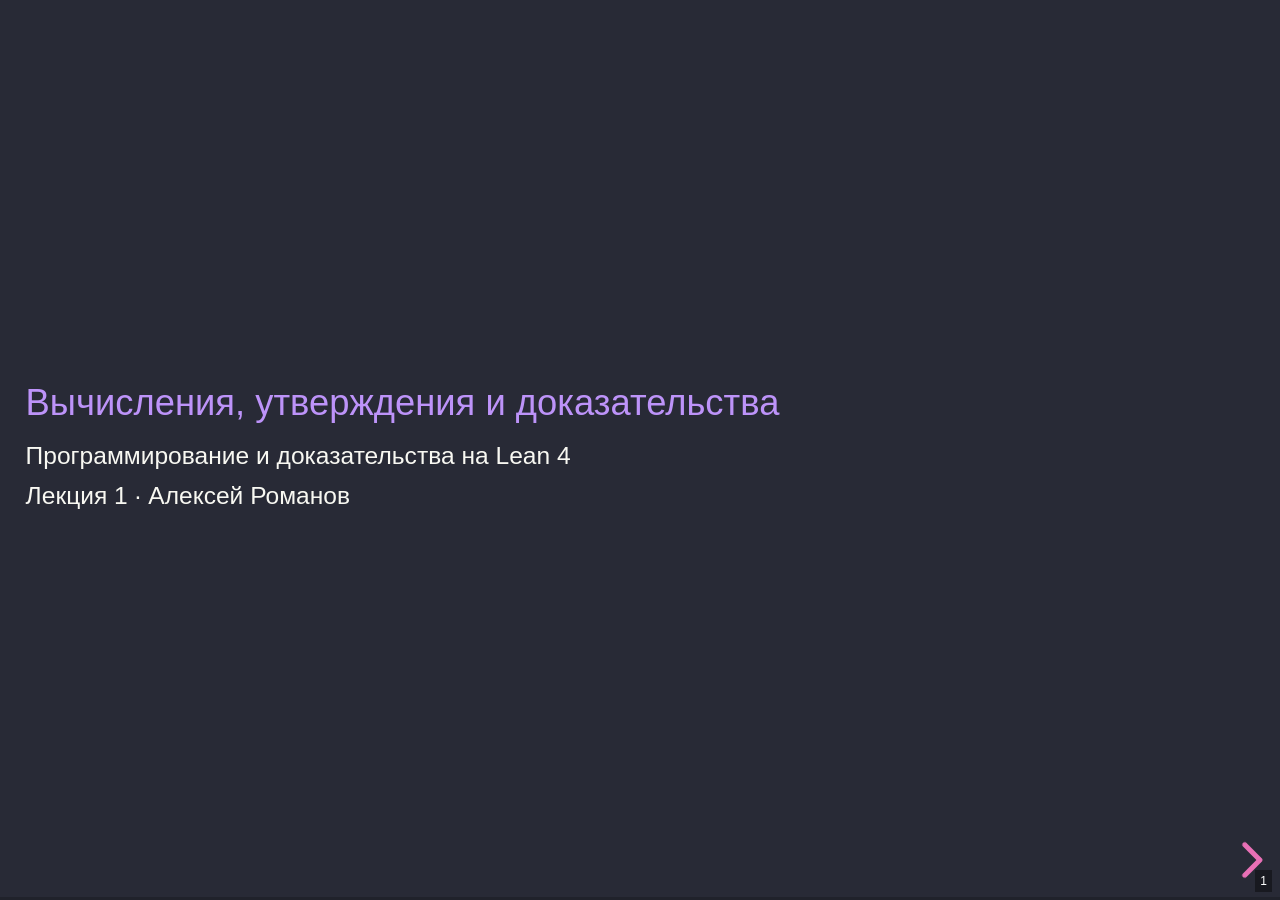
==== commit 4f69297f: "Оформить слайды в теме Dracula со шрифтом Verdana" ====
--- a/лекция1_слайды/index.html
+++ b/лекция1_слайды/index.html
@@ -1,5 +1,5 @@
 <!doctype html>
-<html><head><meta charset="utf-8"/><meta name="viewport" content="width=device-width, initial-scale=1.0"/><title>Вычисления, утверждения и доказательства</title><link rel="stylesheet" href="lib/reveal.js/dist/reset.css"/><link rel="stylesheet" href="lib/reveal.js/dist/reveal.css"/><link rel="stylesheet" href="lib/reveal.js/dist/theme/white.css"/><link rel="stylesheet" href="lib/github.css"/><link rel="stylesheet" href="lecture.css"/><link rel="stylesheet" href="lib/highlighting.css"/><link rel="stylesheet" href="lib/tippy-border.css"/><link rel="stylesheet" href="lib/slides-highlight.css"/><link rel="stylesheet" href="lib/panel.css"/><link rel="stylesheet" href="lib/lightbox.css"/><link rel="stylesheet" href="lib/diagram.css"/><link rel="stylesheet" href="lib/illuminate-anim.css"/><link rel="stylesheet" href="lib/table.css"/><link rel="stylesheet" href="lib/katex/dist/katex.min.css"/><script>
+<html><head><meta charset="utf-8"/><meta name="viewport" content="width=device-width, initial-scale=1.0"/><title>Вычисления, утверждения и доказательства</title><link rel="stylesheet" href="lib/reveal.js/dist/reset.css"/><link rel="stylesheet" href="lib/reveal.js/dist/reveal.css"/><link rel="stylesheet" href="lib/reveal.js/dist/theme/dracula.css"/><link rel="stylesheet" href="lib/monokai.css"/><link rel="stylesheet" href="lecture.css"/><link rel="stylesheet" href="lib/highlighting.css"/><link rel="stylesheet" href="lib/tippy-border.css"/><link rel="stylesheet" href="lib/slides-highlight.css"/><link rel="stylesheet" href="lib/panel.css"/><link rel="stylesheet" href="lib/lightbox.css"/><link rel="stylesheet" href="lib/diagram.css"/><link rel="stylesheet" href="lib/illuminate-anim.css"/><link rel="stylesheet" href="lib/table.css"/><link rel="stylesheet" href="lib/katex/dist/katex.min.css"/><script>
       document.addEventListener('DOMContentLoaded', () => {
         for (const slide of document.querySelectorAll('.reveal .slides section:not(:has(section))')) {
           const targets = new Map();
--- a/лекция1_слайды/lib/reveal.js/dist/theme/dracula.css
+++ b/лекция1_слайды/lib/reveal.js/dist/theme/dracula.css
@@ -0,0 +1,385 @@
+/**
+ * Dracula Dark theme for reveal.js.
+ * Based on https://draculatheme.com
+ */
+/**
+ * Dracula colors by Zeno Rocha
+ * https://draculatheme.com/contribute
+ */
+html * {
+  color-profile: sRGB;
+  rendering-intent: auto;
+}
+
+section.has-light-background, section.has-light-background h1, section.has-light-background h2, section.has-light-background h3, section.has-light-background h4, section.has-light-background h5, section.has-light-background h6 {
+  color: #282A36;
+}
+
+/*********************************************
+ * GLOBAL STYLES
+ *********************************************/
+:root {
+  --r-background-color: #282A36;
+  --r-main-font: -apple-system, BlinkMacSystemFont, avenir next, avenir, segoe ui, helvetica neue, helvetica, Cantarell, Ubuntu, roboto, noto, arial, sans-serif;
+  --r-main-font-size: 40px;
+  --r-main-color: #F8F8F2;
+  --r-block-margin: 20px;
+  --r-heading-margin: 0 0 20px 0;
+  --r-heading-font: League Gothic, Impact, sans-serif;
+  --r-heading-color: #BD93F9;
+  --r-heading-line-height: 1.2;
+  --r-heading-letter-spacing: normal;
+  --r-heading-text-transform: none;
+  --r-heading-text-shadow: none;
+  --r-heading-font-weight: normal;
+  --r-heading1-text-shadow: none;
+  --r-heading1-size: 3.77em;
+  --r-heading2-size: 2.11em;
+  --r-heading3-size: 1.55em;
+  --r-heading4-size: 1em;
+  --r-code-font: Fira Code, Menlo, Consolas, Monaco, Liberation Mono, Lucida Console, monospace;
+  --r-link-color: #FF79C6;
+  --r-link-color-dark: rgb(255, 64.6, 174.0089552239);
+  --r-link-color-hover: #8BE9FD;
+  --r-selection-background-color: #44475A;
+  --r-selection-color: #fff;
+  --r-overlay-element-bg-color: 240, 240, 240;
+  --r-overlay-element-fg-color: 0, 0, 0;
+}
+
+.reveal-viewport {
+  background: #282A36;
+  background-color: var(--r-background-color);
+}
+
+.reveal {
+  font-family: var(--r-main-font);
+  font-size: var(--r-main-font-size);
+  font-weight: normal;
+  color: var(--r-main-color);
+}
+
+.reveal ::selection {
+  color: var(--r-selection-color);
+  background: var(--r-selection-background-color);
+  text-shadow: none;
+}
+
+.reveal ::-moz-selection {
+  color: var(--r-selection-color);
+  background: var(--r-selection-background-color);
+  text-shadow: none;
+}
+
+.reveal .slides section,
+.reveal .slides section > section {
+  line-height: 1.3;
+  font-weight: inherit;
+}
+
+/*********************************************
+ * HEADERS
+ *********************************************/
+.reveal h1,
+.reveal h2,
+.reveal h3,
+.reveal h4,
+.reveal h5,
+.reveal h6 {
+  margin: var(--r-heading-margin);
+  color: var(--r-heading-color);
+  font-family: var(--r-heading-font);
+  font-weight: var(--r-heading-font-weight);
+  line-height: var(--r-heading-line-height);
+  letter-spacing: var(--r-heading-letter-spacing);
+  text-transform: var(--r-heading-text-transform);
+  text-shadow: var(--r-heading-text-shadow);
+  word-wrap: break-word;
+}
+
+.reveal h1 {
+  font-size: var(--r-heading1-size);
+}
+
+.reveal h2 {
+  font-size: var(--r-heading2-size);
+}
+
+.reveal h3 {
+  font-size: var(--r-heading3-size);
+}
+
+.reveal h4 {
+  font-size: var(--r-heading4-size);
+}
+
+.reveal h1 {
+  text-shadow: var(--r-heading1-text-shadow);
+}
+
+/*********************************************
+ * OTHER
+ *********************************************/
+.reveal p {
+  margin: var(--r-block-margin) 0;
+  line-height: 1.3;
+}
+
+/* Remove trailing margins after titles */
+.reveal h1:last-child,
+.reveal h2:last-child,
+.reveal h3:last-child,
+.reveal h4:last-child,
+.reveal h5:last-child,
+.reveal h6:last-child {
+  margin-bottom: 0;
+}
+
+/* Ensure certain elements are never larger than the slide itself */
+.reveal img,
+.reveal video,
+.reveal iframe {
+  max-width: 95%;
+  max-height: 95%;
+}
+
+.reveal strong,
+.reveal b {
+  font-weight: bold;
+}
+
+.reveal em {
+  font-style: italic;
+}
+
+.reveal ol,
+.reveal dl,
+.reveal ul {
+  display: inline-block;
+  text-align: left;
+  margin: 0 0 0 1em;
+}
+
+.reveal ol {
+  list-style-type: decimal;
+}
+
+.reveal ul {
+  list-style-type: disc;
+}
+
+.reveal ul ul {
+  list-style-type: square;
+}
+
+.reveal ul ul ul {
+  list-style-type: circle;
+}
+
+.reveal ul ul,
+.reveal ul ol,
+.reveal ol ol,
+.reveal ol ul {
+  display: block;
+  margin-left: 40px;
+}
+
+.reveal dt {
+  font-weight: bold;
+}
+
+.reveal dd {
+  margin-left: 40px;
+}
+
+.reveal blockquote {
+  display: block;
+  position: relative;
+  width: 70%;
+  margin: var(--r-block-margin) auto;
+  padding: 5px;
+  font-style: italic;
+  background: rgba(255, 255, 255, 0.05);
+  box-shadow: 0px 0px 2px rgba(0, 0, 0, 0.2);
+}
+
+.reveal blockquote p:first-child,
+.reveal blockquote p:last-child {
+  display: inline-block;
+}
+
+.reveal q {
+  font-style: italic;
+}
+
+.reveal pre {
+  display: block;
+  position: relative;
+  width: 90%;
+  margin: var(--r-block-margin) auto;
+  text-align: left;
+  font-size: 0.55em;
+  font-family: var(--r-code-font);
+  line-height: 1.2em;
+  word-wrap: break-word;
+  box-shadow: 0px 5px 15px rgba(0, 0, 0, 0.15);
+}
+
+.reveal code {
+  font-family: var(--r-code-font);
+  text-transform: none;
+  tab-size: 2;
+}
+
+.reveal pre code {
+  display: block;
+  padding: 5px;
+  overflow: auto;
+  max-height: 400px;
+  word-wrap: normal;
+}
+
+.reveal .code-wrapper {
+  white-space: normal;
+}
+
+.reveal .code-wrapper code {
+  white-space: pre;
+}
+
+.reveal table {
+  margin: auto;
+  border-collapse: collapse;
+  border-spacing: 0;
+}
+
+.reveal table th {
+  font-weight: bold;
+}
+
+.reveal table th,
+.reveal table td {
+  text-align: left;
+  padding: 0.2em 0.5em 0.2em 0.5em;
+  border-bottom: 1px solid;
+}
+
+.reveal table th[align=center],
+.reveal table td[align=center] {
+  text-align: center;
+}
+
+.reveal table th[align=right],
+.reveal table td[align=right] {
+  text-align: right;
+}
+
+.reveal table tbody tr:last-child th,
+.reveal table tbody tr:last-child td {
+  border-bottom: none;
+}
+
+.reveal sup {
+  vertical-align: super;
+  font-size: smaller;
+}
+
+.reveal sub {
+  vertical-align: sub;
+  font-size: smaller;
+}
+
+.reveal small {
+  display: inline-block;
+  font-size: 0.6em;
+  line-height: 1.2em;
+  vertical-align: top;
+}
+
+.reveal small * {
+  vertical-align: top;
+}
+
+.reveal img {
+  margin: var(--r-block-margin) 0;
+}
+
+/*********************************************
+ * LINKS
+ *********************************************/
+.reveal a {
+  color: var(--r-link-color);
+  text-decoration: none;
+  transition: color 0.15s ease;
+}
+
+.reveal a:hover {
+  color: var(--r-link-color-hover);
+  text-shadow: none;
+  border: none;
+}
+
+.reveal .roll span:after {
+  color: #fff;
+  background: var(--r-link-color-dark);
+}
+
+/*********************************************
+ * Frame helper
+ *********************************************/
+.reveal .r-frame {
+  border: 4px solid var(--r-main-color);
+  box-shadow: 0 0 10px rgba(0, 0, 0, 0.15);
+}
+
+.reveal a .r-frame {
+  transition: all 0.15s linear;
+}
+
+.reveal a:hover .r-frame {
+  border-color: var(--r-link-color);
+  box-shadow: 0 0 20px rgba(0, 0, 0, 0.55);
+}
+
+/*********************************************
+ * NAVIGATION CONTROLS
+ *********************************************/
+.reveal .controls {
+  color: var(--r-link-color);
+}
+
+/*********************************************
+ * PROGRESS BAR
+ *********************************************/
+.reveal .progress {
+  background: rgba(0, 0, 0, 0.2);
+  color: var(--r-link-color);
+}
+
+/*********************************************
+ * PRINT BACKGROUND
+ *********************************************/
+@media print {
+  .backgrounds {
+    background-color: var(--r-background-color);
+  }
+}
+:root {
+  --r-bold-color: #FFB86C;
+  --r-italic-color: #F1FA8C;
+  --r-inline-code-color: #50FA7B;
+  --r-list-bullet-color: #8BE9FD;
+}
+
+.reveal strong, .reveal b {
+  color: var(--r-bold-color);
+}
+.reveal em, .reveal i, .reveal blockquote {
+  color: var(--r-italic-color);
+}
+.reveal code {
+  color: var(--r-inline-code-color);
+}
+.reveal ul li::marker, .reveal ol li::marker {
+  color: var(--r-list-bullet-color);
+}
--- a/лекция1_слайды/lib/monokai.css
+++ b/лекция1_слайды/lib/monokai.css
@@ -0,0 +1,70 @@
+/*
+Monokai style - ported by Luigi Maselli - http://grigio.org
+*/
+
+.hljs {
+  background: #272822;
+  color: #ddd;
+}
+
+.hljs-tag,
+.hljs-keyword,
+.hljs-selector-tag,
+.hljs-literal,
+.hljs-strong,
+.hljs-number,
+.hljs-name {
+  color: #f92672;
+}
+
+.hljs-code {
+  color: #66d9ef;
+}
+
+.hljs-attribute,
+.hljs-attr,
+.hljs-symbol,
+.hljs-regexp,
+.hljs-link {
+  color: #bf79db;
+}
+
+.hljs-string,
+.hljs-bullet,
+.hljs-subst,
+.hljs-title,
+.hljs-section,
+.hljs-emphasis,
+.hljs-type,
+.hljs-built_in,
+.hljs-selector-attr,
+.hljs-selector-pseudo,
+.hljs-addition,
+.hljs-variable,
+.hljs-template-tag,
+.hljs-template-variable {
+  color: #a6e22e;
+}
+
+.hljs-title.class_,
+.hljs-class .hljs-title {
+  color: white;
+}
+
+.hljs-comment,
+.hljs-quote,
+.hljs-deletion,
+.hljs-meta {
+  color: #75715e;
+}
+
+.hljs-keyword,
+.hljs-selector-tag,
+.hljs-literal,
+.hljs-doctag,
+.hljs-title,
+.hljs-section,
+.hljs-type,
+.hljs-selector-id {
+  font-weight: bold;
+}
--- a/лекция1_слайды/lecture.css
+++ b/лекция1_слайды/lecture.css
@@ -1,19 +1,26 @@
 
-        .reveal { font-size: 32px; font-family: Arial, sans-serif; }
-        .reveal .slides code.hl.lean.inline { background-color: white; }
+        .reveal {
+          font-size: 32px; font-family: Verdana, Arial, sans-serif;
+          --verso-code-keyword-color: #ff79c6;
+          --verso-code-const-color: #8be9fd;
+          --verso-code-var-color: #50fa7b;
+          --verso-code-comment-color: #a5accb;
+        }
+        .reveal .slides code.hl.lean.inline { background-color: var(--r-background-color); }
         .reveal .slides section { text-align: left; }
         .reveal .slides h1, .reveal .slides h2 {
-          font-size: 1.48em; text-transform: none; color: #174b53;
+          font-family: inherit; font-size: 1.48em; font-weight: normal;
+          text-transform: none; color: var(--r-heading-color);
         }
-        .reveal .lean-result code { color: #006d77; font-family: monospace; }
+        .reveal .lean-result code { color: var(--verso-code-var-color); font-family: monospace; }
         .reveal section:has(.lean-result) .command-output { display: none; }
         .reveal .slides pre:not(.code-with-panel pre),
         .reveal .slides code.hl.lean.block,
         .reveal .slides .info-panel { font-size: 32px; }
         .reveal .slides .code-with-panel .token[data-verso-hover]:hover {
-          background-color: #cce9e6;
+          background-color: #44475a;
         }
-        .reveal .lean-input code { color: #006d77; font-weight: bold; }
-        .reveal p { margin: .42em 0; }
+        .reveal .lean-input code { color: var(--verso-code-var-color); font-weight: bold; }
+        .reveal p { margin: .32em 0; }
         .reveal .slides p.fragment { transition: none; will-change: auto; }
       
